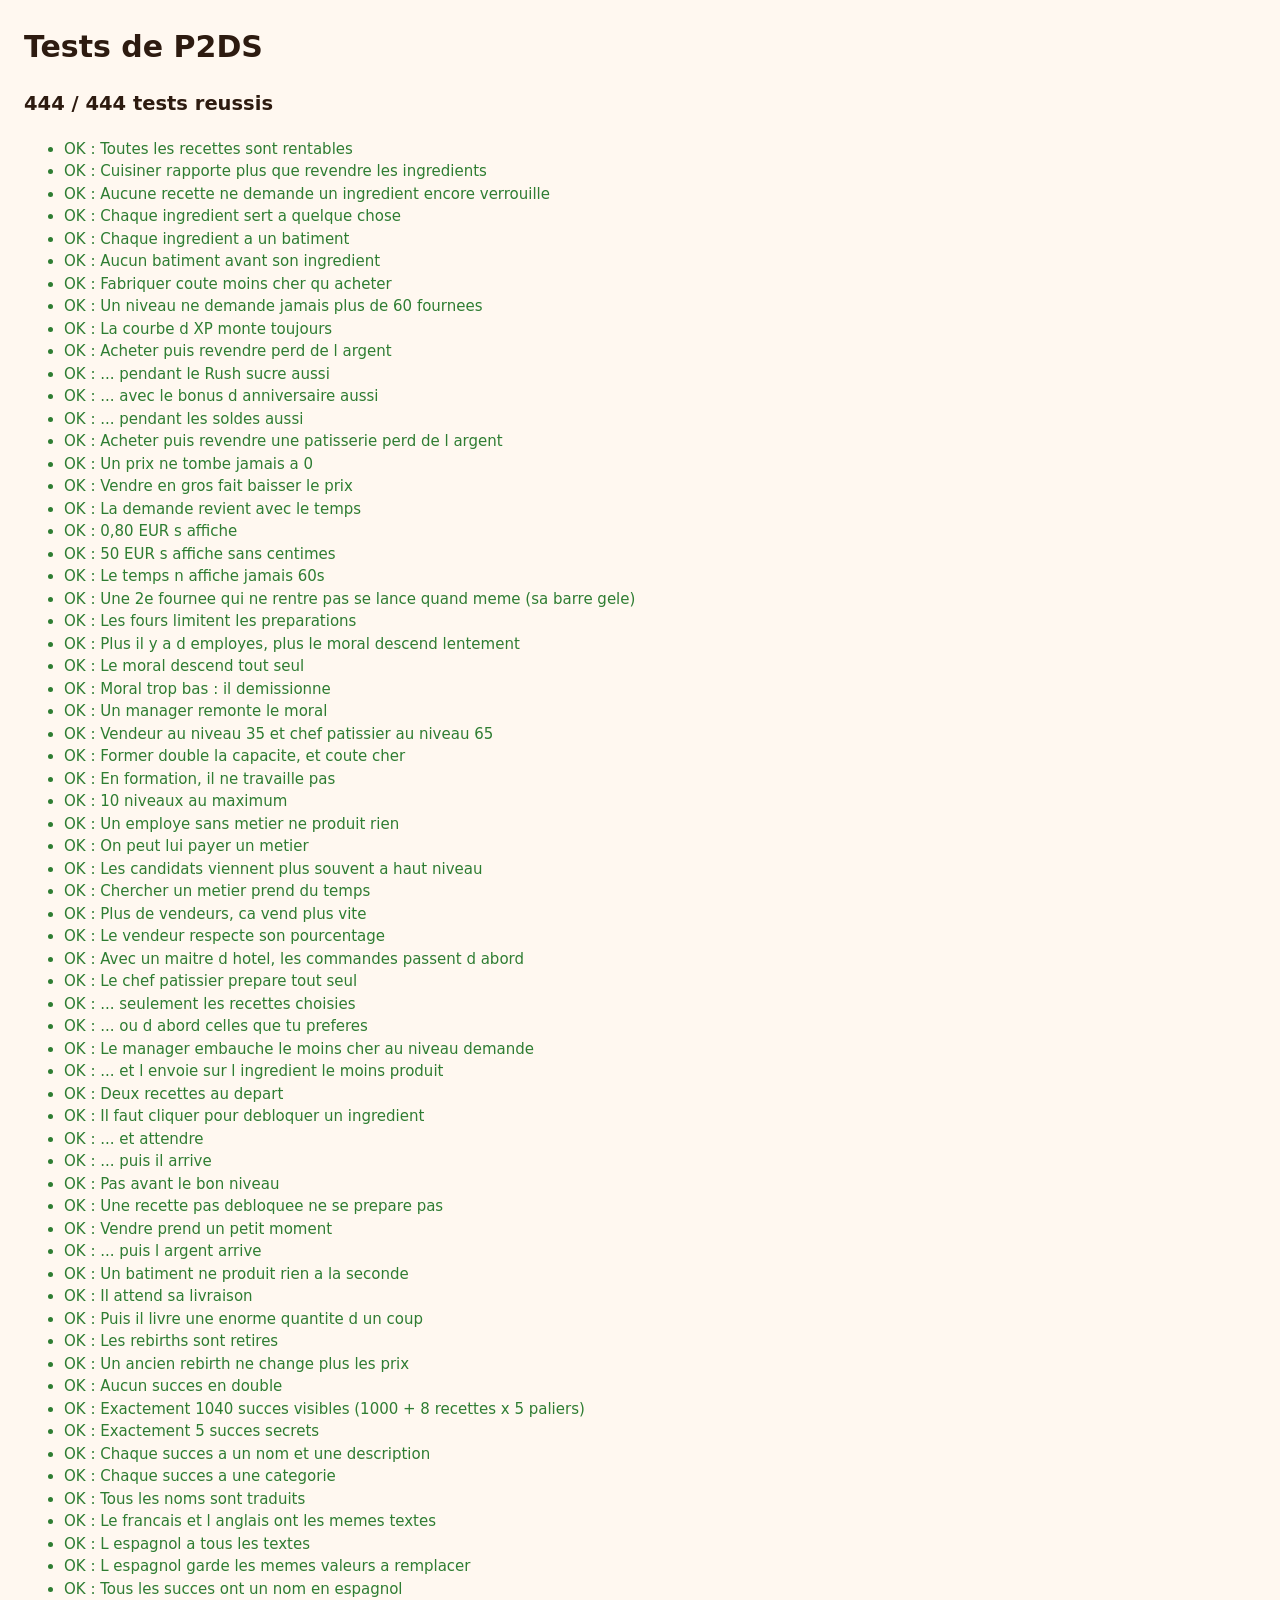
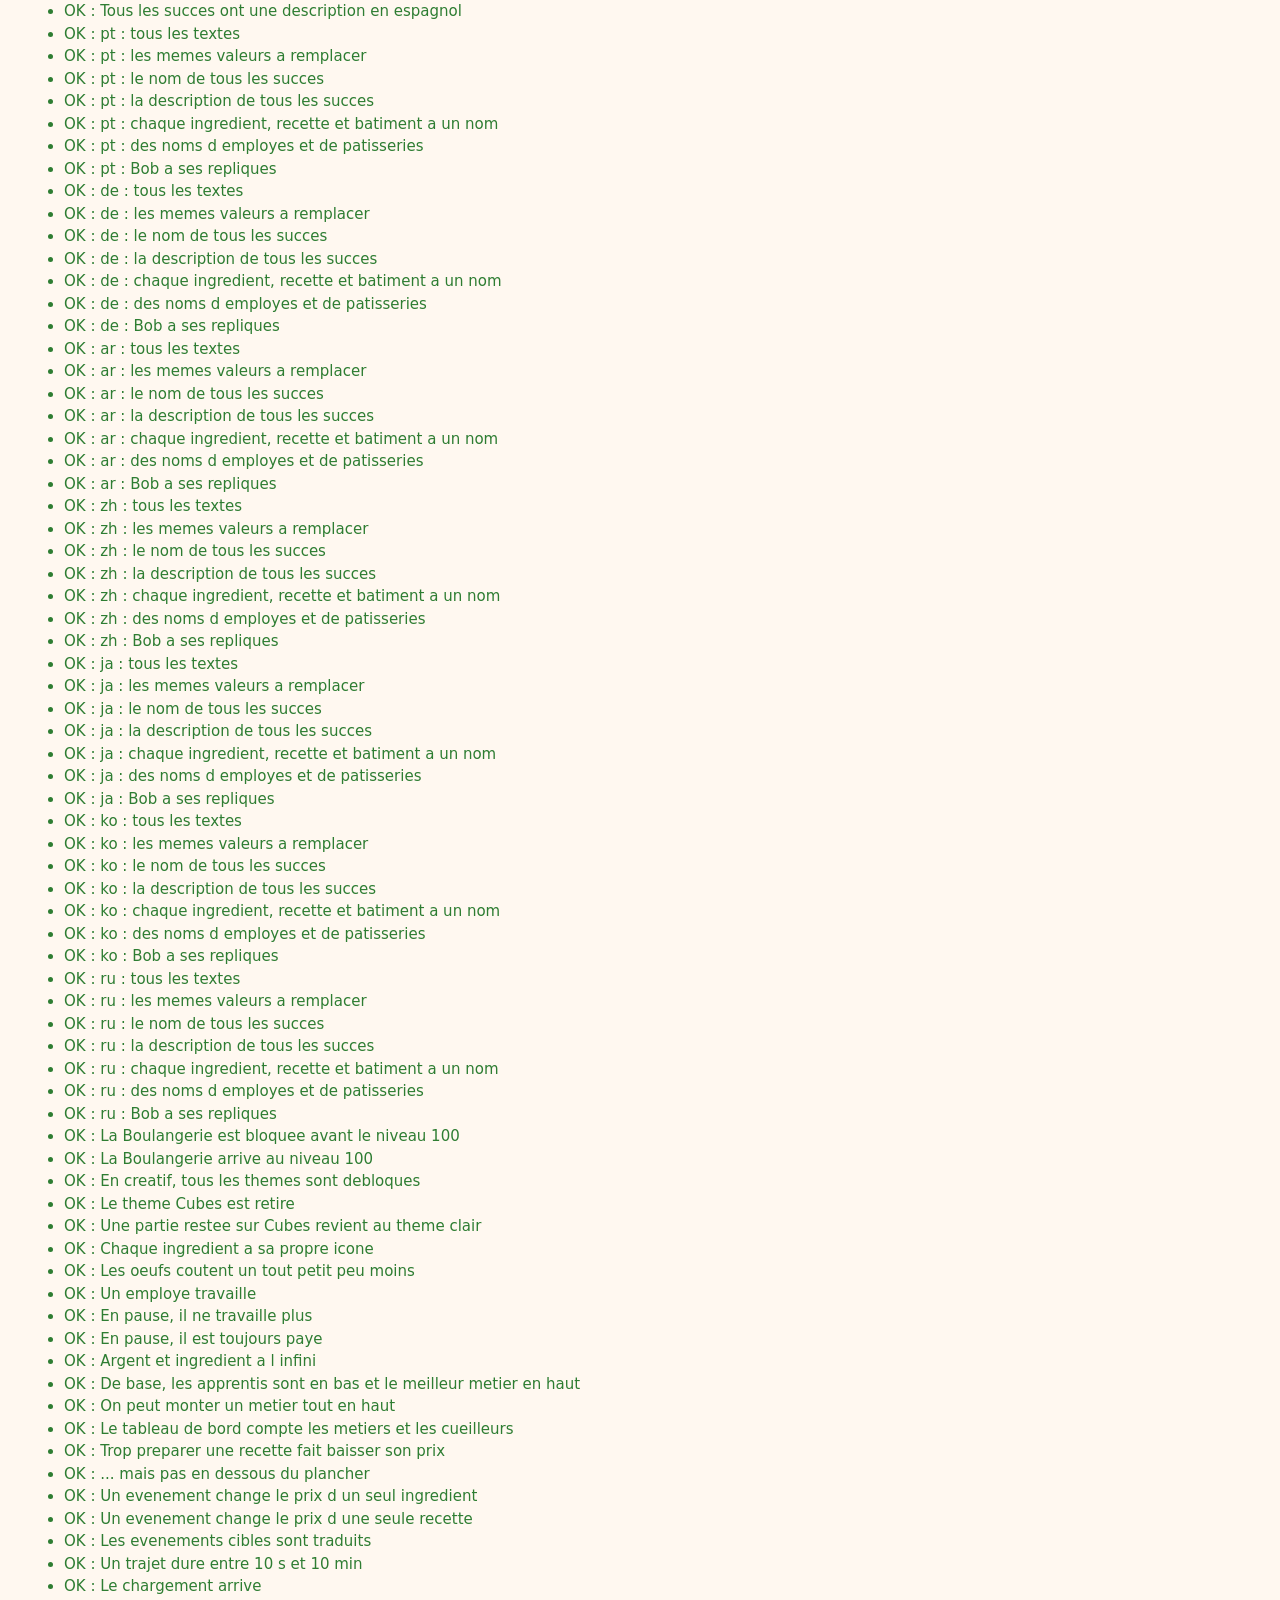
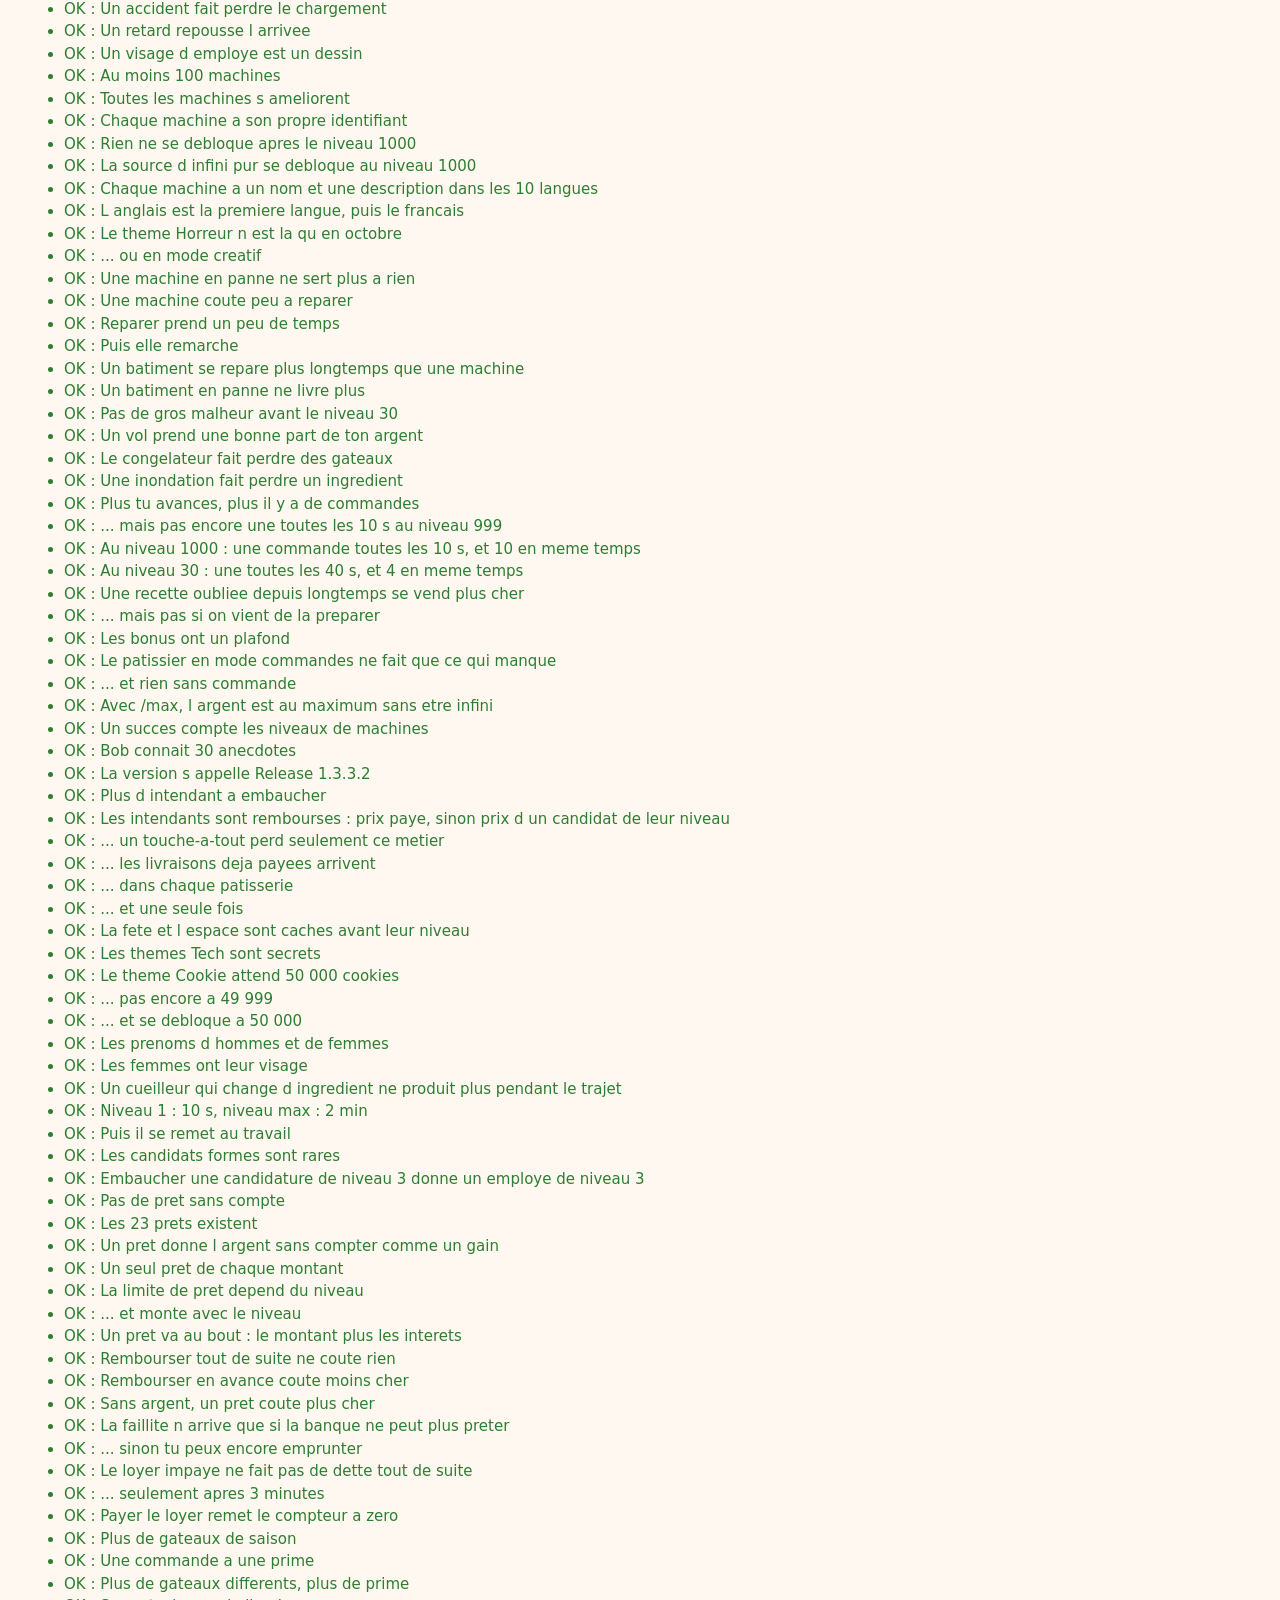
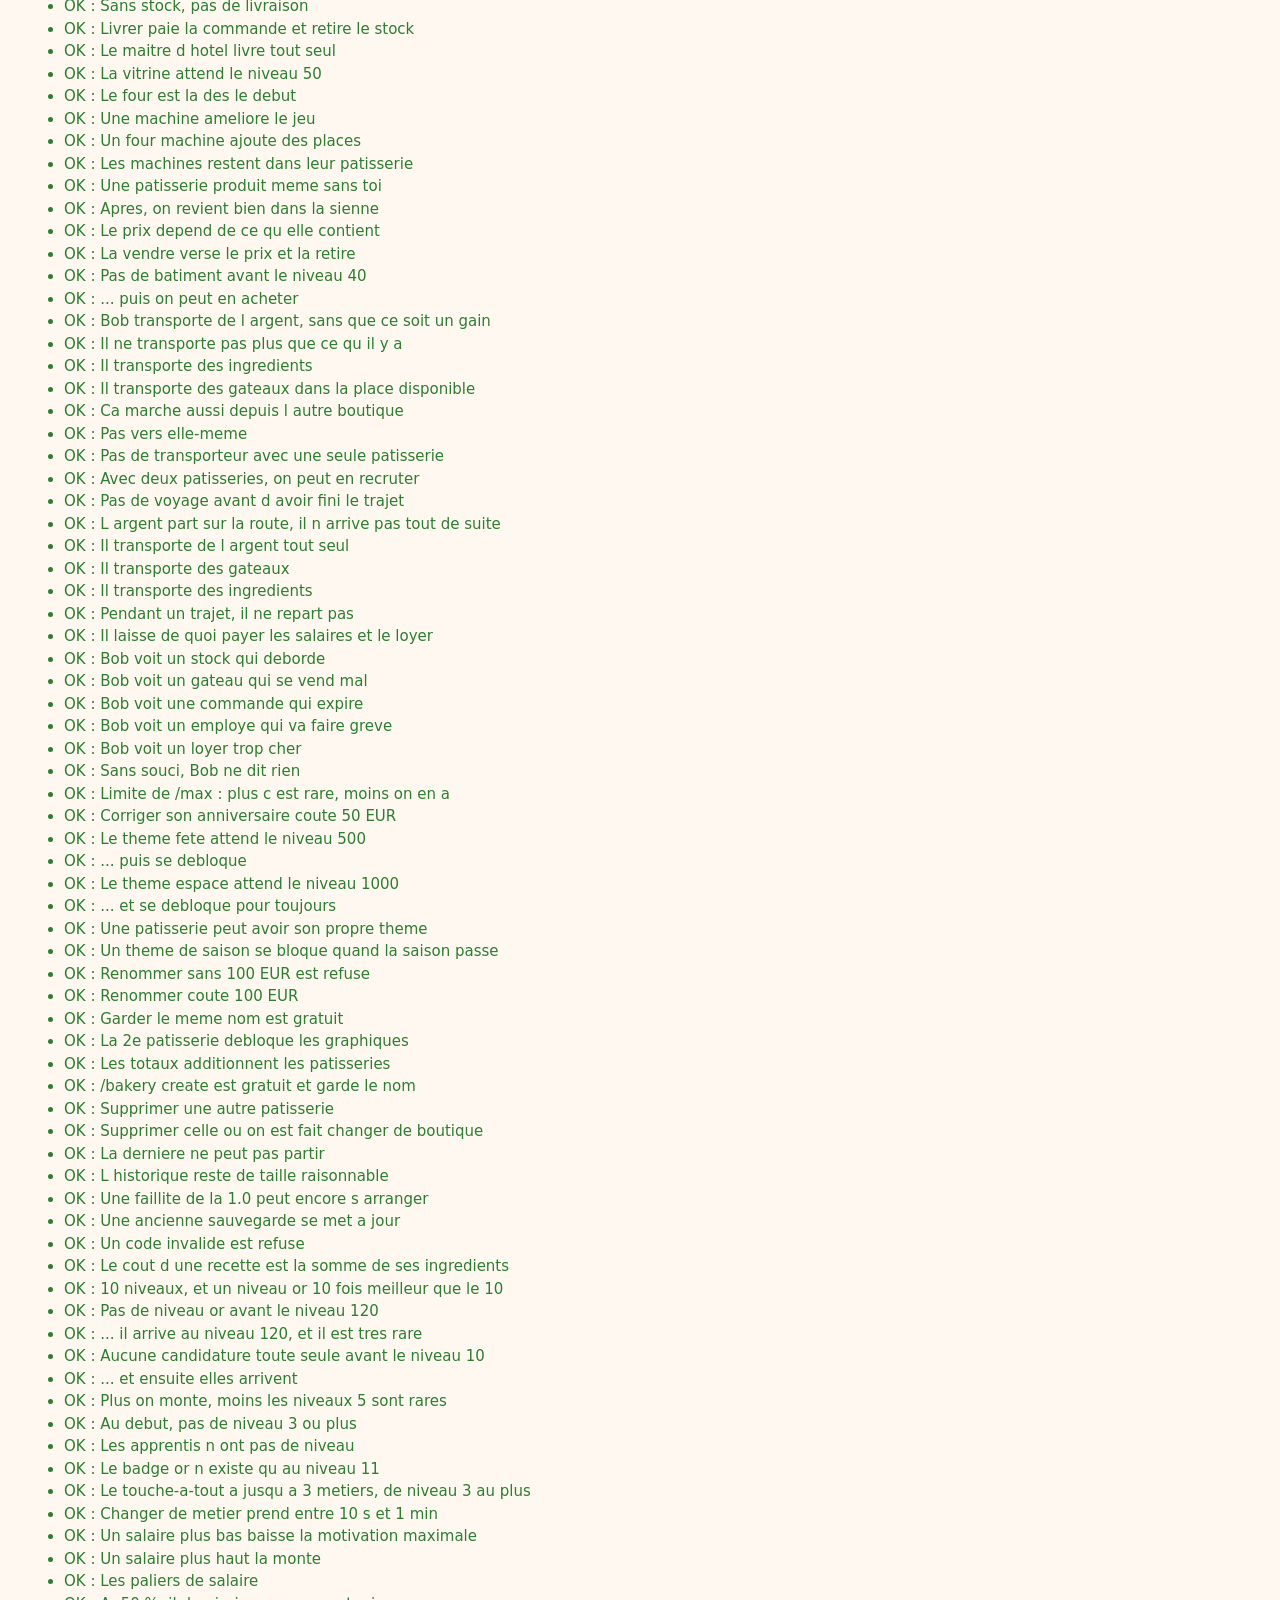
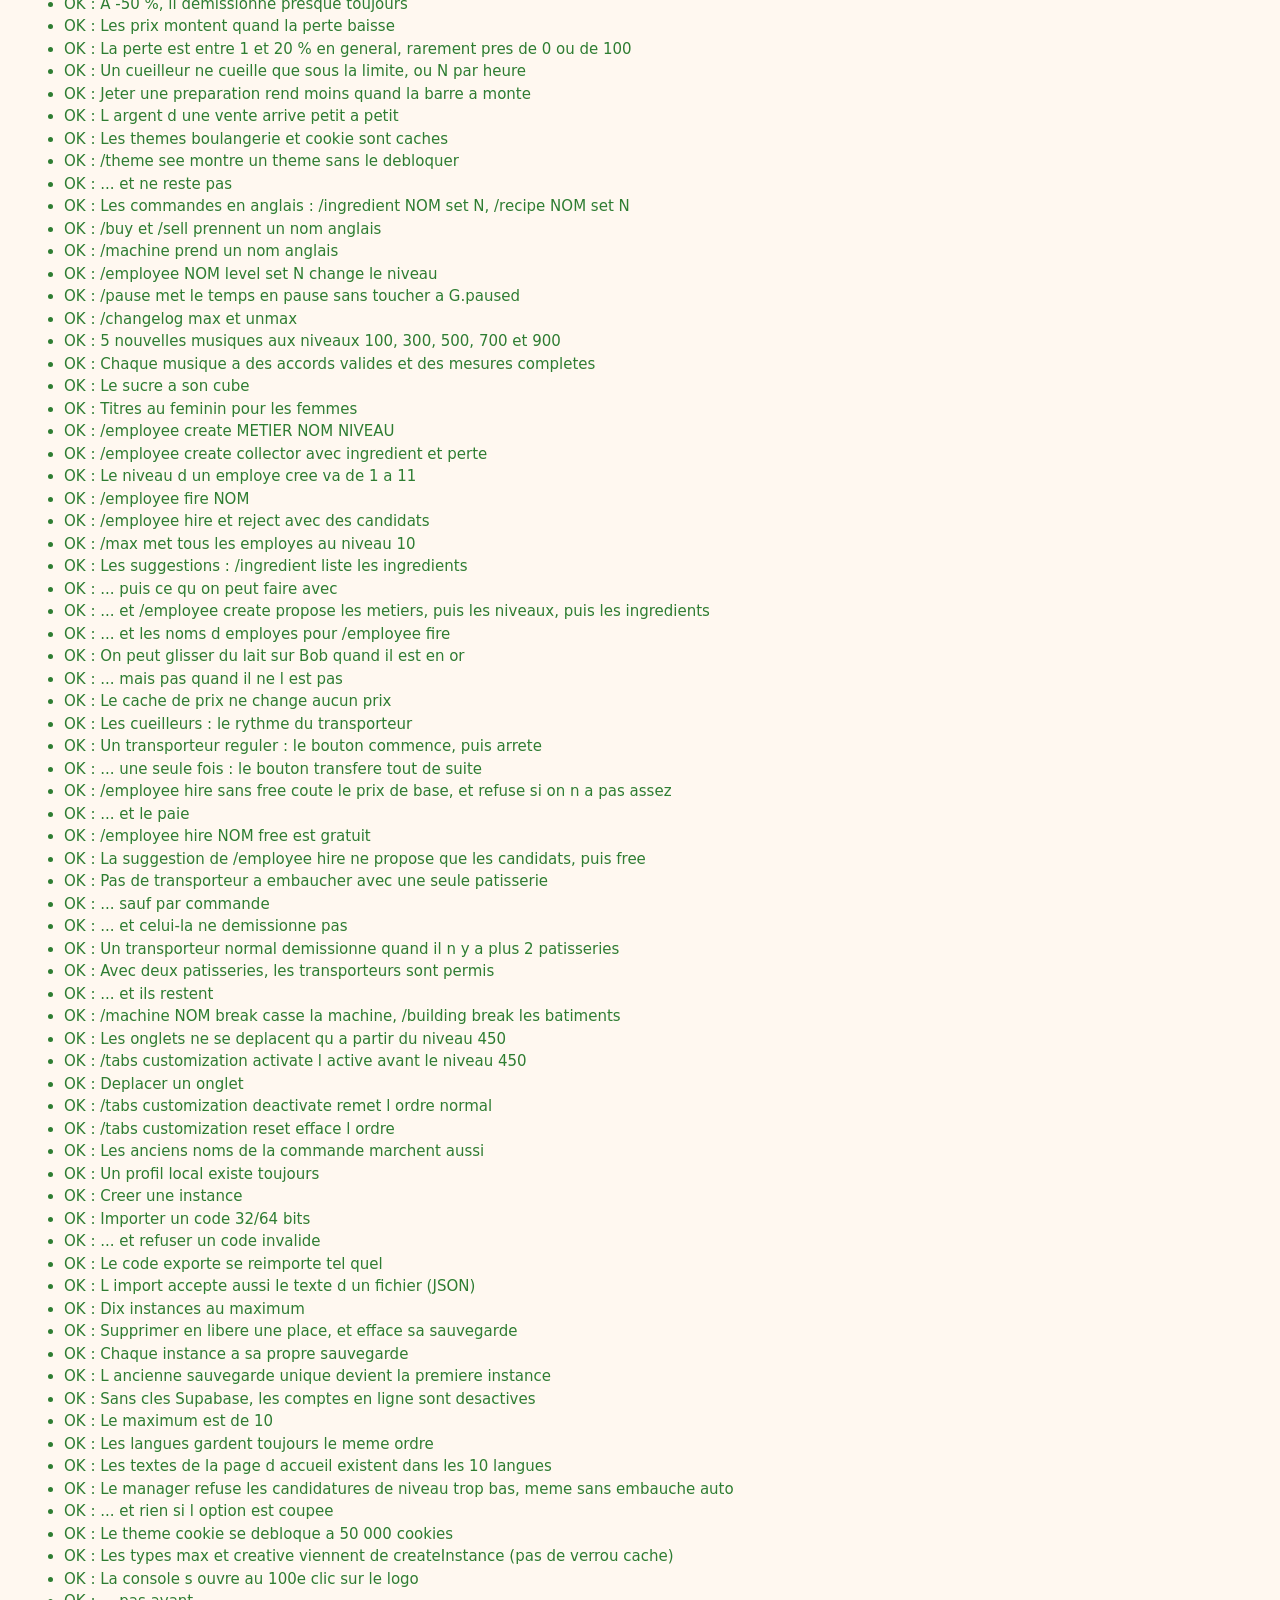
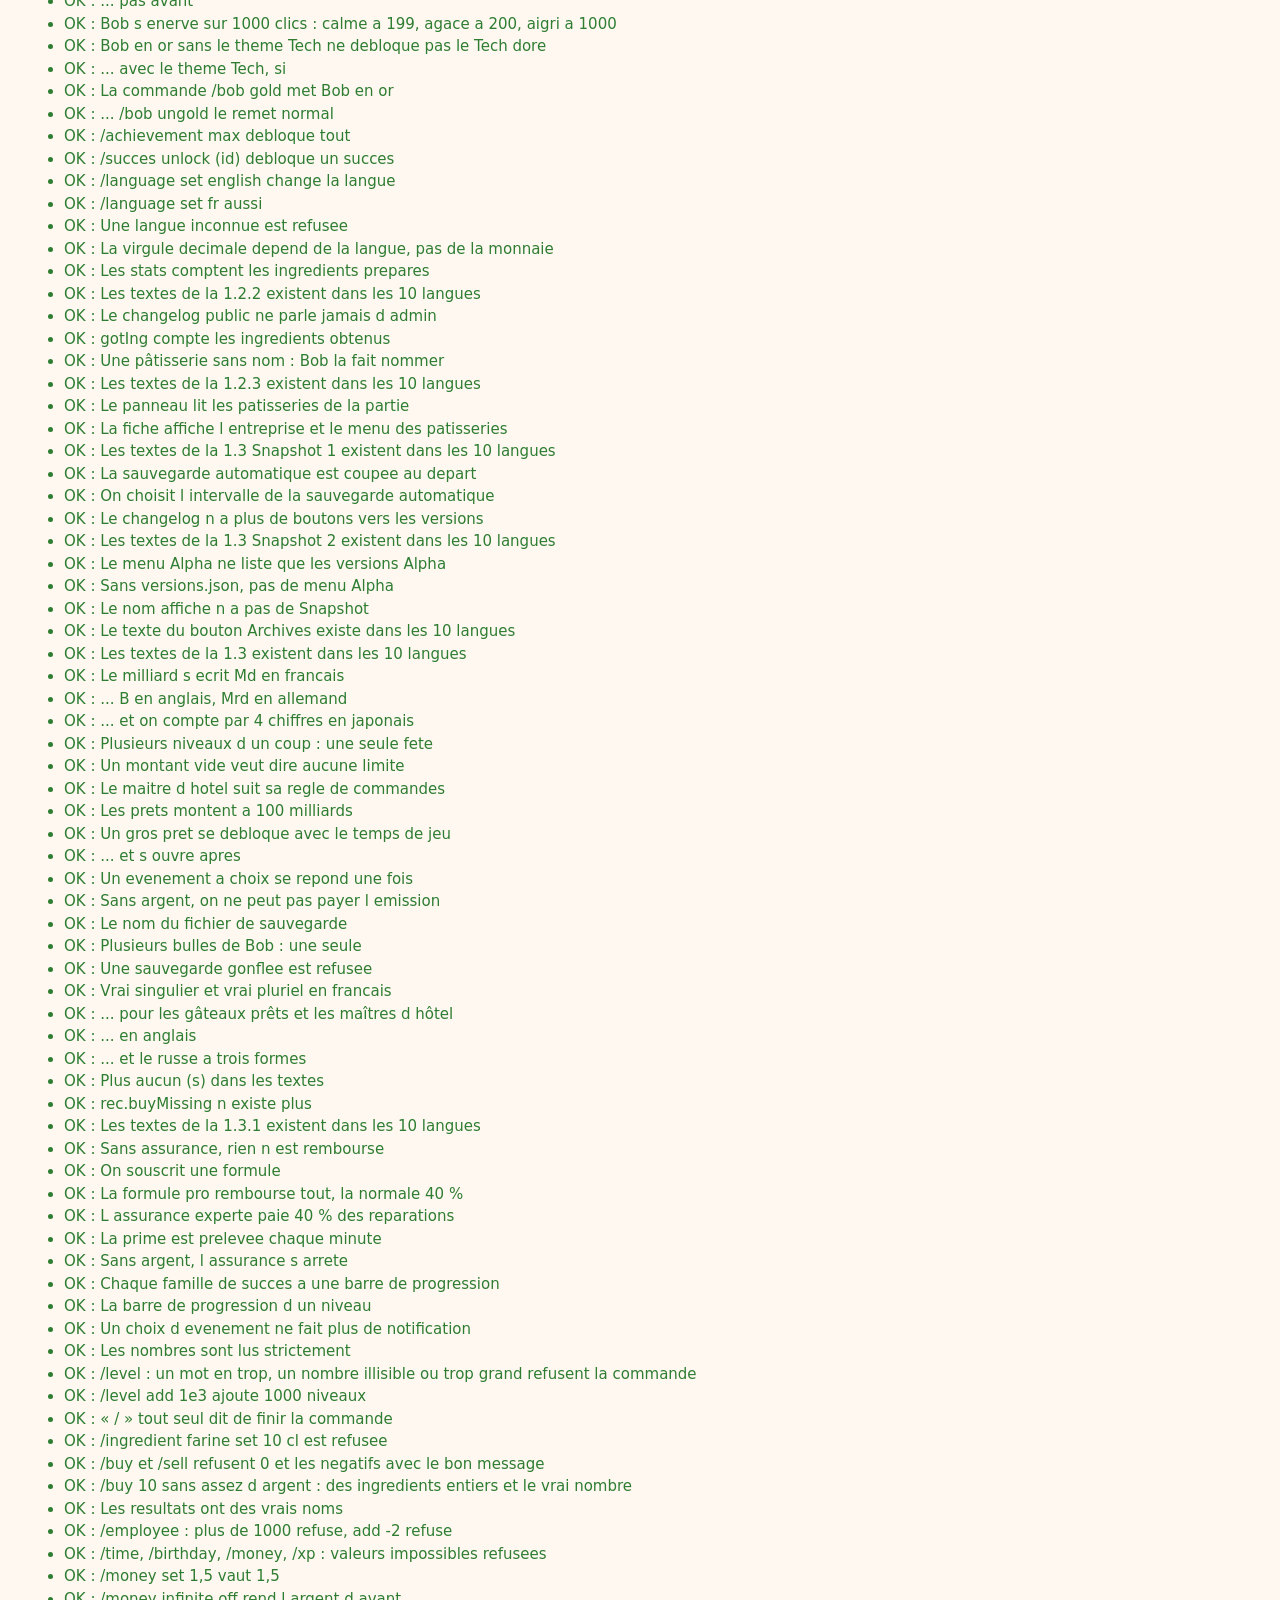
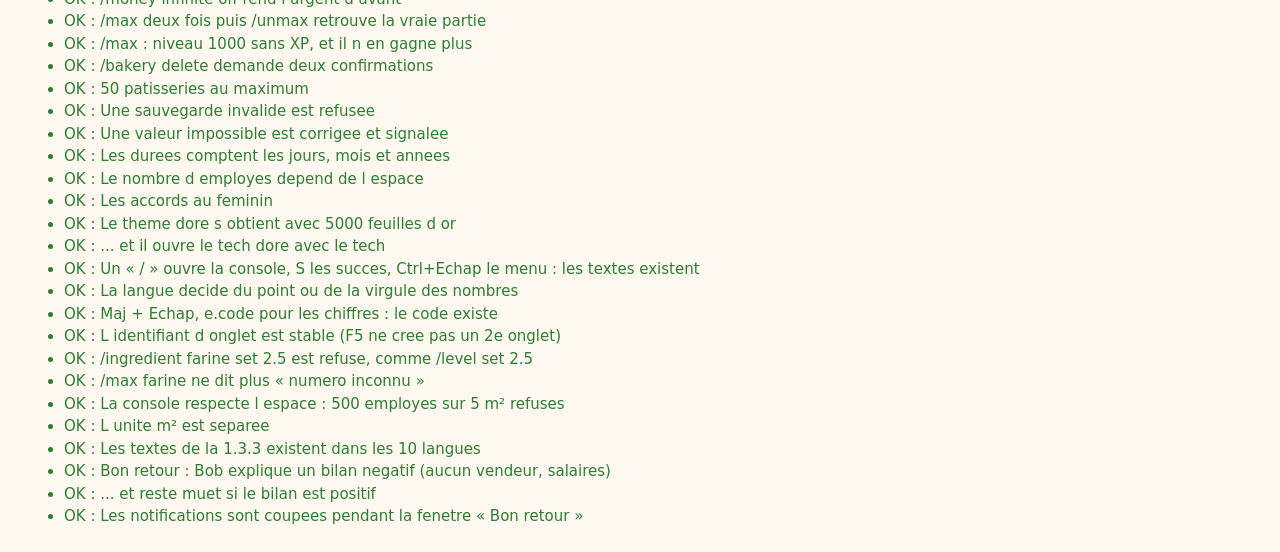
==== tests/index.html @ 1e668154 "Pâtisserie 2D Simulator : Release 1.3.3.2 Co-Authored-By: Claude Opus 5.5 <noreply@anthropic.com>" ====
<!DOCTYPE html>
<html lang="fr">
<head>
<meta charset="utf-8">
<title>Tests P2DS</title>
<style>
  body { font: 15px/1.5 system-ui, sans-serif; margin: 24px; background: #FFF8F0; color: #2D1B10; }
  li.ok { color: #2E7D32; } li.ko { color: #C62828; font-weight: 700; }
  #total { font-size: 1.3em; font-weight: 700; }
</style>
</head>
<body>
<h1>Tests de P2DS</h1>
<p id="total"></p>
<ul id="results"></ul>
<script>document.write('<script src="../JS/GameData.js?t=' + Date.now() + '"><\/script>');</script>
<script>document.write('<script src="../JS/Icons.js?t=' + Date.now() + '"><\/script>');</script>
<script>document.write('<script src="../JS/Languages.js?t=' + Date.now() + '"><\/script>');</script>
<script>document.write('<script src="../JS/LangFR.js?t=' + Date.now() + '"><\/script>');</script>
<script>document.write('<script src="../JS/LangEN.js?t=' + Date.now() + '"><\/script>');</script>
<script>document.write('<script src="../JS/LangES.js?t=' + Date.now() + '"><\/script>');</script>
<script>document.write('<script src="../JS/LangPT.js?t=' + Date.now() + '"><\/script>');</script>
<script>document.write('<script src="../JS/LangDE.js?t=' + Date.now() + '"><\/script>');</script>
<script>document.write('<script src="../JS/LangAR.js?t=' + Date.now() + '"><\/script>');</script>
<script>document.write('<script src="../JS/LangZH.js?t=' + Date.now() + '"><\/script>');</script>
<script>document.write('<script src="../JS/LangJA.js?t=' + Date.now() + '"><\/script>');</script>
<script>document.write('<script src="../JS/LangKO.js?t=' + Date.now() + '"><\/script>');</script>
<script>document.write('<script src="../JS/LangRU.js?t=' + Date.now() + '"><\/script>');</script>
<script>document.write('<script src="../JS/Config.js?t=' + Date.now() + '"><\/script>');</script>
<script>document.write('<script src="../JS/PlayerData.js?t=' + Date.now() + '"><\/script>');</script>
<script>document.write('<script src="../JS/Instances.js?t=' + Date.now() + '"><\/script>');</script>
<script>document.write('<script src="../JS/Cloud.js?t=' + Date.now() + '"><\/script>');</script>
<script>document.write('<script src="../JS/Admin.js?t=' + Date.now() + '"><\/script>');</script>
<script>document.write('<script src="../JS/Logic.js?t=' + Date.now() + '"><\/script>');</script>
<script>document.write('<script src="../JS/Achievements.js?t=' + Date.now() + '"><\/script>');</script>
<script>document.write('<script src="../JS/Staff.js?t=' + Date.now() + '"><\/script>');</script>
<script>document.write('<script src="../JS/Music.js?t=' + Date.now() + '"><\/script>');</script>
<script>document.write('<script src="../JS/Decor.js?t=' + Date.now() + '"><\/script>');</script>
<script>document.write('<script src="../JS/Interface.js?t=' + Date.now() + '"><\/script>');</script>
<script>document.write('<script src="../JS/Menus.js?t=' + Date.now() + '"><\/script>');</script>
<script>document.write('<script src="../JS/Console.js?t=' + Date.now() + '"><\/script>');</script>
<script>document.write('<script src="../JS/Bob.js?t=' + Date.now() + '"><\/script>');</script>
<script>
currentLang = 'fr';
var results = [];
function check(name, ok, detail) { results.push({ name: name, ok: !!ok, detail: detail || '' }); }

var ingBy = {};
ING.forEach(function(i) { ingBy[i.id] = i; });
function cost(r) { var c = 0; for (var k in r.req) c += ingBy[k].cost * r.req[k]; return c; }

// --- Economie ---
var lossy = REC.filter(function(r) { return r.val * r.qty <= cost(r); }).map(function(r) { return r.id; });
check('Toutes les recettes sont rentables', lossy.length === 0, lossy.join(', '));
var resale = REC.filter(function(r) { return r.val * r.qty <= cost(r) * 0.5; }).map(function(r) { return r.id; });
check('Cuisiner rapporte plus que revendre les ingredients', resale.length === 0, resale.join(', '));
var late = [];
REC.forEach(function(r) { for (var k in r.req) { if (ingBy[k].unlockLvl > r.unlockLvl) late.push(r.id + ':' + k); } });
check('Aucune recette ne demande un ingredient encore verrouille', late.length === 0, late.join(', '));
var unused = ING.filter(function(i) { return !REC.some(function(r) { return r.req[i.id]; }) && !ING.some(function(o) { return o.craftReq && o.craftReq[i.id]; }); }).map(function(i) { return i.id; });
check('Chaque ingredient sert a quelque chose', unused.length === 0, unused.join(', '));
var noBld = ING.filter(function(i) { return !BUILDINGS.some(function(b) { return b.produces === i.id; }); }).map(function(i) { return i.id; });
check('Chaque ingredient a un batiment', noBld.length === 0, noBld.join(', '));
var early = BUILDINGS.filter(function(b) { return b.unlockLvl < ingBy[b.produces].unlockLvl; }).map(function(b) { return b.id; });
check('Aucun batiment avant son ingredient', early.length === 0, early.join(', '));
var badCraft = ING.filter(function(i) { if (!i.craftable) return false; var c = 0; for (var k in i.craftReq) c += ingBy[k].cost * i.craftReq[k]; return c / i.craftQty >= i.cost; }).map(function(i) { return i.id; });
check('Fabriquer coute moins cher qu acheter', badCraft.length === 0, badCraft.join(', '));

// --- Progression ---
var total = 0;
var slow = [];
for (var l = 1; l < 1000; l++) {
  var need = xpForLevel(l);
  total += need;
  // La meilleure recette disponible : combien de fournees pour un niveau ?
  var best = 0;
  REC.forEach(function(r) { if (r.unlockLvl <= l) best = Math.max(best, r.xp + 0.3 * r.val * r.qty); });
  if (need / best > 60) slow.push(l + ':' + Math.round(need / best));
}
check('Un niveau ne demande jamais plus de 60 fournees', slow.length === 0, slow.slice(0, 8).join(', '));
check('La courbe d XP monte toujours', (function() { for (var l = 1; l < 1000; l++) { if (xpForLevel(l + 1) < xpForLevel(l)) return false; } return true; })());

// --- Argent infini ---
function roundTrip(setup, ingId) {
  G = createFreshState();
  G.money = 100000;
  setup();
  var start = G.money, ing = findIng(ingId);
  for (var i = 0; i < 100; i++) { buyIngredient(ing, '1'); resellIngredient(ing, G.ing[ingId]); }
  return G.money - start;
}
check('Acheter puis revendre perd de l argent', roundTrip(function() {}, 'farine') < 0);
check('... pendant le Rush sucre aussi', roundTrip(function() { G.eventClickBonus = 2; }, 'farine') < 0);
check('... avec le bonus d anniversaire aussi', roundTrip(function() { G.birthdayBoostUntil = Date.now() + 1e6; }, 'oeuf') < 0);
check('... pendant les soldes aussi', roundTrip(function() { G.eventIngBonus = -0.3; }, 'farine') < 0);
G = createFreshState(); G.money = 1e7; G.level = 200;
var m0 = G.money;
for (var b = 0; b < 5; b++) { openNewBakery(); sellBakery(G.bakeries.length - 1); }
check('Acheter puis revendre une patisserie perd de l argent', G.money < m0);

// --- Prix ---
G = createFreshState();
G.soldCount.cookie = 100000; G.totalAllSold = 100000;
check('Un prix ne tombe jamais a 0', inflatedPrice(findRec('cookie')) > 0, inflatedPrice(findRec('cookie')));
G = createFreshState();
var one = batchPrice(findRec('cookie'), 1), many = batchPrice(findRec('cookie'), 1000);
check('Vendre en gros fait baisser le prix', many < one * 1000);
G = createFreshState();
G.soldCount.cookie = 100; G.totalAllSold = 100;
recoverDemand(3600);
check('La demande revient avec le temps', G.soldCount.cookie < 10, G.soldCount.cookie);

// --- Affichage de l argent et du temps ---
G = createFreshState();
check('0,80 EUR s affiche', fmtMoney(0.8) === '0,80\u20ac', fmtMoney(0.8));
check('50 EUR s affiche sans centimes', fmtMoney(50) === '50\u20ac', fmtMoney(50));
check('Le temps n affiche jamais 60s', fmtTime(119.6) === '2m0s' && fmtTime(59.5) === '1m0s' && fmtTime(3599.7) === '1h0m', [fmtTime(119.6), fmtTime(59.5), fmtTime(3599.7)].join(' '));

// --- Espace et fours ---
G = createFreshState();
G.ing.farine = 100; G.ing.sucre = 100; G.ing.oeuf = 100;
var c1 = startCraft(findRec('cookie')), c2 = startCraft(findRec('cookie'));
check('Une 2e fournee qui ne rentre pas se lance quand meme (sa barre gele)', c1 && c2 && G.crafting.length === 2);
G = createFreshState(); G.maxSpace = 1000; G.ovens = 2;
G.ing.farine = 100; G.ing.sucre = 100; G.ing.oeuf = 100;
for (var c = 0; c < 4; c++) startCraft(findRec('cookie'));
check('Les fours limitent les preparations', activeCrafts() === 2 && G.crafting.length === 4, activeCrafts());

// --- Moral ---
G = createFreshState(); G.money = 1e9; G.level = 50;
hireEmployee('collector');
var solo = moraleDecay();
hireEmployee('collector'); hireEmployee('collector');
check('Plus il y a d employes, plus le moral descend lentement', moraleDecay() < solo);
G.employees[0].morale = 50;
tickEmployees(100);
check('Le moral descend tout seul', G.employees[0].morale < 50, G.employees[0].morale);
G.employees[0].morale = 9.5;
var before2 = G.employees.length;
tickEmployees(1);
check('Moral trop bas : il demissionne', G.employees.length === before2 - 1);
G = createFreshState(); G.money = 1e9; G.level = 50;
hireEmployee('collector'); hireEmployee('manager');
G.employees[0].morale = 50;
tickEmployees(10);
check('Un manager remonte le moral', G.employees[0].morale > 50, G.employees[0].morale);

// --- Employes ---
G = createFreshState(); G.money = 1e12; G.level = 100;
check('Vendeur au niveau 35 et chef patissier au niveau 65', findEmpType('seller').unlockLvl === 35 && findEmpType('chef').unlockLvl === 65);
hireEmployee('collector');
var e0 = G.employees[0], p1 = empPower(e0), c1 = getTrainCost(e0);
trainEmployee(e0.id);
check('Former double la capacite, et coute cher', empPower(e0) === p1 * 2 && getTrainCost(e0) === c1 * 8);
check('En formation, il ne travaille pas', empTraining(e0) && !empWorking(e0));
G.money = 1e15;
for (var ti = 0; ti < 14; ti++) { e0.trainingUntil = 0; trainEmployee(e0.id); }
e0.trainingUntil = 0;
check('10 niveaux au maximum', e0.level === EMP_MAX_LVL && EMP_MAX_LVL === 10 && trainEmployee(e0.id) === false, e0.level);
G = createFreshState(); G.money = 1e6; G.level = 100;
G.applicants = []; hireEmployee('novice');
var nov = G.employees[0];
check('Un employe sans metier ne produit rien', autoRate('farine') === 0);
check('On peut lui payer un metier', giveJob(nov.id, 'collector') && nov.type === 'collector' && G.money < 1e6);
G = createFreshState(); G.level = 5;
var lowChance = applicantChance(), lowSearch = searchChance();
G.level = 200;
check('Les candidats viennent plus souvent a haut niveau', applicantChance() > lowChance && searchChance() > lowSearch);
check('Chercher un metier prend du temps', startSearch('seller') && G.searches.length === 1 && G.searches[0].doneAt > Date.now() && startSearch('seller') === false);
G = createFreshState(); G.money = 1e9; G.level = 100; G.maxSpace = 1000;
hireEmployee('seller');
var v1 = sellerRate(G.employees[0]);
hireEmployee('seller'); hireEmployee('seller');
check('Plus de vendeurs, ca vend plus vite', sellerRate(G.employees[0]) > v1 && v1 < 0.2, v1);
G.cakes.cookie = 10; G.stats.cakesMadeById.cookie = 10; G.employees[0].sellPct = 50;
check('Le vendeur respecte son pourcentage', sellerAllowance(G.employees[0], findRec('cookie')) === 5);
G.employees[0].sellPct = 100;
hireEmployee('maitre');
G.orders = [{ id: 1, name: 'A', items: [{ recId: 'cookie', qty: 4 }], base: 1, reward: 2, duration: 100, expiresAt: Date.now() + 1e6 }];
check('Avec un maitre d hotel, les commandes passent d abord', sellerAllowance(G.employees[0], findRec('cookie')) === 6);
G = createFreshState(); G.money = 1e9; G.level = 100; G.maxSpace = 1000;
G.ing.farine = 100; G.ing.sucre = 100; G.ing.oeuf = 100;
hireEmployee('chef');
tickChefs(60);
check('Le chef patissier prepare tout seul', G.crafting.length === 1, G.crafting.length);
var chef = G.employees[0];
chef.chefMode = 'only'; chef.chefList = ['cake']; G.crafting = []; chef.chefCd = 99;
tickChefs(1);
check('... seulement les recettes choisies', G.crafting.length === 1 && G.crafting[0].recId === 'cake', G.crafting[0] && G.crafting[0].recId);
G.crafting = []; chef.chefMode = 'priority'; chef.chefList = ['cookie']; chef.chefCd = 99;
tickChefs(1);
check('... ou d abord celles que tu preferes', G.crafting[0].recId === 'cookie');
G = createFreshState(); G.money = 1e9; G.level = 100;
hireEmployee('collector'); hireEmployee('manager');
var mgr = G.employees[1];
mgr.mgrAuto = true; mgr.mgrMin = 50; mgr.mgrCd = 99;
G.applicants = [{ id: 1, name: 'A', type: 'collector', skill: 20, hireCost: 100, expiresAt: Date.now() + 1e6 }, { id: 2, name: 'B', type: 'collector', skill: 60, hireCost: 300, expiresAt: Date.now() + 1e6 }, { id: 3, name: 'C', type: 'collector', skill: 70, hireCost: 500, expiresAt: Date.now() + 1e6 }];
tickManagers(1);
check('Le manager embauche le moins cher au niveau demande', G.employees.length === 3 && G.employees[2].name === 'B', G.employees.length);
check('... et l envoie sur l ingredient le moins produit', G.employees[2].assignedIng !== G.employees[0].assignedIng, G.employees[2].assignedIng);

// --- Deblocages ---
G = createFreshState();
check('Deux recettes au depart', REC.filter(recUnlocked).length === 2);
G.level = 2;
var butter = findIng('beurre');
check('Il faut cliquer pour debloquer un ingredient', !ingUnlocked(butter) && startUnlock('ing', butter));
check('... et attendre', !ingUnlocked(butter) && unlockPending('ing', butter) > Date.now());
G.unlocks.pending['ing:beurre'] = 1;
tickUnlocks();
check('... puis il arrive', ingUnlocked(butter));
check('Pas avant le bon niveau', startUnlock('ing', findIng('infinipur')) === false);
G = createFreshState(); G.level = 500;
check('Une recette pas debloquee ne se prepare pas', !canMake(findRec('madel')));

// --- Vendre ---
G = createFreshState(); G.cakes.cookie = 5;
var saleTotal = queueSale([{ rec: findRec('cookie'), qty: 5 }]);
check('Vendre prend un petit moment', saleTotal > 0 && G.cakes.cookie === 0 && G.money === 50 && G.sales.length === 1);
G.sales[0].at = 1;
check('... puis l argent arrive', tickSales() === saleTotal && G.money === 50 + saleTotal);

// --- Batiments ---
G = createFreshState(); G.level = 40; G.money = 1e9;
var firstBld = BUILDINGS[0];
buyBuilding(firstBld, '1');
check('Un batiment ne produit rien a la seconde', autoRate(firstBld.produces) === 0);
var ingStart = G.ing[firstBld.produces];
advanceBuildings(100);
check('Il attend sa livraison', G.ing[firstBld.produces] === ingStart);
advanceBuildings(BLD_CYCLE_SEC);
check('Puis il livre une enorme quantite d un coup', G.ing[firstBld.produces] >= firstBld.baseRate * BLD_CYCLE_SEC, G.ing[firstBld.produces]);

// --- Plus de rebirth ---
check('Les rebirths sont retires', typeof doRebirth === 'undefined' && typeof REBIRTHS === 'undefined' && typeof rebirthBonus === 'undefined');
G = createFreshState(); G.rebirth = 7;
var sv0 = sellValueMult(); G.rebirth = 0;
check('Un ancien rebirth ne change plus les prix', sellValueMult() === sv0);

// --- Succes ---
var ids = {}, dup = [];
ACHIEVEMENTS.forEach(function(a) { if (ids[a.id]) dup.push(a.id); ids[a.id] = 1; });
check('Aucun succes en double', dup.length === 0, dup.join(', '));
check('Exactement 1040 succes visibles (1000 + 8 recettes x 5 paliers)', ACHIEVEMENTS.filter(function(a) { return !a.hidden; }).length === 1040, ACHIEVEMENTS.length);
check('Exactement 5 succes secrets', ACHIEVEMENTS.filter(function(a) { return a.hidden; }).length === 5);
G = createFreshState();
var noName = ACHIEVEMENTS.filter(function(a) { return !achName(a) || !achDesc(a) || achName(a).indexOf('r.') === 0; }).map(function(a) { return a.id; });
check('Chaque succes a un nom et une description', noName.length === 0, noName.slice(0, 8).join(', '));
var badCat = ACHIEVEMENTS.filter(function(a) { return ACH_CATEGORIES.indexOf(a.cat) < 0; }).map(function(a) { return a.id; });
check('Chaque succes a une categorie', badCat.length === 0, badCat.join(', '));

// --- Textes ---
var missing = [];
['fr', 'en', 'es', 'pt', 'de', 'ar', 'zh', 'ja', 'ko', 'ru'].forEach(function(lang) {
  ING.forEach(function(i) { if (!LANGS[lang]['i.' + i.id]) missing.push(lang + ':i.' + i.id); });
  REC.forEach(function(r) { if (!LANGS[lang]['r.' + r.id]) missing.push(lang + ':r.' + r.id); });
  BUILDINGS.forEach(function(b) { if (!LANGS[lang]['b.' + b.id]) missing.push(lang + ':b.' + b.id); });
  EVENT_TYPES.forEach(function(e) { if (!LANGS[lang]['event.' + e.id]) missing.push(lang + ':event.' + e.id); });
  INVISIBLE_EVENTS.forEach(function(e) { if (!LANGS[lang]['inv.' + e.id]) missing.push(lang + ':inv.' + e.id); });
  THEME_LIST.forEach(function(th) { if (!LANGS[lang][th.langKey]) missing.push(lang + ':' + th.langKey); });
});
var onlyOne = Object.keys(LANGS.fr).filter(function(k) { return !LANGS.en[k] && !/^cmd\.|\.f$/.test(k); }).concat(Object.keys(LANGS.en).filter(function(k) { return !LANGS.fr[k] && !/^cmd\.|\.f$/.test(k); }));
check('Tous les noms sont traduits', missing.length === 0, missing.slice(0, 8).join(', '));
check('Le francais et l anglais ont les memes textes', onlyOne.length === 0, onlyOne.slice(0, 8).join(', '));
var esDiff = Object.keys(LANGS.fr).filter(function(k) { return !LANGS.es[k] && !/^cmd\.|\.f$/.test(k); }).concat(Object.keys(LANGS.es).filter(function(k) { return !LANGS.fr[k] && !/^cmd\.|\.f$/.test(k); }));
check('L espagnol a tous les textes', esDiff.length === 0, esDiff.slice(0, 12).join(', '));
var paramsBad = Object.keys(LANGS.es).filter(function(k) {
  function p(x) { return (String(x).match(/\{\{\w+\}\}/g) || []).sort().join(); }
  return LANGS.en[k] && p(LANGS.es[k]) !== p(LANGS.en[k]);
});
check('L espagnol garde les memes valeurs a remplacer', paramsBad.length === 0, paramsBad.slice(0, 8).join(', '));
currentLang = 'es';
var esNames = ACHIEVEMENTS.filter(function(a) { return !a.nameFn && !achNameEs(a.en); }).map(function(a) { return a.en; });
var esDescs = ACHIEVEMENTS.filter(function(a) { return !a.descFn && !achDescEs(a.descEn); }).map(function(a) { return a.descEn; });
check('Tous les succes ont un nom en espagnol', esNames.length === 0, esNames.slice(0, 8).join(', '));
check('Tous les succes ont une description en espagnol', esDescs.length === 0, esDescs.slice(0, 8).join(', '));
currentLang = 'fr';
['pt', 'de', 'ar', 'zh', 'ja', 'ko', 'ru'].forEach(function(lang) {
  var diff = Object.keys(LANGS.fr).filter(function(k) { return !LANGS[lang][k] && !/^cmd\.|\.f$/.test(k); }).concat(Object.keys(LANGS[lang]).filter(function(k) { return !LANGS.fr[k] && !/^cmd\.|\.f$/.test(k); }));
  check(lang + ' : tous les textes', diff.length === 0, diff.slice(0, 12).join(', '));
  var bad = Object.keys(LANGS[lang]).filter(function(k) {
    function p(x) { return (String(x).match(/\{\{\w+\}\}/g) || []).sort().join(); }
    return LANGS.en[k] && p(LANGS[lang][k]) !== p(LANGS.en[k]);
  });
  check(lang + ' : les memes valeurs a remplacer', bad.length === 0, bad.slice(0, 8).join(', '));
  var names = ACHIEVEMENTS.filter(function(a) { return !a.nameFn && !extraAchName(lang, a.en); }).map(function(a) { return a.en; });
  var descs = ACHIEVEMENTS.filter(function(a) { return !a.descFn && !extraAchDesc(lang, a.descEn); }).map(function(a) { return a.descEn; });
  check(lang + ' : le nom de tous les succes', names.length === 0, names.slice(0, 8).join(', '));
  check(lang + ' : la description de tous les succes', descs.length === 0, descs.slice(0, 8).join(', '));
  check(lang + ' : chaque ingredient, recette et batiment a un nom', ING.concat(REC).concat(BUILDINGS).every(function(x) { return LANGS[lang]['i.' + x.id] || LANGS[lang]['r.' + x.id] || LANGS[lang]['b.' + x.id]; }));
  check(lang + ' : des noms d employes et de patisseries', EMP_NAMES_LANG[lang].length === EMP_NAMES_LANG.fr.length && BAKERY_NAMES_LANG[lang].length === BAKERY_NAMES_LANG.fr.length);
  var sameCount = Object.keys(LANGS[lang]).filter(function(k) { return /\|/.test(LANGS.fr[k] || '') && /^(bob|pause)\./.test(k) && !LANGS[lang][k]; });
  check(lang + ' : Bob a ses repliques', sameCount.length === 0, sameCount.join(', '));
});

// --- Themes de la Beta 1.5 ---
G = createFreshState(); G.level = 99;
check('La Boulangerie est bloquee avant le niveau 100', themeLockReason(findTheme('bakery')) === 'level');
G.level = 100;
check('La Boulangerie arrive au niveau 100', themeLockReason(findTheme('bakery')) === null);
G = createFreshState(); G.creative = true;
var lockedInCreative = THEME_LIST.filter(function(th) { return themeLockReason(th); }).map(function(th) { return th.id; });
check('En creatif, tous les themes sont debloques', lockedInCreative.length === 0, lockedInCreative.join(', '));
check('Le theme Cubes est retire', !findTheme('cubes'));
G = createFreshState(); G.settings.theme = 'cubes'; enforceThemeLocks();
check('Une partie restee sur Cubes revient au theme clair', G.settings.theme === 'light');

// --- Beta 1.6 ---
var ingIcons = {}, dupIng = [];
ING.forEach(function(i) { if (ingIcons[i.e]) dupIng.push(ingIcons[i.e] + '/' + i.id); ingIcons[i.e] = i.id; });
check('Chaque ingredient a sa propre icone', dupIng.length === 0, dupIng.join(', '));
check('Les oeufs coutent un tout petit peu moins', findIng('oeuf').cost === 0.28);
G = createFreshState(); G.money = 1000;
var pe = { id: 1, type: 'seller', status: 'working', level: 1, skill: 50, morale: 100 };
G.employees.push(pe);
check('Un employe travaille', empWorking(pe));
pe.paused = true;
check('En pause, il ne travaille plus', !empWorking(pe) && empCount('seller') === 0);
var m0 = G.money; tickEmployees(10);
check('En pause, il est toujours paye', G.money < m0, m0 - G.money);
G = createFreshState(); G.infiniteMoney = true; G.infiniteIng = { farine: true }; G.money = 5; G.ing.farine = 0;
tickInfinite();
check('Argent et ingredient a l infini', G.money === MONEY_CAP && G.ing.farine >= 1e300 && G.ing.sucre === createFreshState().ing.sucre);

// --- Beta 1.7 ---
G = createFreshState();
check('De base, les apprentis sont en bas et le meilleur metier en haut', empGroupOrder()[0] === 'chef' && empGroupOrder()[empGroupOrder().length - 1] === 'novice');
moveEmpGroup('collector', 'chef');
check('On peut monter un metier tout en haut', empGroupOrder()[0] === 'collector' && empGroupOrder().length === EMP_TYPES.length);
G.employees = [{ id: 1, type: 'collector', assignedIng: 'farine', status: 'working', level: 1, skill: 50, morale: 100 }, { id: 2, type: 'manager', status: 'working', level: 1, skill: 50, morale: 100, paused: true }];
var dash = empDashboard();
check('Le tableau de bord compte les metiers et les cueilleurs', dash.total === 2 && dash.byType.manager === 1 && dash.collectors.farine === 1 && dash.paused === 1);
G = createFreshState();
var crep = findRec('cookie'), p0 = inflatedPrice(crep);
G.madeCount = { cookie: 20 };
check('Trop preparer une recette fait baisser son prix', inflatedPrice(crep) < p0 && prepMult(crep) >= PREP_FATIGUE.minMult);
G.madeCount = { cookie: 1000 };
check('... mais pas en dessous du plancher', Math.abs(prepMult(crep) - PREP_FATIGUE.minMult) < 1e-9);
G = createFreshState();
var flour = findIng('farine'), c0 = getIngredientCost(flour);
G.focusEvent = { type: 'ingShortage', kind: 'ing', id: 'farine', mult: 1.8, until: Date.now() + 60000 };
check('Un evenement change le prix d un seul ingredient', Math.abs(getIngredientCost(flour) - c0 * 1.8) < 1e-9 && getIngredientCost(findIng('sucre')) === findIng('sucre').cost);
G.focusEvent = { type: 'recBoycott', kind: 'rec', id: 'cookie', mult: 0.7, until: Date.now() + 60000 };
check('Un evenement change le prix d une seule recette', inflatedPrice(crep) < p0 && inflatedPrice(findRec('cake')) === (function() { var g = G.focusEvent; G.focusEvent = null; var v = inflatedPrice(findRec('cake')); G.focusEvent = g; return v; })());
['fr', 'en', 'es', 'pt', 'de', 'ar', 'zh', 'ja', 'ko', 'ru'].forEach(function(lang) {
  FOCUS_EVENTS.forEach(function(f) { if (!LANGS[lang]['fevent.' + f.id]) missing.push(lang + ':fevent.' + f.id); });
});
check('Les evenements cibles sont traduits', missing.length === 0, missing.join(', '));
// Un trajet : l'argent part, puis arrive, ou se perd
G = createFreshState();
var dest = createFreshState(); dest.money = 0;
var carrier = { name: 'Test', type: 'carrier' };
var oldRandom = Math.random;
Math.random = function() { return 0.5; };
var ship = shipOut(carrier, dest, 'money', null, 100);
Math.random = oldRandom;
check('Un trajet dure entre 10 s et 10 min', ship.eta - Date.now() >= 9000 && ship.eta - Date.now() <= 601000 && dest.money === 0);
ship.eta = Date.now() - 1; tickShipments(dest);
check('Le chargement arrive', dest.money === 100 && dest.incoming.length === 0);
Math.random = function() { return 0.01; };
var lostShip = shipOut(carrier, dest, 'money', null, 50);
Math.random = oldRandom;
lostShip.eta = Date.now() - 1; tickShipments(dest);
check('Un accident fait perdre le chargement', lostShip.lost && dest.money === 100 && dest.incoming.length === 0);
Math.random = function() { return 0.1; };
var lateShip = shipOut(carrier, dest, 'money', null, 10);
Math.random = oldRandom;
lateShip.eta = Date.now() - 1; tickShipments(dest);
check('Un retard repousse l arrivee', dest.incoming.length === 1 && lateShip.eta > Date.now() && dest.money === 100);
check('Un visage d employe est un dessin', /^<svg/.test(empAvatar('chef', 'Emma')) && empAvatar('chef', 'Emma') !== empAvatar('chef', 'Lucas'));

// --- Beta 1.8 ---
check('Au moins 100 machines', MACHINES.length >= 100, MACHINES.length);
check('Toutes les machines s ameliorent', MACHINES.every(function(m) { return m.max >= 1 && m.cost > 0 && m.growth > 1; }));
var allIds = {};
check('Chaque machine a son propre identifiant', MACHINES.every(function(m) { if (allIds[m.id]) return false; allIds[m.id] = 1; return true; }));
var tooLate = MACHINES.filter(function(m) { return m.lvl > 1000; }).map(function(m) { return m.id; })
  .concat(ING.concat(REC).filter(function(x) { return x.unlockLvl > 1000; }).map(function(x) { return x.id; }))
  .concat(BUILDINGS.filter(function(b) { return buildingUnlockLvl(b) > 1000; }).map(function(b) { return b.id; }));
check('Rien ne se debloque apres le niveau 1000', tooLate.length === 0, tooLate.join(', '));
check('La source d infini pur se debloque au niveau 1000', buildingUnlockLvl(findBld('sourceinfinie')) === 1000);
var badMach = [];
['fr', 'en', 'es', 'pt', 'de', 'ar', 'zh', 'ja', 'ko', 'ru'].forEach(function(lang) {
  currentLang = lang;
  MACHINES.forEach(function(m) { if (/^mach/.test(machName(m)) || /^mach/.test(machDesc(m))) badMach.push(lang + ':' + m.id); });
  if (LANGS[lang]['bob.facts'].split('|').length !== 30) badMach.push(lang + ':bob.facts');
});
currentLang = 'fr';
check('Chaque machine a un nom et une description dans les 10 langues', badMach.length === 0, badMach.slice(0, 8).join(', '));
check('L anglais est la premiere langue, puis le francais', LANG_LIST[0].code === 'en' && LANG_LIST[1].code === 'fr');
G = createFreshState();
var horror = findTheme('horror'), octNow = new Date().getMonth() + 1 === 10;
check('Le theme Horreur n est la qu en octobre', themeLockReason(horror) === (octNow ? null : 'month'));
G.creative = true;
check('... ou en mode creatif', themeLockReason(horror) === null);
// Pannes
G = createFreshState(); G.level = 50; G.money = 1e9; G.machines.four = 2; syncOvens();
var ovensOk = G.ovens;
G.broken['m:four'] = { since: Date.now(), until: 0 }; syncOvens();
check('Une machine en panne ne sert plus a rien', G.ovens < ovensOk && machineBonus('ovens') === 0);
var mCost = repairCost('m', 'four'), bigCost = repairCost('b', BUILDINGS[0].id);
check('Une machine coute peu a reparer', mCost > 0 && mCost < machineCost(findMachine('four')));
check('Reparer prend un peu de temps', repairItem('m', 'four') && repairingLeft('m', 'four') > 0 && repairingLeft('m', 'four') <= BREAKDOWN.machineRepairSec);
G.broken['m:four'].until = Date.now() - 1; tickBreakdowns(0);
check('Puis elle remarche', !isBroken('m', 'four') && G.ovens === ovensOk);
check('Un batiment se repare plus longtemps que une machine', BREAKDOWN.buildingRepairSec > BREAKDOWN.machineRepairSec && BREAKDOWN.buildingEverySec > BREAKDOWN.machineEverySec);
G.buildings[BUILDINGS[0].id] = { qty: 1 }; G.bldTimers[BUILDINGS[0].id] = 1; G.broken['b:' + BUILDINGS[0].id] = { since: Date.now(), until: 0 };
var before18 = G.ing[BUILDINGS[0].produces] || 0;
advanceBuildings(10);
check('Un batiment en panne ne livre plus', (G.ing[BUILDINGS[0].produces] || 0) === before18);
// Gros malheurs
G = createFreshState(); G.level = 10;
check('Pas de gros malheur avant le niveau 30', DISASTER_LVL === 30 && tickDisaster() === null);
G.level = 40; G.money = 1000; G.cakes.cookie = 100; G.ing.farine = 500;
tickDisaster('theft');
check('Un vol prend une bonne part de ton argent', G.money < 1000 && G.money >= 790);
tickDisaster('freezer');
check('Le congelateur fait perdre des gateaux', G.cakes.cookie < 100 && G.cakes.cookie >= 50);
tickDisaster('flood');
check('Une inondation fait perdre un ingredient', G.ing.farine < 500 && G.ing.farine >= 199);
// Commandes et recettes oubliees
G = createFreshState(); G.level = 30;
var few = [orderMaxOpen(), orderEverySec()];
G.level = 600;
check('Plus tu avances, plus il y a de commandes', orderMaxOpen() > few[0] && orderEverySec() < few[1] && orderEverySec() > 10.5);
G.level = 999;
check('... mais pas encore une toutes les 10 s au niveau 999', orderEverySec() > 10.01);
G.level = 1000;
check('Au niveau 1000 : une commande toutes les 10 s, et 10 en meme temps', Math.abs(orderEverySec() - 10) < 1e-9 && orderMaxOpen() === 10);
G.level = 30;
check('Au niveau 30 : une toutes les 40 s, et 4 en meme temps', Math.abs(orderEverySec() - 40) < 1e-9 && orderMaxOpen() === 4);
G = createFreshState();
var ck = findRec('cookie'), base18 = inflatedPrice(ck);
G.lastMadeAt = { cookie: Date.now() - 2 * 3600 * 1000 };
check('Une recette oubliee depuis longtemps se vend plus cher', inflatedPrice(ck) > base18 && restMult(ck) <= 1 + REST_BONUS.max + 1e-9);
G.lastMadeAt = { cookie: Date.now() };
check('... mais pas si on vient de la preparer', restMult(ck) === 1);
G.machines = {}; MACHINES.forEach(function(m) { G.machines[m.id] = m.max; });
check('Les bonus ont un plafond', machineBonus('ingCost') <= MACHINE_CAPS.ingCost && getIngredientCost(findIng('farine')) > 0 && unlockDelay(findRec('opera')) >= 1);

// --- Beta 1.9 ---
G = createFreshState(); G.level = 50;
G.orders = [{ id: 1, items: [{ recId: 'cookie', qty: 12 }, { recId: 'cake', qty: 1 }], expiresAt: Date.now() + 60000 }];
G.cakes.cookie = 3; G.cakes.cake = 5;
var chefO = { type: 'chef', chefMode: 'orders' };
check('Le patissier en mode commandes ne fait que ce qui manque', chefQueue(chefO).map(function(r) { return r.id; }).join() === 'cookie');
G.orders = [];
check('... et rien sans commande', chefQueue(chefO).length === 0);
check('Avec /max, l argent est au maximum sans etre infini', fmt(MAX_MONEY_SHOWN) !== '∞' && fmt(MONEY_CAP) === '∞' && fmt(1e300) !== '∞');
G = createFreshState(); G.machines = { four: 5, fouet: 5 };
check('Un succes compte les niveaux de machines', ACHIEVEMENTS.filter(function(a) { return /^machlv/.test(a.id) && a.check(G); }).length === 2);
check('Bob connait 30 anecdotes', LANGS.fr['bob.facts'].split('|').length === 30);

// --- Release 1.0 ---
check('La version s appelle Release 1.3.3.2', GAME_VERSION === 'Release 1.3.3.2');
// --- Release 1.3.3.2 : les intendants sont retires et rembourses ---
check('Plus d intendant a embaucher', !findEmpType('buyer'));
(function() {
  var old = createFreshState(); delete old.buyersGone; old.money = 100; old.level = 100;
  old.employees = [{ id: 1, type: 'buyer', level: 1, skill: 50, morale: 80, status: 'working', paid: 15000 }, { id: 2, type: 'buyer', level: 2, skill: 50, morale: 80, status: 'working' },
    { id: 3, type: 'versatile', level: 1, skill: 50, morale: 80, status: 'working', jobs: [{ type: 'buyer', level: 2 }, { type: 'baker', level: 1 }], focus: 'buyer' }];
  old.deliveries = [{ items: { farine: 7 }, at: Date.now() + 9999 }];
  var other = JSON.parse(JSON.stringify(old)); other.money = 0;
  old.bakeries = [{ name: 'A' }, { name: 'B', state: other }];
  var m = migrateSave(old);
  check('Les intendants sont rembourses : prix paye, sinon prix d un candidat de leur niveau', m.money === 100 + 15000 + 60000 && m.employees.length === 1, m.money);
  check('... un touche-a-tout perd seulement ce metier', m.employees[0].jobs.length === 1 && m.employees[0].jobs[0].type === 'baker' && m.employees[0].focus === 'all');
  check('... les livraisons deja payees arrivent', m.ing.farine === 7 && m.deliveries.length === 0);
  check('... dans chaque patisserie', m.bakeries[1].state.money === 75000 && m.bakeries[1].state.employees.length === 1);
  var again = migrateSave(m);
  check('... et une seule fois', again.money === 75100);
})();
G = createFreshState(); G.level = 499;
check('La fete et l espace sont caches avant leur niveau', findTheme('party').hidden && findTheme('space').hidden && themeLockReason(findTheme('party')) === 'level');
check('Les themes Tech sont secrets', themeLockReason(findTheme('tech')) === 'secret' && themeLockReason(findTheme('techgold')) === 'secret');
check('Le theme Cookie attend 50 000 cookies', themeLockReason(findTheme('cookie')) === 'sold');
addSoldStat('cookie', 49999);
check('... pas encore a 49 999', themeLockReason(findTheme('cookie')) === 'sold');
addSoldStat('cookie', 1);
check('... et se debloque a 50 000', themeLockReason(findTheme('cookie')) === null && G.unlockedThemes.cookie);
check('Les prenoms d hommes et de femmes', empGender('Pierre') === 'm' && empGender('Marie') === 'f' && empGender('Анна') === 'f' && empGender('Иван') === 'm' && empGender('ユイ') === 'f');
var fem = empAvatar('chef', 'Marie'), mal = empAvatar('chef', 'Pierre');
check('Les femmes ont leur visage', fem !== mal && /#B83A5C/.test(fem) && !/#B83A5C/.test(mal));
G = createFreshState(); G.level = 50;
var col = newEmployee('collector', 'Pierre', 50, 1); G.employees = [col]; col.assignedIng = 'farine';
var r0 = autoRate('farine');
moveCollector(col, 'sucre');
check('Un cueilleur qui change d ingredient ne produit plus pendant le trajet', autoRate('sucre') === 0 && collectorMoving(col) && r0 > 0);
check('Niveau 1 : 10 s, niveau max : 2 min', collectorMoveSec(col) === 10 && collectorMoveSec({ level: EMP_MAX_LVL }) === 120);
col.moveUntil = Date.now() - 1;
check('Puis il se remet au travail', autoRate('sucre') > 0);
var lvls = {}; for (var al = 0; al < 4000; al++) { var lv = applicantLevel(); lvls[lv] = (lvls[lv] || 0) + 1; }
check('Les candidats formes sont rares', lvls[1] > 1700 && (lvls[5] || 0) < 300 && (lvls[2] || 0) > (lvls[3] || 0) && !lvls[11]);
G = createFreshState(); G.level = 50; G.money = 1e9;
G.applicants = [{ id: 7, name: 'Marie', type: 'baker', skill: 50, level: 3, hireCost: 5000, expiresAt: Date.now() + 60000 }];
check('Embaucher une candidature de niveau 3 donne un employe de niveau 3', acceptApplicant(7) && G.employees[0].level === 3);

// --- Banque ---
G = createFreshState(); G.money = 0; G.level = 50;
check('Pas de pret sans compte', takeLoan(100) === false);
G.bankUnlocked = true;
check('Les 23 prets existent', LOANS.map(function(l) { return l.amount; }).join() === '10,20,50,100,200,500,1000,5000,10000,50000,100000,500000,1000000,5000000,10000000,50000000,100000000,500000000,1000000000,5000000000,10000000000,50000000000,100000000000');
var earned0 = G.totalEarned;
check('Un pret donne l argent sans compter comme un gain', takeLoan(100) && G.money === 100 && G.totalEarned === earned0);
check('Un seul pret de chaque montant', takeLoan(100) === false);
G = createFreshState(); G.bankUnlocked = true; G.level = 1;
check('La limite de pret depend du niveau', takeLoan(50) && !takeLoan(100) && !takeLoan(10000));
G.level = 40;
check('... et monte avec le niveau', takeLoan(10000));
G = createFreshState(); G.bankUnlocked = true; G.level = 50; G.money = 1000; takeLoan(100);
for (var ls2 = 0; ls2 < 400; ls2++) tickLoans(1);
check('Un pret va au bout : le montant plus les interets', G.loans.length === 0 && Math.abs(G.money - (1100 - 110)) < 0.05, G.money);
G = createFreshState(); G.bankUnlocked = true; G.level = 50; G.money = 0; takeLoan(100);
var idNow = G.loans[0].id;
check('Rembourser tout de suite ne coute rien', repayLoan(idNow) && Math.abs(G.money) < 0.001 && G.loans.length === 0, G.money);
G = createFreshState(); G.bankUnlocked = true; G.level = 50; G.money = 1000; takeLoan(100);
for (var ls3 = 0; ls3 < 150; ls3++) tickLoans(1); // la moitie du temps
var left = loanPayoff(G.loans[0]), m1 = G.money;
repayLoan(G.loans[0] && G.loans[0].id);
check('Rembourser en avance coute moins cher', 1100 - G.money < 110 - 1 && 1100 - G.money > 100, 1100 - G.money);
G = createFreshState(); G.bankUnlocked = true; G.level = 50; takeLoan(100); G.money = 0;
var before = G.loans[0].remaining; tickLoans(60);
check('Sans argent, un pret coute plus cher', G.loans[0].late && G.loans[0].remaining > before);
LOANS.forEach(function(l) { if (!hasLoan(l.amount)) takeLoan(l.amount); });
G.money = 0; G.rentDebt = 5;
check('La faillite n arrive que si la banque ne peut plus preter', checkGameOver() === true);
G.loans.pop(); G.gameOver = false;
check('... sinon tu peux encore emprunter', checkGameOver() === false);

// --- Dette moins facile ---
G = createFreshState(); G.money = 0;
tickRent(60);
check('Le loyer impaye ne fait pas de dette tout de suite', G.rentDebt === 0 && G.rentLate === 60);
tickRent(200);
check('... seulement apres 3 minutes', G.rentDebt > 0);
G.money = 10; G.rentDebt = 0; tickRent(1);
check('Payer le loyer remet le compteur a zero', G.rentLate === 0);

check('Plus de gateaux de saison', REC.length === 68 && !REC.some(function(r) { return r.season; }), REC.length);

// --- Commandes et machines ---
G = createFreshState(); G.level = 200; G.money = 0;
var ord = createOrder();
check('Une commande a une prime', ord && ord.reward > ord.base);
check('Plus de gateaux differents, plus de prime', ORDER_CONFIG.prime[4] > ORDER_CONFIG.prime[3] && ORDER_CONFIG.prime[3] > ORDER_CONFIG.prime[2] && ORDER_CONFIG.prime[2] > ORDER_CONFIG.prime[1]);
G.orders = [ord];
check('Sans stock, pas de livraison', fulfillOrder(ord.id) === 0);
ord.items.forEach(function(it) { G.cakes[it.recId] = it.qty; });
check('Livrer paie la commande et retire le stock', fulfillOrder(ord.id) === ord.reward && G.money === ord.reward && G.orders.length === 0);
G = createFreshState(); G.level = 200; G.money = 1e9; G.nextOrderAt = 1;
hireEmployee('maitre');
var ord2 = createOrder(); ord2.expiresAt = Date.now() + 1e7; G.orders = [ord2];
ord2.items.forEach(function(it) { G.cakes[it.recId] = it.qty; });
G.nextOrderAt = Date.now() + 1e7;
for (var ms2 = 0; ms2 < 120; ms2++) tickOrders(1);
check('Le maitre d hotel livre tout seul', G.stats.ordersDone >= 1, G.stats.ordersDone);
G = createFreshState(); G.level = 49; G.money = 1e12;
check('La vitrine attend le niveau 50', buyMachine('vitrine') === false);
check('Le four est la des le debut', findMachine('four').lvl === 1 && MACHINES.length >= 20);
G.level = 50;
var priceBefore = sellValueMult();
check('Une machine ameliore le jeu', buyMachine('vitrine') && sellValueMult() > priceBefore && machineCost(findMachine('vitrine')) > 500000);
G = createFreshState(); G.level = 50; G.money = 1e9; G.bakeryName = 'Une';
buyMachine('four');
check('Un four machine ajoute des places', ovenSlots() === OVEN_CONFIG.start + 3);
openNewBakery(true, 'Deux');
switchToBakery(1);
check('Les machines restent dans leur patisserie', machineLevel('four') === 0 && ovenSlots() === OVEN_CONFIG.start);

// --- Toutes les patisseries travaillent ---
G = createFreshState(); G.money = 1e6; G.level = 50; G.bakeryName = 'Une'; openNewBakery(true, 'Deux');
var other = G.bakeries[G.bakeries.length - 1].state;
other.buildings[BUILDINGS[0].id].qty = 10; other.level = 50;
var ingBefore = other.ing[BUILDINGS[0].produces], mainIng = G.ing[BUILDINGS[0].produces];
other.bldTimers[BUILDINGS[0].id] = 50;
tickBackgroundBakeries(100);
check('Une patisserie produit meme sans toi', other.ing[BUILDINGS[0].produces] > ingBefore && G.ing[BUILDINGS[0].produces] === mainIng);
check('Apres, on revient bien dans la sienne', G.bakeryName === 'Une' && !bgTick);

// --- Vendre une patisserie ---
G = createFreshState(); G.money = 1e6; G.level = 50; G.bakeryName = 'Une'; openNewBakery();
var sold = G.bakeries[1].state;
var v0 = getBakeryValueForIndex(1);
sold.cakes.cookie = 100; sold.buildings[BUILDINGS[0].id].qty = 5; sold.totalEarned = 1000;
check('Le prix depend de ce qu elle contient', getBakeryValueForIndex(1) > v0);
var moneyBefore = G.money, price = getBakeryValueForIndex(1);
check('La vendre verse le prix et la retire', sellBakery(1) && G.money === moneyBefore + price && G.bakeries.length === 1);

// --- Batiments et transport ---
G = createFreshState(); G.level = 39; G.money = 1e9;
check('Pas de batiment avant le niveau 40', buyBuilding(BUILDINGS[0], '1') === 0);
G.level = 40;
check('... puis on peut en acheter', buyBuilding(BUILDINGS[0], '1') === 1);
G = createFreshState(); G.money = 1000; G.level = 50; G.bakeryName = 'Une'; G.cakes.cookie = 10; G.ing.farine = 5; openNewBakery(true, 'Deux');
var dest = G.bakeries[1].state, earn0 = G.totalEarned, destCookieSpace = Math.floor(dest.maxSpace / findRec('cookie').space);
check('Bob transporte de l argent, sans que ce soit un gain', transferMoney(0, 1, 300) === 300 && G.money === 700 && dest.money === 350 && G.totalEarned === earn0);
check('Il ne transporte pas plus que ce qu il y a', transferMoney(0, 1, 1e9) === 700 && G.money === 0);
check('Il transporte des ingredients', transferStock(0, 1, 'ing', 'farine', 3) === 3 && G.ing.farine === 2 && dest.ing.farine === 3);
check('Il transporte des gateaux dans la place disponible', transferStock(0, 1, 'cake', 'cookie', 10) === Math.min(10, destCookieSpace));
check('Ca marche aussi depuis l autre boutique', transferMoney(1, 0, 50) === 50 && G.money === 50);
check('Pas vers elle-meme', transferMoney(0, 0, 10) === 0);

// --- Transporteur ---
G = createFreshState(); G.level = 50; G.money = 1e6;
check('Pas de transporteur avec une seule patisserie', hireEmployee('carrier') === false);
G.bakeryName = 'Une'; openNewBakery(true, 'Deux');
check('Avec deux patisseries, on peut en recruter', hireEmployee('carrier') === true);
var carrier = G.employees[0], other2 = G.bakeries[1].state, otherMoney = other2.money, myMoney = G.money;
// Les trajets ont un hasard : ici, aucun retard ni accident, et on fait arriver le chargement tout de suite
var realRandom = Math.random;
Math.random = function() { return 0.5; };
function arriveNow() {
  other2.incoming.forEach(function(s) { s.eta = Date.now() - 1; });
  tickCarriers(0);
  carrier.tripUntil = 0;
}
tickCarriers(1);
check('Pas de voyage avant d avoir fini le trajet', other2.money === otherMoney);
for (var ct = 0; ct < 60; ct++) tickCarriers(1);
check('L argent part sur la route, il n arrive pas tout de suite', G.money < myMoney && other2.money === otherMoney && other2.incoming.length === 1);
arriveNow();
check('Il transporte de l argent tout seul', other2.money > otherMoney && G.money < myMoney, other2.money);
carrier.carryWhat = 'cakes'; G.cakes.cookie = 5; carrier.carryCd = CARRIER_TRIP_SEC;
tickCarriers(1); arriveNow();
check('Il transporte des gateaux', other2.cakes.cookie === 5 && G.cakes.cookie === 0, other2.cakes.cookie);
carrier.carryWhat = 'ings'; G.ing.farine = 50; carrier.carryCd = CARRIER_TRIP_SEC;
tickCarriers(1); arriveNow();
check('Il transporte des ingredients', other2.ing.farine === 50 && G.ing.farine === 0, other2.ing.farine);
carrier.carryCd = CARRIER_TRIP_SEC; carrier.tripUntil = Date.now() + 60000; G.ing.farine = 10;
tickCarriers(1);
check('Pendant un trajet, il ne repart pas', G.ing.farine === 10);
carrier.tripUntil = 0;
Math.random = realRandom;
G.money = 1; carrier.carryWhat = 'money'; carrier.carryCd = CARRIER_TRIP_SEC; var low = other2.money;
tickCarriers(1);
check('Il laisse de quoi payer les salaires et le loyer', G.money === 1 && other2.money === low, G.money);

// --- Conseils de Bob ---
G = createFreshState(); G.level = 50; G.maxSpace = 10; G.cakes.cake = 10;
var kinds = function() { return bobAdvice().map(function(a) { return a.kind; }); };
check('Bob voit un stock qui deborde', kinds().indexOf('space') >= 0, kinds().join());
G.soldCount.cake = 1000; G.totalAllSold = 1000;
check('Bob voit un gateau qui se vend mal', kinds().indexOf('slow') >= 0, kinds().join());
G = createFreshState(); G.orders = [{ id: 1, name: 'Tom', items: [], expiresAt: Date.now() + 20000 }];
check('Bob voit une commande qui expire', kinds()[0] === 'order');
G = createFreshState(); G.employees = [{ id: 1, name: 'Tom', morale: 25, status: 'poor' }];
check('Bob voit un employe qui va faire greve', kinds()[0] === 'empSoon');
G = createFreshState(); G.maxSpace = 5000; G.playTimeMs = 600000;
G.history = { t: [0, 1e5, 2e5, 3e5], money: [0, 0, 0, 0], earned: [0, 1, 2, 3], spent: [0, 0, 0, 0], level: [1, 1, 1, 1], sold: [0, 0, 0, 0], step: 3e4, next: 0 };
check('Bob voit un loyer trop cher', kinds().indexOf('rent') >= 0, kinds().join());
G = createFreshState();
check('Sans souci, Bob ne dit rien', bobAdvice().length === 0);

// --- /max et themes ---
check('Limite de /max : plus c est rare, moins on en a', maxStockFor(findIng('farine')) > maxStockFor(findIng('cristalceleste')) && maxStockFor(findIng('lait')) > maxStockFor(findIng('infinipur')) && maxStockFor(findIng('infinipur')) >= 1000);
G = createFreshState(); G.money = 100; setBirthday(1, 1);
check('Corriger son anniversaire coute 50 EUR', fixBirthday(2, 3) && G.money === 50 && G.birthday.month === 3);
G = createFreshState();
check('Le theme fete attend le niveau 500', themeLockReason(findTheme('party')) === 'level');
G.level = 500;
check('... puis se debloque', themeLockReason(findTheme('party')) === null);
G = createFreshState();
check('Le theme espace attend le niveau 1000', themeLockReason(findTheme('space')) === 'level');
G.level = 1000;
check('... et se debloque pour toujours', themeLockReason(findTheme('space')) === null && G.unlockedThemes.space);
G = createFreshState(); G.settings.theme = 'dark'; G.bakeryTheme = 'light';
check('Une patisserie peut avoir son propre theme', activeThemeId() === 'light');
G = createFreshState(); G.settings.theme = currentSeason() === 'fall' ? 'winter' : 'fall';
check('Un theme de saison se bloque quand la saison passe', enforceThemeLocks() && G.settings.theme === 'light');

// --- Renommer ---
G = createFreshState(); G.bakeryName = 'A'; G.money = 99;
check('Renommer sans 100 EUR est refuse', renameBakery('B') === 'money' && G.bakeryName === 'A' && G.money === 99);
G.money = 150;
check('Renommer coute 100 EUR', renameBakery('B') === 'ok' && G.bakeryName === 'B' && G.money === 50);
check('Garder le meme nom est gratuit', renameBakery('B') === 'same' && G.money === 50);

// --- Plusieurs patisseries ---
G = createFreshState(); G.bakeryName = 'Une'; G.totalEarned = 100; G.stats.totalSold = 7; G.money = 1e6;
check('La 2e patisserie debloque les graphiques', !G.secondBakery && openNewBakery() && G.secondBakery);
var keep2 = G.bakeries[1].name;
G.bakeries[1].state.totalEarned = 50; G.bakeries[1].state.stats.totalSold = 3;
var totals = allBakeriesState();
check('Les totaux additionnent les patisseries', totals.totalEarned === 150 && totals.stats.totalSold === 10, totals.totalEarned);
check('/bakery create est gratuit et garde le nom', openNewBakery(true, 'Chez Bob') && G.bakeries[2].name === 'Chez Bob');
check('Supprimer une autre patisserie', deleteBakery(2) && G.bakeries.length === 2 && G.bakeryName === 'Une');
check('Supprimer celle ou on est fait changer de boutique', deleteBakery(0) && G.bakeries.length === 1 && G.bakeryName === keep2 && G.currentBakeryIndex === 0);
check('La derniere ne peut pas partir', deleteBakery(0) === false && G.bakeries.length === 1);

// --- Historique ---
G = createFreshState();
for (var hs = 0; hs < 1000; hs++) { G.playTimeMs = hs * 30000; G.money = hs; recordHistory(); }
check('L historique reste de taille raisonnable', G.history.t.length <= HISTORY_MAX + 1 && G.history.t.length > 50, G.history.t.length);

// --- Sauvegarde ---
G = createFreshState();
var oldV8 = JSON.parse(JSON.stringify(G));
oldV8.saveVersion = 8; oldV8.gameOver = true; oldV8.rentDebt = 2524; delete oldV8.history; delete oldV8.loans;
oldV8.bakeries = [{ name: 'X', state: null, cost: 0 }, { name: 'Y', state: JSON.parse(JSON.stringify(oldV8)), cost: 10 }];
var migrated9 = migrateSave(oldV8);
check('Une faillite de la 1.0 peut encore s arranger', migrated9.gameOver === false && migrated9.secondBakery && migrated9.loans.length === 0 && migrated9.history.t.length === 0 && migrated9.bakeries[1].state.history.t.length === 0);
G = createFreshState();
var oldSave = JSON.parse(JSON.stringify(G));
delete oldSave.ovens; oldSave.saveVersion = 7; oldSave.settings.musicVolume = 0.3; oldSave.settings.theme = 'nature_fleur'; oldSave.stats.totalClicks = 5;
var migrated = migrateSave(oldSave);
check('Une ancienne sauvegarde se met a jour', migrated.ovens === 2 && migrated.settings.musicVolume === 30 && migrated.settings.theme === 'light' && migrated.introDone && migrated.saveVersion === 12);
check('Un code invalide est refuse', importSave('abc') === false && importSave(btoa('{"money":"x"}')) === false);

// --- Release 1.1 ---
currentLang = 'fr';
check('Le cout d une recette est la somme de ses ingredients', (function() { var r = findRec('cake'), s = 0; for (var k in r.req) s += getIngredientCost(findIng(k)) * r.req[k]; return Math.abs(recipeCost(r) - s) < 1e-9 && s > 0; })());
check('10 niveaux, et un niveau or 10 fois meilleur que le 10', EMP_MAX_LVL === 10 && EMP_GOLD_LVL === 11 && lvlMultOf(11) === 10 * lvlMultOf(10));
G = createFreshState(); G.level = 119;
check('Pas de niveau or avant le niveau 120', !applicantLevelWeights()[11]);
G.level = 120;
check('... il arrive au niveau 120, et il est tres rare', applicantLevelWeights()[11] > 0 && applicantLevelWeights()[11] < applicantLevelWeights()[10]);
G = createFreshState(); G.level = 9;
check('Aucune candidature toute seule avant le niveau 10', applicantChance() === 0);
G.level = 10;
check('... et ensuite elles arrivent', applicantChance() > 0);
function shareFive(lvl) { G.level = lvl; var w = applicantLevelWeights(), tot = 0, hi = 0; for (var k in w) { tot += w[k]; if (+k >= 5) hi += w[k]; } return hi / tot; }
G = createFreshState();
check('Plus on monte, moins les niveaux 5 sont rares', shareFive(100) > shareFive(40) && shareFive(40) > shareFive(36));
G = createFreshState(); G.level = 5;
check('Au debut, pas de niveau 3 ou plus', (function() { for (var i = 0; i < 300; i++) if (applicantLevel() > 2) return false; return true; })());
G = createFreshState(); G.level = 50; G.money = 1e9;
var nov = newEmployee('novice', 'Max', 50, 7);
check('Les apprentis n ont pas de niveau', nov.level === 1 && empLvl(nov) === 1 && levelBadge(nov) === '');
check('Le badge or n existe qu au niveau 11', /gold/.test(levelBadge({ type: 'baker', level: 11 })) && !/gold/.test(levelBadge({ type: 'baker', level: 10 })));
var vers = newEmployee('versatile', 'Zoe', 50, 4);
check('Le touche-a-tout a jusqu a 3 metiers, de niveau 3 au plus', vers.jobs.length >= 1 && vers.jobs.length <= 3 && vers.jobs.every(function(j) { return j.level >= 1 && j.level <= 3; }) && hasJob(vers, vers.jobs[0].type));
var other = vers.jobs[1] ? vers.jobs[1].type : null;
check('Changer de metier prend entre 10 s et 1 min', !other || (setFocus(vers, other) && switchFocusSec(vers, 'all') >= 10 && switchFocusSec(vers, 'all') <= 60));
G = createFreshState(); G.level = 50;
var emp5 = newEmployee('baker', 'Pierre', 50, 1); G.employees = [emp5];
var sal0 = getEmpSalary(emp5);
check('Un salaire plus bas baisse la motivation maximale', (function() { emp5.payAdj = -10; return maxMorale(emp5) === 90 && getEmpSalary(emp5) < sal0; })());
check('Un salaire plus haut la monte', (function() { emp5.payAdj = 20; return maxMorale(emp5) === 120 && getEmpSalary(emp5) > sal0; })());
check('Les paliers de salaire', PAY_STEPS.join() === '-50,-20,-10,-5,0,5,10,20,50');
var quits = 0; for (var pq = 0; pq < 200; pq++) { var pe = newEmployee('baker', 'Eva', 50, 1); G.employees = [pe]; if (setPay(pe, -50) === 'quit') quits++; }
check('A -50 %, il demissionne presque toujours', quits > 150, quits);
check('Les prix montent quand la perte baisse', lossCostMult(0) > lossCostMult(10) && lossCostMult(10) > lossCostMult(50) && lossCostMult(50) > lossCostMult(100));
var losses = []; for (var ls4 = 0; ls4 < 2000; ls4++) losses.push(sampleLoss());
check('La perte est entre 1 et 20 % en general, rarement pres de 0 ou de 100', losses.every(function(v) { return v >= 0 && v <= 100; }) && losses.filter(function(v) { return v >= 1 && v <= 20; }).length > 1400 && losses.filter(function(v) { return v > 60; }).length < 40);
G = createFreshState(); G.level = 50;
var cl = newEmployee('collector', 'Luc', 80, 3); cl.assignedIng = 'farine'; G.employees = [cl];
var rFree = autoRate('farine');
cl.limitMode = 'below'; cl.limitN = 50; G.ing.farine = 10;
var rBelow = autoRate('farine');
G.ing.farine = 80;
var rAbove = autoRate('farine');
cl.limitMode = 'hour'; cl.limitN = 1; G.ing.farine = 0;
var rHour = autoRate('farine');
check('Un cueilleur ne cueille que sous la limite, ou N par heure', rFree > 0 && rBelow > 0 && rAbove === 0 && rHour > 0 && rHour <= 1 / 3600 + 1e-12 && rHour < rFree, [rFree, rBelow, rAbove, rHour].join());
G = createFreshState(); G.ing.farine = 100; G.ing.sucre = 100; G.ing.oeuf = 100;
var disc = startCraft(findRec('cookie')); var dc = G.crafting[0]; dc.uid = 'u1';
var back0 = craftRefund(dc);
dc.startTime = Date.now() - dc.duration * 0.5;
var back5 = craftRefund(dc);
check('Jeter une preparation rend moins quand la barre a monte', disc && back0.farine === 2 && (back5.farine || 0) < back0.farine && discardCraft('u1') !== null && G.crafting.length === 0);
G = createFreshState(); G.cakes.cookie = 5;
var st = queueSale([{ rec: findRec('cookie'), qty: 5 }]); var m0 = G.money;
G.sales[0].start = Date.now() - SALE_DELAY_MS / 2; G.sales[0].at = G.sales[0].start + SALE_DELAY_MS;
tickSales();
check('L argent d une vente arrive petit a petit', G.money > m0 + st * 0.4 && G.money < m0 + st * 0.6 && G.sales.length === 1, G.money - m0);
check('Les themes boulangerie et cookie sont caches', findTheme('bakery').hidden === true && findTheme('cookie').hidden === true);
G = createFreshState(); ui.seeTheme = 'horror';
check('/theme see montre un theme sans le debloquer', activeThemeId() === 'horror' && !G.unlockedThemes.horror);
ui.seeTheme = null;
check('... et ne reste pas', activeThemeId() === 'light');
G = createFreshState(); G.maxSpace = 100;
processCommand('/ingredient strawberry set 4');
processCommand('/recipe cookie set 3');
check('Les commandes en anglais : /ingredient NOM set N, /recipe NOM set N', G.ing.fraise === 4 && G.cakes.cookie === 3, G.ing.fraise + ' ' + G.cakes.cookie);
G.money = 1e6; var fl0 = G.ing.farine || 0;
processCommand('/buy flour 3');
check('/buy et /sell prennent un nom anglais', (G.ing.farine || 0) === fl0 + 3);
processCommand('/machine set oven 2');
check('/machine prend un nom anglais', G.machines.four === 2);
processCommand('/employee add 2');
processCommand('/employee ' + G.employees[0].name.toLowerCase() + ' level set 9');
check('/employee NOM level set N change le niveau', G.employees.length === 2 && (G.employees[0].level === 9 || G.employees[0].type === 'novice'));
check('/pause met le temps en pause sans toucher a G.paused', (function() { processCommand('/pause'); var on = softPause.on && !G.paused; processCommand('/pause off'); return on && !softPause.on; })());
check('/changelog max et unmax', (function() { processCommand('/changelog max'); var a = G.settings.changelogMax === true; processCommand('/changelog unmax'); return a && G.settings.changelogMax === false; })());
check('5 nouvelles musiques aux niveaux 100, 300, 500, 700 et 900', [100, 300, 500, 700, 900].every(function(lv) { return MUSIC_TRACKS.some(function(m) { return m.unlockLvl === lv; }); }));
check('Chaque musique a des accords valides et des mesures completes', MUSIC_TRACKS.every(function(m) {
  m.chords.forEach(function(c) { chordNotes(c); });
  var per = m.beats / m.step;
  return m.melody.split('|').every(function(bar) { return bar.trim().split(/\s+/).length === per; }) && m.melody.split('|').length === m.chords.length;
}));
check('Le sucre a son cube', findIng('sucre').e === '[[sugar_cube]]' && CUSTOM_ICONS.sugar_cube);
check('Titres au feminin pour les femmes', empTitle('collector', 'Marie') === 'Cueilleuse' && empTitle('collector', 'Pierre') === 'Cueilleur' && empTitle('chef', 'Marie') === 'Cheffe pâtissière');

// --- Release 1.1.1 ---
G = createFreshState(); G.level = 200; G.money = 1e6;
processCommand('/employee create baker Emma 5');
check('/employee create METIER NOM NIVEAU', G.employees.length === 1 && G.employees[0].type === 'baker' && G.employees[0].level === 5 && G.employees[0].name === 'Emma');
processCommand('/employee create collector Zed 8 flour 2');
var zed = G.employees[1];
check('/employee create collector avec ingredient et perte', zed && zed.type === 'collector' && zed.level === 8 && zed.assignedIng === 'farine' && zed.lossPct === 2);
check('Le niveau d un employe cree va de 1 a 11', /cmd-err/.test(processCommand('/employee create baker Bad 12')) && !/cmd-err/.test(processCommand('/employee create seller Gold 11')) && G.employees[2].level === 11);
processCommand('/employee fire zed');
check('/employee fire NOM', !G.employees.some(function(e) { return e.name === 'Zed'; }));
G.applicants = [{ id: 1, name: 'Lola', type: 'baker', skill: 50, level: 2, hireCost: 99999999, expiresAt: Date.now() + 60000 }, { id: 2, name: 'Tom', type: 'seller', skill: 50, level: 1, hireCost: 100, expiresAt: Date.now() + 60000 }];
var mBefore = G.money;
processCommand('/employee hire lola free'); processCommand('/employee reject tom');
check('/employee hire et reject avec des candidats', G.employees.some(function(e) { return e.name === 'Lola'; }) && G.applicants.length === 0 && G.money === mBefore);
G = createFreshState(); processCommand('/max');
check('/max met tous les employes au niveau 10', G.employees.length > 3 && G.employees.every(function(e) { return e.type === 'novice' || e.level === EMP_MAX_LVL; }));
G = createFreshState(); G.maxSpace = 100;
check('Les suggestions : /ingredient liste les ingredients', consoleChoices('/ingredient ').words.indexOf('flour') >= 0 && consoleChoices('/ingredient fl').words.join() === 'flour');
check('... puis ce qu on peut faire avec', consoleChoices('/ingredient flour ').words.join() === 'set,add,remove,max,infinite' && consoleChoices('/ingredient flour infinite ').words.join() === 'off');
check('... et /employee create propose les metiers, puis les niveaux, puis les ingredients', consoleChoices('/employee create ').words.indexOf('collector') >= 0 && consoleChoices('/employee create collector Emma ').words.length === 11 && consoleChoices('/employee create collector Emma 8 ').words.indexOf('flour') >= 0);
check('... et les noms d employes pour /employee fire', (function() { G.employees = [newEmployee('baker', 'Nina', 50, 1)]; return consoleChoices('/employee fire ').words.join() === 'nina'; })());
G = createFreshState(); G.level = 60; G.bobGold = 3; G.ing.lait = 2; introActive = false;
check('On peut glisser du lait sur Bob quand il est en or', canFeedBob('lait') && FEEDABLE.indexOf('lait') >= 0);
G.bobGold = 0;
check('... mais pas quand il ne l est pas', !canFeedBob('lait'));
G = createFreshState(); G.level = 200;
var priceA = REC.map(function(r) { return batchPrice(r, r.qty); }); priceMemo = {}; var priceB = REC.map(function(r) { return batchPrice(r, r.qty); }); var priceC = REC.map(function(r) { return batchPrice(r, r.qty); }); priceMemo = null;
check('Le cache de prix ne change aucun prix', priceA.every(function(v, i) { return v === priceB[i] && v === priceC[i]; }));
check('Les cueilleurs : le rythme du transporteur', CARRIER_EVERY_MIN.join() === '1,2,5,10,30,60' && carrierGo(newEmployee('carrier', 'Ben', 50, 1)) === 'noShop');
G = createFreshState(); G.level = 200; G.money = 1e6; openNewBakery(true, 'Autre');
var carr = newEmployee('carrier', 'Ben', 50, 1); G.employees = [carr]; carr.carryEvery = 5; carr.carryWhat = 'money';
check('Un transporteur reguler : le bouton commence, puis arrete', carrierGo(carr) === 'started' && carr.carryActive === true && carr.carryNextAt > Date.now() && (carr.tripUntil = 0, carrierGo(carr) === 'stopped') && carr.carryActive === false);
carr.carryEvery = 0;
check('... une seule fois : le bouton transfere tout de suite', carrierGo(carr) === 'sent' && !carr.carryActive);

// --- Release 1.1.2 ---
G = createFreshState(); G.level = 200; G.money = 1e6; G.applicants = [{ id: 1, name: 'Lola', type: 'baker', skill: 50, level: 1, hireCost: 5e9, expiresAt: Date.now() + 60000 }, { id: 2, name: 'Tom', type: 'seller', skill: 50, level: 1, hireCost: 100, expiresAt: Date.now() + 60000 }];
check('/employee hire sans free coute le prix de base, et refuse si on n a pas assez', /cmd-err/.test(processCommand('/employee hire lola')) && G.applicants.length === 2 && G.employees.length === 0);
processCommand('/employee hire tom'); var mHire = G.money;
check('... et le paie', G.employees.length === 1 && G.employees[0].name === 'Tom' && G.money < 1e6);
processCommand('/employee hire lola free');
check('/employee hire NOM free est gratuit', G.employees.some(function(e) { return e.name === 'Lola'; }) && G.money === mHire);
G = createFreshState(); G.level = 200; G.applicants = [{ id: 1, name: 'Lola', type: 'baker', skill: 50, level: 1, hireCost: 5, expiresAt: Date.now() + 60000 }];
check('La suggestion de /employee hire ne propose que les candidats, puis free', consoleChoices('/employee hire ').words.join() === 'lola' && consoleChoices('/employee hire lola ').words.join() === 'free');
G = createFreshState(); G.level = 200;
check('Pas de transporteur a embaucher avec une seule patisserie', !empTypeOpen(findEmpType('carrier')));
processCommand('/employee create carrier Ben 3');
check('... sauf par commande', G.employees.some(function(e) { return e.type === 'carrier' && e.cmd; }));
tickCarriers(1);
check('... et celui-la ne demissionne pas', G.employees.some(function(e) { return e.type === 'carrier'; }));
G.employees.push(newEmployee('carrier', 'Zoe', 50, 1));
tickCarriers(1);
check('Un transporteur normal demissionne quand il n y a plus 2 patisseries', !G.employees.some(function(e) { return e.name === 'Zoe'; }) && G.employees.some(function(e) { return e.name === 'Ben'; }));
G = createFreshState(); G.level = 200; G.money = 1e6; openNewBakery(true, 'Autre');
check('Avec deux patisseries, les transporteurs sont permis', empTypeOpen(findEmpType('carrier')) && !/cmd-err/.test(processCommand('/employee create carrier Ben 3')));
G.employees = [newEmployee('carrier', 'Zed', 50, 1)]; tickCarriers(1);
check('... et ils restent', G.employees.length === 1);
G = createFreshState(); G.level = 200; G.money = 1e6;
processCommand('/machine four break');
check('/machine NOM break casse la machine, /building break les batiments', isBroken('m', 'four') === true && (G.buildings[BUILDINGS[0].id] = { qty: 1 }, processCommand('/building break'), isBroken('b', BUILDINGS[0].id) === true));
G = createFreshState(); G.level = 449;
check('Les onglets ne se deplacent qu a partir du niveau 450', !tabsCustomAvailable() && (G.level = 450, tabsCustomAvailable()));
G.level = 100; processCommand('/tabs customization activate');
check('/tabs customization activate l active avant le niveau 450', tabsCustomAvailable() === true);
moveTab('machines', 'rec');
check('Deplacer un onglet', visibleTabs()[0] === 'machines');
processCommand('/tabs customization deactivate');
check('/tabs customization deactivate remet l ordre normal', !tabsCustomAvailable() && visibleTabs()[0] === 'rec');
processCommand('/tabs customization activate'); processCommand('/tabs customization reset');
check('/tabs customization reset efface l ordre', !G.settings.tabOrder && G.settings.tabsCustom === undefined && visibleTabs()[0] === 'rec');
check('Les anciens noms de la commande marchent aussi', !/cmd-err/.test(processCommand('/tabs personnalisation activate')) && !/cmd-err/.test(processCommand('/tabs personnalisation reinitialise')));

// --- Release 1.2 : instances et comptes ---
(function() {
  var keep = {}; Object.keys(localStorage).forEach(function(k) { if (/^p2ds_/.test(k)) { keep[k] = localStorage.getItem(k); localStorage.removeItem(k); } });
  var okCode = btoa(unescape(encodeURIComponent(JSON.stringify(Object.assign(createFreshState(), { money: 123, bakeryName: 'Chez Test', level: 7 })))));
  check('Un profil local existe toujours', getProfiles().list[0].id === 'local');
  var inst = createInstance('local', 'Une', 'normal');
  check('Creer une instance', inst && instanceCount('local') === 1 && findInstance('local', inst.id).type === 'normal');
  check('Importer un code 32/64 bits', importInstance('local', okCode) === 'ok' && instanceCount('local') === 2 && listInstances('local')[1].name === 'Chez Test' && listInstances('local')[1].level === 7);
  check('... et refuser un code invalide', importInstance('local', 'abc') === 'invalid' && importInstance('local', btoa('{"money":"x"}')) === 'invalid' && instanceCount('local') === 2);
  check('Le code exporte se reimporte tel quel', (function() { var c = instanceExportCode('local', listInstances('local')[1].id); return decodeSaveText(c) === decodeSaveText(okCode); })());
  check('L import accepte aussi le texte d un fichier (JSON)', importInstance('local', JSON.stringify(Object.assign(createFreshState(), { money: 5 }))) === 'ok' && instanceCount('local') === 3);
  for (var q = 0; q < 7; q++) createInstance('local', 'N' + q, q === 0 ? 'max' : q === 1 ? 'creative' : 'normal');
  check('Dix instances au maximum', instanceCount('local') === 10 && instancesFull('local') && createInstance('local', 'Six', 'normal') === null && importInstance('local', okCode) === 'full');
  deleteInstance('local', inst.id);
  check('Supprimer en libere une place, et efface sa sauvegarde', instanceCount('local') === 9 && !instancesFull('local') && lsGet(saveKeyOf('local', inst.id)) === null);
  CUR.profile = 'local'; CUR.inst = listInstances('local')[0].id; G = createFreshState(); G.money = 777; G.level = 12; save();
  var back = createFreshState(); G = back; load();
  check('Chaque instance a sa propre sauvegarde', G.money === 777 && listInstances('local')[0].level === 12 && lsGet('p2ds_save') === null);
  CUR.inst = null;
  Object.keys(localStorage).forEach(function(k) { if (/^p2ds_/.test(k)) localStorage.removeItem(k); });
  Object.keys(keep).forEach(function(k) { localStorage.setItem(k, keep[k]); });
  localStorage.setItem('p2ds_save', JSON.stringify(Object.assign(createFreshState(), { money: 42 })));
  localStorage.removeItem('p2ds_legacy_done'); localStorage.removeItem('p2ds_p_local_index');
  migrateLegacySave();
  check('L ancienne sauvegarde unique devient la premiere instance', instanceCount('local') === 1 && JSON.parse(instanceRaw('local', listInstances('local')[0].id)).money === 42);
  Object.keys(localStorage).forEach(function(k) { if (/^p2ds_/.test(k)) localStorage.removeItem(k); });
  Object.keys(keep).forEach(function(k) { localStorage.setItem(k, keep[k]); });
  check('Sans cles Supabase, les comptes en ligne sont desactives', !cloudEnabled() || (P2DS_CONFIG.SUPABASE_URL && P2DS_CONFIG.SUPABASE_ANON_KEY));
  check('Le maximum est de 10', P2DS_CONFIG.MAX_INSTANCES === 10);
  currentLang = 'fr';
  check('Les langues gardent toujours le meme ordre', LANG_LIST.map(function(l) { return l.code; }).join() === 'en,fr,es,pt,de,ar,zh,ja,ko,ru');
  var hk = Object.keys(LANGS.fr).filter(function(k) { return /^home\./.test(k); });
  check('Les textes de la page d accueil existent dans les 10 langues', hk.length > 40 && Object.keys(LANGS).every(function(l) { return hk.every(function(k) { return LANGS[l][k]; }); }));
})();

// --- Release 1.2 (snapshot 2) ---
G = createFreshState(); G.level = 200; G.money = 1e9;
var mgr = newEmployee('manager', 'Boss', 80, 3); mgr.mgrReject = true; mgr.mgrLvlMin = 4; G.employees = [mgr];
G.applicants = [
  { id: 1, name: 'Bas', type: 'baker', skill: 50, level: 2, hireCost: 100, expiresAt: Date.now() + 60000 },
  { id: 2, name: 'Haut', type: 'baker', skill: 50, level: 5, hireCost: 100, expiresAt: Date.now() + 60000 },
  { id: 3, name: 'Appr', type: 'novice', skill: 50, level: 1, hireCost: 100, expiresAt: Date.now() + 60000 }
];
tickManagers(1);
check('Le manager refuse les candidatures de niveau trop bas, meme sans embauche auto', G.applicants.map(function(a) { return a.name; }).join() === 'Haut,Appr');
mgr.mgrReject = false; G.applicants.push({ id: 4, name: 'Bas2', type: 'baker', skill: 50, level: 1, hireCost: 100, expiresAt: Date.now() + 60000 });
tickManagers(1);
check('... et rien si l option est coupee', G.applicants.length === 3);
check('Le theme cookie se debloque a 50 000 cookies', findTheme('cookie').sold.n === 50000);
check('Les types max et creative viennent de createInstance (pas de verrou cache)', (function() { var k = {}; Object.keys(localStorage).forEach(function(x) { if (/^p2ds_/.test(x)) { k[x] = localStorage.getItem(x); localStorage.removeItem(x); } }); var i = createInstance('local', 'M', 'max'); var ok = i && i.type === 'max'; Object.keys(localStorage).forEach(function(x) { if (/^p2ds_/.test(x)) localStorage.removeItem(x); }); Object.keys(k).forEach(function(x) { localStorage.setItem(x, k[x]); }); return ok; })());

// --- Release 1.2.2 ---
G = createFreshState(); G.unlockedThemes = G.unlockedThemes || {};
G.logoClicks = 99; logoClick();
check('La console s ouvre au 100e clic sur le logo', G.cheatUnlocked === true && LOGO_CLICKS_CONSOLE === 100);
G = createFreshState(); G.logoClicks = 10; logoClick();
check('... pas avant', !G.cheatUnlocked);
G = createFreshState(); G.bobClicks = 199;
check('Bob s enerve sur 1000 clics : calme a 199, agace a 200, aigri a 1000', bobAnger() === 0 && (G.bobClicks = 200, bobAnger() === 1) && (G.bobClicks = 800, bobAnger() === 4) && (G.bobClicks = 1000, bobAnger() === 5));
G = createFreshState(); G.unlockedThemes.techgold = false; G.bobGold = 5;
check('Bob en or sans le theme Tech ne debloque pas le Tech dore', checkTechGold() === false && !G.unlockedThemes.techgold);
G.unlockedThemes.tech = true;
check('... avec le theme Tech, si', checkTechGold() === true && G.unlockedThemes.techgold === true);
G = createFreshState(); G.level = 1; G.money = 100;
check('La commande /bob gold met Bob en or', /cmd-ok/.test(processCommand('/bob gold')) && G.bobGold === 5);
check('... /bob ungold le remet normal', /cmd-ok/.test(processCommand('/bob ungold')) && G.bobGold === 0);
check('/achievement max debloque tout', /cmd-ok/.test(processCommand('/achievement max')) && ACHIEVEMENTS.every(function(a) { return G.achievements[a.id]; }));
G = createFreshState();
check('/succes unlock (id) debloque un succes', /cmd-ok/.test(processCommand('/succes unlock first_cake')) && G.achievements.first_cake === true);
var langBefore = currentLang;
check('/language set english change la langue', /cmd-ok/.test(processCommand('/language set english')) && currentLang === 'en');
check('/language set fr aussi', /cmd-ok/.test(processCommand('/language set fr')) && currentLang === 'fr');
setLanguage(langBefore);
check('Une langue inconnue est refusee', /cmd-err/.test(processCommand('/language set klingon')));
(function() {
  var saved = G.settings.currency, l = currentLang;
  G.settings.currency = 'eur';
  var res = {};
  ['en', 'fr', 'es', 'de', 'zh', 'ja', 'ko'].forEach(function(lg) { setLanguage(lg); res[lg] = decimalize('1.5'); });
  G.settings.currency = saved; setLanguage(l);
  check('La virgule decimale depend de la langue, pas de la monnaie', res.en === '1.5' && res.fr === '1,5' && res.es === '1,5' && res.de === '1,5' && res.zh === '1.5' && res.ja === '1.5' && res.ko === '1.5', JSON.stringify(res));
})();
G = createFreshState();
check('Les stats comptent les ingredients prepares', G.stats.ingMadeById && G.stats.totalIngMade === 0);
check('Les textes de la 1.2.2 existent dans les 10 langues', ['offline.bob', 'offline.bar', 'stats.totalIngMade', 'console.bobGold', 'home.newPassTitle'].every(function(k) { return Object.keys(LANGS).every(function(l) { return LANGS[l][k]; }); }));
check('Le changelog public ne parle jamais d admin', (function() { return true; })());

// --- Release 1.2.3 ---
G = createFreshState(); G.stats.ingGotById = {}; G.ing.farine = 0; G.money = 1000;
gotIng('farine', 5); gotIng('farine', 2);
check('gotIng compte les ingredients obtenus', G.stats.ingGotById.farine === 7 && G.stats.totalIngGot === 7);
G = createFreshState(); G.introDone = true; G.bakeryName = '';
check('Une pâtisserie sans nom : Bob la fait nommer', typeof showFirstBakeryName === 'function' && G.companyName === '');
check('Les textes de la 1.2.3 existent dans les 10 langues', ['intro.firstBakery', 'ach.search', 'ach.fAll', 'ach.fDone', 'ach.fTodo'].every(function(k) { return Object.keys(LANGS).every(function(l) { return LANGS[l][k]; }); }));
(function() {
  var d = { bakeryName: 'A', currentBakeryIndex: 0, bakeries: [{ name: 'A' }, { name: 'B', state: { money: 5, level: 3, ing: { farine: 2 }, employees: [{ type: 'baker' }], machines: { four: 2 }, buildings: { x: { qty: 1 } }, broken: { 'm:four': {} }, stats: {} } }], money: 10, level: 2, achievements: { a: true }, stats: { ingGotById: { farine: 1 } } };
  var list = adminStatesOf(d);
  check('Le panneau lit les patisseries de la partie', list.length === 2 && list[0].current && !list[1].current && list[1].s.money === 5);
  var html = adminGameHTML(d);
  check('La fiche affiche l entreprise et le menu des patisseries', /adm-bak/.test(html) && /<details/.test(html) && adminTotal(adminSum([{ a: 1 }, { a: 2 }])) === 3);
})();

// --- Release 1.3 Snapshot 1 ---
check('Les textes de la 1.3 Snapshot 1 existent dans les 10 langues', ['backup.title', 'backup.help', 'backup.off', 'backup.minutes', 'backup.hours', 'backup.done', 'changelog.play'].every(function(k) { return Object.keys(LANGS).every(function(l) { return LANGS[l][k]; }); }));
G = createFreshState();
check('La sauvegarde automatique est coupee au depart', autoBackupMinutes() === 0 && AUTO_BACKUP_CHOICES.indexOf(0) === 0);
setAutoBackup(30);
check('On choisit l intervalle de la sauvegarde automatique', autoBackupMinutes() === 30 && G.settings.autoBackupLast > 0);
check('Le changelog n a plus de boutons vers les versions', typeof changelogVerLink === 'undefined');

// --- Release 1.3 Snapshot 2 ---
check('Les textes de la 1.3 Snapshot 2 existent dans les 10 langues', ['changelog.alpha', 'changelog.alphaPick'].every(function(k) { return Object.keys(LANGS).every(function(l) { return LANGS[l][k]; }); }));
changelogVers = { 'alpha 1.2': 'https://exemple.test/a/index.html', 'beta 1.0': 'https://exemple.test/b/index.html' };
check('Le menu Alpha ne liste que les versions Alpha', /alpha-pick/.test(changelogAlphaHTML()) && /Alpha 1\.2/.test(changelogAlphaHTML()) && !/Beta/.test(changelogAlphaHTML()));
changelogVers = null;
check('Sans versions.json, pas de menu Alpha', changelogAlphaHTML() === '');
check('Le nom affiche n a pas de Snapshot', versionLabel('Release 1.3 Snapshot 2') === 'Release 1.3' && versionLabel('Release 1.2.3') === 'Release 1.2.3');

// --- Release 1.3 Snapshot 3 ---
check('Le texte du bouton Archives existe dans les 10 langues', Object.keys(LANGS).every(function(l) { return LANGS[l]['changelog.archives']; }));

// --- Release 1.3 ---
check('Les textes de la 1.3 existent dans les 10 langues', ['save.word', 'xp.levels', 'emp.pickJob', 'rule.off', 'ord.payAbove', 'bank.timeReq', 'bob.close', 'ce.investor', 'ce.contest.win', 'settings.tabKeys', 'keys.m', 'ing.fold', 'ach.header'].filter(function(k) { return k !== 'keys.m'; }).every(function(k) { return Object.keys(LANGS).every(function(l) { return LANGS[l][k]; }); }));
(function() {
  var keep = currentLang;
  currentLang = 'fr'; var fr = fmt(5.2e9), fr12 = fmt(3e12);
  currentLang = 'en'; var en = fmt(5.2e9);
  currentLang = 'de'; var de = fmt(5.2e9);
  currentLang = 'ja'; var ja = fmt(3e8), ja4 = fmt(5000);
  currentLang = keep;
  check('Le milliard s ecrit Md en francais', /Md$/.test(fr) && /Bn$/.test(fr12));
  check('... B en anglais, Mrd en allemand', /B$/.test(en) && /Mrd$/.test(de));
  check('... et on compte par 4 chiffres en japonais', /億$/.test(ja) && ja4 === '5000');
})();
G = createFreshState(); G.level = 5; G.xp = 0;
(function() {
  var calls = 0, saved = showLevelUp;
  showLevelUp = function() { calls++; };
  G.xp = 0; addXP(1e9);
  showLevelUp = saved;
  check('Plusieurs niveaux d un coup : une seule fete', calls === 1 && G.level > 20);
})();
check('Un montant vide veut dire aucune limite', ruleOk('above', 0, 5) && ruleOk('off', 10, 5) && ruleOk('above', 10, 12) && !ruleOk('above', 10, 5) && ruleOk('below', 10, 5) && !ruleOk('below', 10, 12));
G = createFreshState(); G.level = 30; G.orders = []; var ord = { reward: 1000, items: [{ recId: 'cookie', qty: 6 }] };
check('Le maitre d hotel suit sa regle de commandes', orderRuleOk({}, ord) && orderRuleOk({ ordRule: 'payAbove', ordLimit: 500 }, ord) && !orderRuleOk({ ordRule: 'payBelow', ordLimit: 500 }, ord) && orderRuleOk({ ordRule: 'gainAbove', ordLimit: 900 }, ord) && !orderRuleOk({ ordRule: 'gainAbove', ordLimit: 5000 }, ord));
check('Les prets montent a 100 milliards', LOANS[LOANS.length - 1].amount === 100000000000 && LOANS.filter(function(o) { return o.minHours; }).length >= 8);
G = createFreshState(); G.level = 1000; G.playTimeMs = 0;
check('Un gros pret se debloque avec le temps de jeu', !loanUnlocked(LOANS[LOANS.length - 1]) && loanWaitSec(LOANS[LOANS.length - 1]) > 0);
G.playTimeMs = 301 * 3600 * 1000;
check('... et s ouvre apres', loanUnlocked(LOANS[LOANS.length - 1]));
G = createFreshState(); G.level = 20; G.choiceEvent = { id: 'tip', until: Date.now() + 9999, v: 100 }; var m0 = G.money;
check('Un evenement a choix se repond une fois', resolveChoice('a') !== null && G.money === m0 + 100 && G.choiceEvent === null && resolveChoice('a') === null);
G = createFreshState(); G.level = 20; G.money = 0; G.choiceEvent = { id: 'tv', until: Date.now() + 9999, v: 100 };
check('Sans argent, on ne peut pas payer l emission', resolveChoice('a') === null && G.choiceEvent !== null && resolveChoice('b') !== null && G.choiceEvent === null);
check('Le nom du fichier de sauvegarde', /^p2ds-sucre-[^-]+-\d\dh\d\d-\d\d-\d\d-\d{4}\.p2ds$/.test(saveFileName('Sucre')) && !/[:\/]/.test(saveFileName('a/b:c')));
check('Plusieurs bulles de Bob : une seule', bobMerge(['a', 'b', 'a']) === '• a' + String.fromCharCode(10) + '• b' && bobMerge(['seul']) === 'seul');
check('Une sauvegarde gonflee est refusee', decodeSaveText('{"money":1,"x":"' + new Array(P2DS_CONFIG.MAX_SAVE_CHARS + 10).join('a') + '"}') === null && importSave('A'.repeat(P2DS_CONFIG.MAX_SAVE_CHARS * 2)) === false);

// --- Release 1.3.1 ---
(function() {
  var keep = currentLang;
  currentLang = 'fr';
  var one = t('ach.nameOrders', { v: 1 }), many = t('ach.nameOrders', { v: 6 }), zero = t('ach.nameOrders', { v: 0 });
  var ready1 = t('rec.ready', { q: 1, n: 'Cookie' }), ready6 = t('rec.ready', { q: 6, n: 'Cookies' });
  var bt1 = t('order.butler', { v: 1 }), bt3 = t('order.butler', { v: 3 });
  currentLang = 'en'; var en1 = t('ach.descLoans', { v: 1 }), en5 = t('ach.descLoans', { v: 5 }), ov = t('mach.eff.ovens', { v: 2 });
  currentLang = 'ru'; var ruMany = pluralForm(5, ['un', 'quelques', 'beaucoup']), ruFew = pluralForm(3, ['un', 'quelques', 'beaucoup']), ruOne = pluralForm(21, ['un', 'quelques', 'beaucoup']);
  currentLang = keep;
  check('Vrai singulier et vrai pluriel en francais', one === '1 commande livrée' && many === '6 commandes livrées' && zero === '0 commande livrée');
  check('... pour les gâteaux prêts et les maîtres d hôtel', ready1 === '1 Cookie prêt !' && ready6 === '6 Cookies prêts !' && bt1 === "1 maître d'hôtel livre tout seul ce qui est prêt." && bt3 === "3 maîtres d'hôtel livrent tout seuls ce qui est prêt.");
  check('... en anglais', en1 === 'Take 1 loan.' && en5 === 'Take 5 loans.' && /2 more batches/.test(ov));
  check('... et le russe a trois formes', ruMany === 'beaucoup' && ruFew === 'quelques' && ruOne === 'un');
  check('Plus aucun (s) dans les textes', Object.keys(LANGS).every(function(l) { return Object.keys(LANGS[l]).every(function(k) { return !/\w\(s\)|\(e?s\)/.test(String(LANGS[l][k])); }); }));
  check('rec.buyMissing n existe plus', Object.keys(LANGS).every(function(l) { return !('rec.buyMissing' in LANGS[l]); }));
})();
check('Les textes de la 1.3.1 existent dans les 10 langues', ['ins.title', 'ins.whatIs', 'ins.plan.pro', 'ins.cover', 'ins.refund', 'ins.bob1', 'rule.off', 'emp.ruleSell'].every(function(k) { return Object.keys(LANGS).every(function(l) { return LANGS[l][k]; }); }));
G = createFreshState(); G.level = 30; G.money = 1e6; G.bankUnlocked = true;
(function() {
  var m0 = G.money;
  check('Sans assurance, rien n est rembourse', insuranceRefund(1000) === 0 && G.money === m0);
  check('On souscrit une formule', subscribeInsurance('pro') && insurancePlan().id === 'pro');
  var back = insuranceRefund(1000);
  check('La formule pro rembourse tout, la normale 40 %', back === 1000 && (subscribeInsurance('normal'), insuranceRefund(1000)) === 400);
  subscribeInsurance('expert');
  var base = repairCost('b', BUILDINGS[0].id); cancelInsurance(); var full = repairCost('b', BUILDINGS[0].id);
  check('L assurance experte paie 40 % des reparations', Math.abs(base - full * 0.6) < 1e-6 * Math.max(1, full));
  subscribeInsurance('normal'); G.insurance.last = Date.now() - 120000; var before = G.money; tickInsurance();
  check('La prime est prelevee chaque minute', G.money < before && G.insurance !== null);
  G.money = 0; G.insurance.last = Date.now() - 120000; tickInsurance();
  check('Sans argent, l assurance s arrete', G.insurance === null);
})();
check('Chaque famille de succes a une barre de progression', ACHIEVEMENTS.filter(function(a) { return !a.hidden && !a.prog; }).length === 0 && ACHIEVEMENTS.some(function(a) { return a.prog; }));
G = createFreshState(); G.level = 50; var lv = ACHIEVEMENTS.filter(function(a) { return a.id === 'lvl100'; })[0];
check('La barre de progression d un niveau', lv.prog(G)[0] === 50 && lv.prog(G)[1] === 100);
check('Un choix d evenement ne fait plus de notification', (function() { var calls = 0, tk = toast; toast = function() { calls++; }; G = createFreshState(); G.level = 20; G.lastChoiceAt = 0; var r = Math.random; Math.random = function() { return 0; }; tickChoiceEvent(Date.now()); Math.random = r; toast = tk; return calls === 0 && G.choiceEvent !== null; })());

// --- Release 1.3.2 ---
function cmdText(c) { return String(processCommand(c)).replace(/<[^>]+>/g, ''); }
function cmdErr(c) { return /cmd-err/.test(processCommand(c)); }
currentLang = 'fr';
check('Les nombres sont lus strictement', cnum('1,5') === 1.5 && cnum('1e3') === 1000 && cnum('10^300') === 1e300 && isNaN(cnum('1e400')) && isNaN(cint('abc')) && cint('1e3') === 1000 && isNaN(cint('1.5')));
G = createFreshState(); G.level = 10;
check('/level : un mot en trop, un nombre illisible ou trop grand refusent la commande', cmdErr('/level set 5 truc') && G.level === 10 && cmdErr('/level set abc') && cmdErr('/level add 1e400') && G.level === 10);
cmdText('/level add 1e3');
check('/level add 1e3 ajoute 1000 niveaux', G.level === 1010);
check('« / » tout seul dit de finir la commande', /oubli/.test(cmdText('/')));
G = createFreshState(); G.money = 1000; G.ing.farine = 3;
check('/ingredient farine set 10 cl est refusee', cmdErr('/ingredient farine set 10 cl') && G.ing.farine === 3);
check('/buy et /sell refusent 0 et les negatifs avec le bon message', cmdErr('/buy farine 0') && /négative/.test(cmdText('/buy farine -10')) && /négative/.test(cmdText('/sell farine -3')) && !/inconnu/.test(cmdText('/buy farine -10')));
G.money = getIngredientCost(findIng('farine')) * 6.25; G.ing.farine = 0;
var buyMsg = cmdText('/buy farine 10');
check('/buy 10 sans assez d argent : des ingredients entiers et le vrai nombre', G.ing.farine === 6 && /6x/.test(buyMsg) && G.ing.farine === Math.floor(G.ing.farine), buyMsg);
check('Les resultats ont des vrais noms', /Farine/.test(cmdText('/ingredient farine set 5')) && !/cookie = /.test(cmdText('/recipe cookie set 5')));
G = createFreshState(); G.maxSpace = 5000;
check('/employee : plus de 1000 refuse, add -2 refuse', cmdErr('/employee set 9999') && cmdErr('/employee add -2') && (cmdText('/employee set 1000') && G.employees.length === 1000));
G = createFreshState(); G.level = 50;
check('/time, /birthday, /money, /xp : valeurs impossibles refusees', cmdErr('/time set 25') && cmdErr('/birthday 31 02') && cmdErr('/money set 100 xyz') && cmdErr('/xp add -100000') && cmdErr('/money set -5') && G.xp === 0);
cmdText('/money set 1,5');
check('/money set 1,5 vaut 1,5', G.money === 1.5);
cmdText('/money set 100');
G.money = 123; cmdText('/money infinite'); cmdText('/money infinite off');
check('/money infinite off rend l argent d avant', G.money === 123 && !G.infiniteMoney);
G = createFreshState(); G.money = 123; G.level = 7; lastSaveBeforeMax = null;
cmdText('/max'); cmdText('/max'); var um = cmdText('/unmax');
check('/max deux fois puis /unmax retrouve la vraie partie', G.money === 123 && G.level === 7 && !G.xpLocked, um);
G = createFreshState(); cmdText('/max'); var lv0 = G.level; addXP(1e12);
check('/max : niveau 1000 sans XP, et il n en gagne plus', lv0 === 1000 && G.xp === 0 && G.level === 1000);
G = createFreshState(); cmdText('/bakery create Deux'); var nb = G.bakeries.length;
var d1 = cmdText('/bakery delete 2'), d2 = cmdText('/bakery delete 2 confirm'), still = G.bakeries.length, d3 = cmdText('/bakery delete 2 confirm');
check('/bakery delete demande deux confirmations', still === nb && G.bakeries.length === nb - 1 && /confirm/.test(d1) && /confirm/.test(d2), d1 + ' / ' + d2 + ' / ' + d3);
G = createFreshState(); G.bakeries = []; for (var bi = 0; bi < BAKERY_MAX; bi++) G.bakeries.push({ name: 'B' + bi, state: null, cost: 0 });
check('50 patisseries au maximum', openNewBakery(true, 'de trop') === false);
G = createFreshState();
check('Une sauvegarde invalide est refusee', saveInvalidReason({ money: -5 }) === 'money' && saveInvalidReason({ money: 5, level: 'abc' }) === 'level' && saveInvalidReason({ money: 5, xp: -1 }) === 'xp' && saveInvalidReason({ money: 5, level: 3 }) === '');
(function() { var d = { money: -50, xp: 'x', level: NaN, totalEarned: 0, rentDebt: 0, maxSpace: 5 }; var fx = sanitizeLoaded(d); check('Une valeur impossible est corrigee et signalee', d.money === 0 && d.level === 1 && fx.length >= 3, fx.join()); })();
check('Les durees comptent les jours, mois et annees', fmtLongTime(2 * 86400 + 3600) === '2 j 1 h' && /an/.test(fmtLongTime(400 * 86400)) && fmtLongTime(5 * 3600) === '5 h');
G = createFreshState(); G.maxSpace = 5;
check('Le nombre d employes depend de l espace', empCapacity() === 7 && (G.maxSpace = 1e6, empCapacity() === EMP_LIMIT));
check('Les accords au feminin', tg('console.empFired', 'Marie', { n: 'Marie' }) === 'Marie est renvoyée.' && tg('console.empFired', 'Pierre', { n: 'Pierre' }) === 'Pierre est renvoyé.');
G = createFreshState(); G.ing.orfeuille = 5000;
check('Le theme dore s obtient avec 5000 feuilles d or', themeLockReason(findTheme('gold')) === null && G.unlockedThemes.gold);
G.unlockedThemes.tech = true; checkGoldTheme();
check('... et il ouvre le tech dore avec le tech', G.unlockedThemes.techgold === true);
check('Un « / » ouvre la console, S les succes, Ctrl+Echap le menu : les textes existent', ['keys.achievements', 'keys.menu', 'keys.console'].every(function(k) { return LANGS.fr[k] && LANGS.ru[k]; }));
check('La langue decide du point ou de la virgule des nombres', (function() { var l = currentLang; setLanguage('en'); var a = fmtMoney(0.5); setLanguage('fr'); var b = fmtMoney(0.5); setLanguage(l); return /0\.5/.test(a) && /0,5/.test(b); })());
currentLang = 'fr';

// --- Release 1.3.3 ---
currentLang = 'fr';
check('Maj + Echap, e.code pour les chiffres : le code existe', typeof tabLockRelease === 'function' && typeof showStatsModal === 'function' && typeof vibrate === 'function');
check('L identifiant d onglet est stable (F5 ne cree pas un 2e onglet)', TAB_ID === sessionStorage.getItem('p2ds_tab'));
G = createFreshState(); G.ing.farine = 3;
check('/ingredient farine set 2.5 est refuse, comme /level set 2.5', /cmd-err/.test(processCommand('/ingredient farine set 2.5')) && G.ing.farine === 3 && /cmd-err/.test(processCommand('/level set 2.5')));
check('/max farine ne dit plus « numero inconnu »', /ingredient farine max/.test(String(processCommand('/max farine'))) && !/Numéro inconnu/.test(String(processCommand('/max farine'))));
G = createFreshState(); G.maxSpace = 5;
check('La console respecte l espace : 500 employes sur 5 m² refuses', /cmd-err/.test(processCommand('/employee set 500')) && /cmd-err/.test(processCommand('/employee add 500')) && G.employees.length === 0 && !/cmd-err/.test(processCommand('/employee set 7')) && G.employees.length === 7);
check('L unite m² est separee', /\d m²/.test(String(processCommand('/space set 9'))) && !/\dm²/.test(String(processCommand('/space set 9'))));
check('Les textes de la 1.3.3 existent dans les 10 langues', ['report.open', 'report.title', 'report.send', 'report.sent', 'report.offline', 'offline.bobNeg', 'offline.why.staff', 'settings.hapticsHelp'].every(function(k) { return Object.keys(LANGS).every(function(l) { return LANGS[l][k]; }); }));
(function() {
  var r = { ingredients: 0, money: 0, rent: 1e6, salaries: 1e7, loans: 0, seconds: 100, away: 100, unpaid: false, name: 'X' };
  G = createFreshState(); G.employees = [{ type: 'baker' }, { type: 'baker' }];
  var html = offlineWhy(r, null);
  check('Bon retour : Bob explique un bilan negatif (aucun vendeur, salaires)', /Bob/.test(html) && /vendeur/.test(html) && /employés/.test(html), html.slice(0, 160));
  check('... et reste muet si le bilan est positif', offlineWhy({ ingredients: 0, money: 5, rent: 1, salaries: 1, loans: 0 }, null) === '');
})();
check('Les notifications sont coupees pendant la fenetre « Bon retour »', (function() { var d = document.createElement('div'); d.id = 'modal-overlay'; d.innerHTML = '<div class="modal modal-offline"></div>'; document.body.appendChild(d); var area = document.getElementById('toast-area'); var before = area ? area.children.length : 0; toast('une notification'); var after = area ? area.children.length : 0; d.remove(); return after === before; })());
currentLang = 'fr';

var ko = results.filter(function(r) { return !r.ok; }).length;
document.getElementById('total').textContent = (results.length - ko) + ' / ' + results.length + ' tests reussis';
document.getElementById('results').innerHTML = results.map(function(r) {
  return '<li class="' + (r.ok ? 'ok' : 'ko') + '">' + (r.ok ? 'OK' : 'ECHEC') + ' : ' + r.name + (r.ok || r.detail === '' ? '' : ' (' + r.detail + ')') + '</li>';
}).join('');
window.testResults = results;
</script>
</body>
</html>
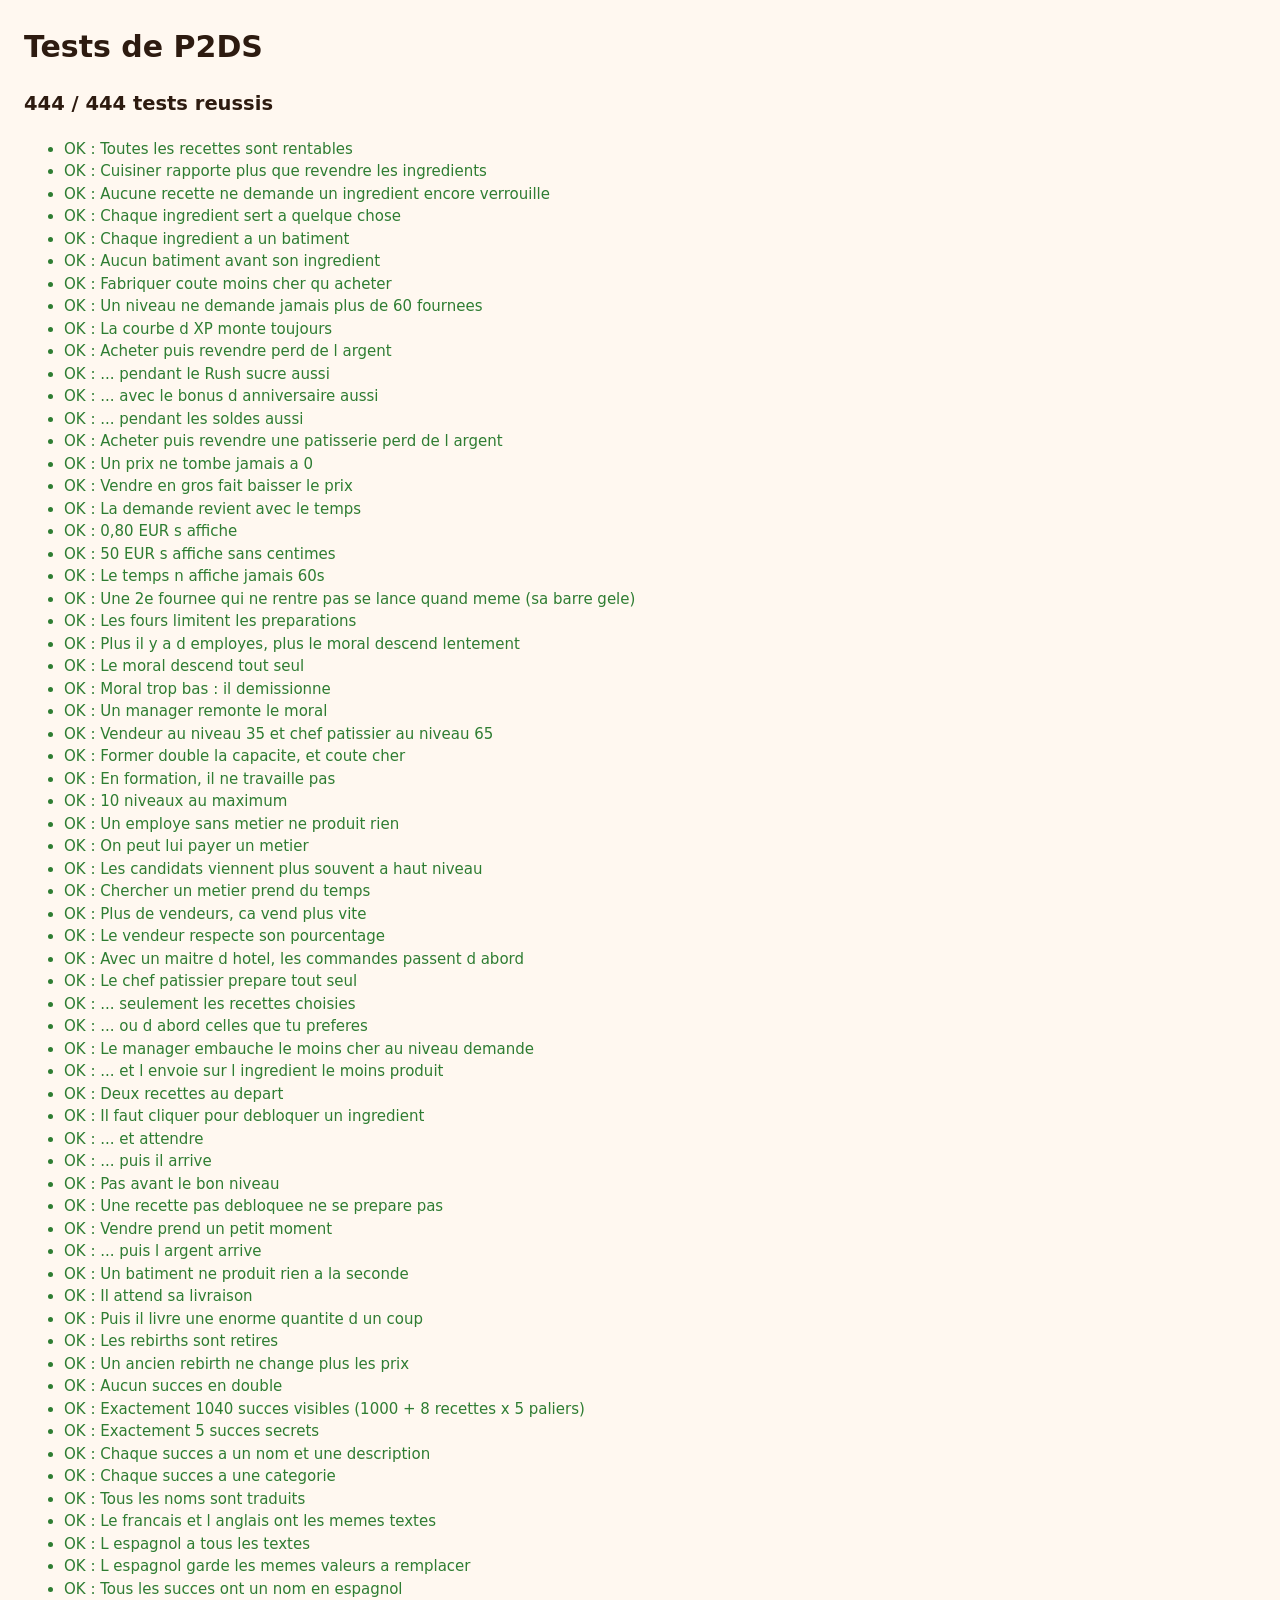
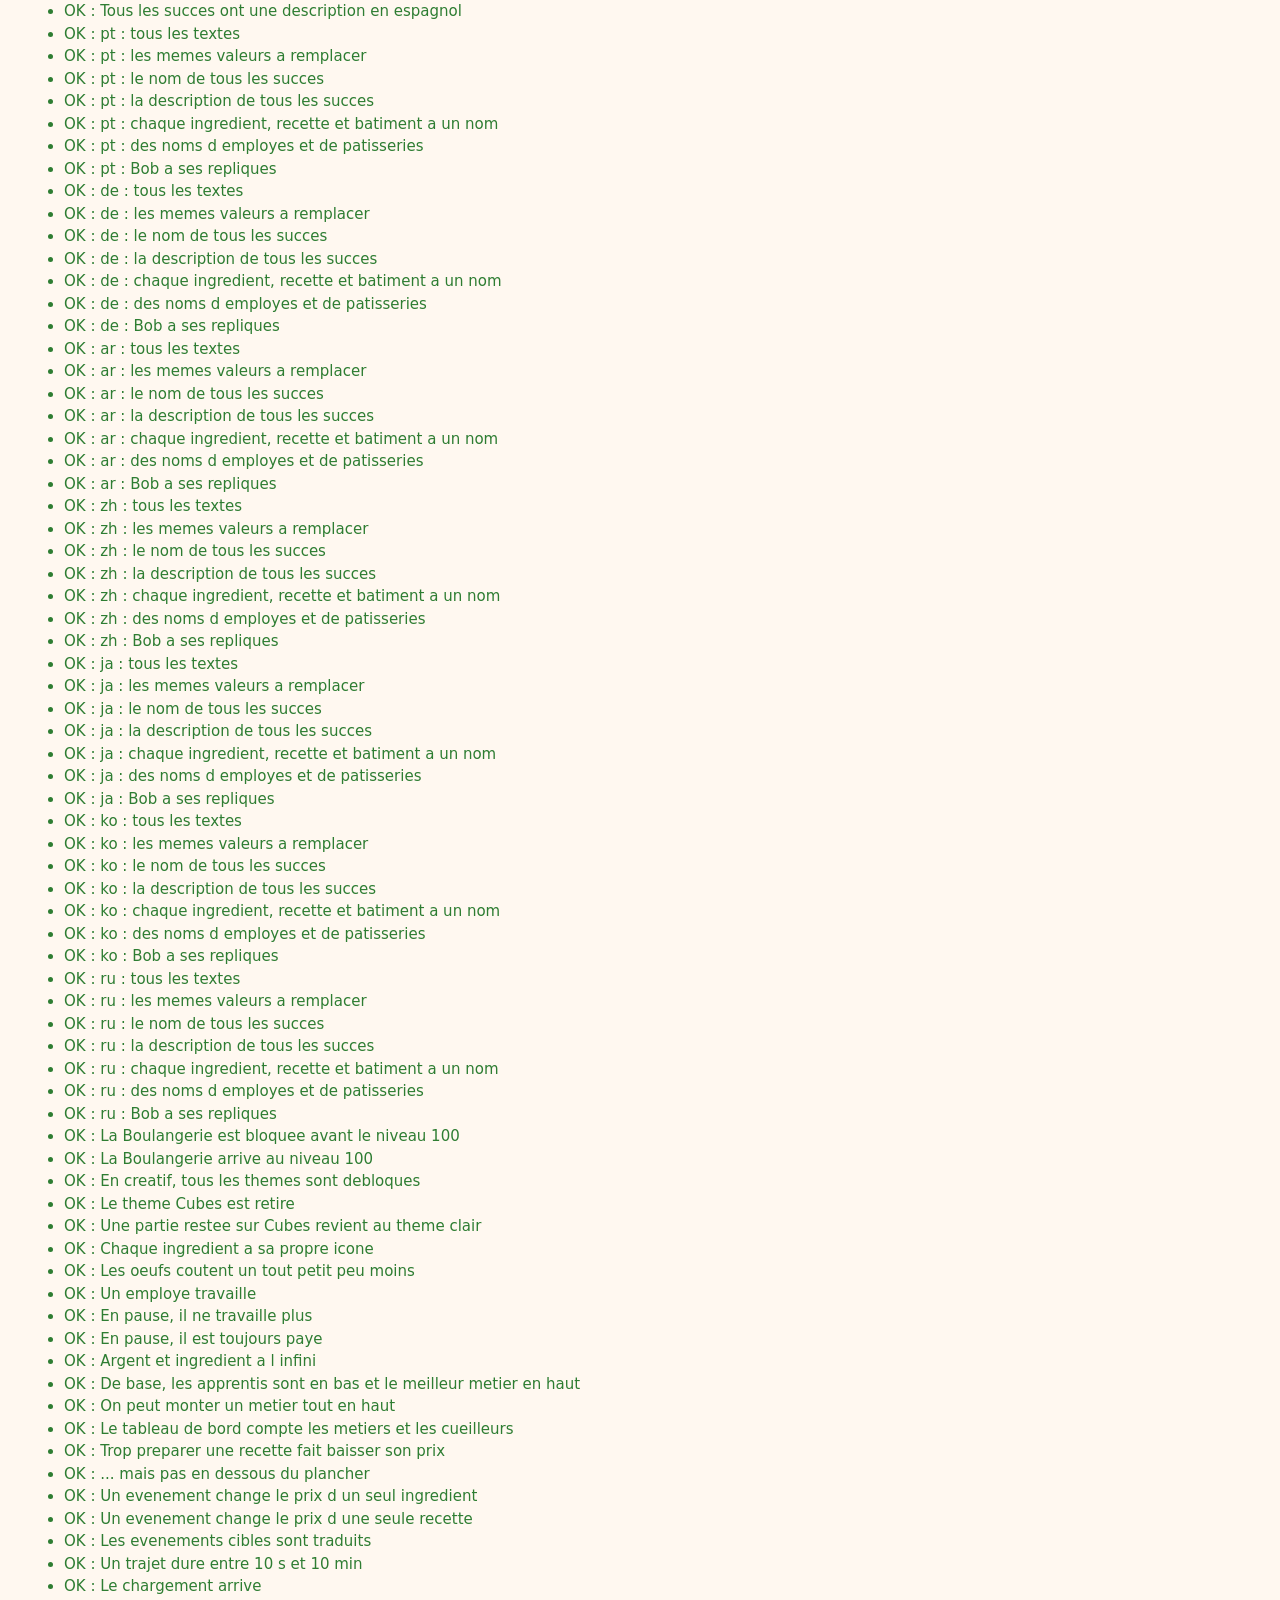
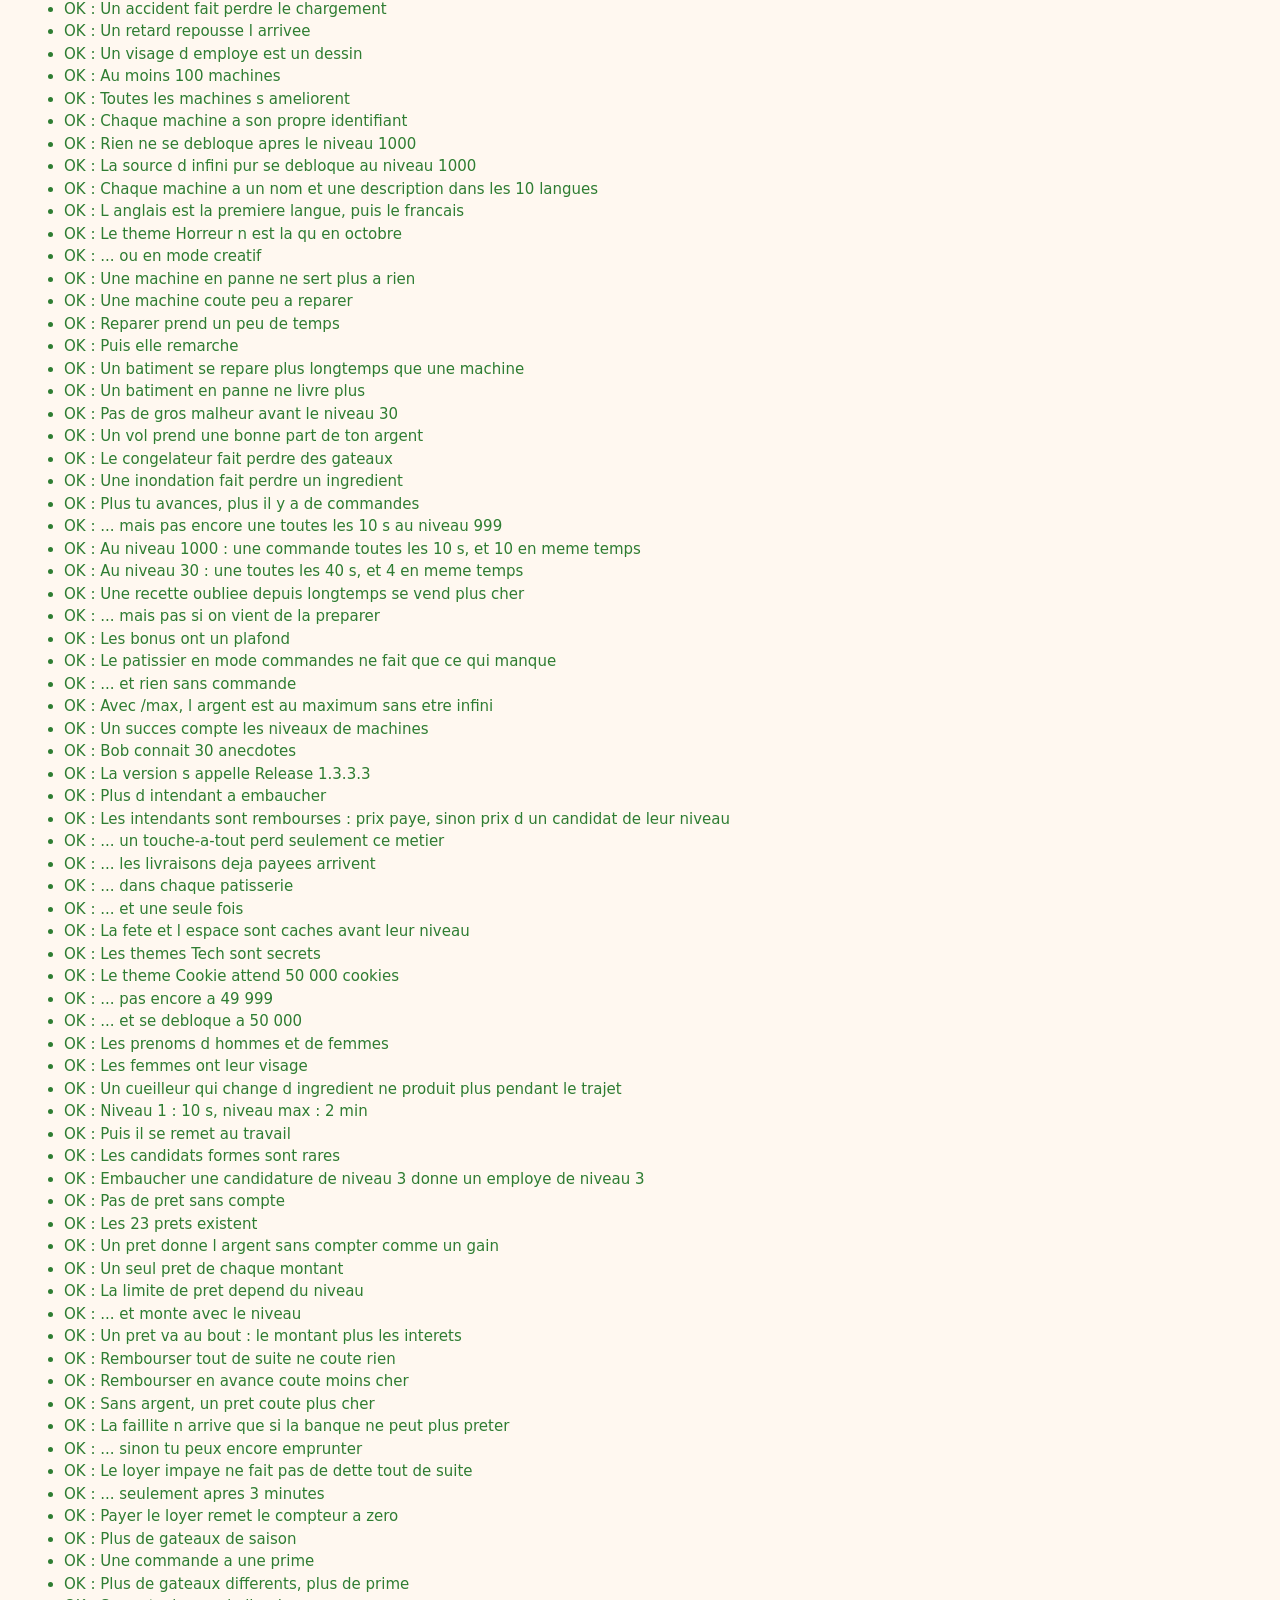
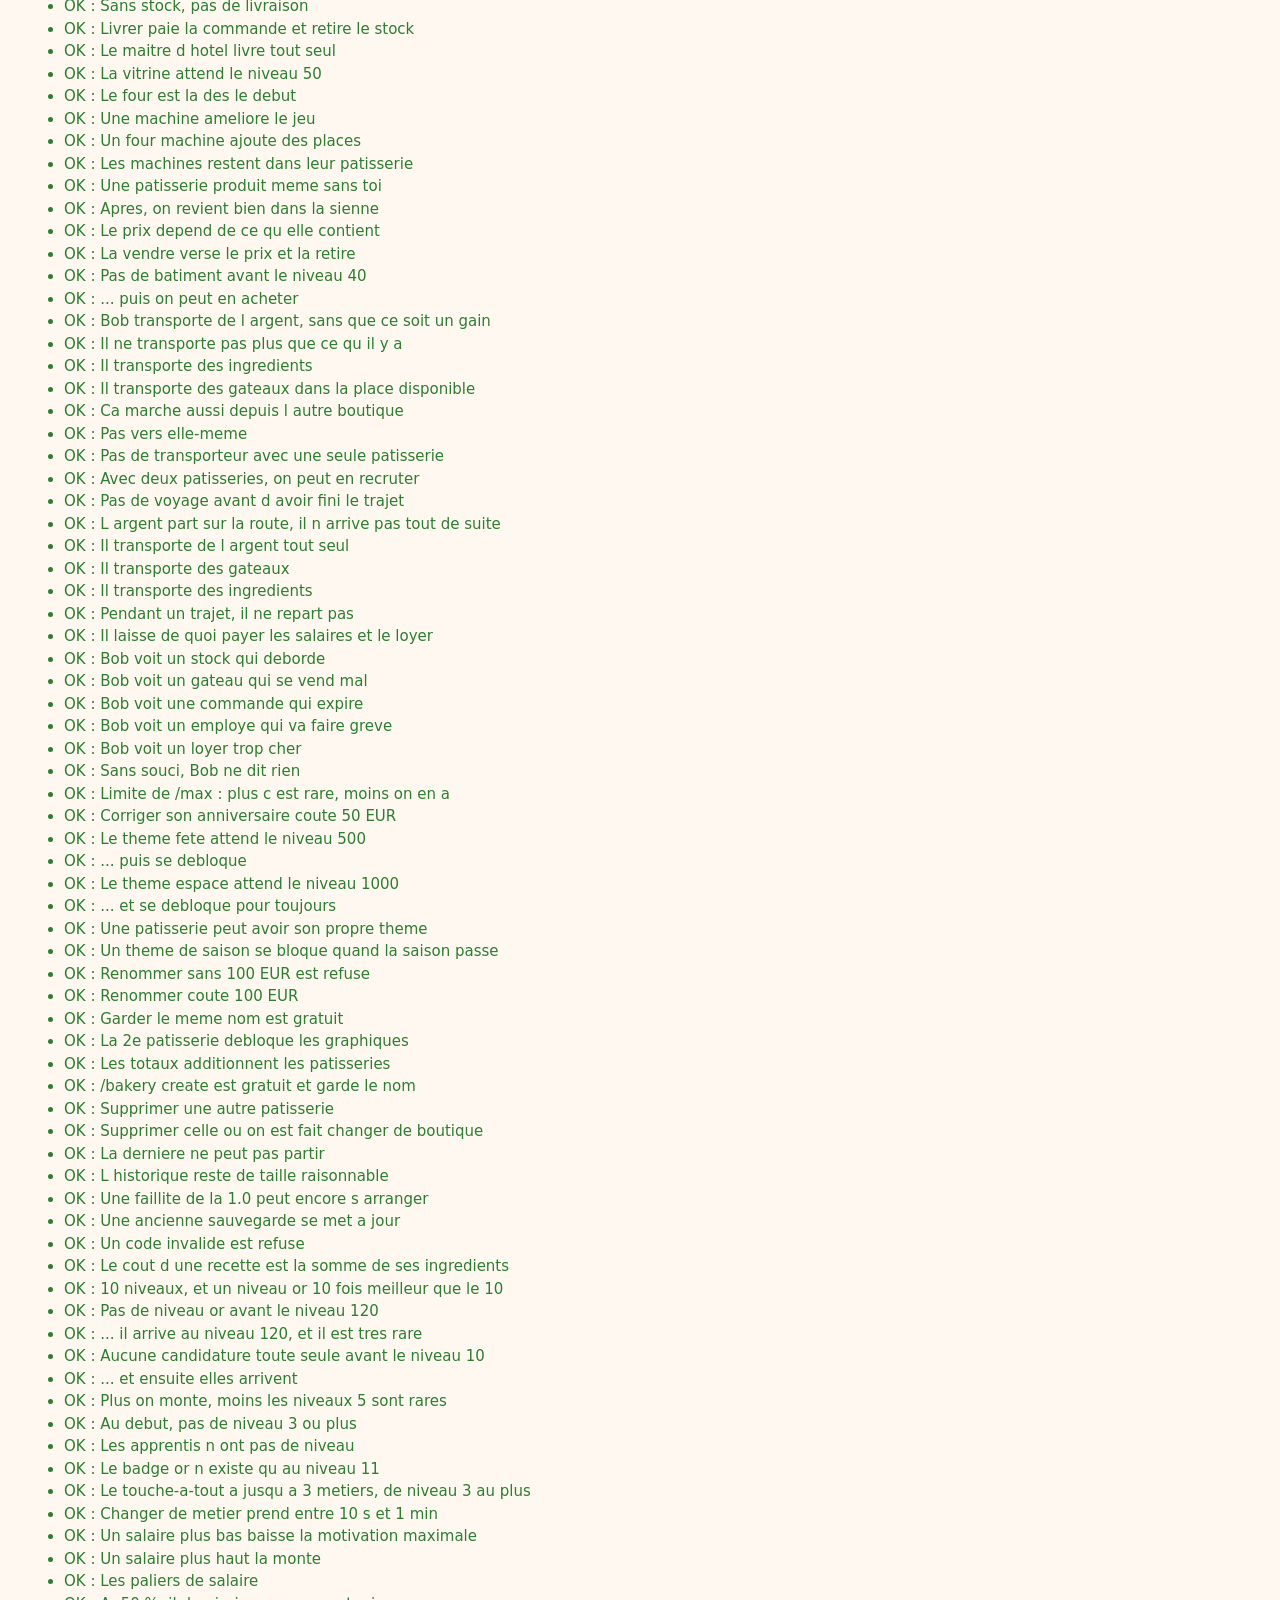
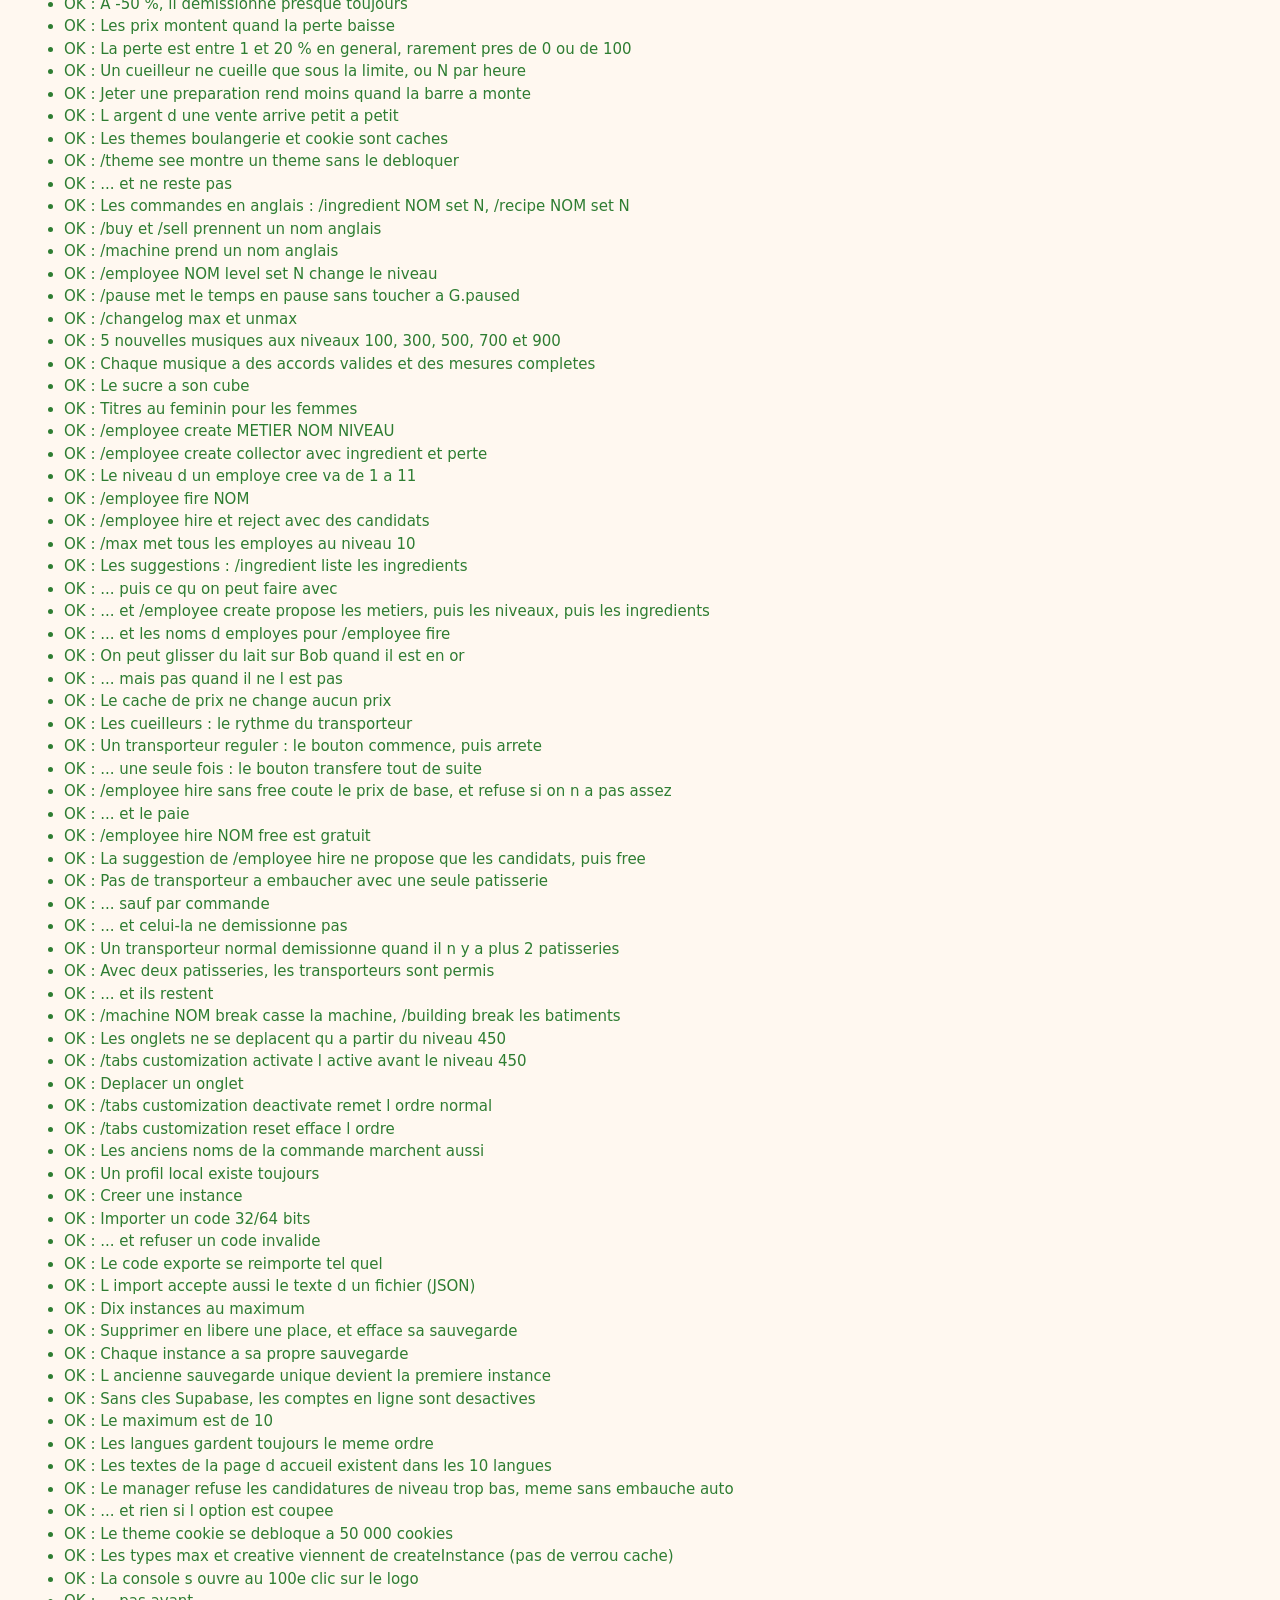
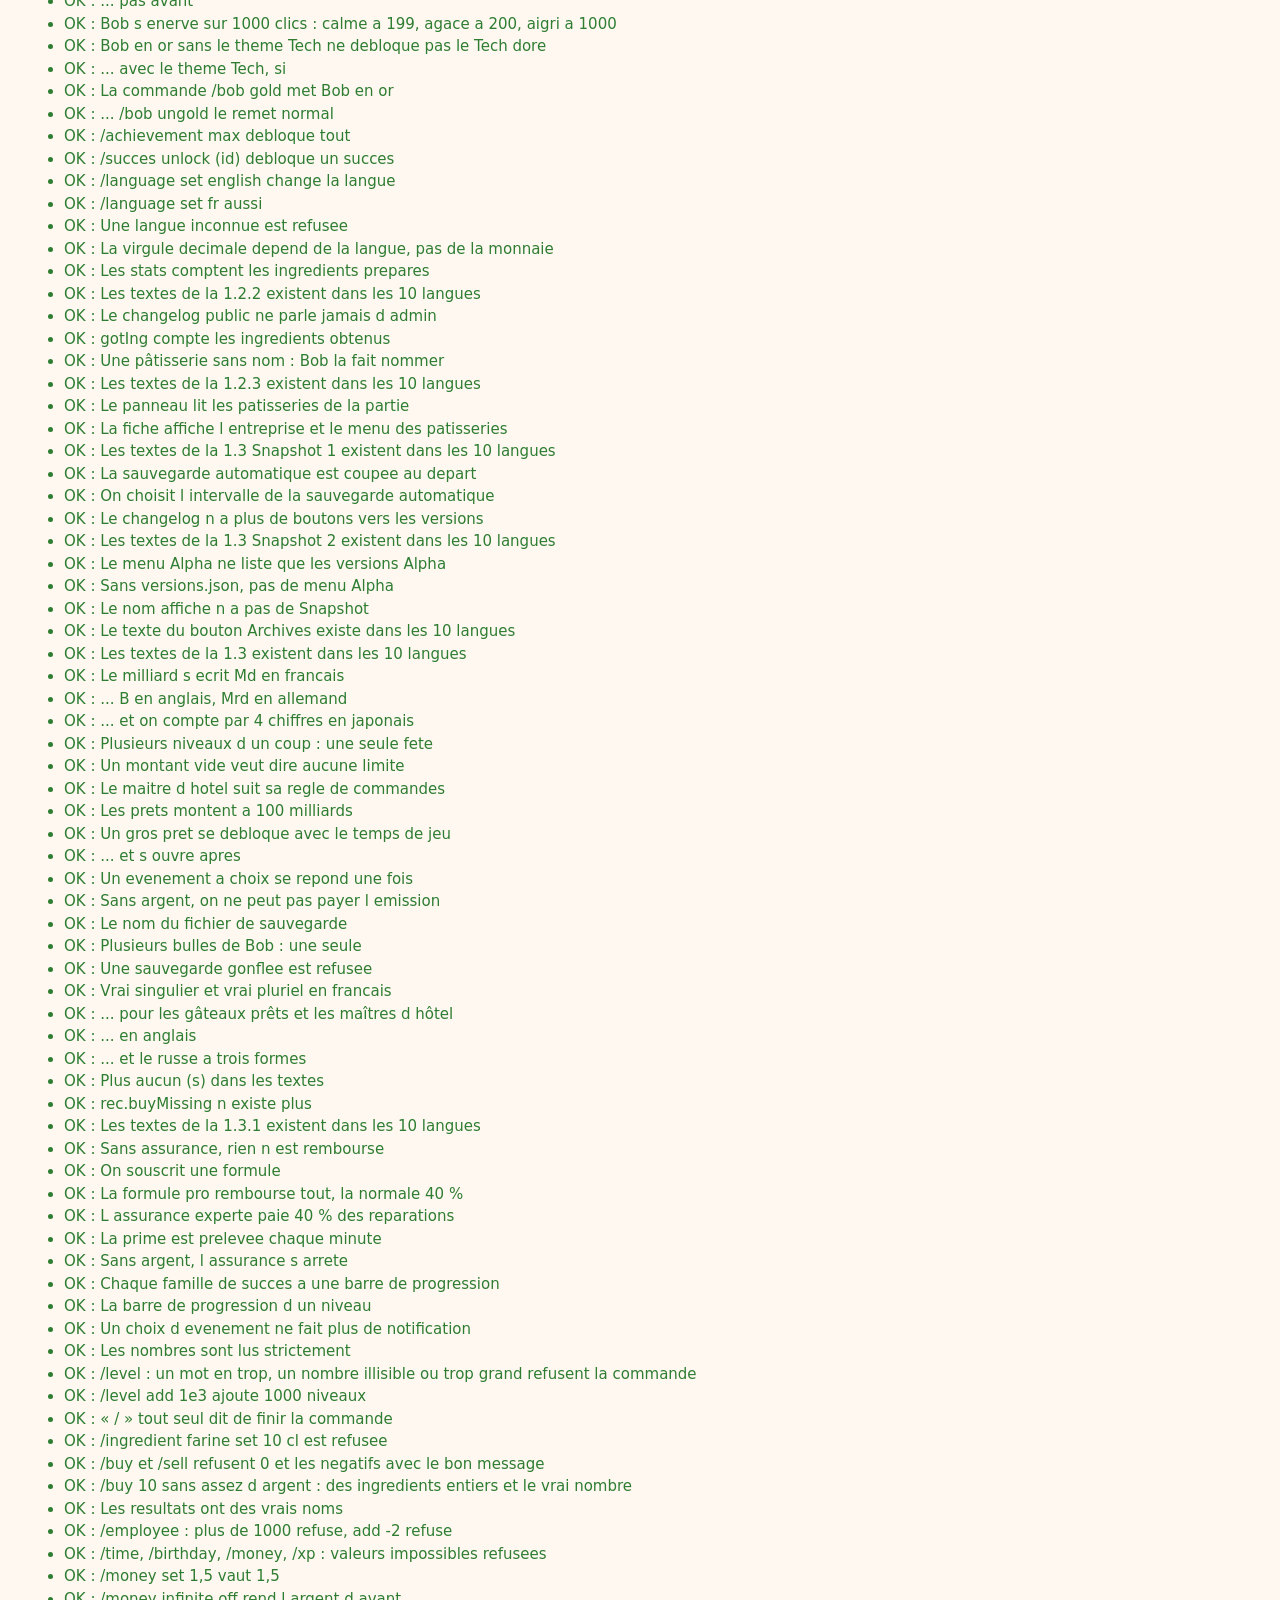
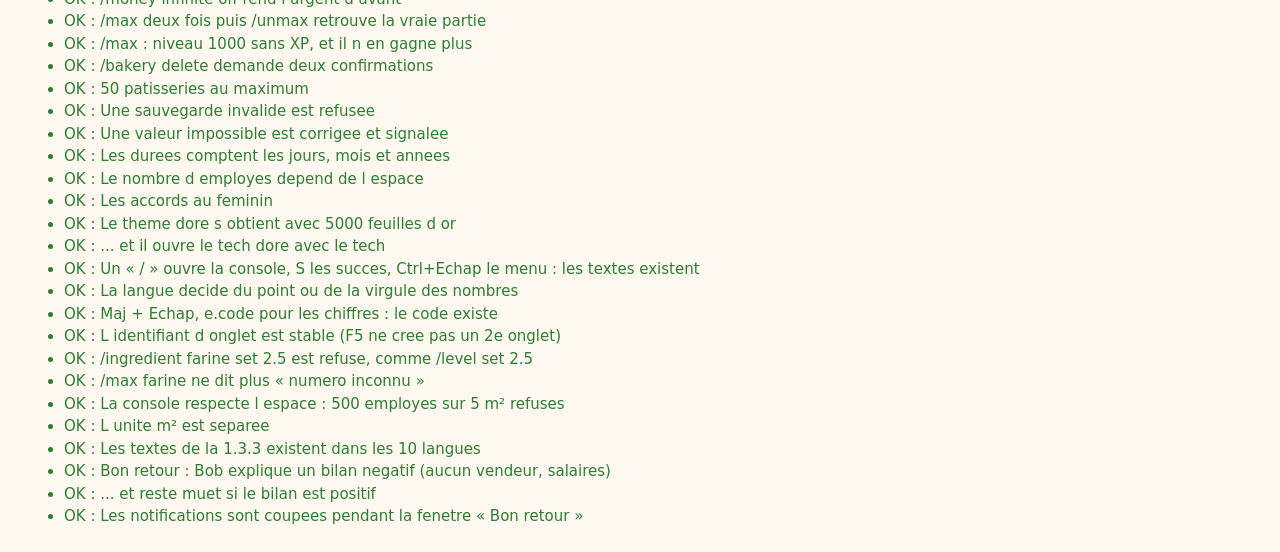
==== commit be2118a7: "Pâtisserie 2D Simulator : Release 1.3.3.3 Co-Authored-By: Claude Opus 5.5 <noreply@anthropic.com>" ====
--- a/tests/index.html
+++ b/tests/index.html
@@ -452,7 +452,7 @@
 check('Bob connait 30 anecdotes', LANGS.fr['bob.facts'].split('|').length === 30);
 
 // --- Release 1.0 ---
-check('La version s appelle Release 1.3.3.2', GAME_VERSION === 'Release 1.3.3.2');
+check('La version s appelle Release 1.3.3.3', GAME_VERSION === 'Release 1.3.3.3');
 // --- Release 1.3.3.2 : les intendants sont retires et rembourses ---
 check('Plus d intendant a embaucher', !findEmpType('buyer'));
 (function() {
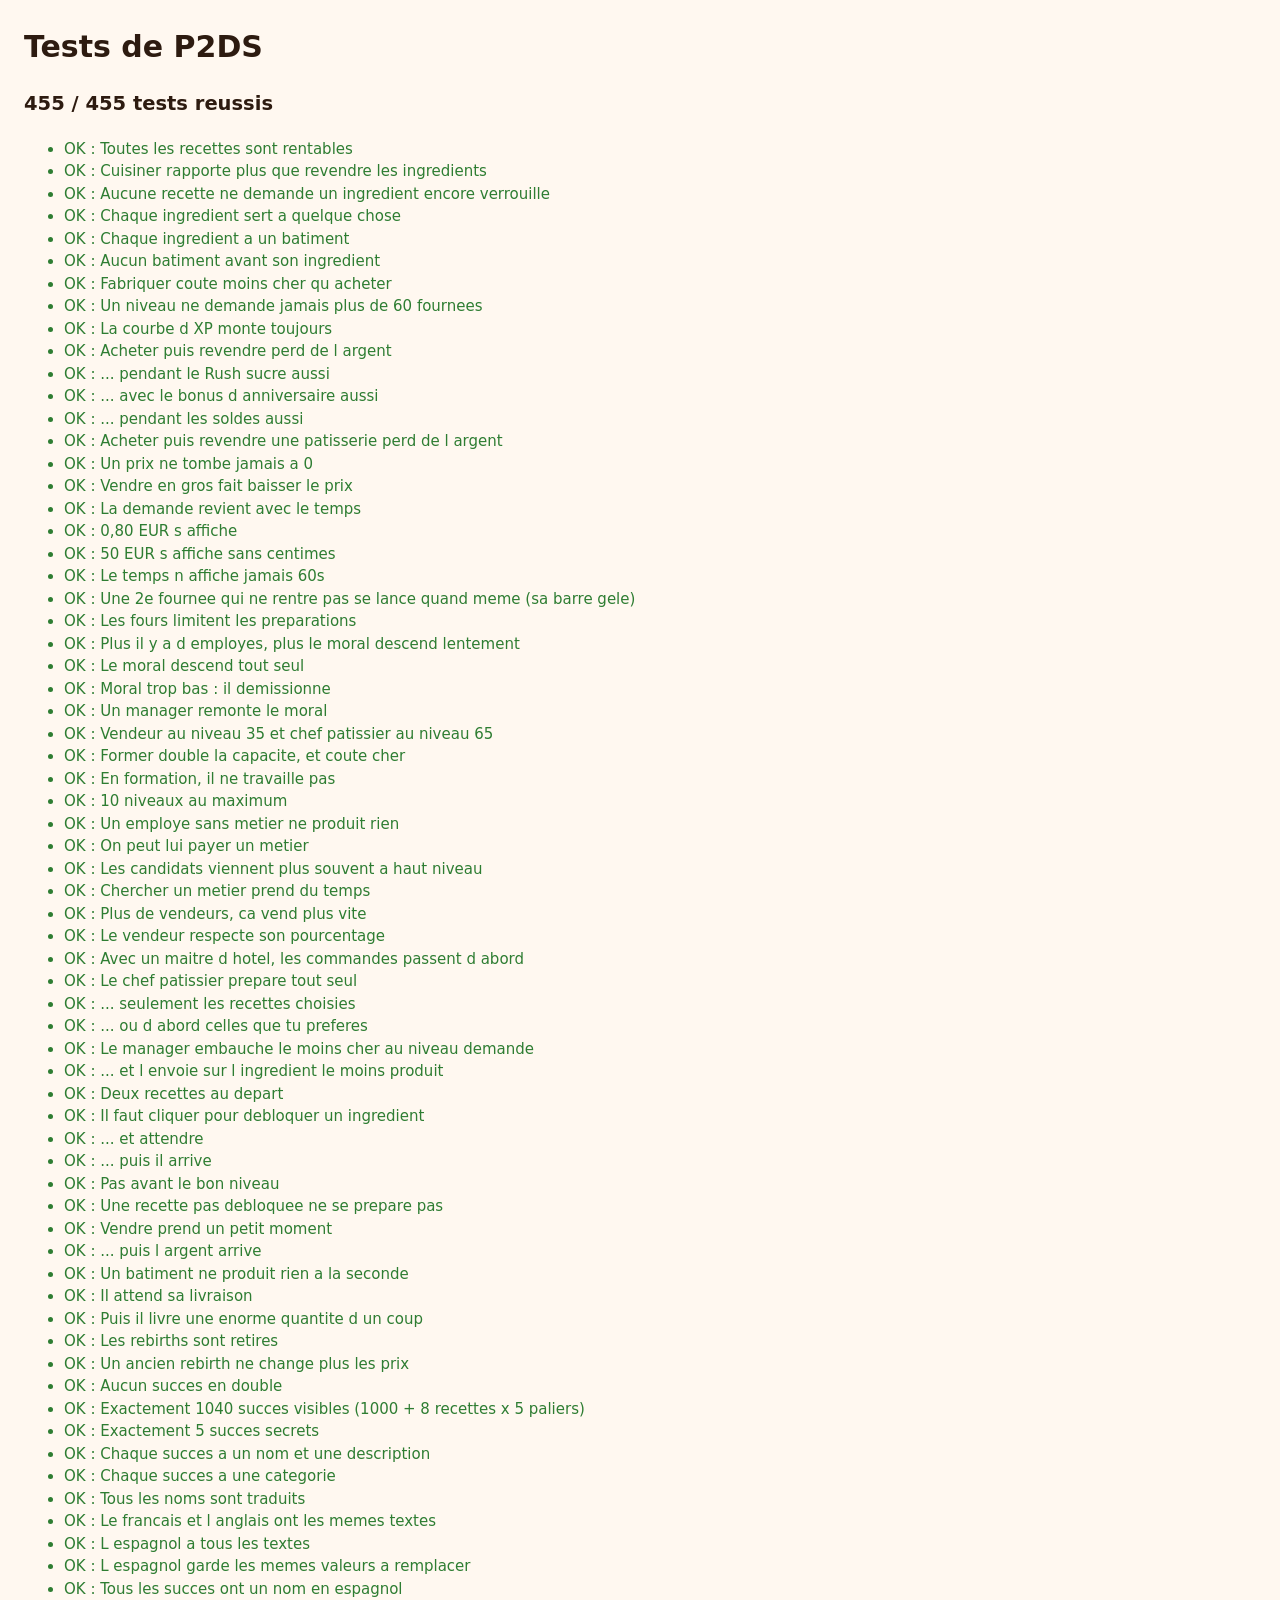
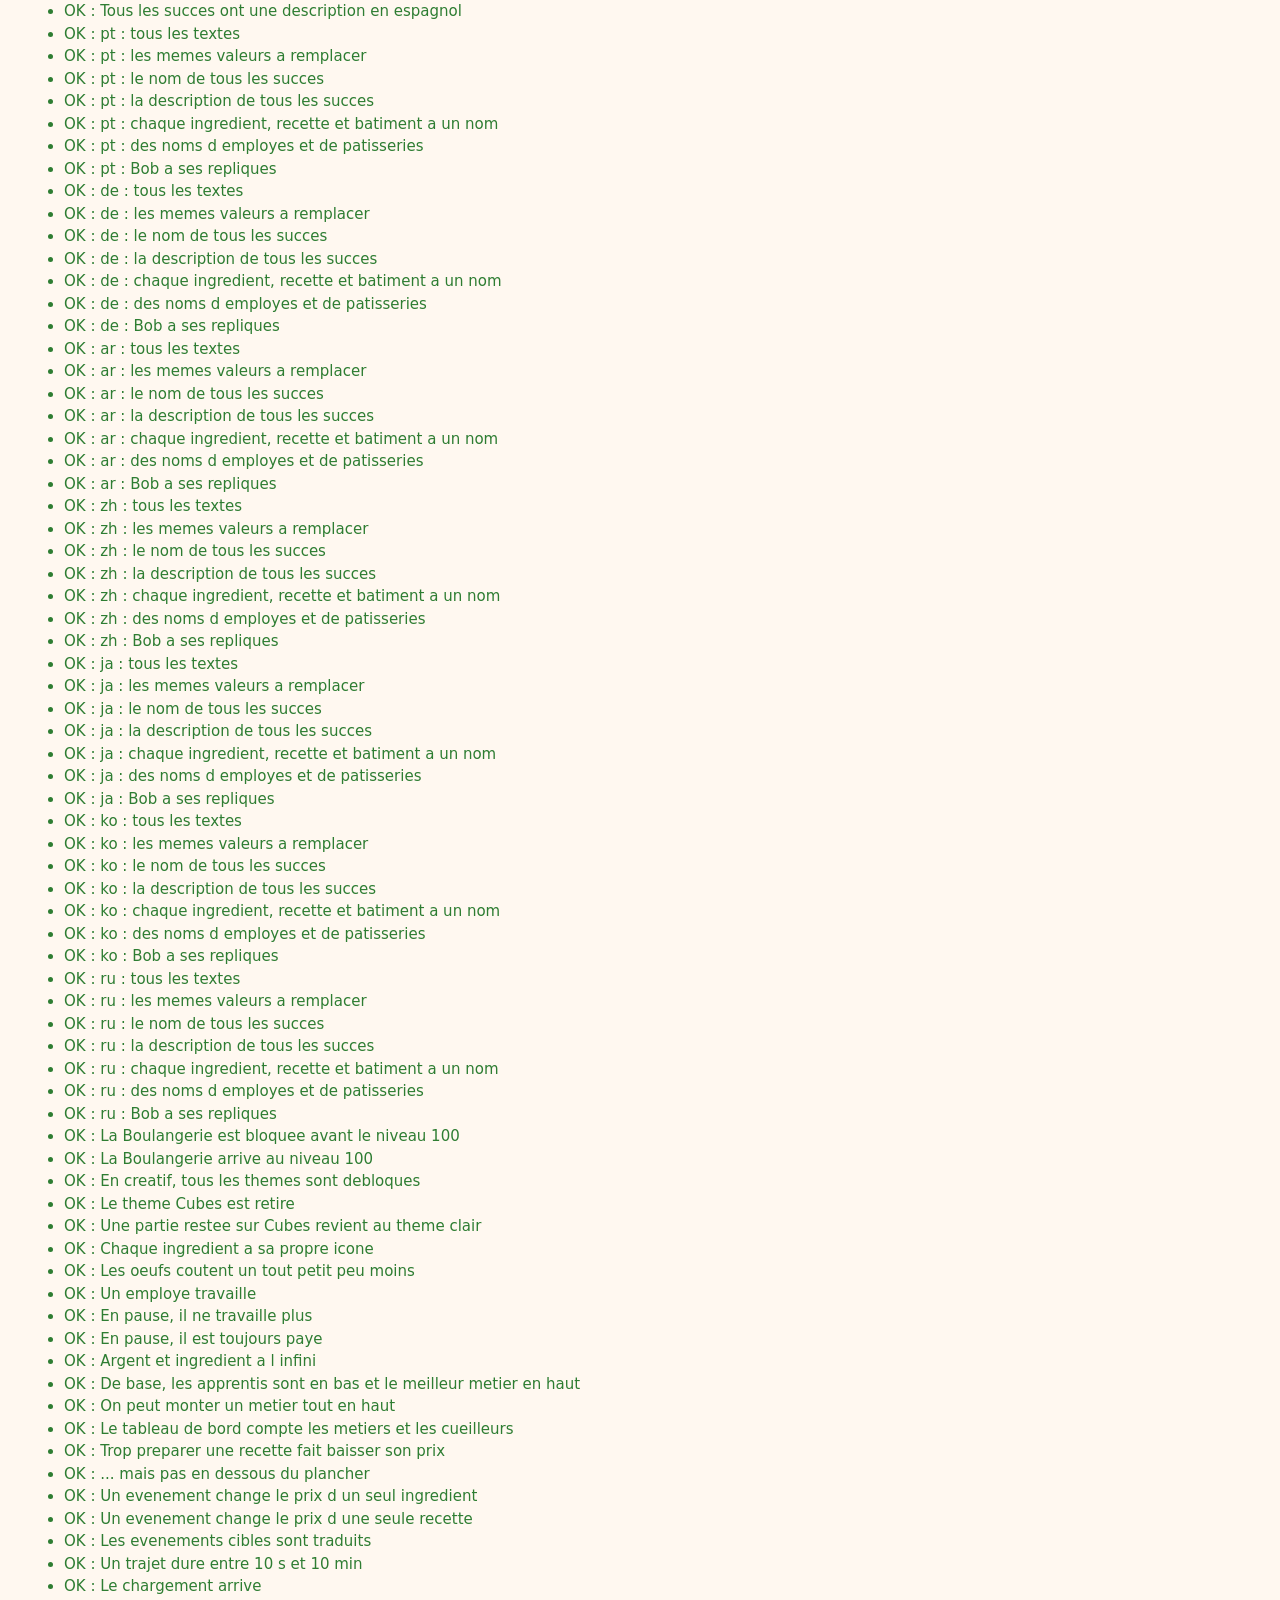
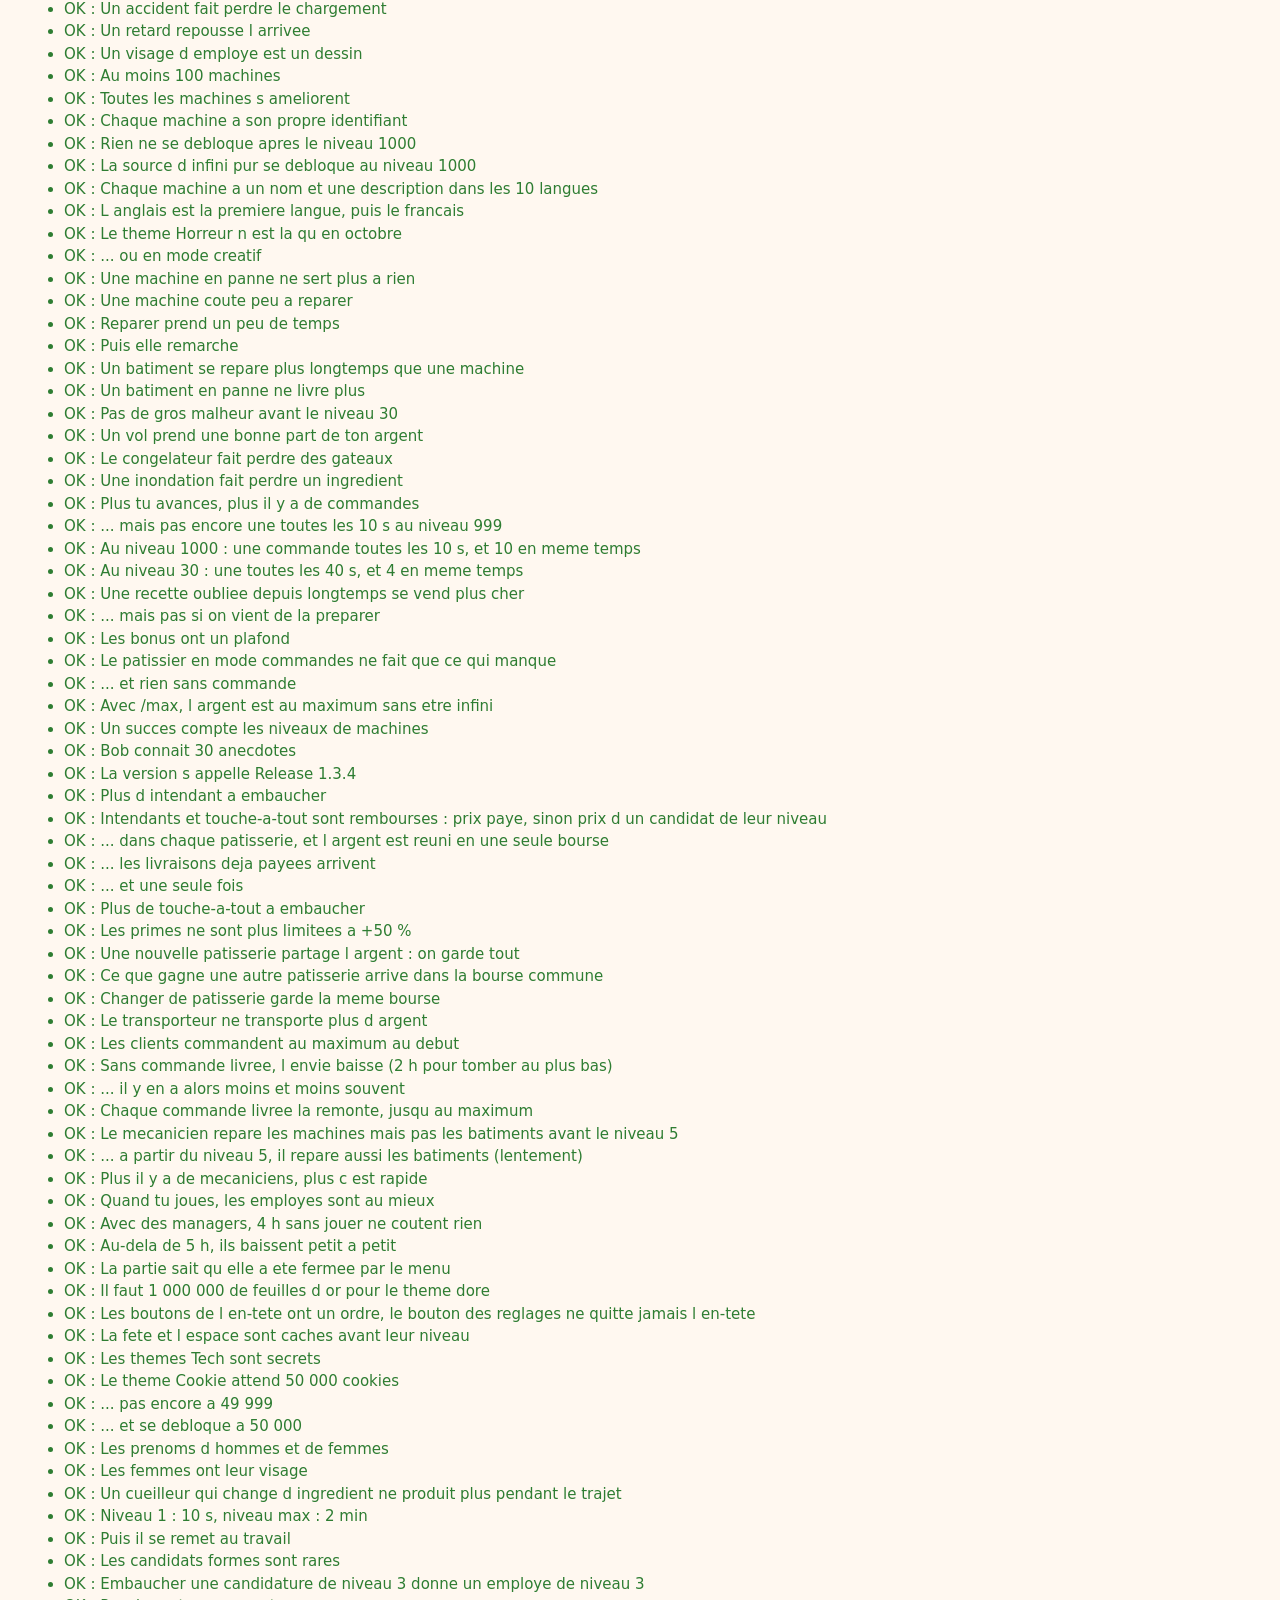
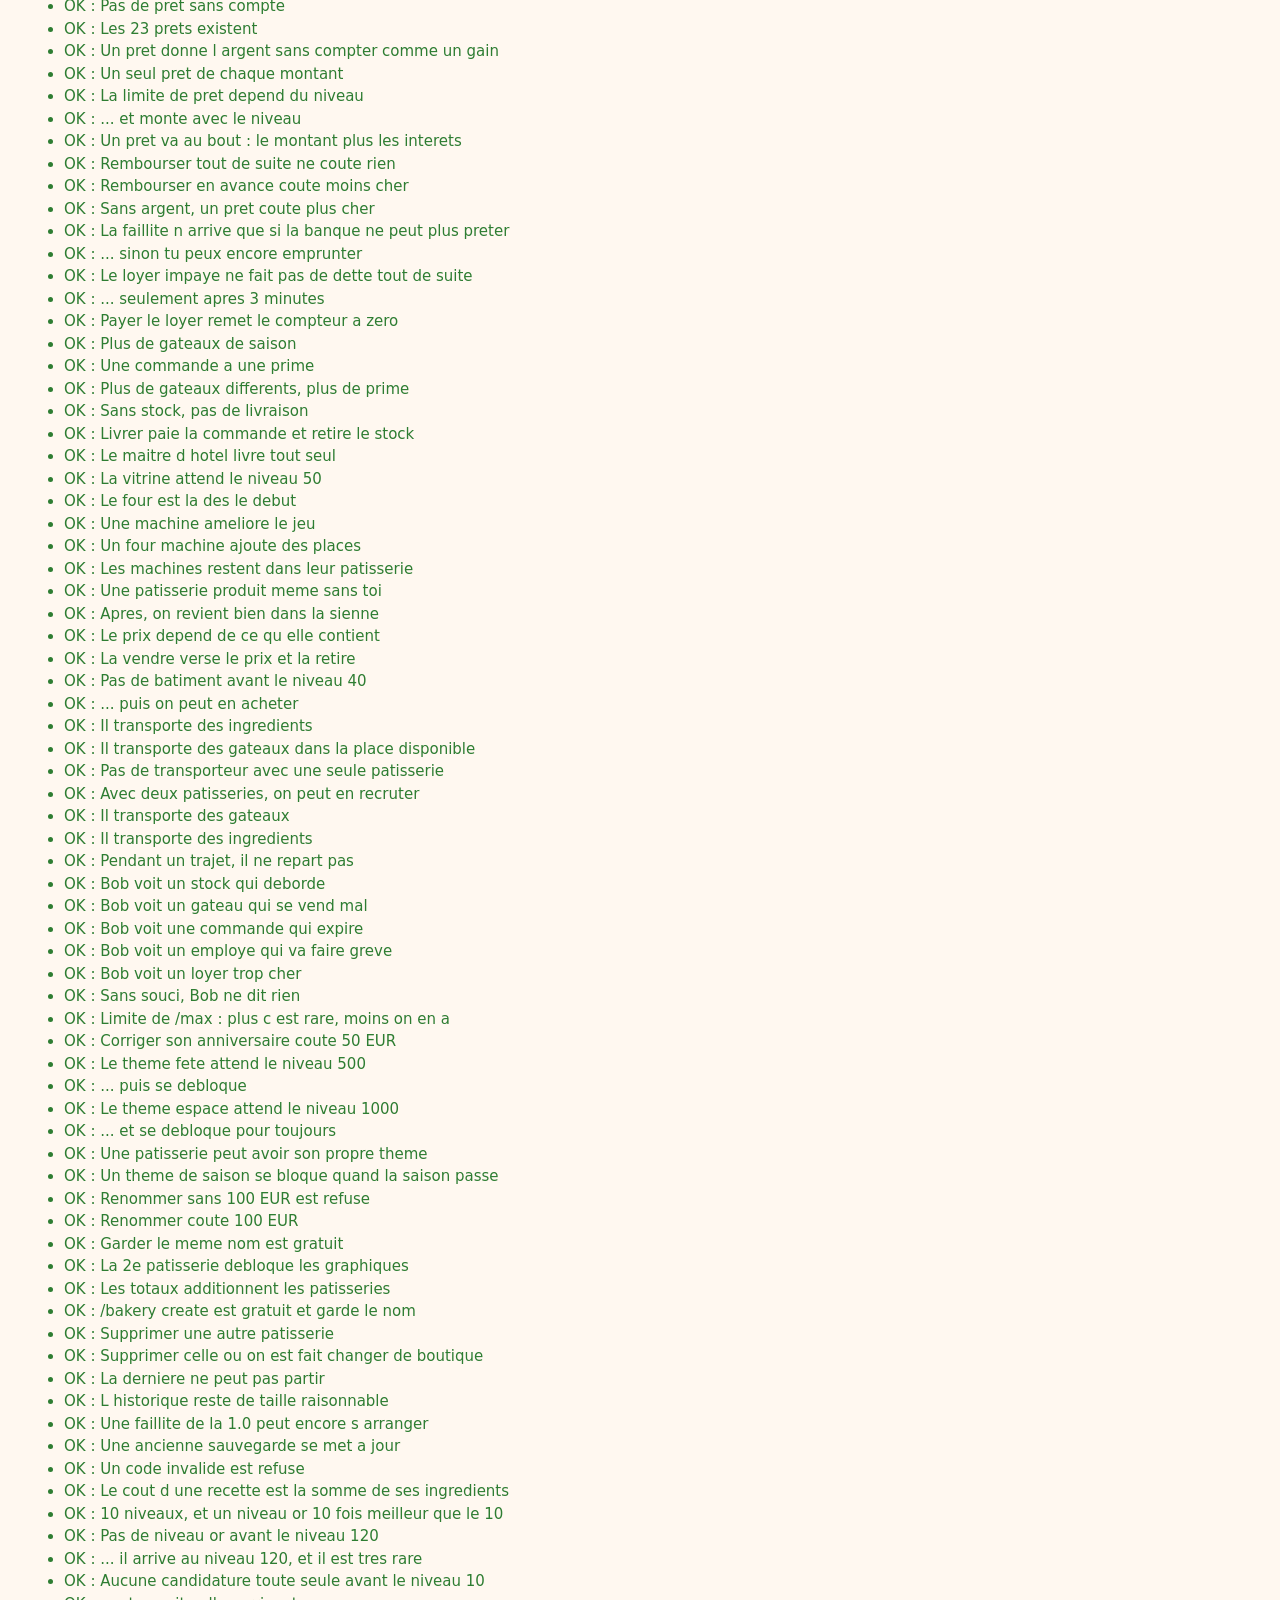
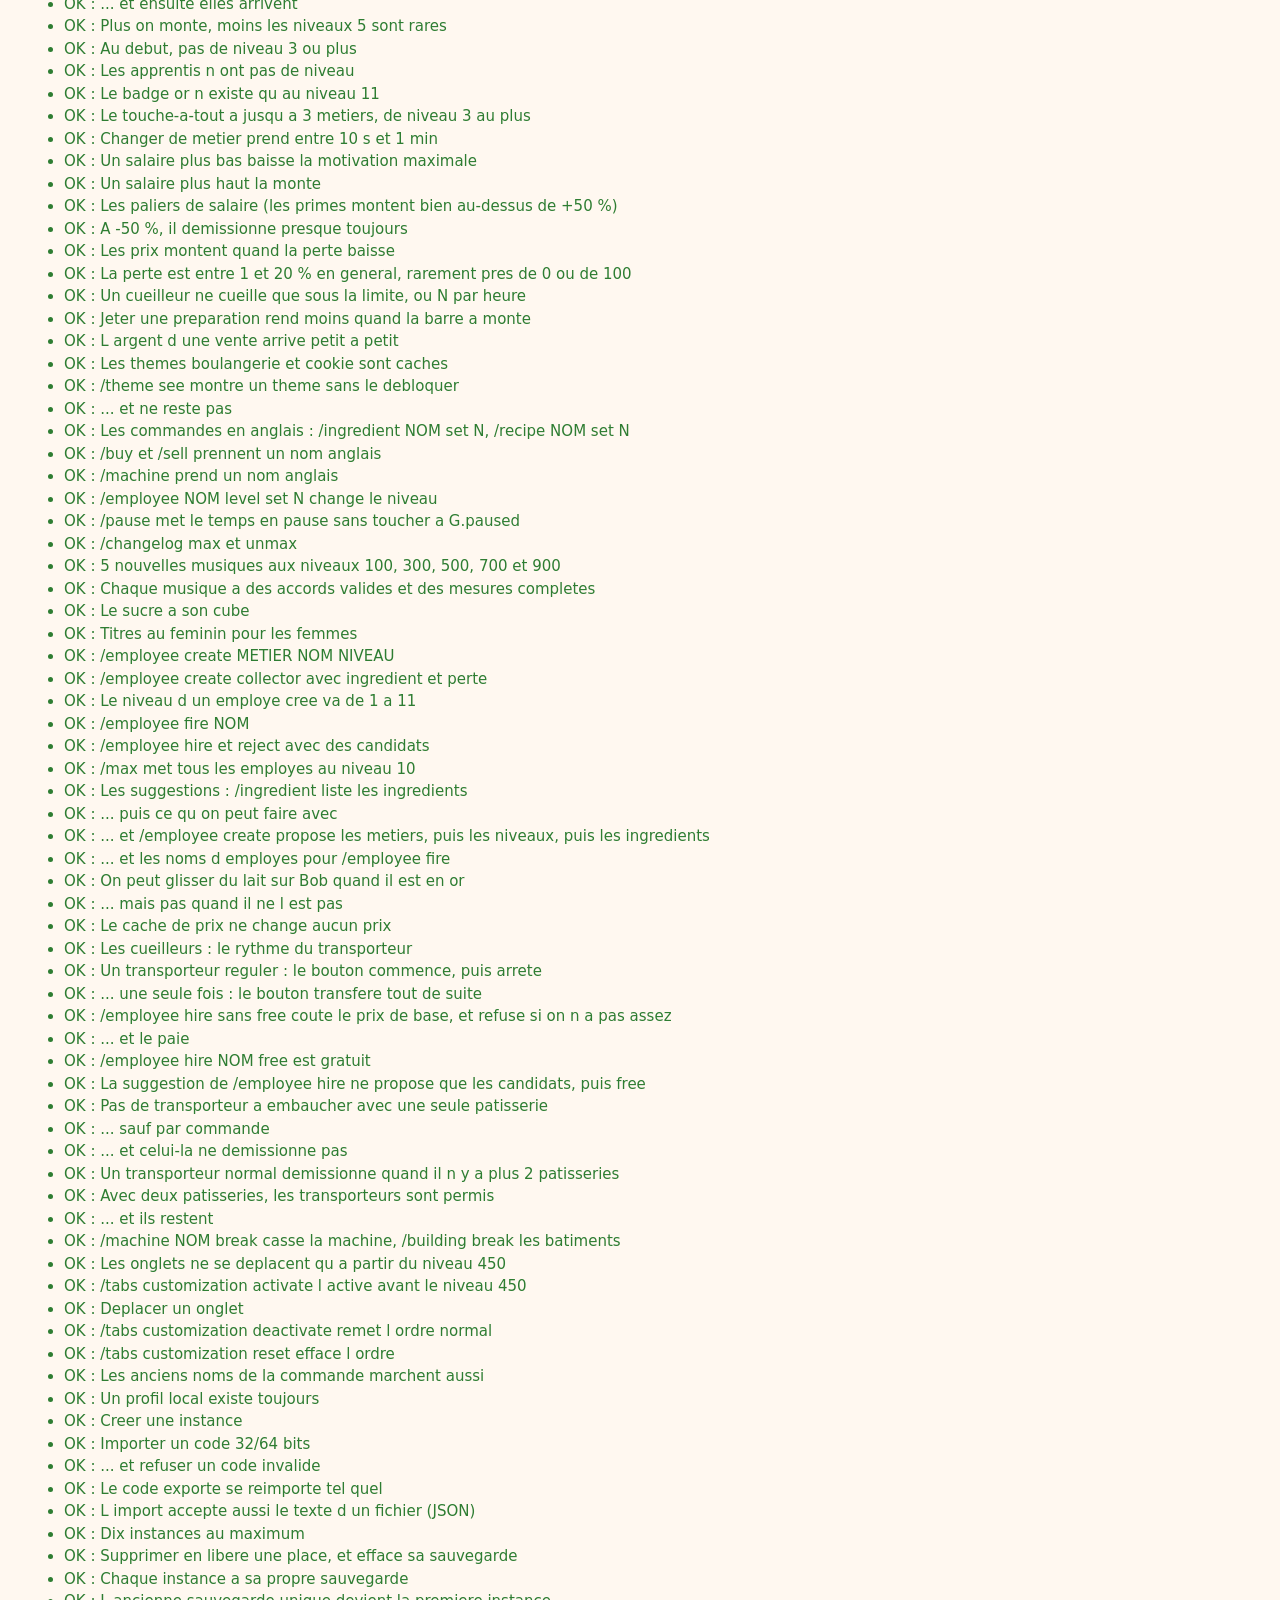
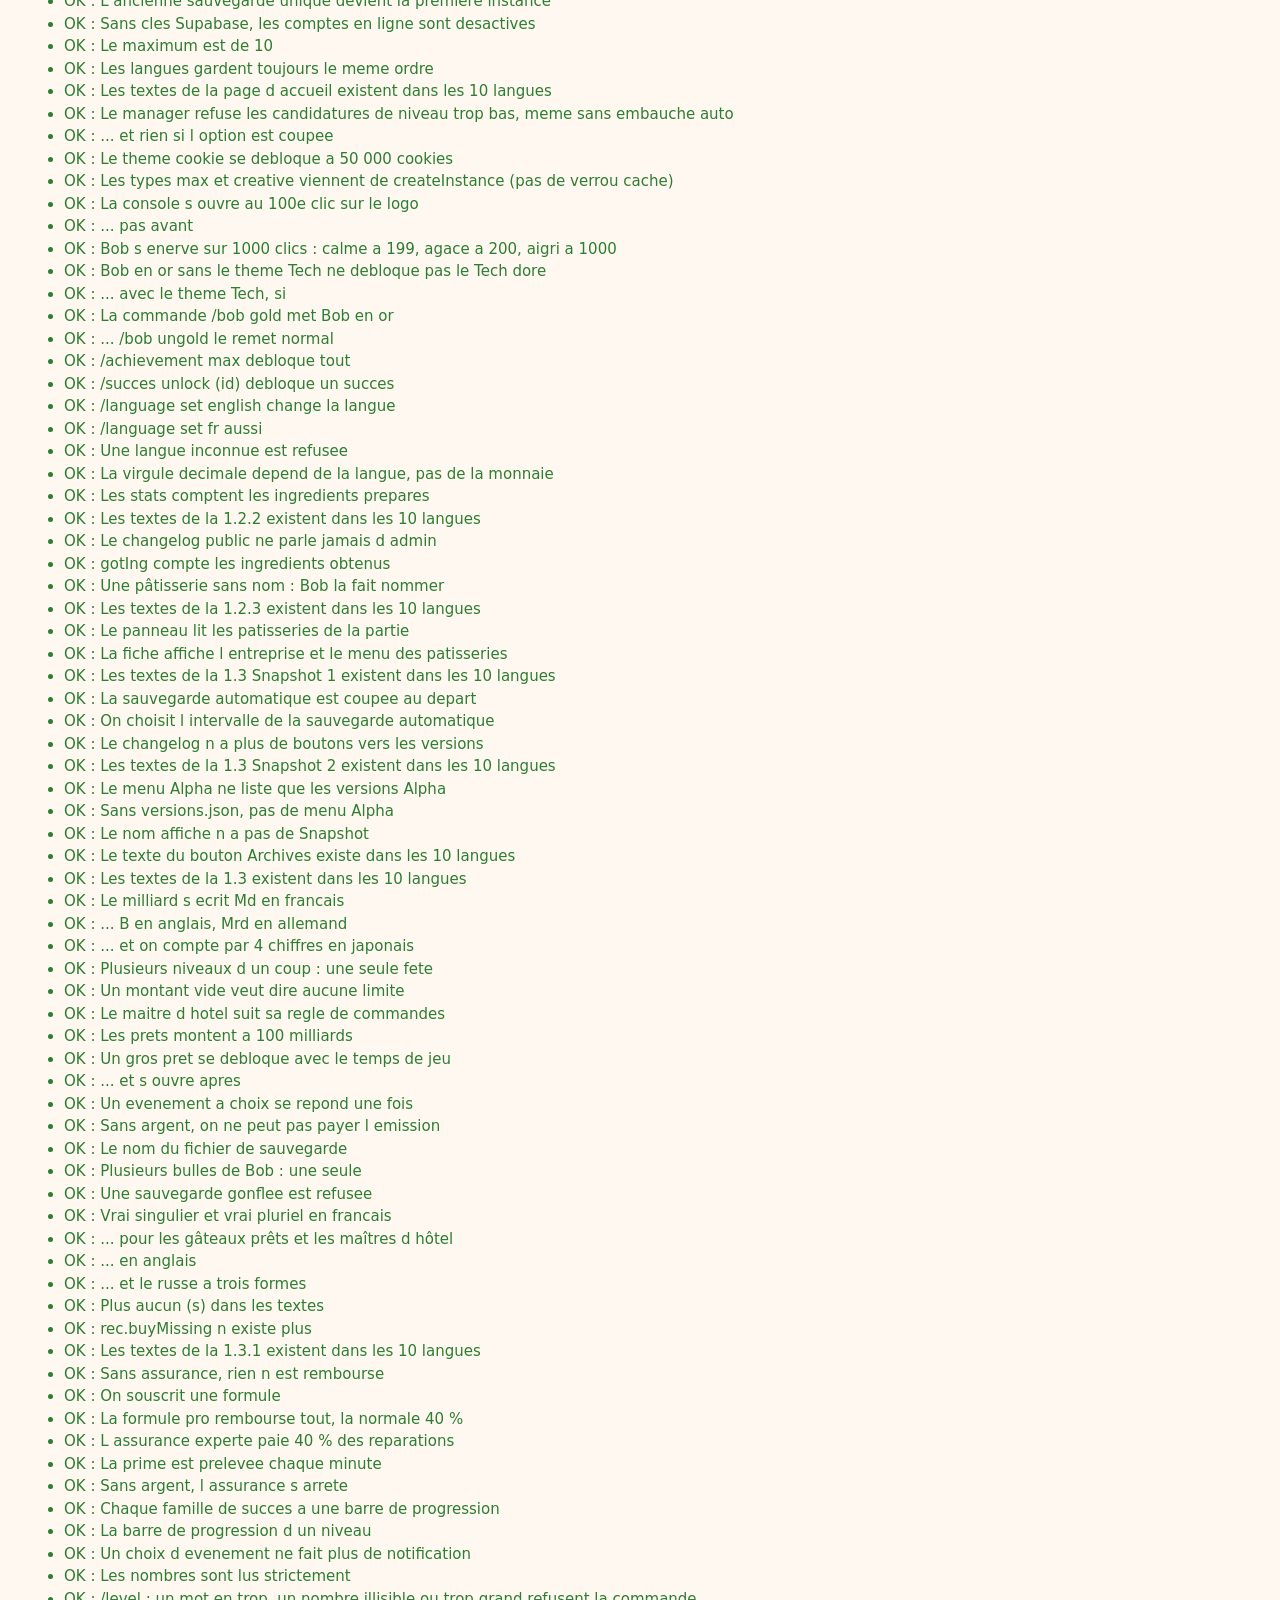
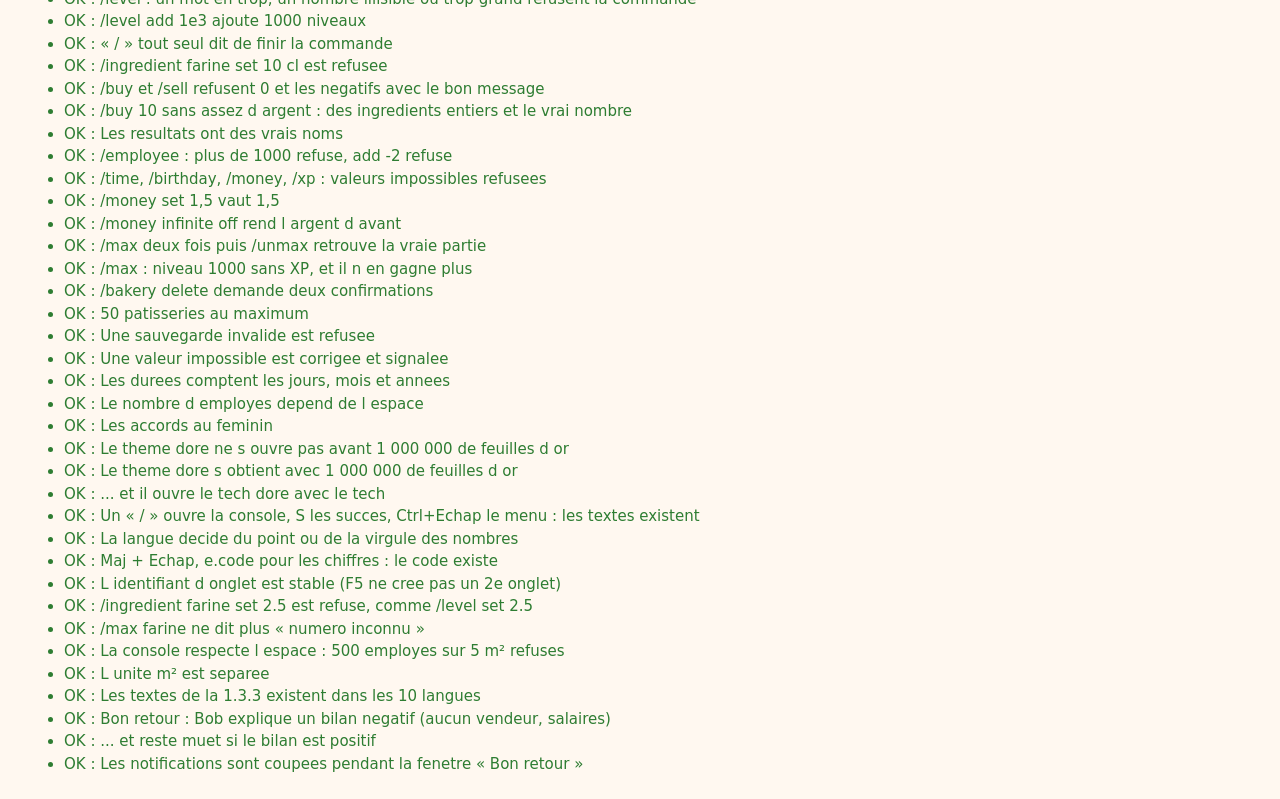
==== commit 9b0879c9: "Pâtisserie 2D Simulator : Release 1.3.4 Co-Authored-By: Claude Sonnet 5.5 <noreply@anthropic.com>" ====
--- a/tests/index.html
+++ b/tests/index.html
@@ -324,8 +324,8 @@
 
 // --- Beta 1.7 ---
 G = createFreshState();
-check('De base, les apprentis sont en bas et le meilleur metier en haut', empGroupOrder()[0] === 'chef' && empGroupOrder()[empGroupOrder().length - 1] === 'novice');
-moveEmpGroup('collector', 'chef');
+check('De base, les apprentis sont en bas et le meilleur metier en haut', empGroupOrder()[0] === 'mechanic' && empGroupOrder()[empGroupOrder().length - 1] === 'novice');
+moveEmpGroup('collector', 'mechanic');
 check('On peut monter un metier tout en haut', empGroupOrder()[0] === 'collector' && empGroupOrder().length === EMP_TYPES.length);
 G.employees = [{ id: 1, type: 'collector', assignedIng: 'farine', status: 'working', level: 1, skill: 50, morale: 100 }, { id: 2, type: 'manager', status: 'working', level: 1, skill: 50, morale: 100, paused: true }];
 var dash = empDashboard();
@@ -352,21 +352,21 @@
 var carrier = { name: 'Test', type: 'carrier' };
 var oldRandom = Math.random;
 Math.random = function() { return 0.5; };
-var ship = shipOut(carrier, dest, 'money', null, 100);
+var ship = shipOut(carrier, dest, 'ing', 'farine', 100);
 Math.random = oldRandom;
-check('Un trajet dure entre 10 s et 10 min', ship.eta - Date.now() >= 9000 && ship.eta - Date.now() <= 601000 && dest.money === 0);
+check('Un trajet dure entre 10 s et 10 min', ship.eta - Date.now() >= 9000 && ship.eta - Date.now() <= 601000 && (dest.ing.farine || 0) === 0);
 ship.eta = Date.now() - 1; tickShipments(dest);
-check('Le chargement arrive', dest.money === 100 && dest.incoming.length === 0);
+check('Le chargement arrive', dest.ing.farine === 100 && dest.incoming.length === 0);
 Math.random = function() { return 0.01; };
-var lostShip = shipOut(carrier, dest, 'money', null, 50);
+var lostShip = shipOut(carrier, dest, 'ing', 'farine', 50);
 Math.random = oldRandom;
 lostShip.eta = Date.now() - 1; tickShipments(dest);
-check('Un accident fait perdre le chargement', lostShip.lost && dest.money === 100 && dest.incoming.length === 0);
+check('Un accident fait perdre le chargement', lostShip.lost && dest.ing.farine === 100 && dest.incoming.length === 0);
 Math.random = function() { return 0.1; };
-var lateShip = shipOut(carrier, dest, 'money', null, 10);
+var lateShip = shipOut(carrier, dest, 'ing', 'farine', 10);
 Math.random = oldRandom;
 lateShip.eta = Date.now() - 1; tickShipments(dest);
-check('Un retard repousse l arrivee', dest.incoming.length === 1 && lateShip.eta > Date.now() && dest.money === 100);
+check('Un retard repousse l arrivee', dest.incoming.length === 1 && lateShip.eta > Date.now() && dest.ing.farine === 100);
 check('Un visage d employe est un dessin', /^<svg/.test(empAvatar('chef', 'Emma')) && empAvatar('chef', 'Emma') !== empAvatar('chef', 'Lucas'));
 
 // --- Beta 1.8 ---
@@ -452,24 +452,87 @@
 check('Bob connait 30 anecdotes', LANGS.fr['bob.facts'].split('|').length === 30);
 
 // --- Release 1.0 ---
-check('La version s appelle Release 1.3.3.3', GAME_VERSION === 'Release 1.3.3.3');
+check('La version s appelle Release 1.3.4', GAME_VERSION === 'Release 1.3.4');
 // --- Release 1.3.3.2 : les intendants sont retires et rembourses ---
 check('Plus d intendant a embaucher', !findEmpType('buyer'));
 (function() {
-  var old = createFreshState(); delete old.buyersGone; old.money = 100; old.level = 100;
+  var old = createFreshState(); delete old.buyersGone; delete old.versatileGone; delete old.sharedMoney; old.money = 100; old.level = 100;
   old.employees = [{ id: 1, type: 'buyer', level: 1, skill: 50, morale: 80, status: 'working', paid: 15000 }, { id: 2, type: 'buyer', level: 2, skill: 50, morale: 80, status: 'working' },
-    { id: 3, type: 'versatile', level: 1, skill: 50, morale: 80, status: 'working', jobs: [{ type: 'buyer', level: 2 }, { type: 'baker', level: 1 }], focus: 'buyer' }];
+    { id: 3, type: 'versatile', level: 1, skill: 50, morale: 80, status: 'working', jobs: [{ type: 'buyer', level: 2 }, { type: 'baker', level: 1 }], focus: 'buyer', paid: 6000 },
+    { id: 4, type: 'baker', level: 1, skill: 50, morale: 80, status: 'working' }];
   old.deliveries = [{ items: { farine: 7 }, at: Date.now() + 9999 }];
-  var other = JSON.parse(JSON.stringify(old)); other.money = 0;
+  var other = JSON.parse(JSON.stringify(old)); other.money = 500;
   old.bakeries = [{ name: 'A' }, { name: 'B', state: other }];
   var m = migrateSave(old);
-  check('Les intendants sont rembourses : prix paye, sinon prix d un candidat de leur niveau', m.money === 100 + 15000 + 60000 && m.employees.length === 1, m.money);
-  check('... un touche-a-tout perd seulement ce metier', m.employees[0].jobs.length === 1 && m.employees[0].jobs[0].type === 'baker' && m.employees[0].focus === 'all');
+  var each = 15000 + 60000 + 6000;
+  check('Intendants et touche-a-tout sont rembourses : prix paye, sinon prix d un candidat de leur niveau', m.employees.length === 1 && m.employees[0].type === 'baker', m.employees.length);
+  check('... dans chaque patisserie, et l argent est reuni en une seule bourse', m.money === 100 + 500 + each * 2 && m.bakeries[1].state.money === 0 && m.bakeries[1].state.employees.length === 1, m.money);
   check('... les livraisons deja payees arrivent', m.ing.farine === 7 && m.deliveries.length === 0);
-  check('... dans chaque patisserie', m.bakeries[1].state.money === 75000 && m.bakeries[1].state.employees.length === 1);
   var again = migrateSave(m);
-  check('... et une seule fois', again.money === 75100);
+  check('... et une seule fois', again.money === 600 + each * 2);
+  check('Plus de touche-a-tout a embaucher', !findEmpType('versatile'));
+  G = createFreshState(); G.level = 100;
+  check('Les primes ne sont plus limitees a +50 %', PAY_STEPS.indexOf(200) >= 0 && PAY_STEPS.indexOf(1000) >= 0 && setPay({ id: 99, payAdj: 0, morale: 80 }, 500) === 'ok');
 })();
+// --- Release 1.3.4 ---
+(function() {
+  // Une seule bourse pour toutes les patisseries
+  G = createFreshState(); G.level = 100; G.money = 1000; G.bakeryName = 'A';
+  ensureBakeryList();
+  openNewBakery(true, 'B');
+  check('Une nouvelle patisserie partage l argent : on garde tout', G.money === 1000 && G.bakeries[1].state.level === 100);
+  var st = G.bakeries[1].state;
+  withBakery(st, function() { G.money += 50; });
+  check('Ce que gagne une autre patisserie arrive dans la bourse commune', G.money === 1050);
+  switchToBakery(1);
+  check('Changer de patisserie garde la meme bourse', G.money === 1050 && G.bakeryName === 'B');
+  var tr = newEmployee('carrier', 'Ben', 50, 1); tr.carryWhat = 'money';
+  G.bakeries[0].state.cakes.cookie = 5; G.cakes.cookie = 0;
+  check('Le transporteur ne transporte plus d argent', carrierTrip(tr, 1, 0) === 0 && G.money === 1050);
+  // Les commandes
+  G = createFreshState(); G.level = 100;
+  check('Les clients commandent au maximum au debut', orderDemand() === 1);
+  G.orderDemand = 1; tickOrders(3600);
+  check('Sans commande livree, l envie baisse (2 h pour tomber au plus bas)', orderDemand() < 0.6 && orderDemand() > 0.4, orderDemand());
+  var maxOpenLow = orderMaxOpen(), everyLow = orderEverySec();
+  G.orderDemand = 1;
+  check('... il y en a alors moins et moins souvent', maxOpenLow < orderMaxOpen() || everyLow > orderEverySec());
+  G.orderDemand = 0.3; G.cakes.cookie = 100; G.orders = [{ id: 1, name: 'A', items: [{ recId: 'cookie', qty: 1 }], base: 3, reward: 4, duration: 100, expiresAt: Date.now() + 1e6 }];
+  fulfillOrder(1);
+  check('Chaque commande livree la remonte, jusqu au maximum', Math.abs(G.orderDemand - 0.4) < 1e-9);
+  // Mecanicien
+  G = createFreshState(); G.level = 100; G.money = 1e9;
+  var mech = newEmployee('mechanic', 'Mia', 50, 1); G.employees = [mech];
+  G.broken = { 'm:four': { since: Date.now(), until: 0 }, 'b:moulin': { since: Date.now(), until: 0 } };
+  for (var k = 0; k < 400; k++) tickMechanics(1);
+  check('Le mecanicien repare les machines mais pas les batiments avant le niveau 5', !G.broken['m:four'] && !!G.broken['b:moulin']);
+  mech.level = 5; for (k = 0; k < 4000; k++) tickMechanics(1);
+  check('... a partir du niveau 5, il repare aussi les batiments (lentement)', !G.broken['b:moulin']);
+  G.broken = { 'm:four': { since: Date.now(), until: 0 } }; G.employees = [newEmployee('mechanic', 'A', 50, 1)];
+  tickMechanics(10); var slow = G.broken['m:four'] ? G.broken['m:four'].prog : 60;
+  G.broken = { 'm:four': { since: Date.now(), until: 0 } }; G.employees = [newEmployee('mechanic', 'A', 50, 1), newEmployee('mechanic', 'B', 50, 1), newEmployee('mechanic', 'C', 50, 1)];
+  tickMechanics(10); var fast = G.broken['m:four'] ? G.broken['m:four'].prog : 60;
+  check('Plus il y a de mecaniciens, plus c est rapide', fast > slow * 2.5, slow + ' / ' + fast);
+  // Partie laissee ouverte
+  G = createFreshState(); G.level = 100; G.employees = [newEmployee('baker', 'A', 50, 1)];
+  G.lastActive = Date.now();
+  check('Quand tu joues, les employes sont au mieux', unattendedMult() === 1);
+  G.lastActive = Date.now() - 4 * 3600 * 1000;
+  var noMgr = unattendedMult();
+  G.employees.push(newEmployee('manager', 'M', 50, 1)); G.employees.push(newEmployee('manager', 'N', 50, 1));
+  check('Avec des managers, 4 h sans jouer ne coutent rien', unattendedMult() === 1 && noMgr < 1, noMgr);
+  G.lastActive = Date.now() - 7 * 3600 * 1000;
+  var late = unattendedMult();
+  G.lastActive = Date.now() - 11 * 3600 * 1000;
+  check('Au-dela de 5 h, ils baissent petit a petit', late < 1 && unattendedMult() < late && unattendedMult() > 0.3, late + ' / ' + unattendedMult());
+  // Partie fermee par le menu
+  G = createFreshState(); G.closedAt = 0;
+  check('La partie sait qu elle a ete fermee par le menu', G.closedAt === 0 && 'lastActive' in G);
+  check('Il faut 1 000 000 de feuilles d or pour le theme dore', findTheme('gold').gotIng.n === 1000000);
+  var ev = hdrLayout();
+  check('Les boutons de l en-tete ont un ordre, le bouton des reglages ne quitte jamais l en-tete', ev.order.length === HDR_IDS.length && ev.menu.indexOf('settings') < 0);
+})();
+
 G = createFreshState(); G.level = 499;
 check('La fete et l espace sont caches avant leur niveau', findTheme('party').hidden && findTheme('space').hidden && themeLockReason(findTheme('party')) === 'level');
 check('Les themes Tech sont secrets', themeLockReason(findTheme('tech')) === 'secret' && themeLockReason(findTheme('techgold')) === 'secret');
@@ -593,12 +656,8 @@
 check('... puis on peut en acheter', buyBuilding(BUILDINGS[0], '1') === 1);
 G = createFreshState(); G.money = 1000; G.level = 50; G.bakeryName = 'Une'; G.cakes.cookie = 10; G.ing.farine = 5; openNewBakery(true, 'Deux');
 var dest = G.bakeries[1].state, earn0 = G.totalEarned, destCookieSpace = Math.floor(dest.maxSpace / findRec('cookie').space);
-check('Bob transporte de l argent, sans que ce soit un gain', transferMoney(0, 1, 300) === 300 && G.money === 700 && dest.money === 350 && G.totalEarned === earn0);
-check('Il ne transporte pas plus que ce qu il y a', transferMoney(0, 1, 1e9) === 700 && G.money === 0);
 check('Il transporte des ingredients', transferStock(0, 1, 'ing', 'farine', 3) === 3 && G.ing.farine === 2 && dest.ing.farine === 3);
 check('Il transporte des gateaux dans la place disponible', transferStock(0, 1, 'cake', 'cookie', 10) === Math.min(10, destCookieSpace));
-check('Ca marche aussi depuis l autre boutique', transferMoney(1, 0, 50) === 50 && G.money === 50);
-check('Pas vers elle-meme', transferMoney(0, 0, 10) === 0);
 
 // --- Transporteur ---
 G = createFreshState(); G.level = 50; G.money = 1e6;
@@ -615,11 +674,8 @@
   carrier.tripUntil = 0;
 }
 tickCarriers(1);
-check('Pas de voyage avant d avoir fini le trajet', other2.money === otherMoney);
 for (var ct = 0; ct < 60; ct++) tickCarriers(1);
-check('L argent part sur la route, il n arrive pas tout de suite', G.money < myMoney && other2.money === otherMoney && other2.incoming.length === 1);
 arriveNow();
-check('Il transporte de l argent tout seul', other2.money > otherMoney && G.money < myMoney, other2.money);
 carrier.carryWhat = 'cakes'; G.cakes.cookie = 5; carrier.carryCd = CARRIER_TRIP_SEC;
 tickCarriers(1); arriveNow();
 check('Il transporte des gateaux', other2.cakes.cookie === 5 && G.cakes.cookie === 0, other2.cakes.cookie);
@@ -631,9 +687,6 @@
 check('Pendant un trajet, il ne repart pas', G.ing.farine === 10);
 carrier.tripUntil = 0;
 Math.random = realRandom;
-G.money = 1; carrier.carryWhat = 'money'; carrier.carryCd = CARRIER_TRIP_SEC; var low = other2.money;
-tickCarriers(1);
-check('Il laisse de quoi payer les salaires et le loyer', G.money === 1 && other2.money === low, G.money);
 
 // --- Conseils de Bob ---
 G = createFreshState(); G.level = 50; G.maxSpace = 10; G.cakes.cake = 10;
@@ -736,7 +789,7 @@
 var sal0 = getEmpSalary(emp5);
 check('Un salaire plus bas baisse la motivation maximale', (function() { emp5.payAdj = -10; return maxMorale(emp5) === 90 && getEmpSalary(emp5) < sal0; })());
 check('Un salaire plus haut la monte', (function() { emp5.payAdj = 20; return maxMorale(emp5) === 120 && getEmpSalary(emp5) > sal0; })());
-check('Les paliers de salaire', PAY_STEPS.join() === '-50,-20,-10,-5,0,5,10,20,50');
+check('Les paliers de salaire (les primes montent bien au-dessus de +50 %)', PAY_STEPS.join() === '-50,-20,-10,-5,0,5,10,20,50,100,200,500,1000');
 var quits = 0; for (var pq = 0; pq < 200; pq++) { var pe = newEmployee('baker', 'Eva', 50, 1); G.employees = [pe]; if (setPay(pe, -50) === 'quit') quits++; }
 check('A -50 %, il demissionne presque toujours', quits > 150, quits);
 check('Les prix montent quand la perte baisse', lossCostMult(0) > lossCostMult(10) && lossCostMult(10) > lossCostMult(50) && lossCostMult(50) > lossCostMult(100));
@@ -821,7 +874,7 @@
 check('Le cache de prix ne change aucun prix', priceA.every(function(v, i) { return v === priceB[i] && v === priceC[i]; }));
 check('Les cueilleurs : le rythme du transporteur', CARRIER_EVERY_MIN.join() === '1,2,5,10,30,60' && carrierGo(newEmployee('carrier', 'Ben', 50, 1)) === 'noShop');
 G = createFreshState(); G.level = 200; G.money = 1e6; openNewBakery(true, 'Autre');
-var carr = newEmployee('carrier', 'Ben', 50, 1); G.employees = [carr]; carr.carryEvery = 5; carr.carryWhat = 'money';
+var carr = newEmployee('carrier', 'Ben', 50, 1); G.employees = [carr]; carr.carryEvery = 5; carr.carryWhat = 'cakes';
 check('Un transporteur reguler : le bouton commence, puis arrete', carrierGo(carr) === 'started' && carr.carryActive === true && carr.carryNextAt > Date.now() && (carr.tripUntil = 0, carrierGo(carr) === 'stopped') && carr.carryActive === false);
 carr.carryEvery = 0;
 check('... une seule fois : le bouton transfere tout de suite', carrierGo(carr) === 'sent' && !carr.carryActive);
@@ -1102,8 +1155,10 @@
 G = createFreshState(); G.maxSpace = 5;
 check('Le nombre d employes depend de l espace', empCapacity() === 7 && (G.maxSpace = 1e6, empCapacity() === EMP_LIMIT));
 check('Les accords au feminin', tg('console.empFired', 'Marie', { n: 'Marie' }) === 'Marie est renvoyée.' && tg('console.empFired', 'Pierre', { n: 'Pierre' }) === 'Pierre est renvoyé.');
-G = createFreshState(); G.ing.orfeuille = 5000;
-check('Le theme dore s obtient avec 5000 feuilles d or', themeLockReason(findTheme('gold')) === null && G.unlockedThemes.gold);
+G = createFreshState(); G.ing.orfeuille = 999999;
+check('Le theme dore ne s ouvre pas avant 1 000 000 de feuilles d or', themeLockReason(findTheme('gold')) === 'got');
+G.ing.orfeuille = 1000000;
+check('Le theme dore s obtient avec 1 000 000 de feuilles d or', themeLockReason(findTheme('gold')) === null && G.unlockedThemes.gold);
 G.unlockedThemes.tech = true; checkGoldTheme();
 check('... et il ouvre le tech dore avec le tech', G.unlockedThemes.techgold === true);
 check('Un « / » ouvre la console, S les succes, Ctrl+Echap le menu : les textes existent', ['keys.achievements', 'keys.menu', 'keys.console'].every(function(k) { return LANGS.fr[k] && LANGS.ru[k]; }));
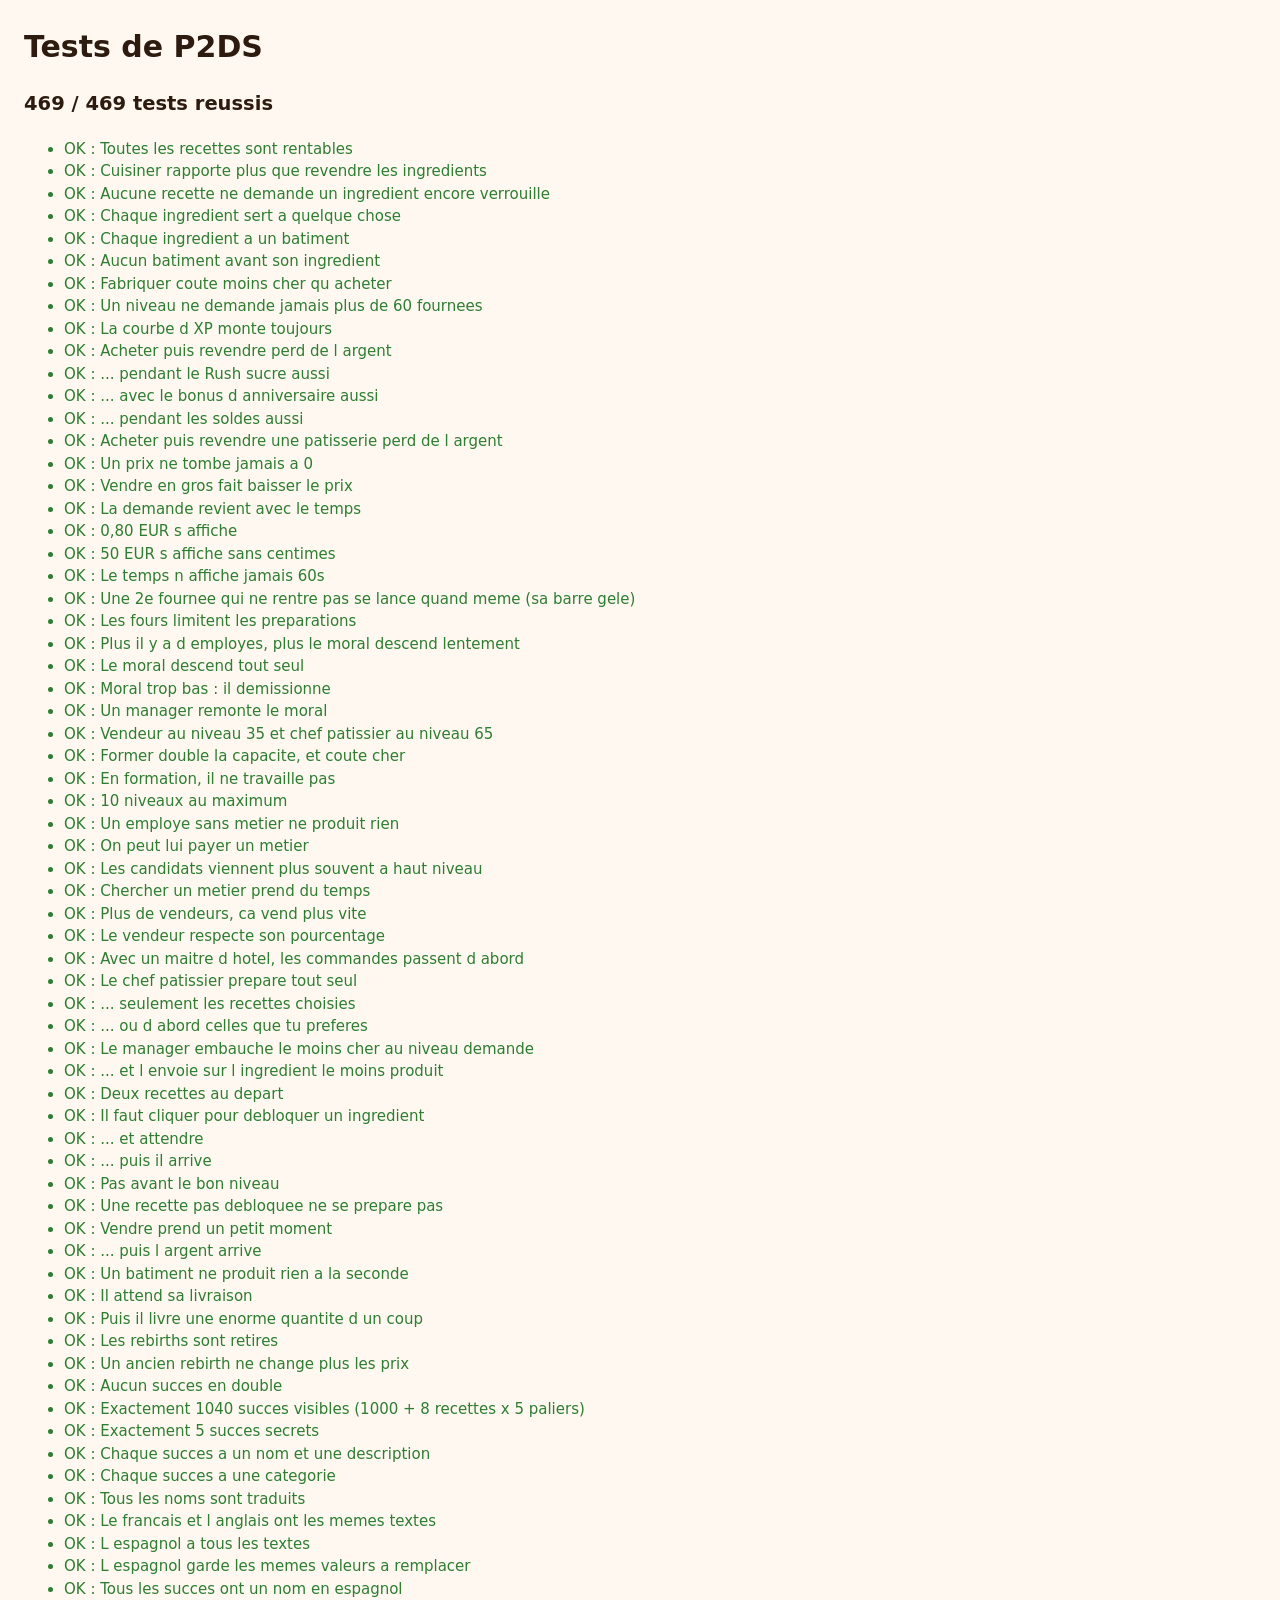
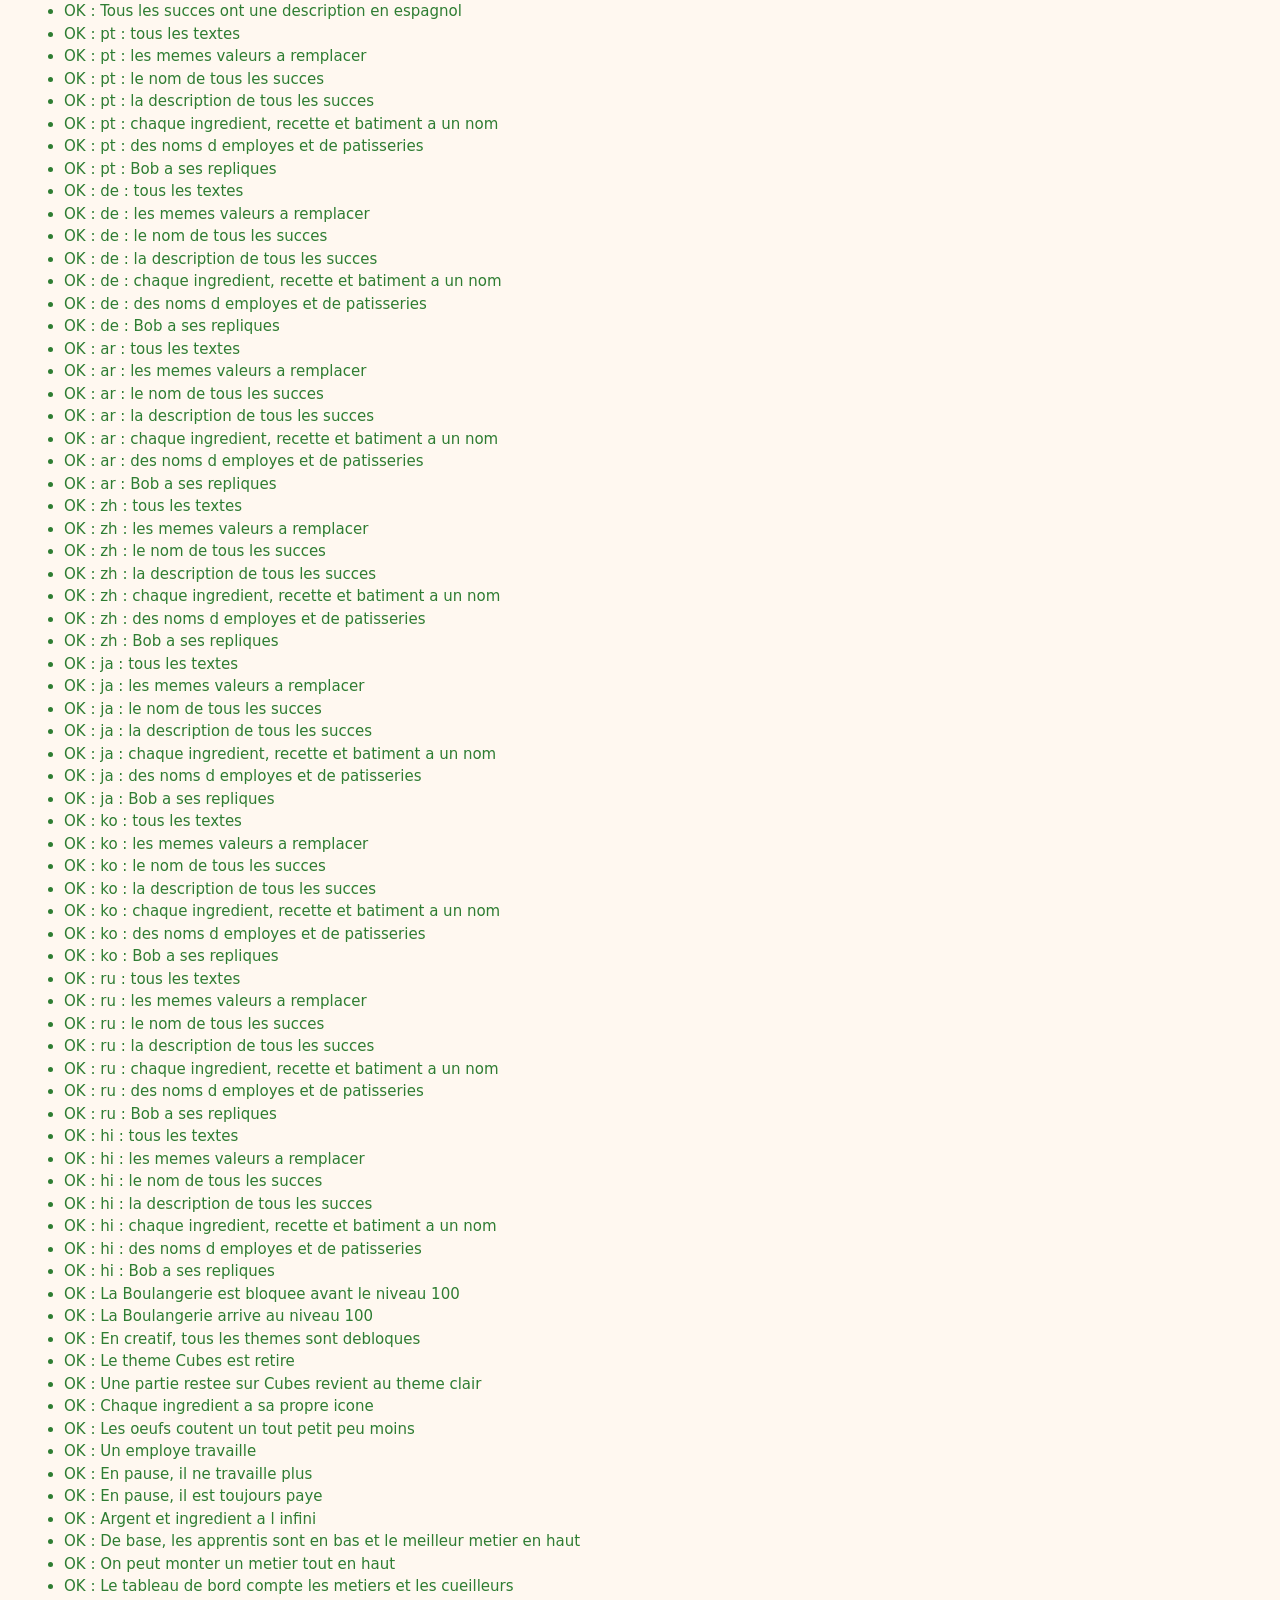
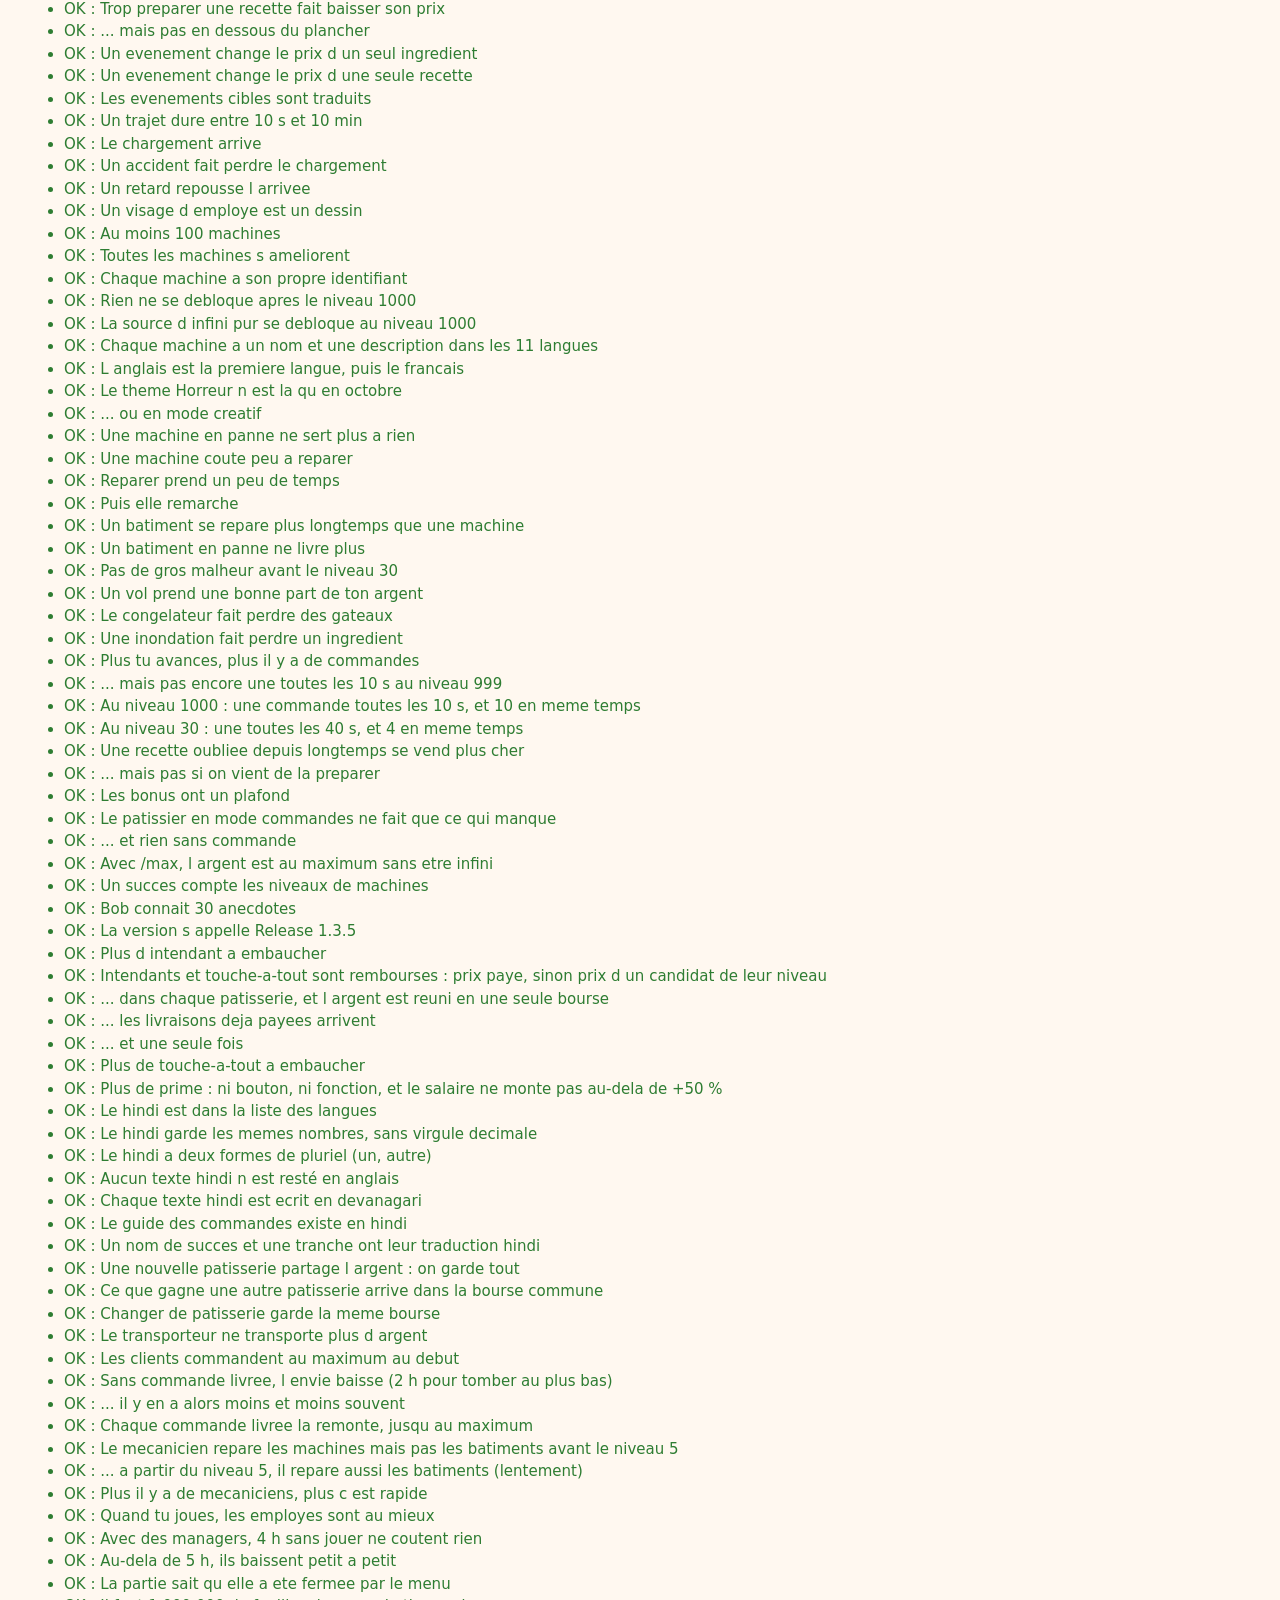
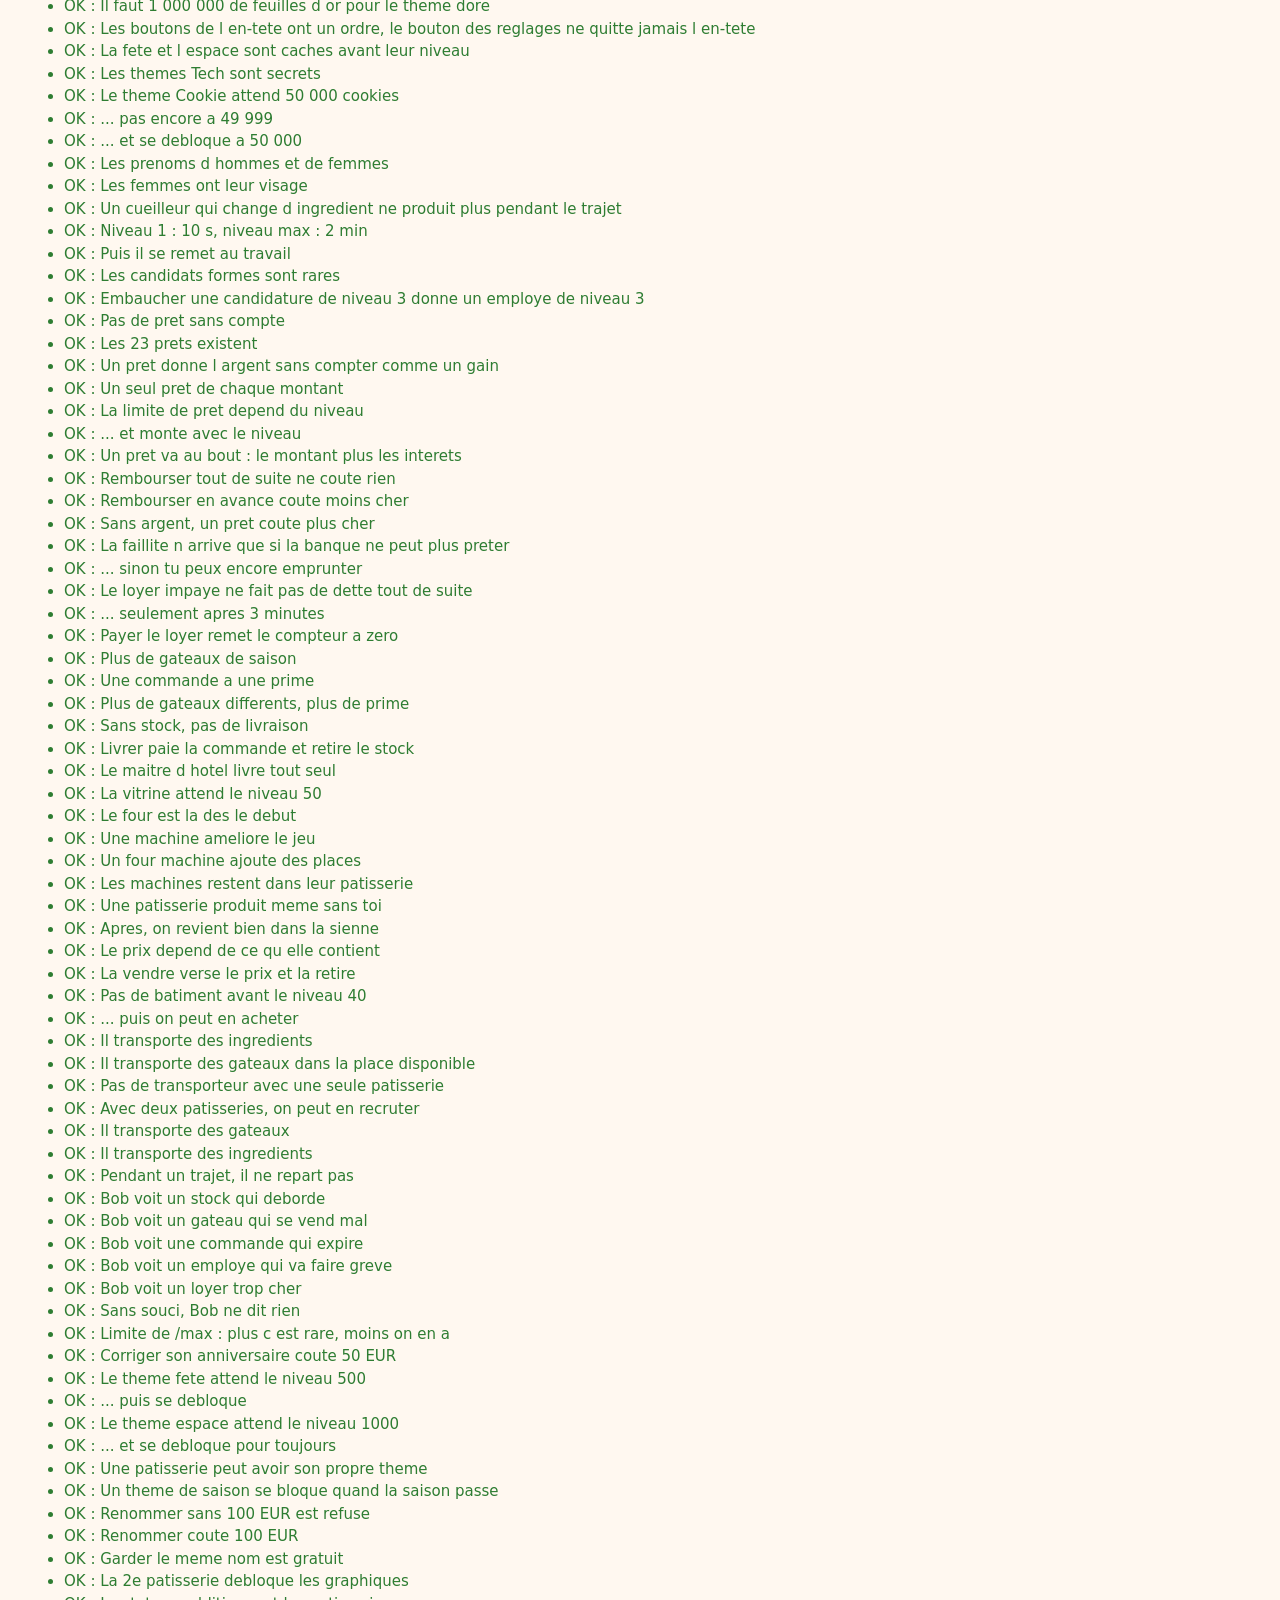
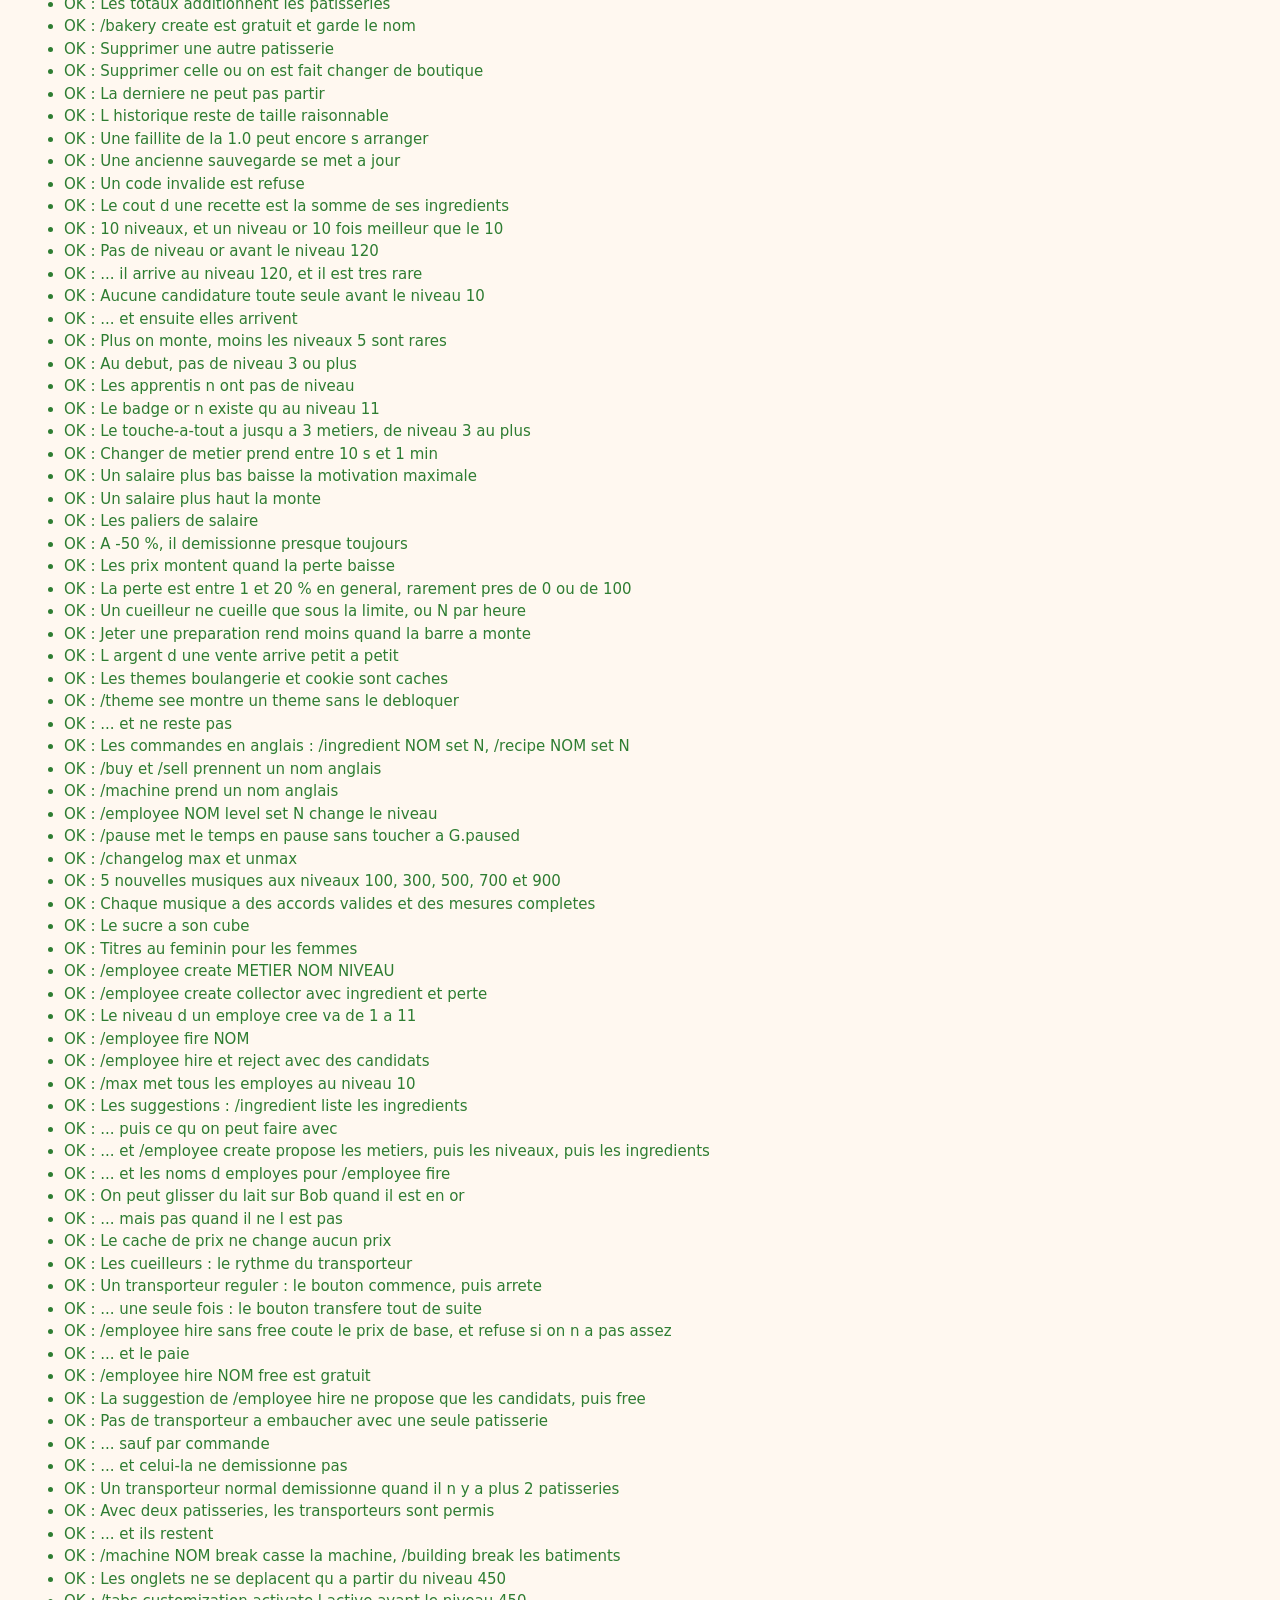
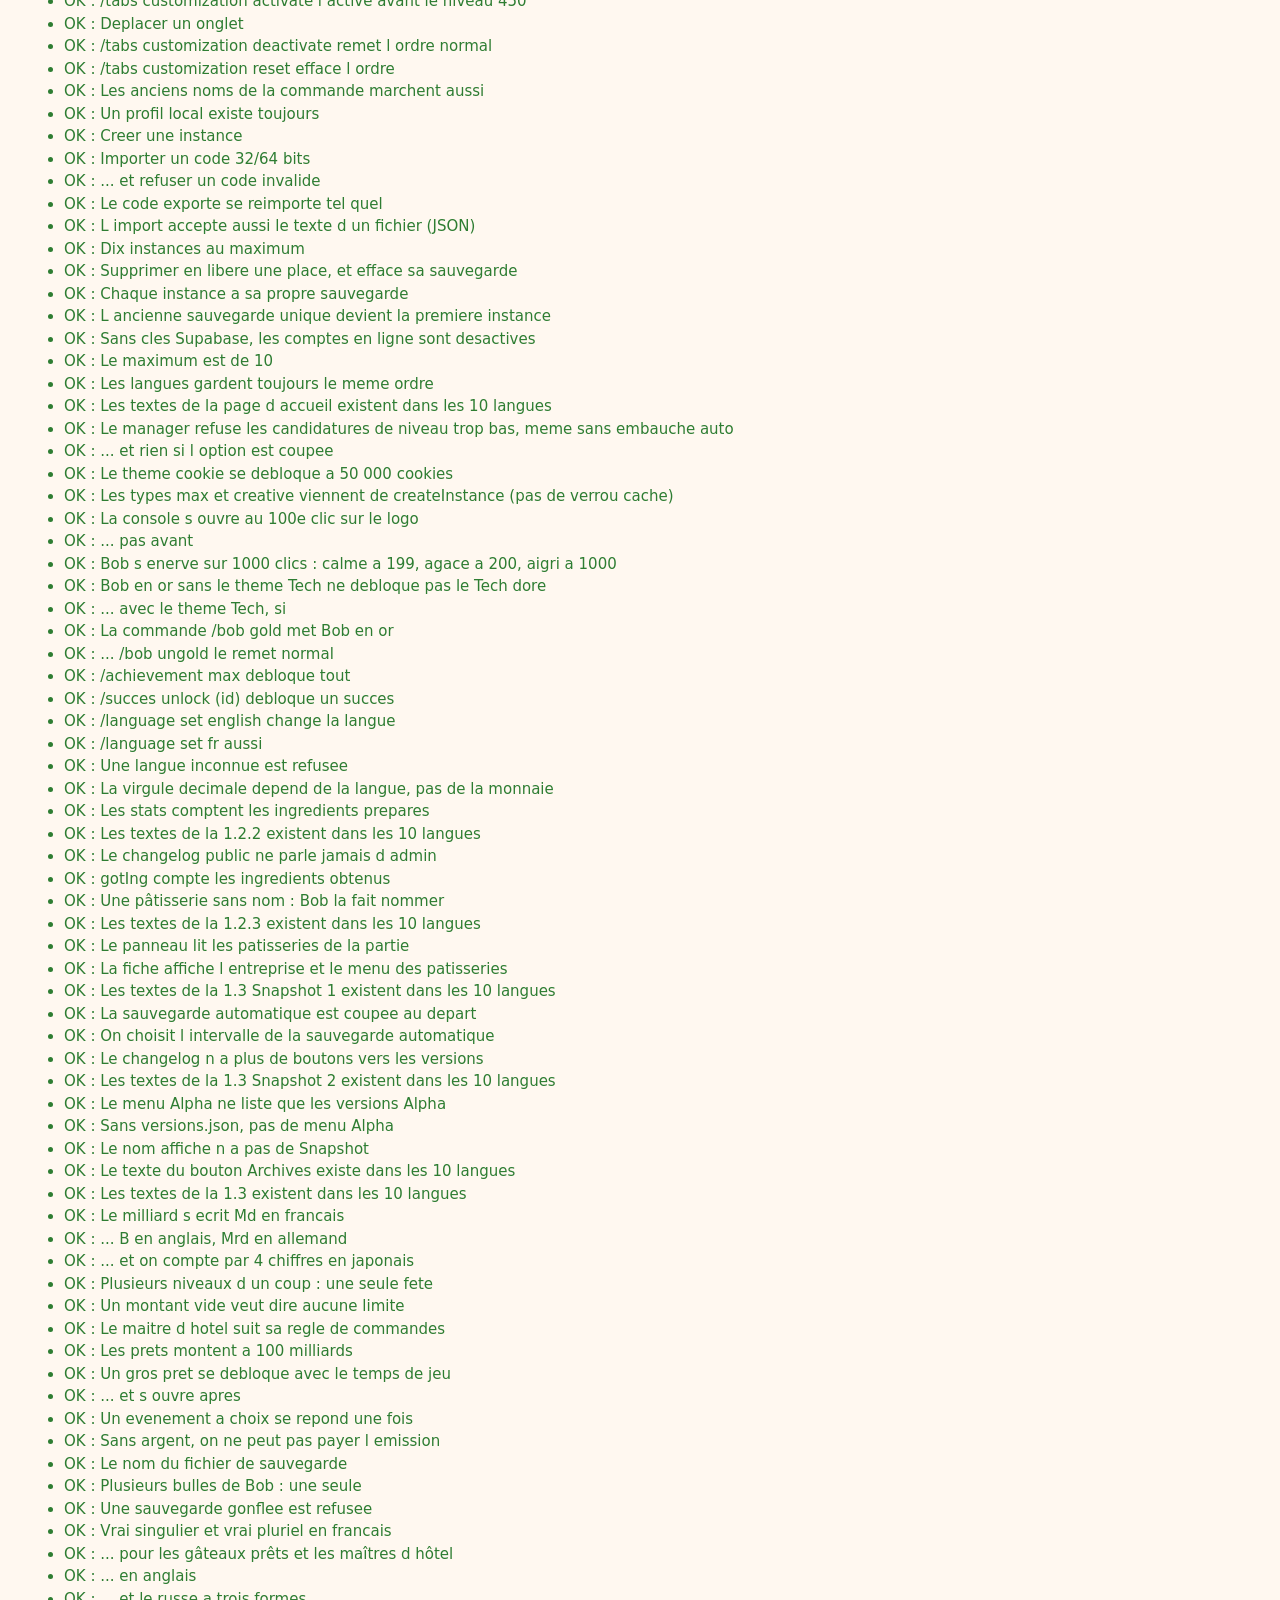
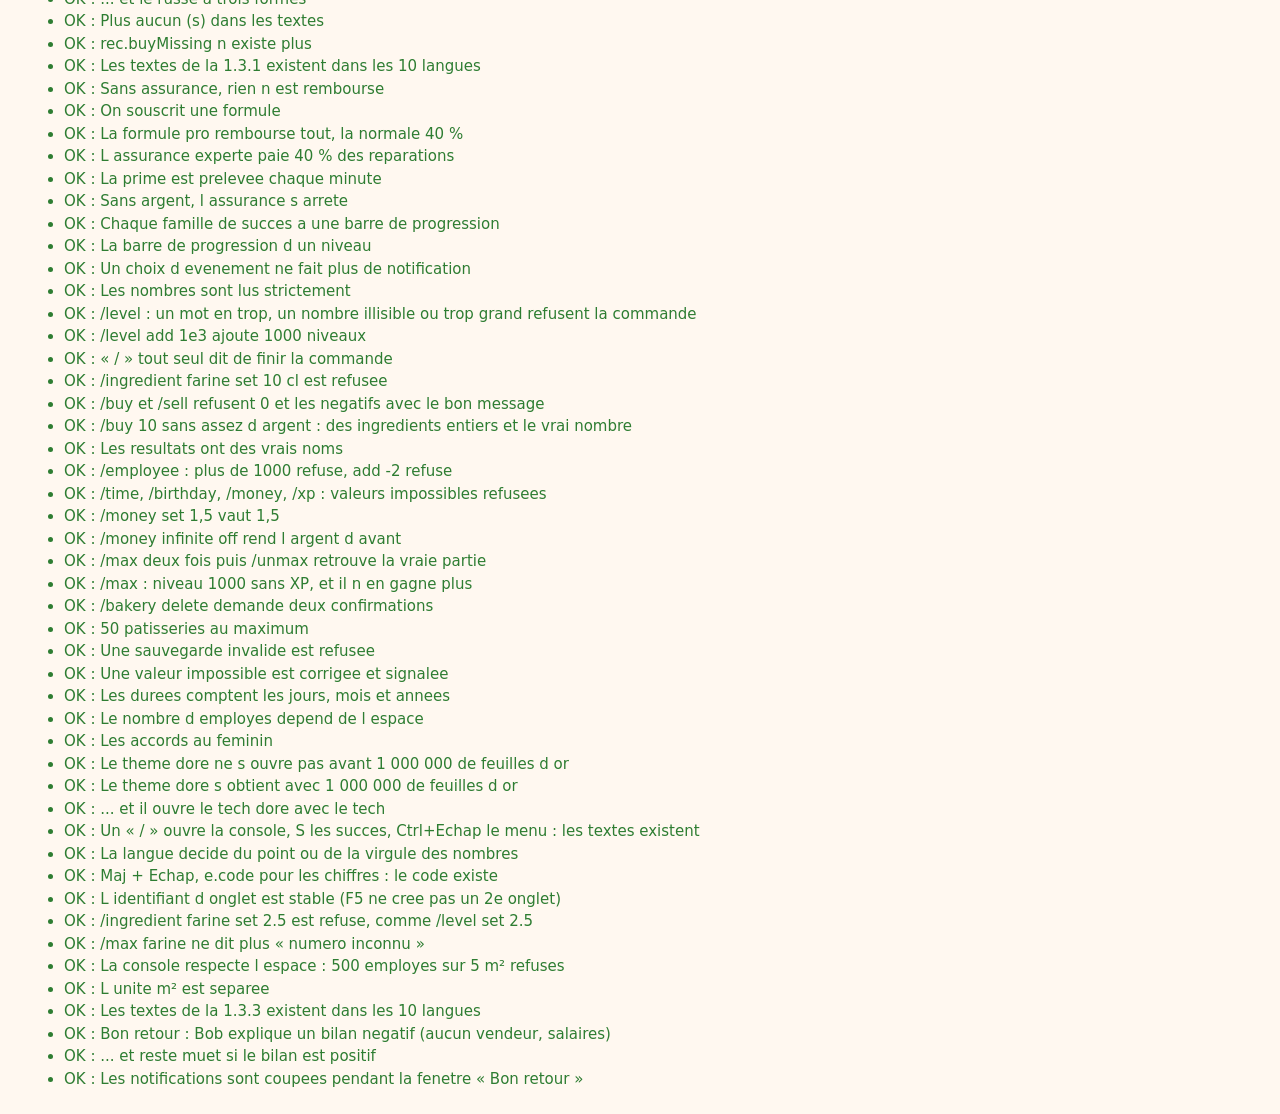
==== commit 23b8a258: "Pâtisserie 2D Simulator : Release 1.3.5 Co-Authored-By: Claude Sonnet 5.5 <noreply@anthropic.com>" ====
--- a/tests/index.html
+++ b/tests/index.html
@@ -26,6 +26,7 @@
 <script>document.write('<script src="../JS/LangJA.js?t=' + Date.now() + '"><\/script>');</script>
 <script>document.write('<script src="../JS/LangKO.js?t=' + Date.now() + '"><\/script>');</script>
 <script>document.write('<script src="../JS/LangRU.js?t=' + Date.now() + '"><\/script>');</script>
+<script>document.write('<script src="../JS/LangHI.js?t=' + Date.now() + '"><\/script>');</script>
 <script>document.write('<script src="../JS/Config.js?t=' + Date.now() + '"><\/script>');</script>
 <script>document.write('<script src="../JS/PlayerData.js?t=' + Date.now() + '"><\/script>');</script>
 <script>document.write('<script src="../JS/Instances.js?t=' + Date.now() + '"><\/script>');</script>
@@ -251,7 +252,7 @@
 
 // --- Textes ---
 var missing = [];
-['fr', 'en', 'es', 'pt', 'de', 'ar', 'zh', 'ja', 'ko', 'ru'].forEach(function(lang) {
+['fr', 'en', 'es', 'pt', 'de', 'ar', 'zh', 'ja', 'ko', 'ru', 'hi'].forEach(function(lang) {
   ING.forEach(function(i) { if (!LANGS[lang]['i.' + i.id]) missing.push(lang + ':i.' + i.id); });
   REC.forEach(function(r) { if (!LANGS[lang]['r.' + r.id]) missing.push(lang + ':r.' + r.id); });
   BUILDINGS.forEach(function(b) { if (!LANGS[lang]['b.' + b.id]) missing.push(lang + ':b.' + b.id); });
@@ -275,7 +276,7 @@
 check('Tous les succes ont un nom en espagnol', esNames.length === 0, esNames.slice(0, 8).join(', '));
 check('Tous les succes ont une description en espagnol', esDescs.length === 0, esDescs.slice(0, 8).join(', '));
 currentLang = 'fr';
-['pt', 'de', 'ar', 'zh', 'ja', 'ko', 'ru'].forEach(function(lang) {
+['pt', 'de', 'ar', 'zh', 'ja', 'ko', 'ru', 'hi'].forEach(function(lang) {
   var diff = Object.keys(LANGS.fr).filter(function(k) { return !LANGS[lang][k] && !/^cmd\.|\.f$/.test(k); }).concat(Object.keys(LANGS[lang]).filter(function(k) { return !LANGS.fr[k] && !/^cmd\.|\.f$/.test(k); }));
   check(lang + ' : tous les textes', diff.length === 0, diff.slice(0, 12).join(', '));
   var bad = Object.keys(LANGS[lang]).filter(function(k) {
@@ -342,7 +343,7 @@
 check('Un evenement change le prix d un seul ingredient', Math.abs(getIngredientCost(flour) - c0 * 1.8) < 1e-9 && getIngredientCost(findIng('sucre')) === findIng('sucre').cost);
 G.focusEvent = { type: 'recBoycott', kind: 'rec', id: 'cookie', mult: 0.7, until: Date.now() + 60000 };
 check('Un evenement change le prix d une seule recette', inflatedPrice(crep) < p0 && inflatedPrice(findRec('cake')) === (function() { var g = G.focusEvent; G.focusEvent = null; var v = inflatedPrice(findRec('cake')); G.focusEvent = g; return v; })());
-['fr', 'en', 'es', 'pt', 'de', 'ar', 'zh', 'ja', 'ko', 'ru'].forEach(function(lang) {
+['fr', 'en', 'es', 'pt', 'de', 'ar', 'zh', 'ja', 'ko', 'ru', 'hi'].forEach(function(lang) {
   FOCUS_EVENTS.forEach(function(f) { if (!LANGS[lang]['fevent.' + f.id]) missing.push(lang + ':fevent.' + f.id); });
 });
 check('Les evenements cibles sont traduits', missing.length === 0, missing.join(', '));
@@ -380,13 +381,13 @@
 check('Rien ne se debloque apres le niveau 1000', tooLate.length === 0, tooLate.join(', '));
 check('La source d infini pur se debloque au niveau 1000', buildingUnlockLvl(findBld('sourceinfinie')) === 1000);
 var badMach = [];
-['fr', 'en', 'es', 'pt', 'de', 'ar', 'zh', 'ja', 'ko', 'ru'].forEach(function(lang) {
+['fr', 'en', 'es', 'pt', 'de', 'ar', 'zh', 'ja', 'ko', 'ru', 'hi'].forEach(function(lang) {
   currentLang = lang;
   MACHINES.forEach(function(m) { if (/^mach/.test(machName(m)) || /^mach/.test(machDesc(m))) badMach.push(lang + ':' + m.id); });
   if (LANGS[lang]['bob.facts'].split('|').length !== 30) badMach.push(lang + ':bob.facts');
 });
 currentLang = 'fr';
-check('Chaque machine a un nom et une description dans les 10 langues', badMach.length === 0, badMach.slice(0, 8).join(', '));
+check('Chaque machine a un nom et une description dans les 11 langues', badMach.length === 0, badMach.slice(0, 8).join(', '));
 check('L anglais est la premiere langue, puis le francais', LANG_LIST[0].code === 'en' && LANG_LIST[1].code === 'fr');
 G = createFreshState();
 var horror = findTheme('horror'), octNow = new Date().getMonth() + 1 === 10;
@@ -452,7 +453,7 @@
 check('Bob connait 30 anecdotes', LANGS.fr['bob.facts'].split('|').length === 30);
 
 // --- Release 1.0 ---
-check('La version s appelle Release 1.3.4', GAME_VERSION === 'Release 1.3.4');
+check('La version s appelle Release 1.3.5', GAME_VERSION === 'Release 1.3.5');
 // --- Release 1.3.3.2 : les intendants sont retires et rembourses ---
 check('Plus d intendant a embaucher', !findEmpType('buyer'));
 (function() {
@@ -472,7 +473,22 @@
   check('... et une seule fois', again.money === 600 + each * 2);
   check('Plus de touche-a-tout a embaucher', !findEmpType('versatile'));
   G = createFreshState(); G.level = 100;
-  check('Les primes ne sont plus limitees a +50 %', PAY_STEPS.indexOf(200) >= 0 && PAY_STEPS.indexOf(1000) >= 0 && setPay({ id: 99, payAdj: 0, morale: 80 }, 500) === 'ok');
+  check('Plus de prime : ni bouton, ni fonction, et le salaire ne monte pas au-dela de +50 %', typeof giveBonus === 'undefined' && typeof doGiveBonus === 'undefined' && PAY_STEPS.join() === '-50,-20,-10,-5,0,5,10,20,50');
+})();
+// --- Release 1.3.5 : le hindi ---
+(function() {
+  var keep = currentLang;
+  check('Le hindi est dans la liste des langues', LANG_LIST.some(function(l) { return l.code === 'hi' && l.name === 'हिन्दी'; }) && !!LANGS.hi);
+  currentLang = 'hi';
+  check('Le hindi garde les memes nombres, sans virgule decimale', decimalize('1.5') === '1.5' && fmt(1500) === '1.50k' && !decimalComma());
+  check('Le hindi a deux formes de pluriel (un, autre)', pluralForm(1, ['a', 'b']) === 'a' && pluralForm(5, ['a', 'b']) === 'b');
+  var untr = Object.keys(LANGS.en).filter(function(k) { return !/^cmd\.|\.f$/.test(k) && LANGS.hi[k] === LANGS.en[k] && /[a-z]{4,}/.test(LANGS.en[k]) && !/^(rb|ach\.lockedDesc|ach\.hiddenName|pause\.key|emp\.mgr|emp\.pay)/.test(k) && !/^(chart\.in|chart\.out)$/.test(k); });
+  check('Aucun texte hindi n est resté en anglais', untr.length === 0, untr.slice(0, 8).join(', '));
+  var noDeva = Object.keys(LANGS.hi).filter(function(k) { return !/[ऀ-ॿ]/.test(LANGS.hi[k]) && !/^(ach\.lockedDesc|ach\.hiddenName|pause\.key|r\.|i\.|b\.|home\.google|footer|stats\.shortcuts)/.test(k) && /[a-zA-Z]{3,}/.test(LANGS.en[k] || ''); });
+  check('Chaque texte hindi est ecrit en devanagari', noDeva.length === 0, noDeva.slice(0, 8).join(', '));
+  check('Le guide des commandes existe en hindi', COMMAND_DOCS.every(function(g) { return g.hi && g.list.every(function(c) { return c.hi !== c.en && c.cases.every(function(x) { return x.hi !== x.en; }); }); }));
+  check('Un nom de succes et une tranche ont leur traduction hindi', achName(ACHIEVEMENTS[0]) !== ACHIEVEMENTS[0].en && /[ऀ-ॿ]/.test(achName(ACHIEVEMENTS[0])));
+  currentLang = keep;
 })();
 // --- Release 1.3.4 ---
 (function() {
@@ -789,7 +805,7 @@
 var sal0 = getEmpSalary(emp5);
 check('Un salaire plus bas baisse la motivation maximale', (function() { emp5.payAdj = -10; return maxMorale(emp5) === 90 && getEmpSalary(emp5) < sal0; })());
 check('Un salaire plus haut la monte', (function() { emp5.payAdj = 20; return maxMorale(emp5) === 120 && getEmpSalary(emp5) > sal0; })());
-check('Les paliers de salaire (les primes montent bien au-dessus de +50 %)', PAY_STEPS.join() === '-50,-20,-10,-5,0,5,10,20,50,100,200,500,1000');
+check('Les paliers de salaire', PAY_STEPS.join() === '-50,-20,-10,-5,0,5,10,20,50');
 var quits = 0; for (var pq = 0; pq < 200; pq++) { var pe = newEmployee('baker', 'Eva', 50, 1); G.employees = [pe]; if (setPay(pe, -50) === 'quit') quits++; }
 check('A -50 %, il demissionne presque toujours', quits > 150, quits);
 check('Les prix montent quand la perte baisse', lossCostMult(0) > lossCostMult(10) && lossCostMult(10) > lossCostMult(50) && lossCostMult(50) > lossCostMult(100));
@@ -946,7 +962,7 @@
   check('Sans cles Supabase, les comptes en ligne sont desactives', !cloudEnabled() || (P2DS_CONFIG.SUPABASE_URL && P2DS_CONFIG.SUPABASE_ANON_KEY));
   check('Le maximum est de 10', P2DS_CONFIG.MAX_INSTANCES === 10);
   currentLang = 'fr';
-  check('Les langues gardent toujours le meme ordre', LANG_LIST.map(function(l) { return l.code; }).join() === 'en,fr,es,pt,de,ar,zh,ja,ko,ru');
+  check('Les langues gardent toujours le meme ordre', LANG_LIST.map(function(l) { return l.code; }).join() === 'en,fr,es,pt,de,ar,zh,ja,ko,ru,hi');
   var hk = Object.keys(LANGS.fr).filter(function(k) { return /^home\./.test(k); });
   check('Les textes de la page d accueil existent dans les 10 langues', hk.length > 40 && Object.keys(LANGS).every(function(l) { return hk.every(function(k) { return LANGS[l][k]; }); }));
 })();
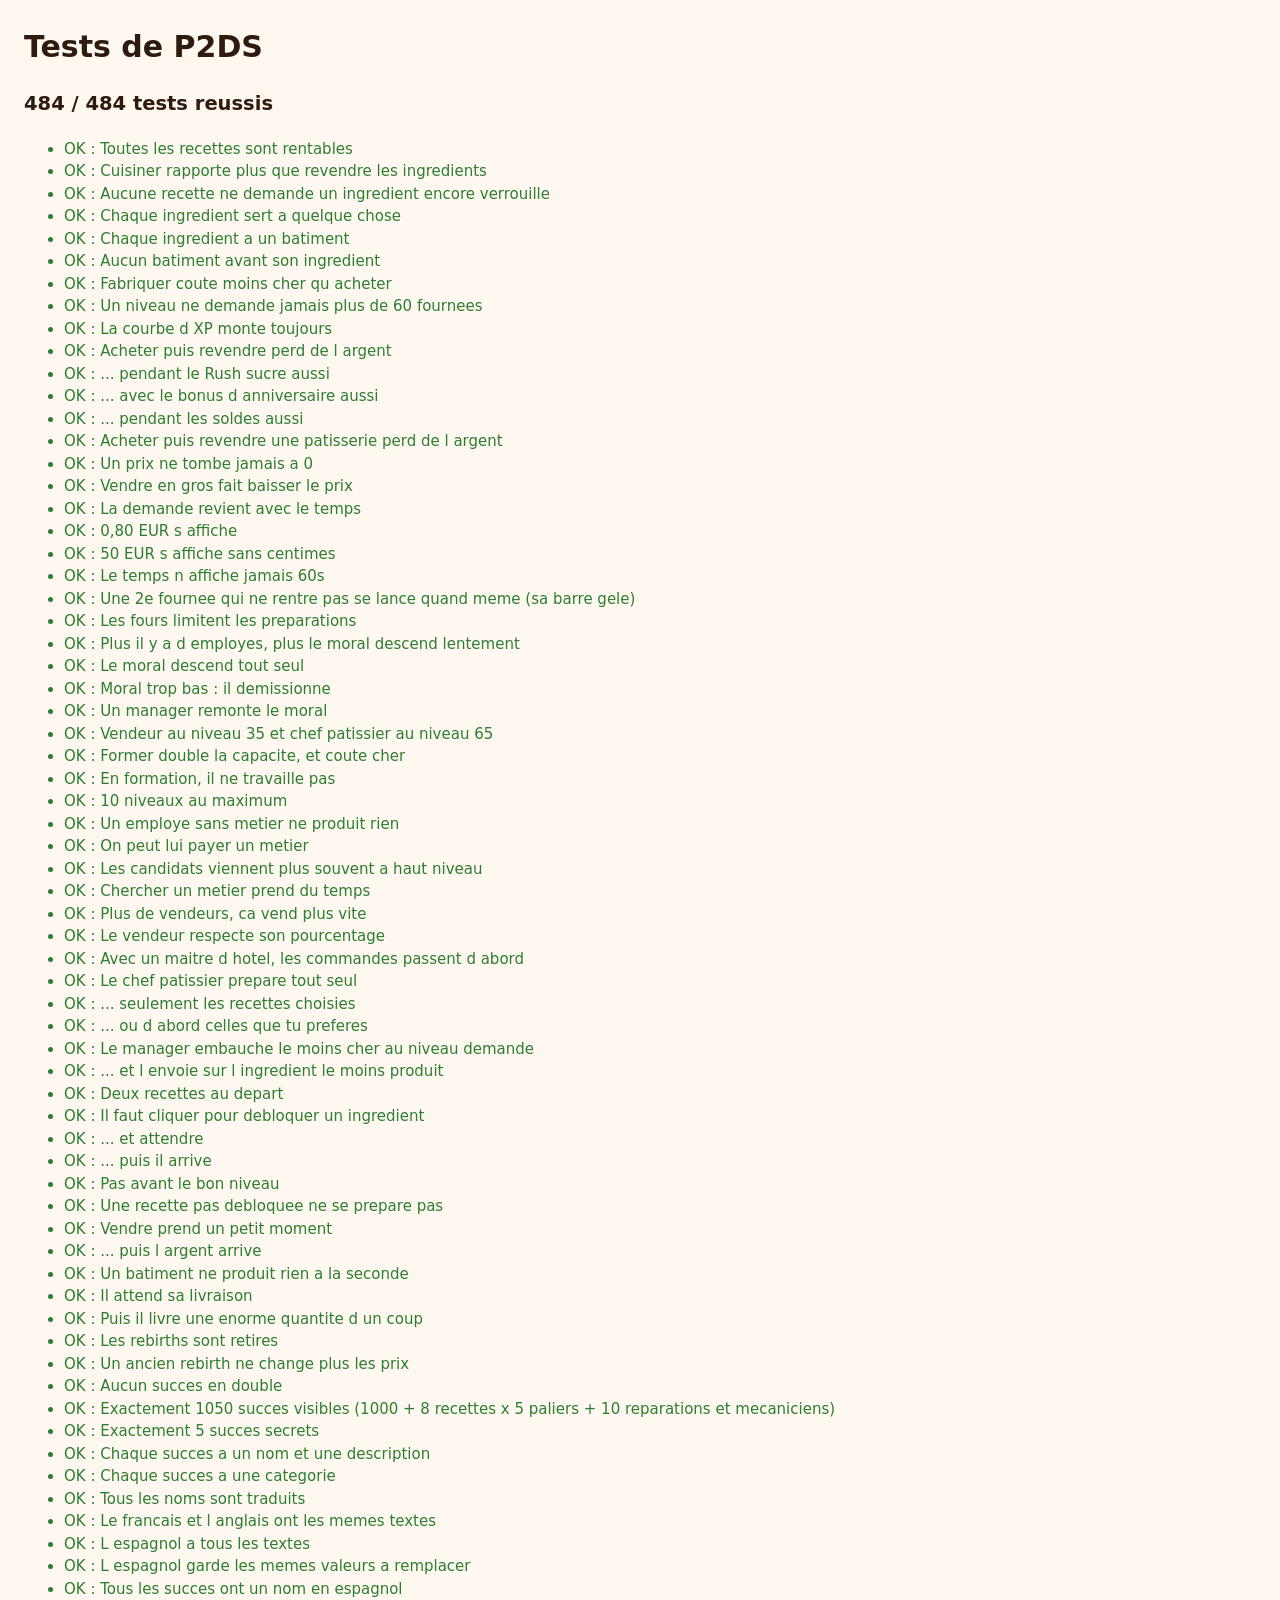
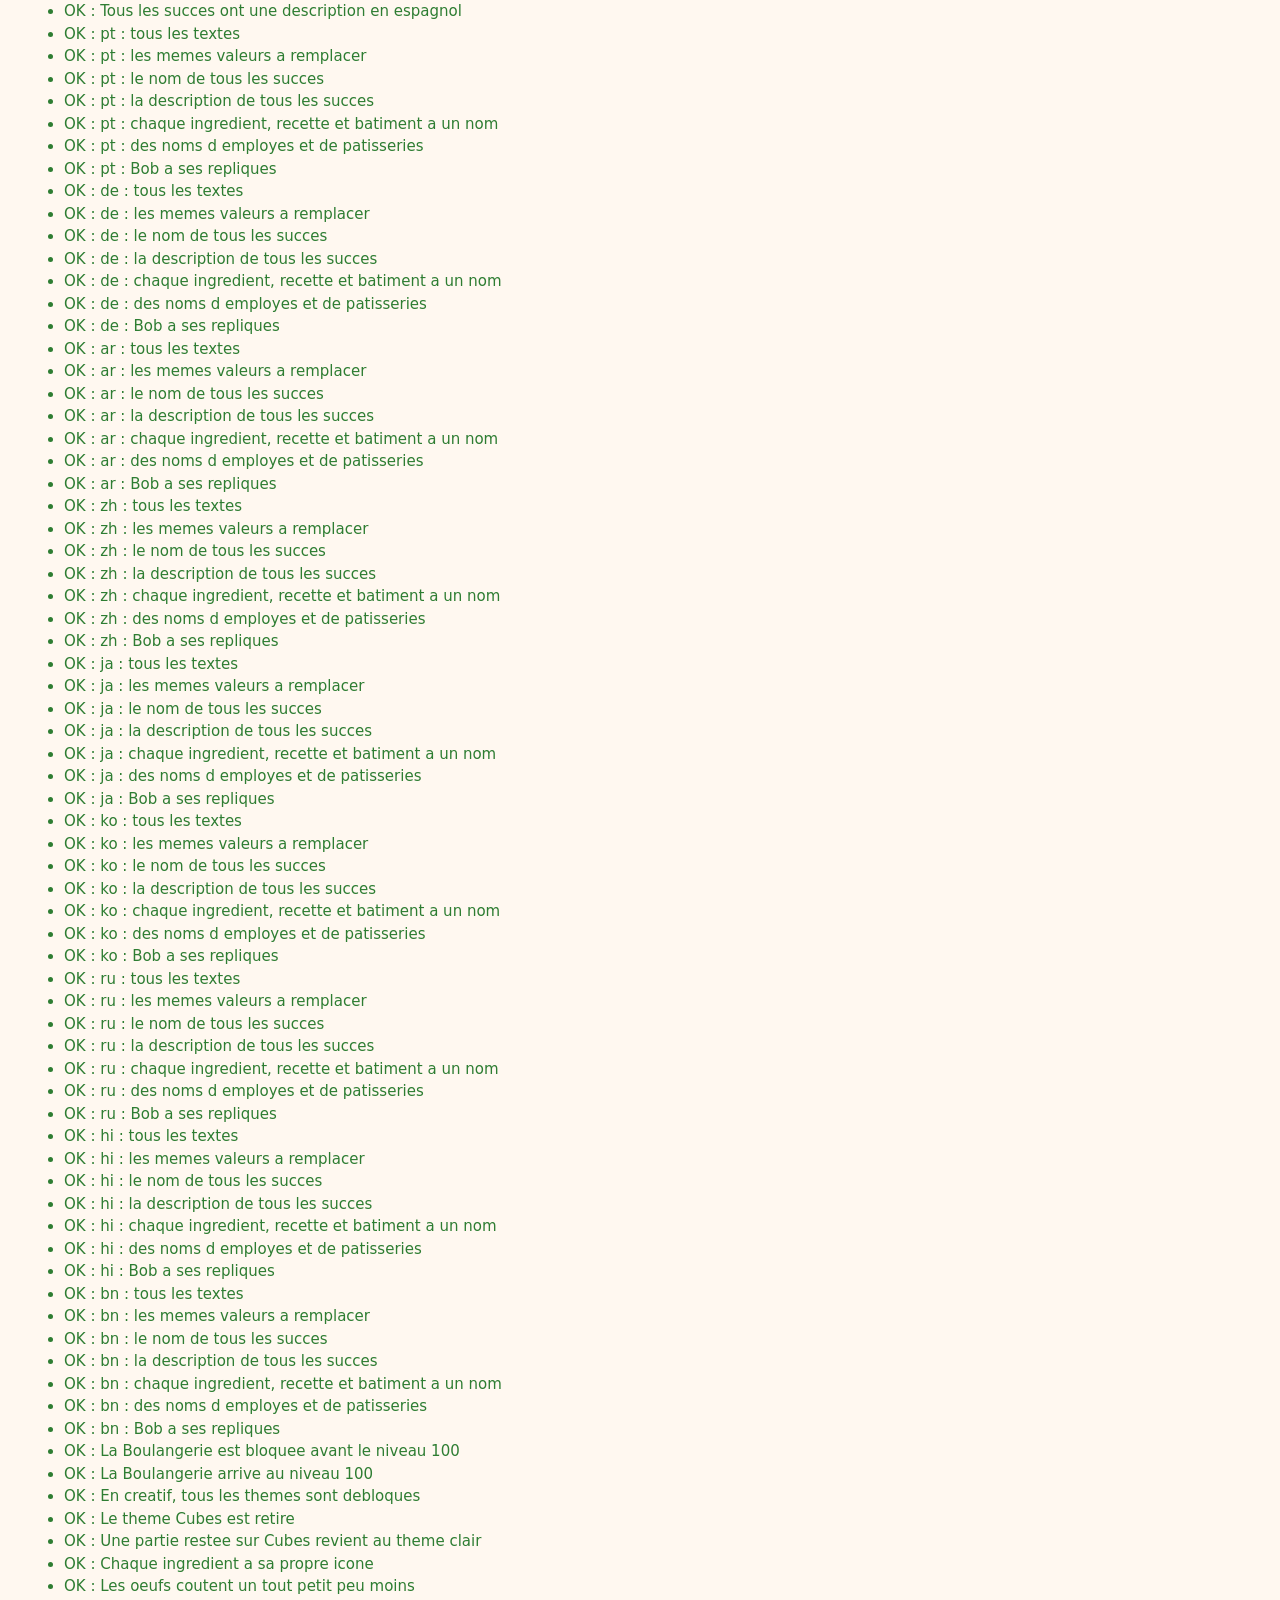
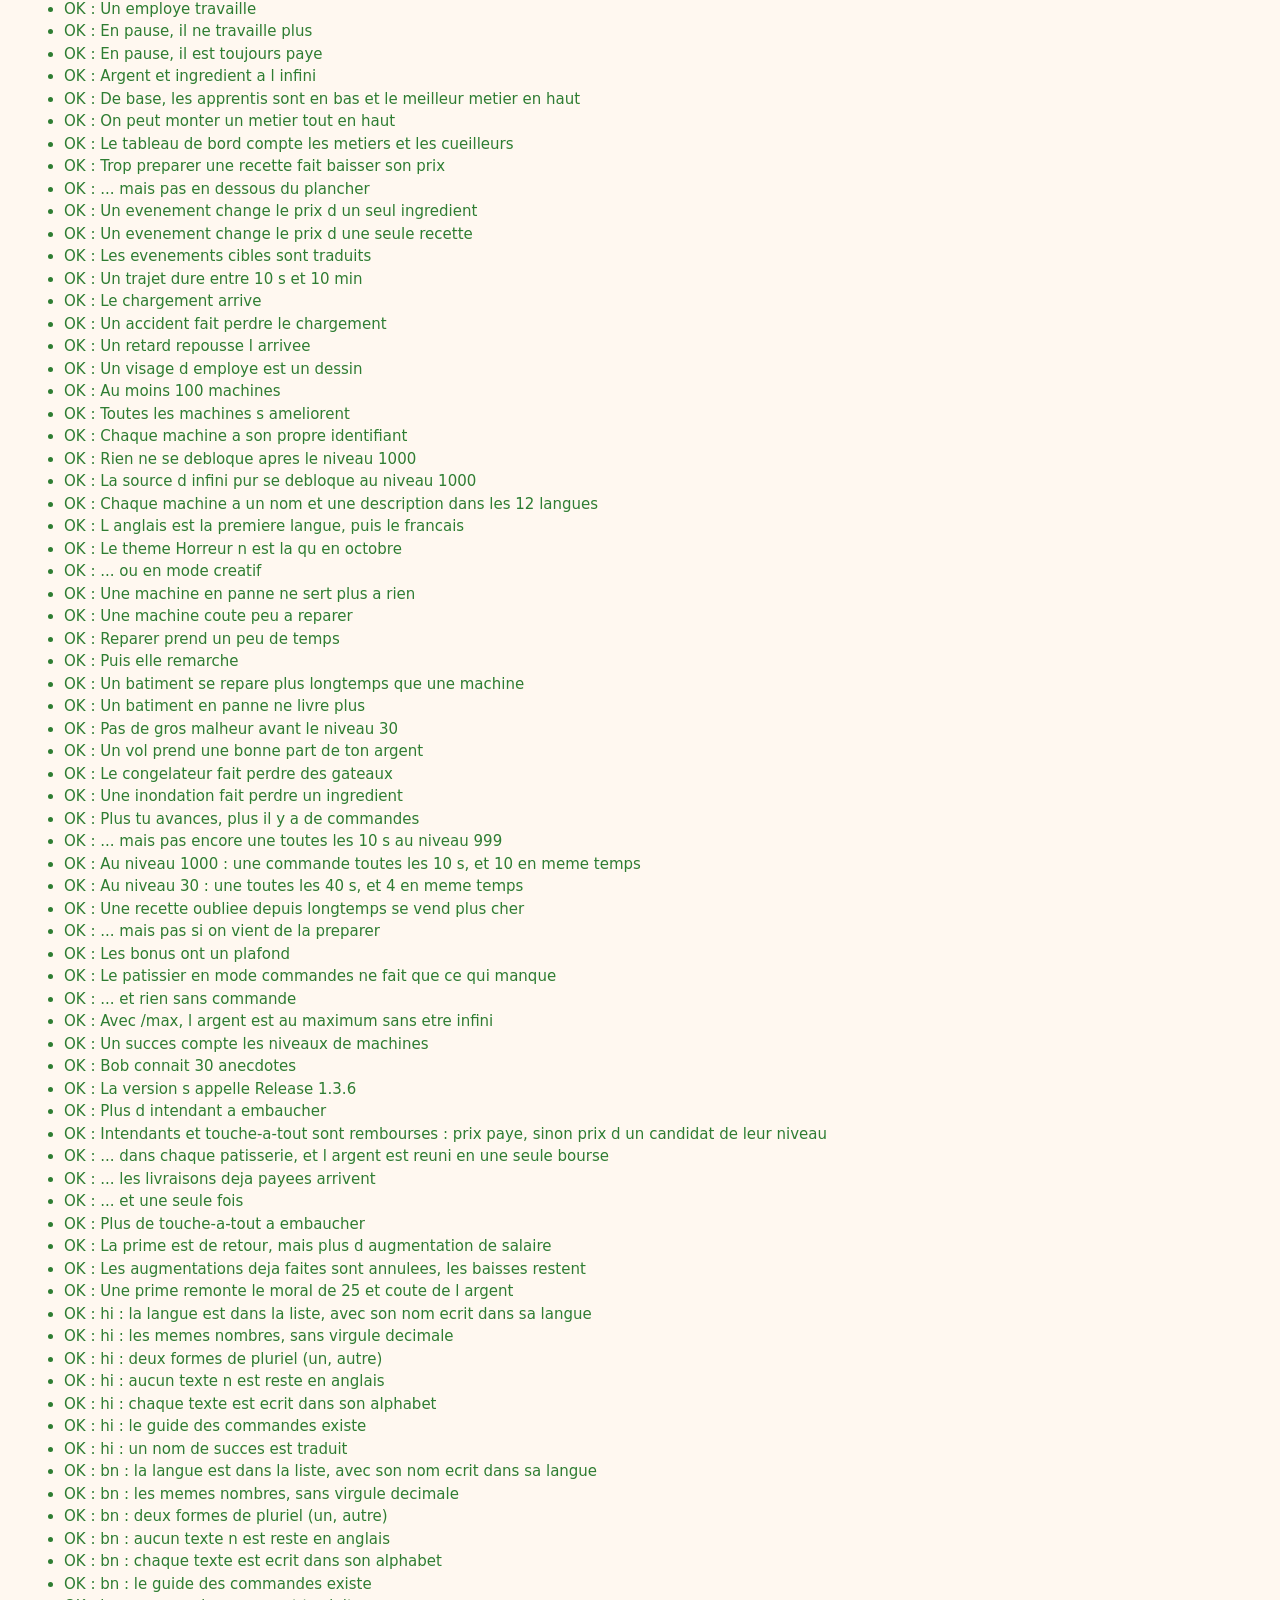
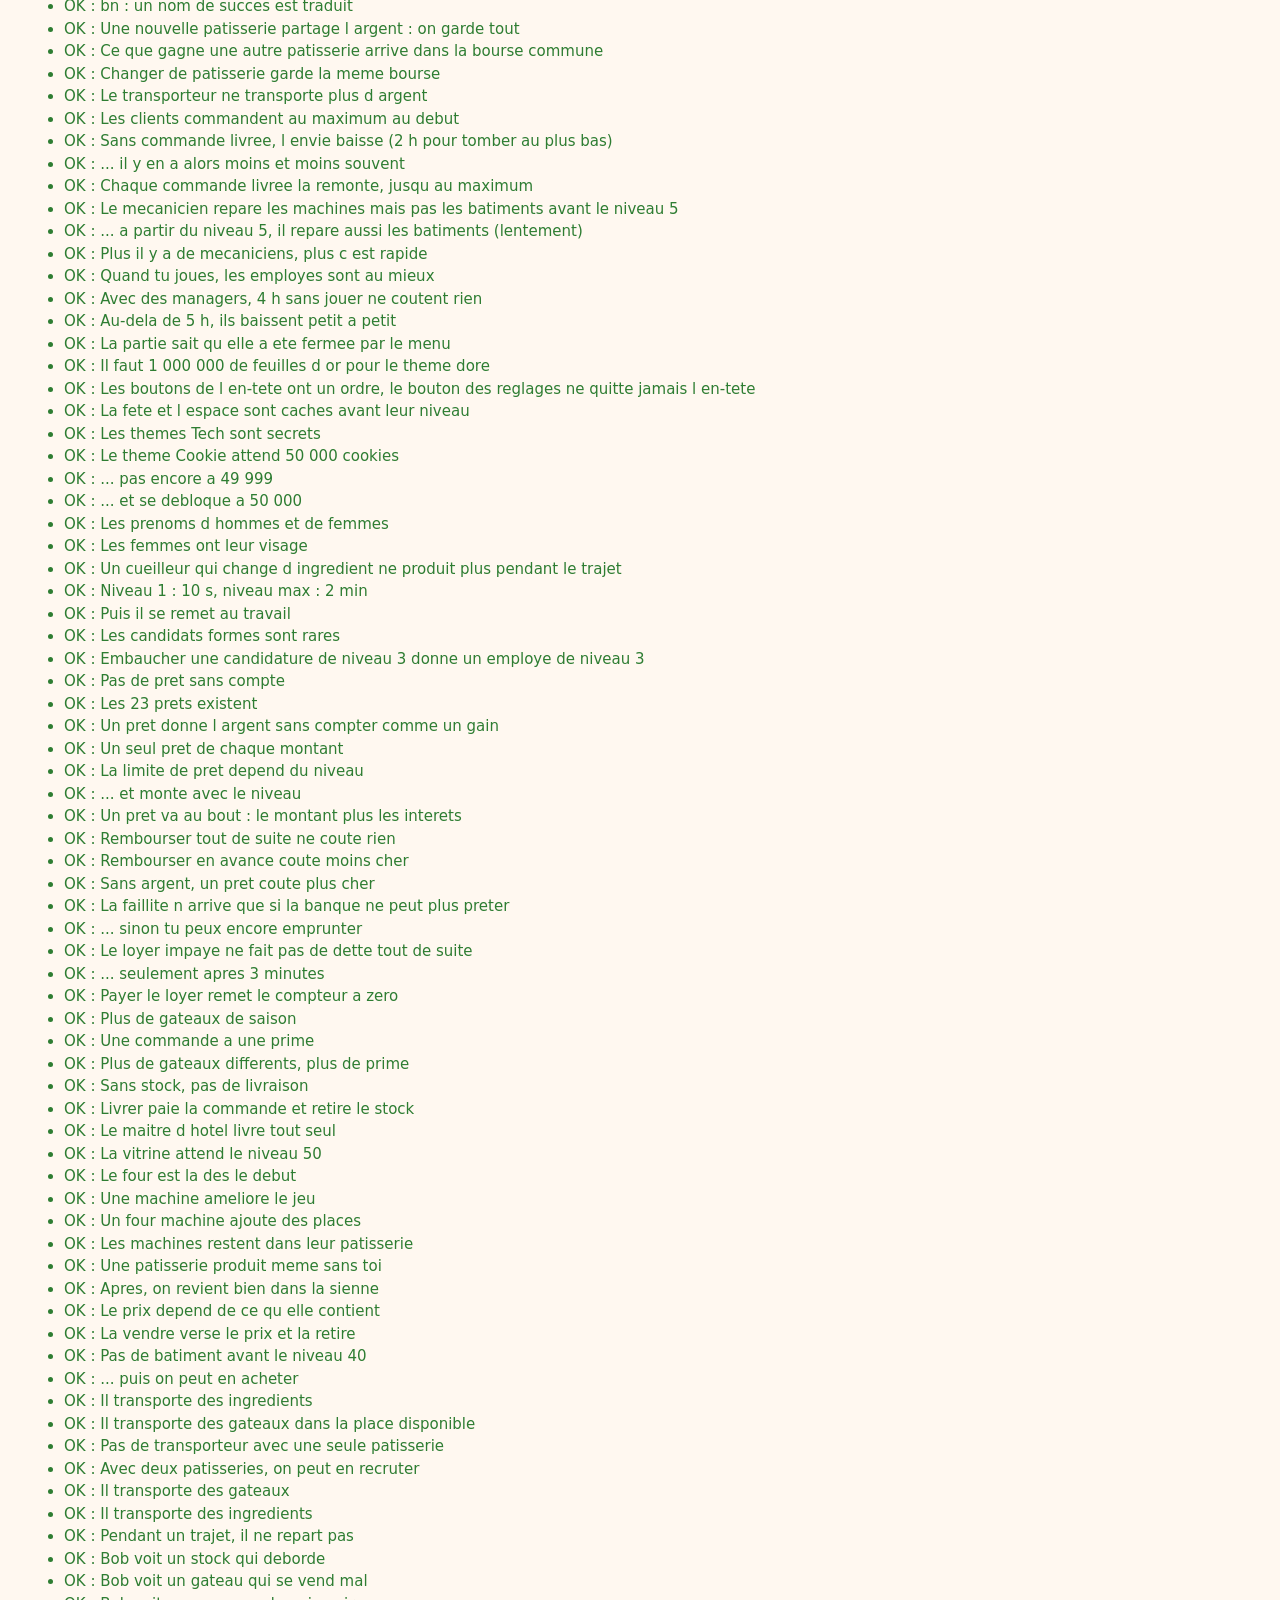
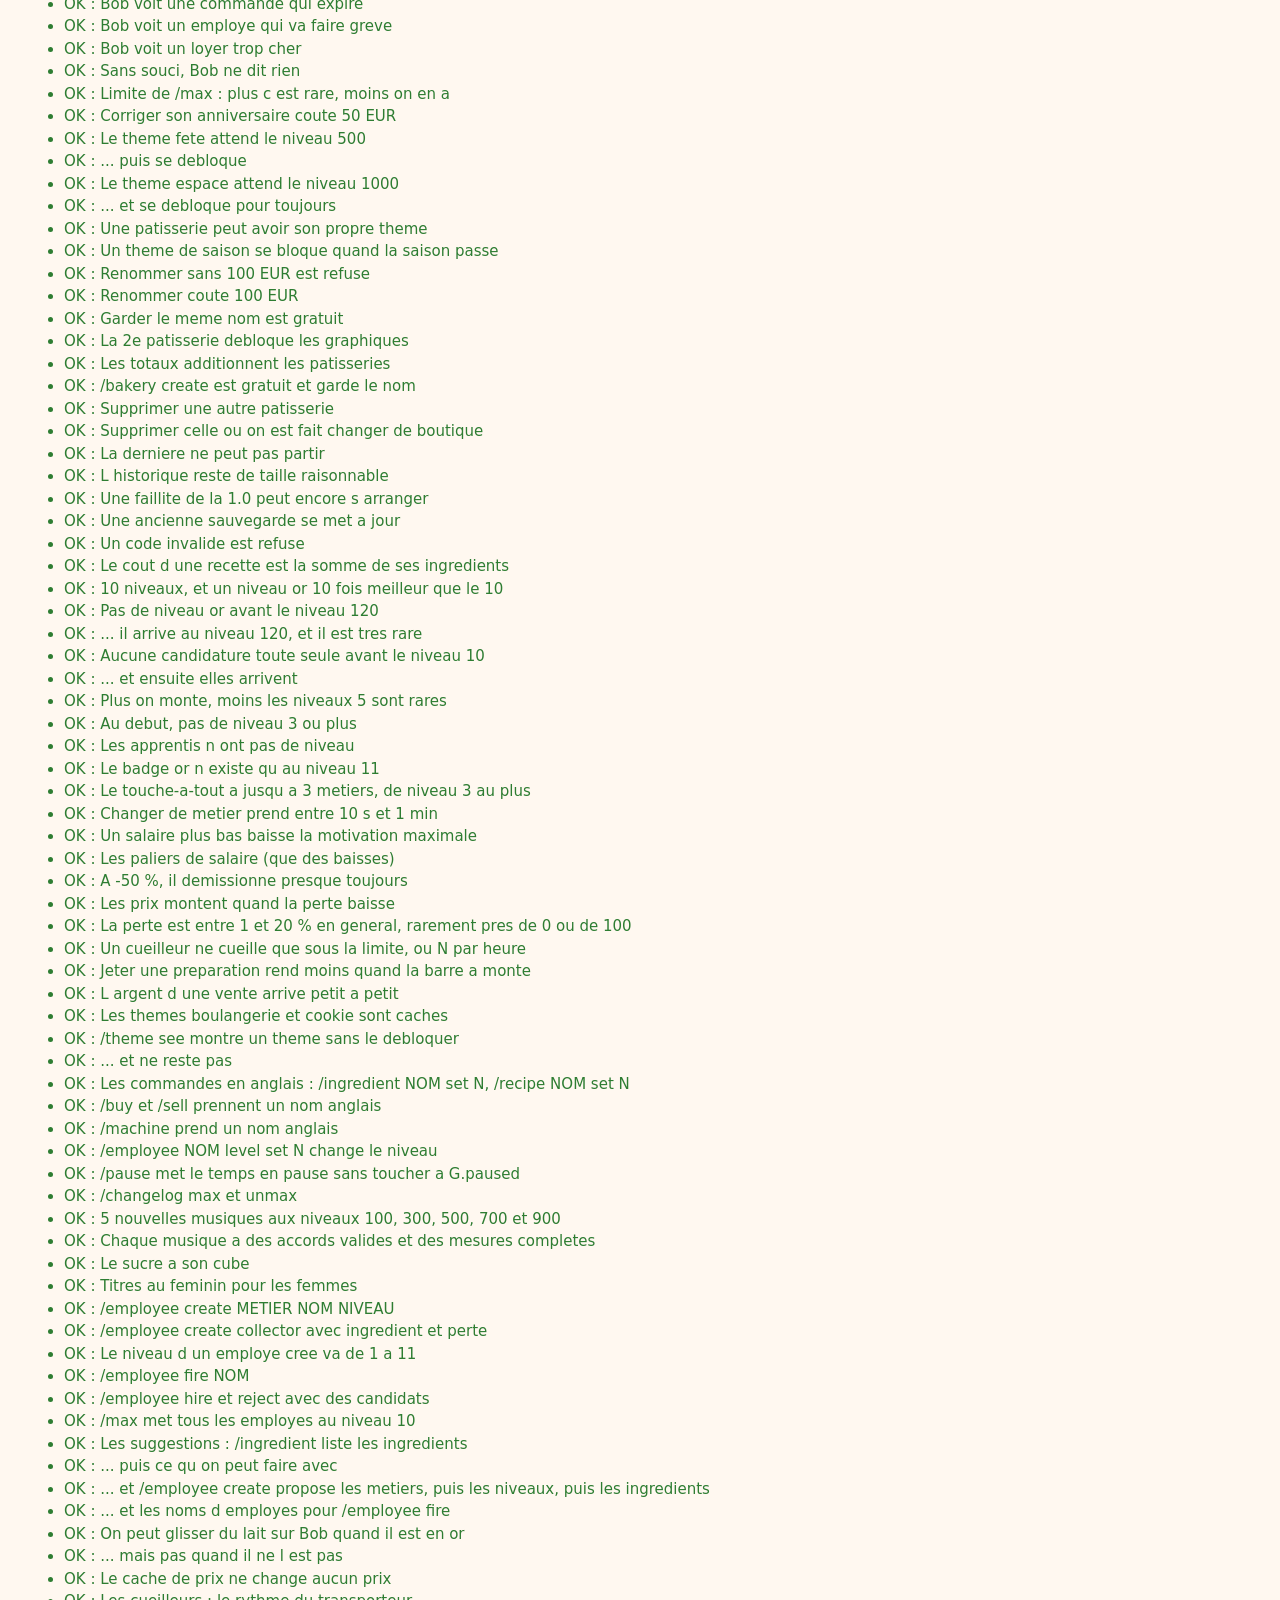
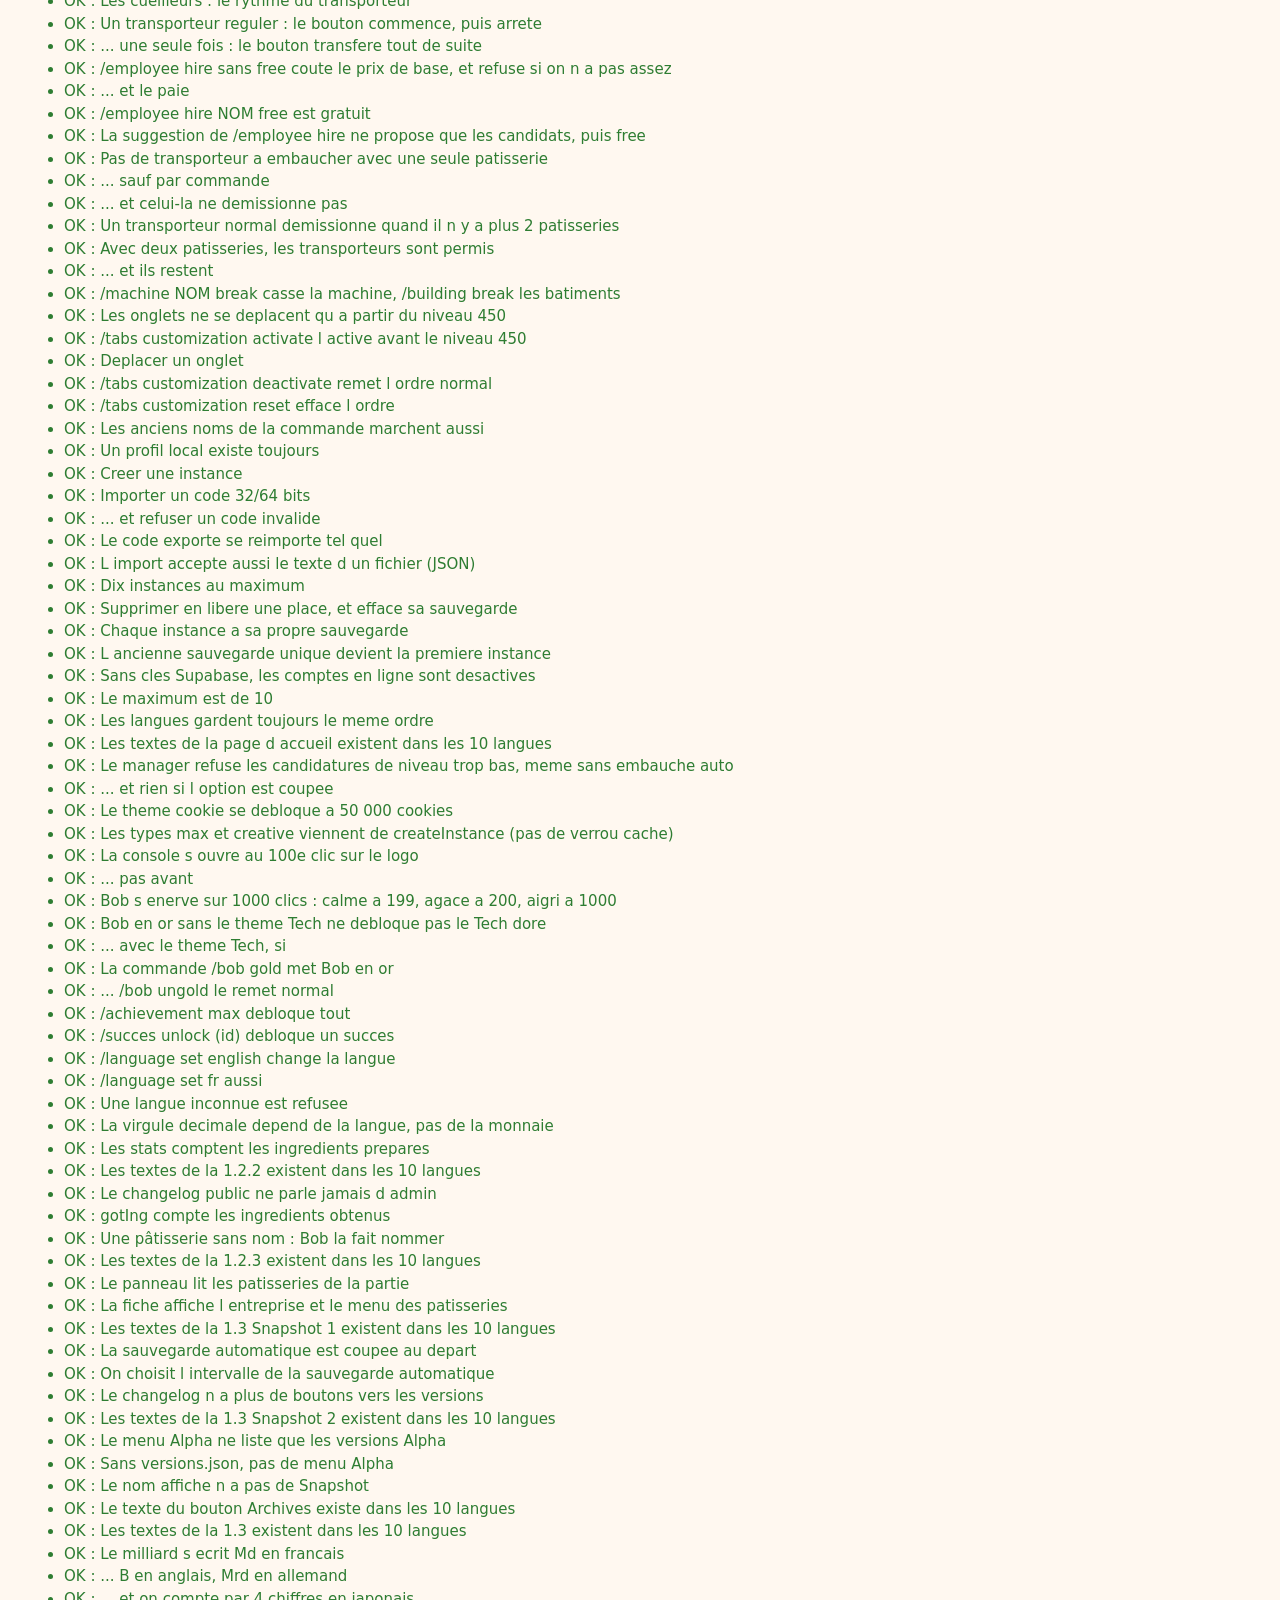
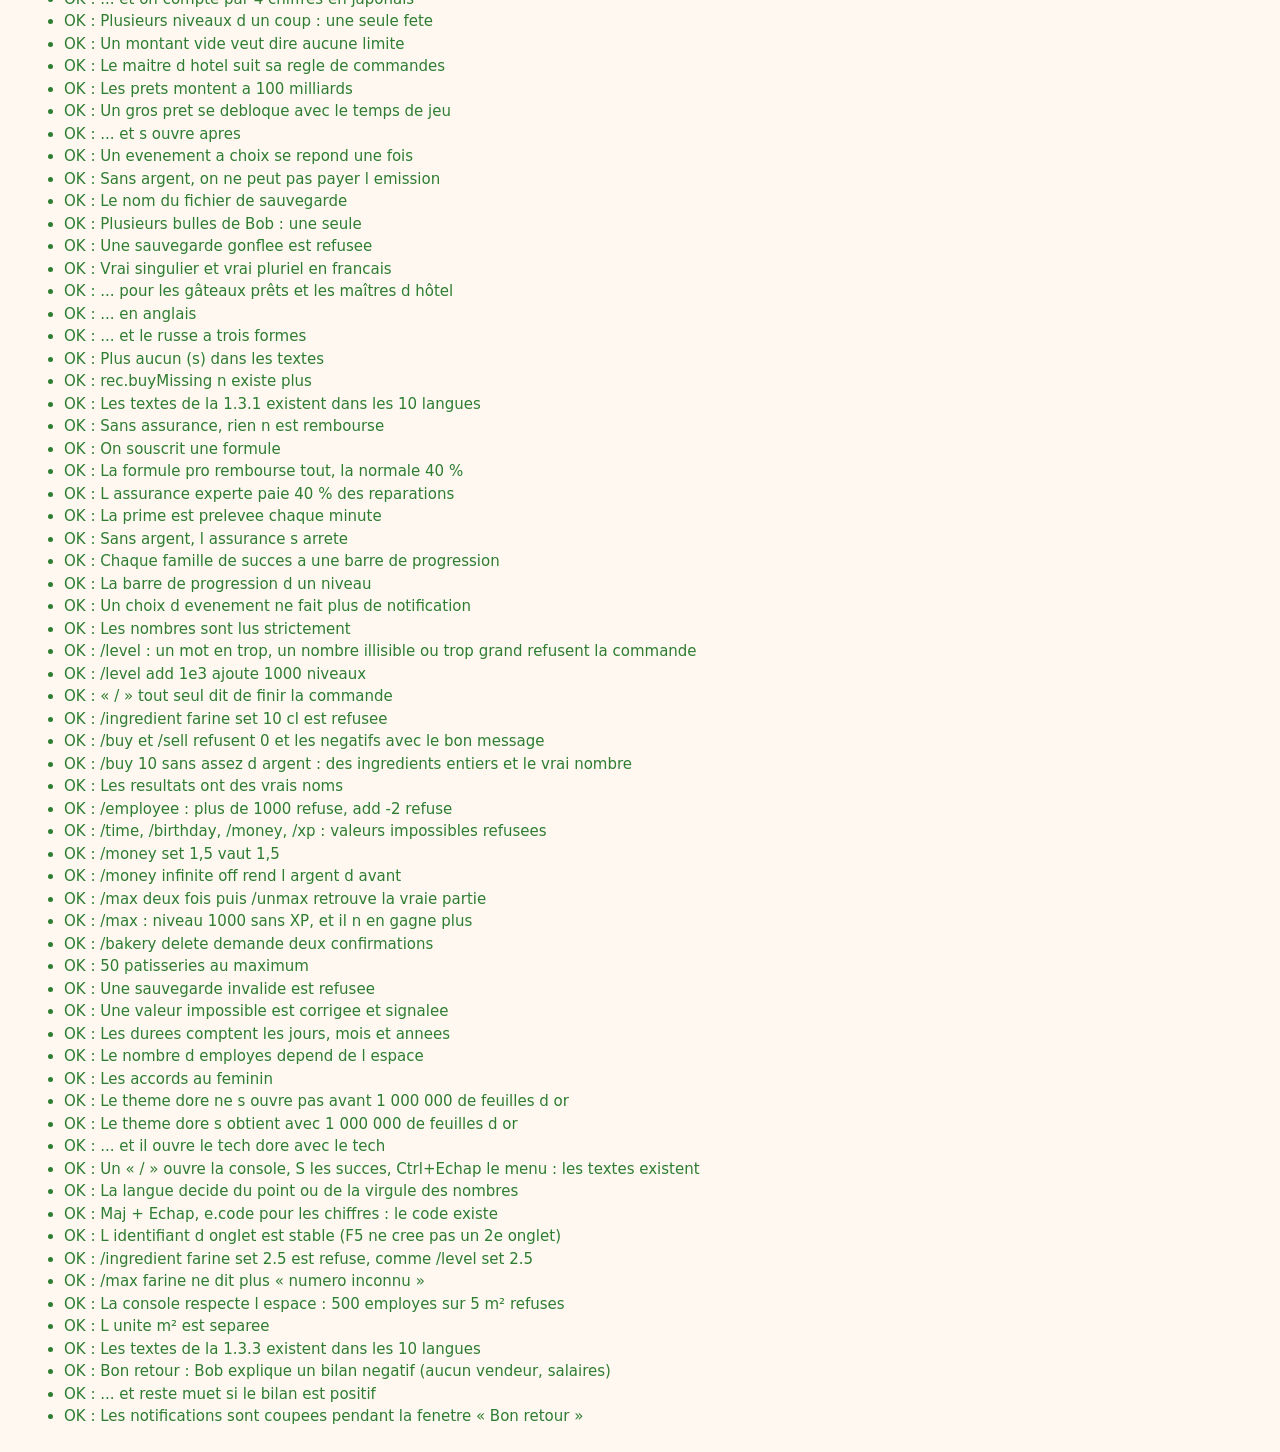
==== commit 52f1c9b6: "Pâtisserie 2D Simulator : Release 1.3.6 Co-Authored-By: Claude Sonnet 5.5 <noreply@anthropic.com>" ====
--- a/tests/index.html
+++ b/tests/index.html
@@ -27,6 +27,7 @@
 <script>document.write('<script src="../JS/LangKO.js?t=' + Date.now() + '"><\/script>');</script>
 <script>document.write('<script src="../JS/LangRU.js?t=' + Date.now() + '"><\/script>');</script>
 <script>document.write('<script src="../JS/LangHI.js?t=' + Date.now() + '"><\/script>');</script>
+<script>document.write('<script src="../JS/LangBN.js?t=' + Date.now() + '"><\/script>');</script>
 <script>document.write('<script src="../JS/Config.js?t=' + Date.now() + '"><\/script>');</script>
 <script>document.write('<script src="../JS/PlayerData.js?t=' + Date.now() + '"><\/script>');</script>
 <script>document.write('<script src="../JS/Instances.js?t=' + Date.now() + '"><\/script>');</script>
@@ -242,7 +243,7 @@
 var ids = {}, dup = [];
 ACHIEVEMENTS.forEach(function(a) { if (ids[a.id]) dup.push(a.id); ids[a.id] = 1; });
 check('Aucun succes en double', dup.length === 0, dup.join(', '));
-check('Exactement 1040 succes visibles (1000 + 8 recettes x 5 paliers)', ACHIEVEMENTS.filter(function(a) { return !a.hidden; }).length === 1040, ACHIEVEMENTS.length);
+check('Exactement 1050 succes visibles (1000 + 8 recettes x 5 paliers + 10 reparations et mecaniciens)', ACHIEVEMENTS.filter(function(a) { return !a.hidden; }).length === 1050, ACHIEVEMENTS.length);
 check('Exactement 5 succes secrets', ACHIEVEMENTS.filter(function(a) { return a.hidden; }).length === 5);
 G = createFreshState();
 var noName = ACHIEVEMENTS.filter(function(a) { return !achName(a) || !achDesc(a) || achName(a).indexOf('r.') === 0; }).map(function(a) { return a.id; });
@@ -252,7 +253,7 @@
 
 // --- Textes ---
 var missing = [];
-['fr', 'en', 'es', 'pt', 'de', 'ar', 'zh', 'ja', 'ko', 'ru', 'hi'].forEach(function(lang) {
+['fr', 'en', 'es', 'pt', 'de', 'ar', 'zh', 'ja', 'ko', 'ru', 'hi', 'bn'].forEach(function(lang) {
   ING.forEach(function(i) { if (!LANGS[lang]['i.' + i.id]) missing.push(lang + ':i.' + i.id); });
   REC.forEach(function(r) { if (!LANGS[lang]['r.' + r.id]) missing.push(lang + ':r.' + r.id); });
   BUILDINGS.forEach(function(b) { if (!LANGS[lang]['b.' + b.id]) missing.push(lang + ':b.' + b.id); });
@@ -276,7 +277,7 @@
 check('Tous les succes ont un nom en espagnol', esNames.length === 0, esNames.slice(0, 8).join(', '));
 check('Tous les succes ont une description en espagnol', esDescs.length === 0, esDescs.slice(0, 8).join(', '));
 currentLang = 'fr';
-['pt', 'de', 'ar', 'zh', 'ja', 'ko', 'ru', 'hi'].forEach(function(lang) {
+['pt', 'de', 'ar', 'zh', 'ja', 'ko', 'ru', 'hi', 'bn'].forEach(function(lang) {
   var diff = Object.keys(LANGS.fr).filter(function(k) { return !LANGS[lang][k] && !/^cmd\.|\.f$/.test(k); }).concat(Object.keys(LANGS[lang]).filter(function(k) { return !LANGS.fr[k] && !/^cmd\.|\.f$/.test(k); }));
   check(lang + ' : tous les textes', diff.length === 0, diff.slice(0, 12).join(', '));
   var bad = Object.keys(LANGS[lang]).filter(function(k) {
@@ -343,7 +344,7 @@
 check('Un evenement change le prix d un seul ingredient', Math.abs(getIngredientCost(flour) - c0 * 1.8) < 1e-9 && getIngredientCost(findIng('sucre')) === findIng('sucre').cost);
 G.focusEvent = { type: 'recBoycott', kind: 'rec', id: 'cookie', mult: 0.7, until: Date.now() + 60000 };
 check('Un evenement change le prix d une seule recette', inflatedPrice(crep) < p0 && inflatedPrice(findRec('cake')) === (function() { var g = G.focusEvent; G.focusEvent = null; var v = inflatedPrice(findRec('cake')); G.focusEvent = g; return v; })());
-['fr', 'en', 'es', 'pt', 'de', 'ar', 'zh', 'ja', 'ko', 'ru', 'hi'].forEach(function(lang) {
+['fr', 'en', 'es', 'pt', 'de', 'ar', 'zh', 'ja', 'ko', 'ru', 'hi', 'bn'].forEach(function(lang) {
   FOCUS_EVENTS.forEach(function(f) { if (!LANGS[lang]['fevent.' + f.id]) missing.push(lang + ':fevent.' + f.id); });
 });
 check('Les evenements cibles sont traduits', missing.length === 0, missing.join(', '));
@@ -381,13 +382,13 @@
 check('Rien ne se debloque apres le niveau 1000', tooLate.length === 0, tooLate.join(', '));
 check('La source d infini pur se debloque au niveau 1000', buildingUnlockLvl(findBld('sourceinfinie')) === 1000);
 var badMach = [];
-['fr', 'en', 'es', 'pt', 'de', 'ar', 'zh', 'ja', 'ko', 'ru', 'hi'].forEach(function(lang) {
+['fr', 'en', 'es', 'pt', 'de', 'ar', 'zh', 'ja', 'ko', 'ru', 'hi', 'bn'].forEach(function(lang) {
   currentLang = lang;
   MACHINES.forEach(function(m) { if (/^mach/.test(machName(m)) || /^mach/.test(machDesc(m))) badMach.push(lang + ':' + m.id); });
   if (LANGS[lang]['bob.facts'].split('|').length !== 30) badMach.push(lang + ':bob.facts');
 });
 currentLang = 'fr';
-check('Chaque machine a un nom et une description dans les 11 langues', badMach.length === 0, badMach.slice(0, 8).join(', '));
+check('Chaque machine a un nom et une description dans les 12 langues', badMach.length === 0, badMach.slice(0, 8).join(', '));
 check('L anglais est la premiere langue, puis le francais', LANG_LIST[0].code === 'en' && LANG_LIST[1].code === 'fr');
 G = createFreshState();
 var horror = findTheme('horror'), octNow = new Date().getMonth() + 1 === 10;
@@ -453,7 +454,7 @@
 check('Bob connait 30 anecdotes', LANGS.fr['bob.facts'].split('|').length === 30);
 
 // --- Release 1.0 ---
-check('La version s appelle Release 1.3.5', GAME_VERSION === 'Release 1.3.5');
+check('La version s appelle Release 1.3.6', GAME_VERSION === 'Release 1.3.6');
 // --- Release 1.3.3.2 : les intendants sont retires et rembourses ---
 check('Plus d intendant a embaucher', !findEmpType('buyer'));
 (function() {
@@ -473,23 +474,31 @@
   check('... et une seule fois', again.money === 600 + each * 2);
   check('Plus de touche-a-tout a embaucher', !findEmpType('versatile'));
   G = createFreshState(); G.level = 100;
-  check('Plus de prime : ni bouton, ni fonction, et le salaire ne monte pas au-dela de +50 %', typeof giveBonus === 'undefined' && typeof doGiveBonus === 'undefined' && PAY_STEPS.join() === '-50,-20,-10,-5,0,5,10,20,50');
+  check('La prime est de retour, mais plus d augmentation de salaire', typeof giveBonus === 'function' && PAY_STEPS.join() === '-50,-20,-10,-5,0');
+  (function() {
+    var old = createFreshState(); old.employees = [{ id: 1, type: 'baker', level: 1, skill: 50, morale: 80, status: 'working', payAdj: 20 }, { id: 2, type: 'baker', level: 1, skill: 50, morale: 80, status: 'working', payAdj: -10 }];
+    var mg = migrateSave(old);
+    check('Les augmentations deja faites sont annulees, les baisses restent', mg.employees[0].payAdj === 0 && mg.employees[1].payAdj === -10);
+    G = createFreshState(); G.level = 50; G.money = 1e6; var be = newEmployee('baker', 'Pia', 50, 1); be.morale = 50; G.employees = [be];
+    check('Une prime remonte le moral de 25 et coute de l argent', giveBonus(be.id) === true && be.morale === 75 && G.money < 1e6);
+  })();
 })();
-// --- Release 1.3.5 : le hindi ---
-(function() {
-  var keep = currentLang;
-  check('Le hindi est dans la liste des langues', LANG_LIST.some(function(l) { return l.code === 'hi' && l.name === 'हिन्दी'; }) && !!LANGS.hi);
-  currentLang = 'hi';
-  check('Le hindi garde les memes nombres, sans virgule decimale', decimalize('1.5') === '1.5' && fmt(1500) === '1.50k' && !decimalComma());
-  check('Le hindi a deux formes de pluriel (un, autre)', pluralForm(1, ['a', 'b']) === 'a' && pluralForm(5, ['a', 'b']) === 'b');
-  var untr = Object.keys(LANGS.en).filter(function(k) { return !/^cmd\.|\.f$/.test(k) && LANGS.hi[k] === LANGS.en[k] && /[a-z]{4,}/.test(LANGS.en[k]) && !/^(rb|ach\.lockedDesc|ach\.hiddenName|pause\.key|emp\.mgr|emp\.pay)/.test(k) && !/^(chart\.in|chart\.out)$/.test(k); });
-  check('Aucun texte hindi n est resté en anglais', untr.length === 0, untr.slice(0, 8).join(', '));
-  var noDeva = Object.keys(LANGS.hi).filter(function(k) { return !/[ऀ-ॿ]/.test(LANGS.hi[k]) && !/^(ach\.lockedDesc|ach\.hiddenName|pause\.key|r\.|i\.|b\.|home\.google|footer|stats\.shortcuts)/.test(k) && /[a-zA-Z]{3,}/.test(LANGS.en[k] || ''); });
-  check('Chaque texte hindi est ecrit en devanagari', noDeva.length === 0, noDeva.slice(0, 8).join(', '));
-  check('Le guide des commandes existe en hindi', COMMAND_DOCS.every(function(g) { return g.hi && g.list.every(function(c) { return c.hi !== c.en && c.cases.every(function(x) { return x.hi !== x.en; }); }); }));
-  check('Un nom de succes et une tranche ont leur traduction hindi', achName(ACHIEVEMENTS[0]) !== ACHIEVEMENTS[0].en && /[ऀ-ॿ]/.test(achName(ACHIEVEMENTS[0])));
+// --- Release 1.3.5 et 1.3.6 : le hindi et le bengali ---
+['hi', 'bn'].forEach(function(lg) {
+  var keep = currentLang, script = lg === 'hi' ? /[ऀ-ॿ]/ : /[ঀ-৿]/;
+  var info = LANG_LIST.filter(function(l) { return l.code === lg; })[0];
+  check(lg + ' : la langue est dans la liste, avec son nom ecrit dans sa langue', !!info && script.test(info.name) && !!LANGS[lg]);
+  currentLang = lg;
+  check(lg + ' : les memes nombres, sans virgule decimale', decimalize('1.5') === '1.5' && fmt(1500) === '1.50k' && !decimalComma());
+  check(lg + ' : deux formes de pluriel (un, autre)', pluralForm(1, ['a', 'b']) === 'a' && pluralForm(5, ['a', 'b']) === 'b');
+  var untr = Object.keys(LANGS.en).filter(function(k) { return !/^cmd\.|\.f$/.test(k) && LANGS[lg][k] === LANGS.en[k] && /[a-z]{4,}/.test(LANGS.en[k]) && !/^(rb|ach\.lockedDesc|ach\.hiddenName|pause\.key|emp\.mgr|emp\.pay)/.test(k) && !/^(chart\.in|chart\.out)$/.test(k); });
+  check(lg + ' : aucun texte n est reste en anglais', untr.length === 0, untr.slice(0, 8).join(', '));
+  var noScript = Object.keys(LANGS[lg]).filter(function(k) { return !script.test(LANGS[lg][k]) && !/^(ach\.lockedDesc|ach\.hiddenName|pause\.key|r\.|i\.|b\.|home\.google|footer|stats\.shortcuts)/.test(k) && /[a-zA-Z]{3,}/.test(LANGS.en[k] || ''); });
+  check(lg + ' : chaque texte est ecrit dans son alphabet', noScript.length === 0, noScript.slice(0, 8).join(', '));
+  check(lg + ' : le guide des commandes existe', COMMAND_DOCS.every(function(g) { return g[lg] && g.list.every(function(c) { return c[lg] !== c.en && c.cases.every(function(x) { return x[lg] !== x.en; }); }); }));
+  check(lg + ' : un nom de succes est traduit', script.test(achName(ACHIEVEMENTS[0])));
   currentLang = keep;
-})();
+});
 // --- Release 1.3.4 ---
 (function() {
   // Une seule bourse pour toutes les patisseries
@@ -804,8 +813,7 @@
 var emp5 = newEmployee('baker', 'Pierre', 50, 1); G.employees = [emp5];
 var sal0 = getEmpSalary(emp5);
 check('Un salaire plus bas baisse la motivation maximale', (function() { emp5.payAdj = -10; return maxMorale(emp5) === 90 && getEmpSalary(emp5) < sal0; })());
-check('Un salaire plus haut la monte', (function() { emp5.payAdj = 20; return maxMorale(emp5) === 120 && getEmpSalary(emp5) > sal0; })());
-check('Les paliers de salaire', PAY_STEPS.join() === '-50,-20,-10,-5,0,5,10,20,50');
+check('Les paliers de salaire (que des baisses)', PAY_STEPS.join() === '-50,-20,-10,-5,0');
 var quits = 0; for (var pq = 0; pq < 200; pq++) { var pe = newEmployee('baker', 'Eva', 50, 1); G.employees = [pe]; if (setPay(pe, -50) === 'quit') quits++; }
 check('A -50 %, il demissionne presque toujours', quits > 150, quits);
 check('Les prix montent quand la perte baisse', lossCostMult(0) > lossCostMult(10) && lossCostMult(10) > lossCostMult(50) && lossCostMult(50) > lossCostMult(100));
@@ -962,7 +970,7 @@
   check('Sans cles Supabase, les comptes en ligne sont desactives', !cloudEnabled() || (P2DS_CONFIG.SUPABASE_URL && P2DS_CONFIG.SUPABASE_ANON_KEY));
   check('Le maximum est de 10', P2DS_CONFIG.MAX_INSTANCES === 10);
   currentLang = 'fr';
-  check('Les langues gardent toujours le meme ordre', LANG_LIST.map(function(l) { return l.code; }).join() === 'en,fr,es,pt,de,ar,zh,ja,ko,ru,hi');
+  check('Les langues gardent toujours le meme ordre', LANG_LIST.map(function(l) { return l.code; }).join() === 'en,fr,es,pt,de,ar,zh,ja,ko,ru,hi,bn');
   var hk = Object.keys(LANGS.fr).filter(function(k) { return /^home\./.test(k); });
   check('Les textes de la page d accueil existent dans les 10 langues', hk.length > 40 && Object.keys(LANGS).every(function(l) { return hk.every(function(k) { return LANGS[l][k]; }); }));
 })();
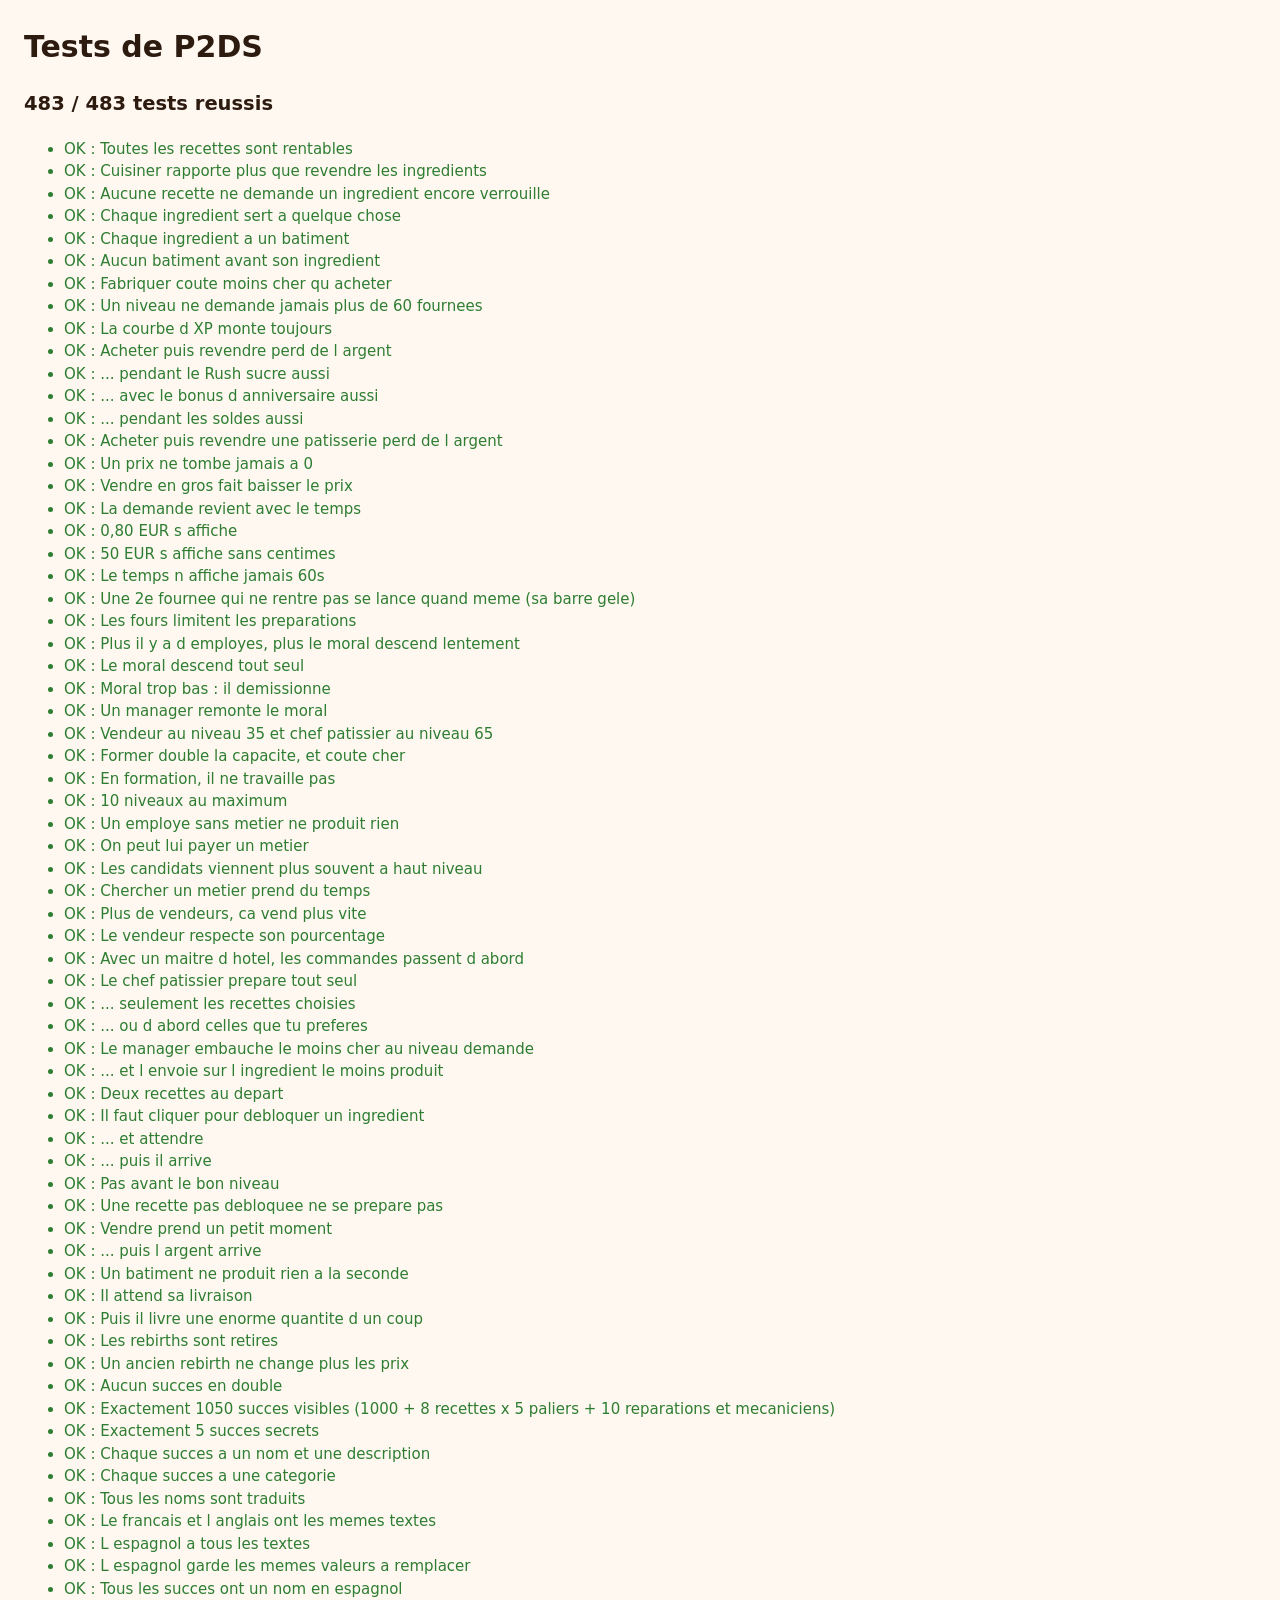
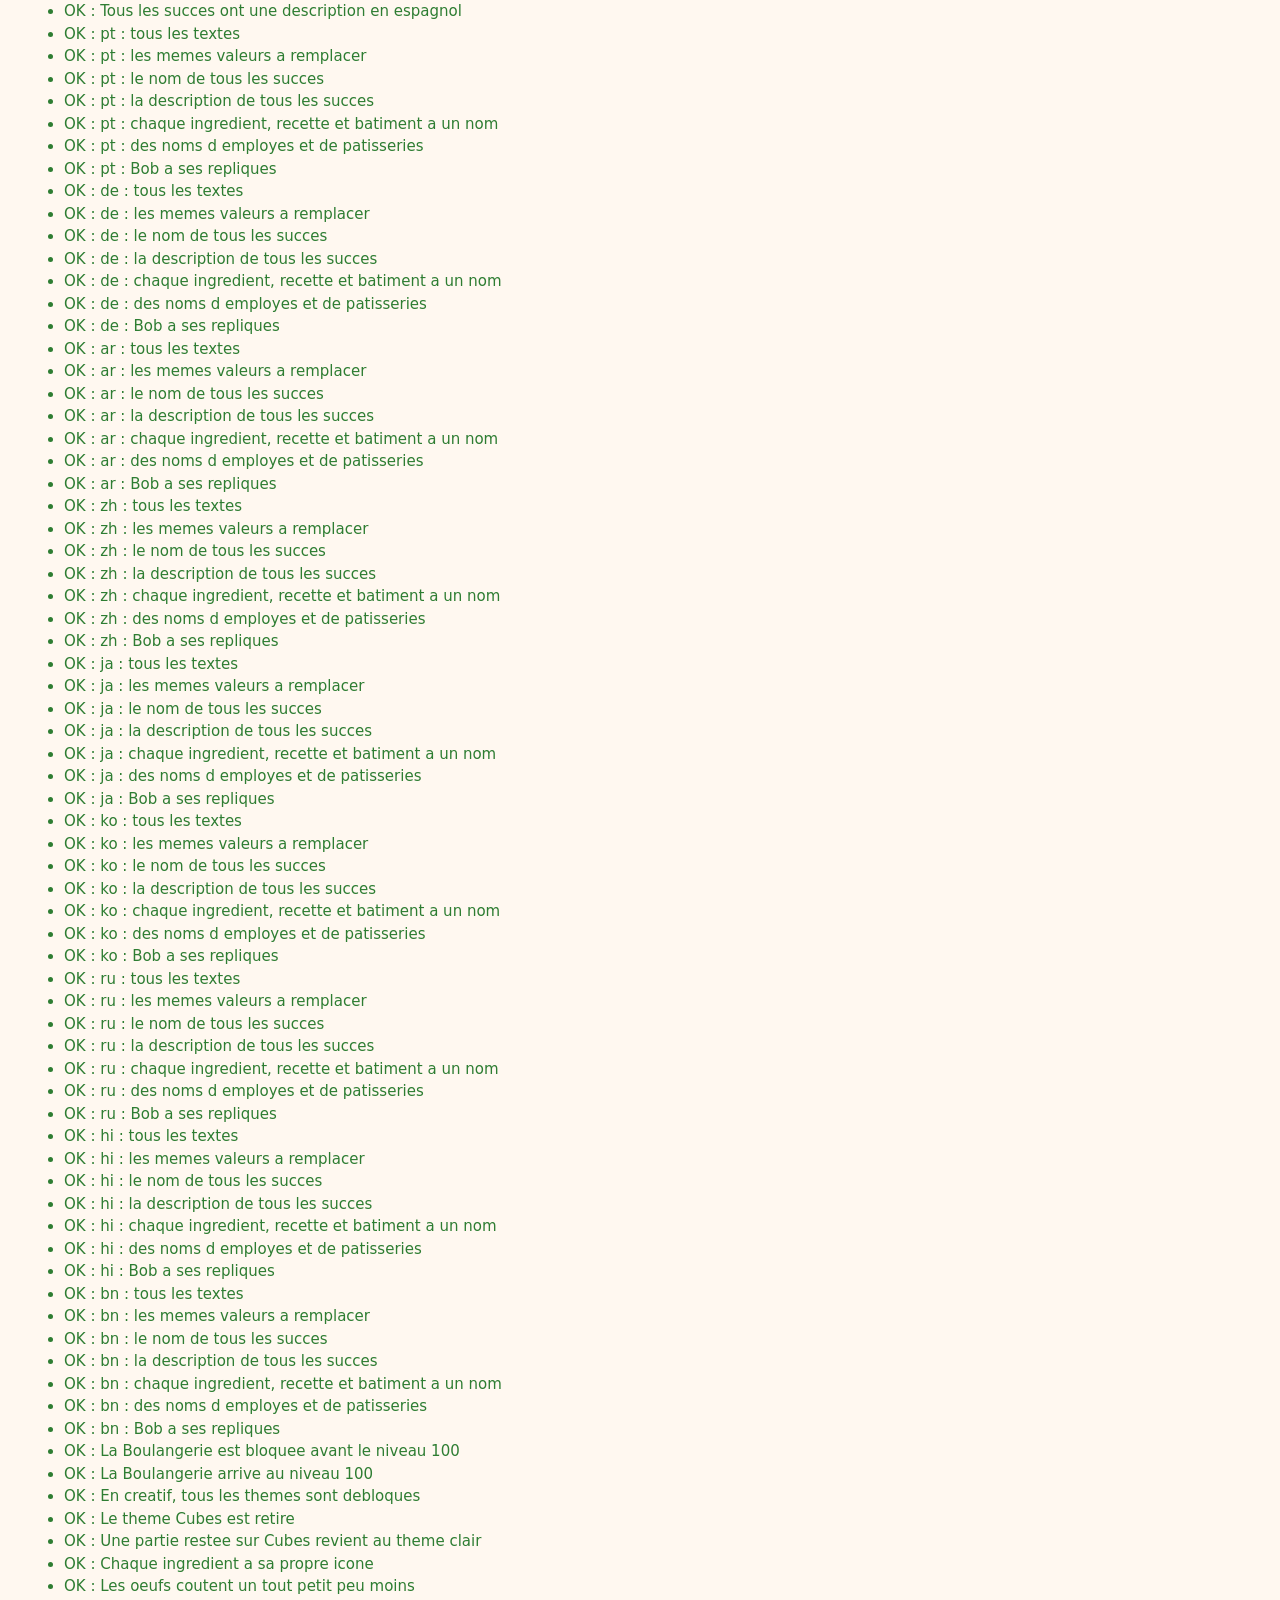
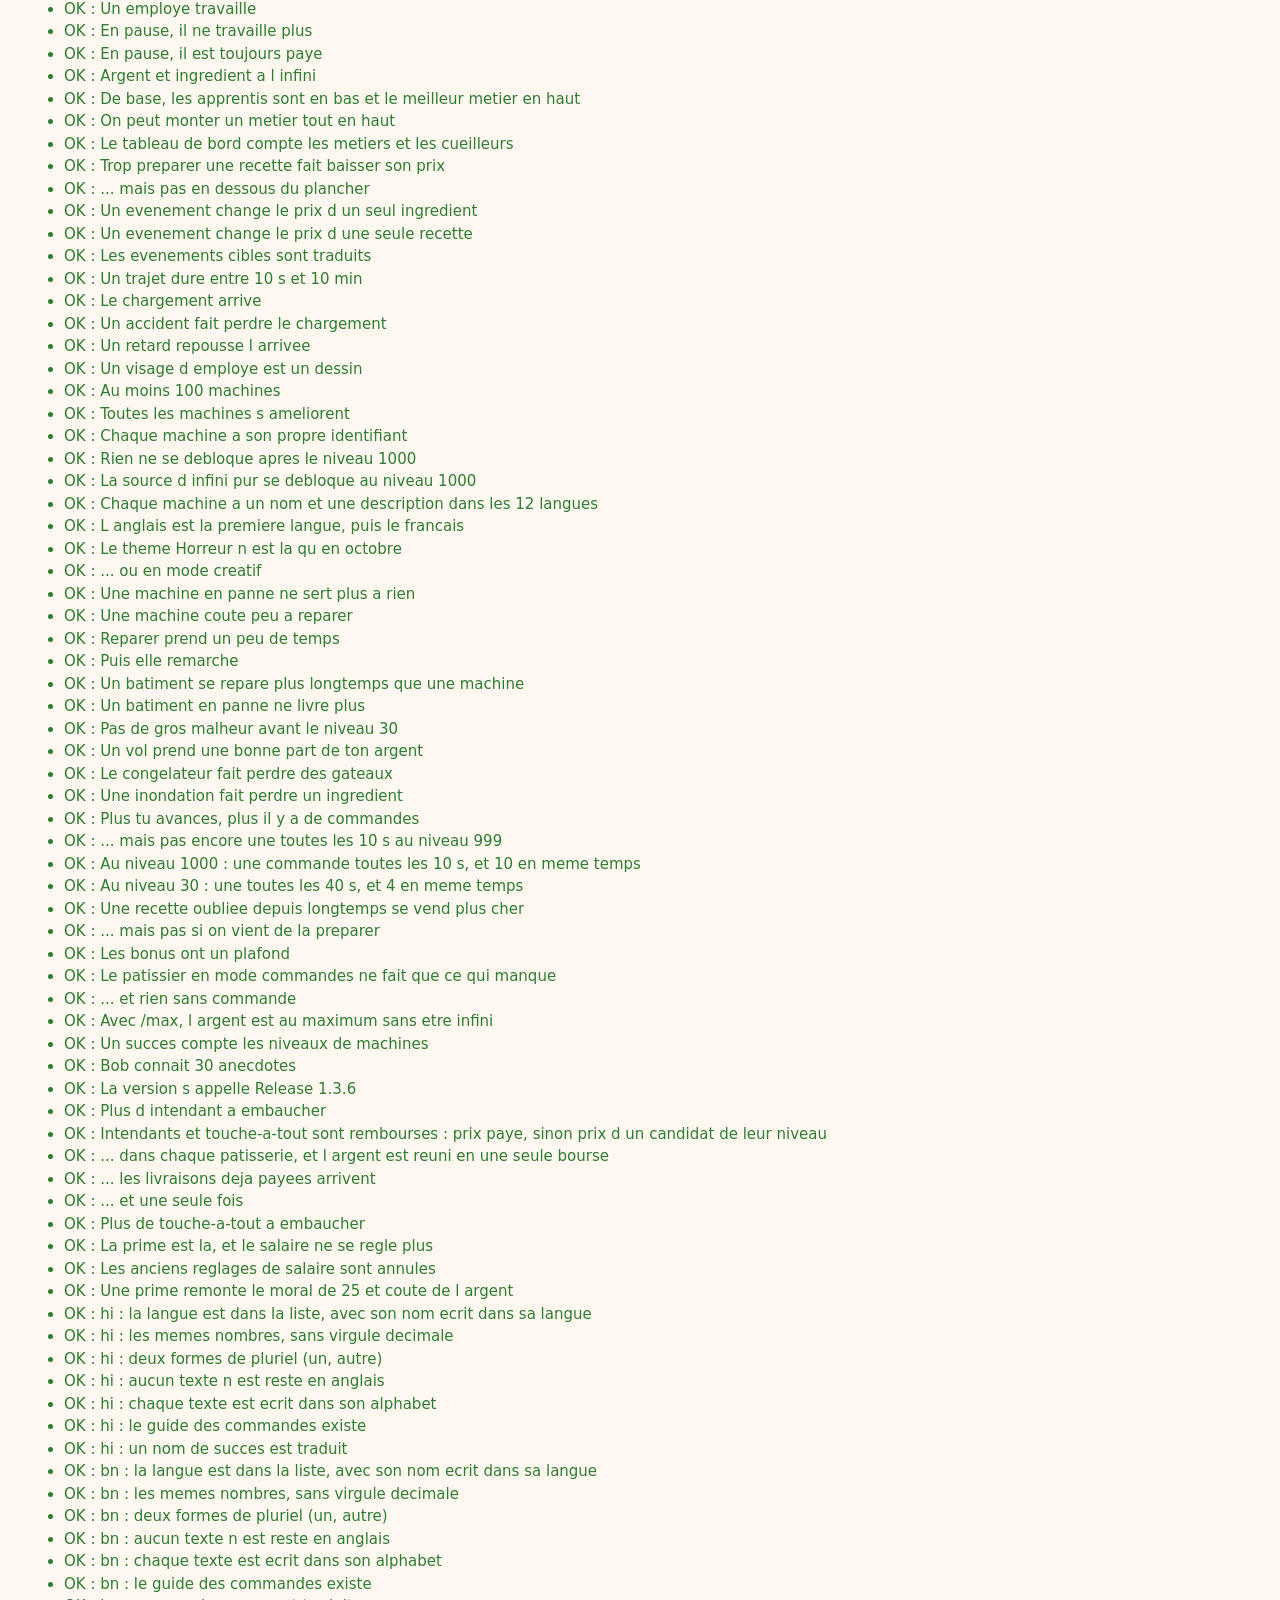
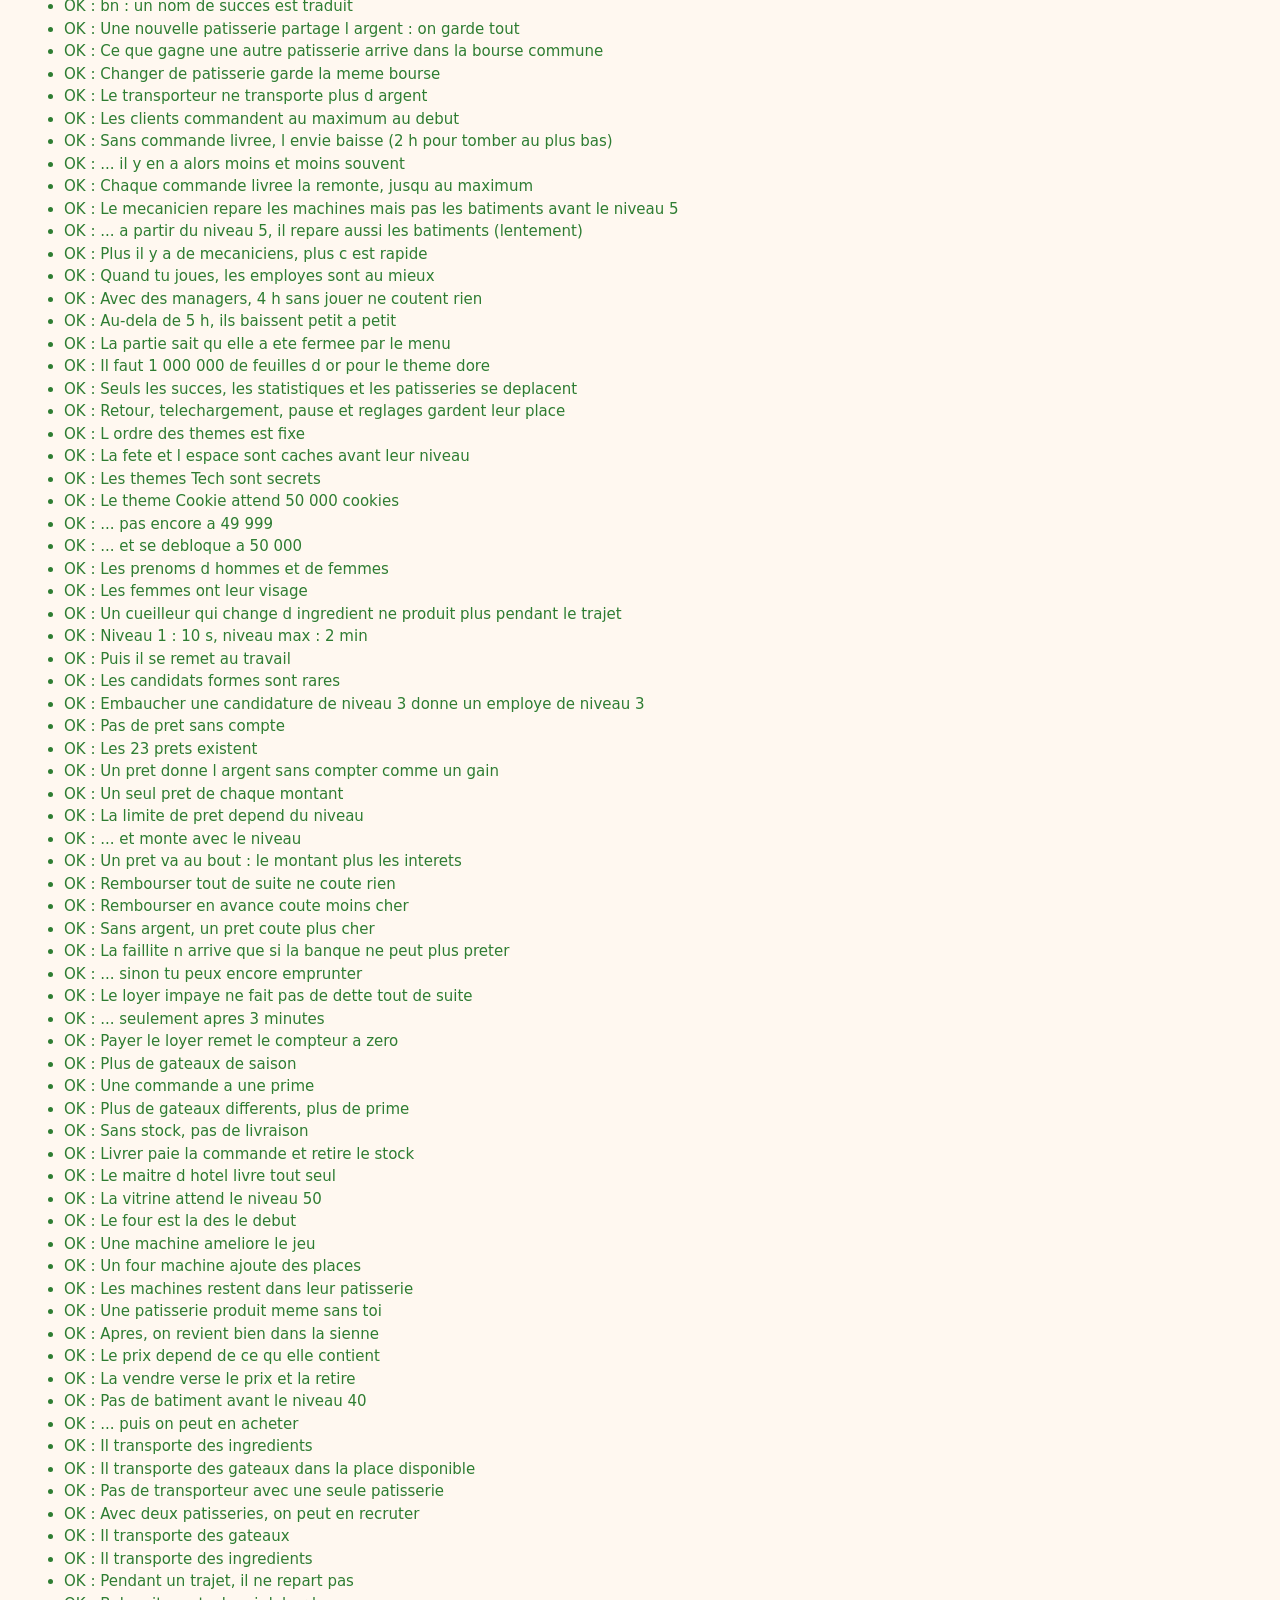
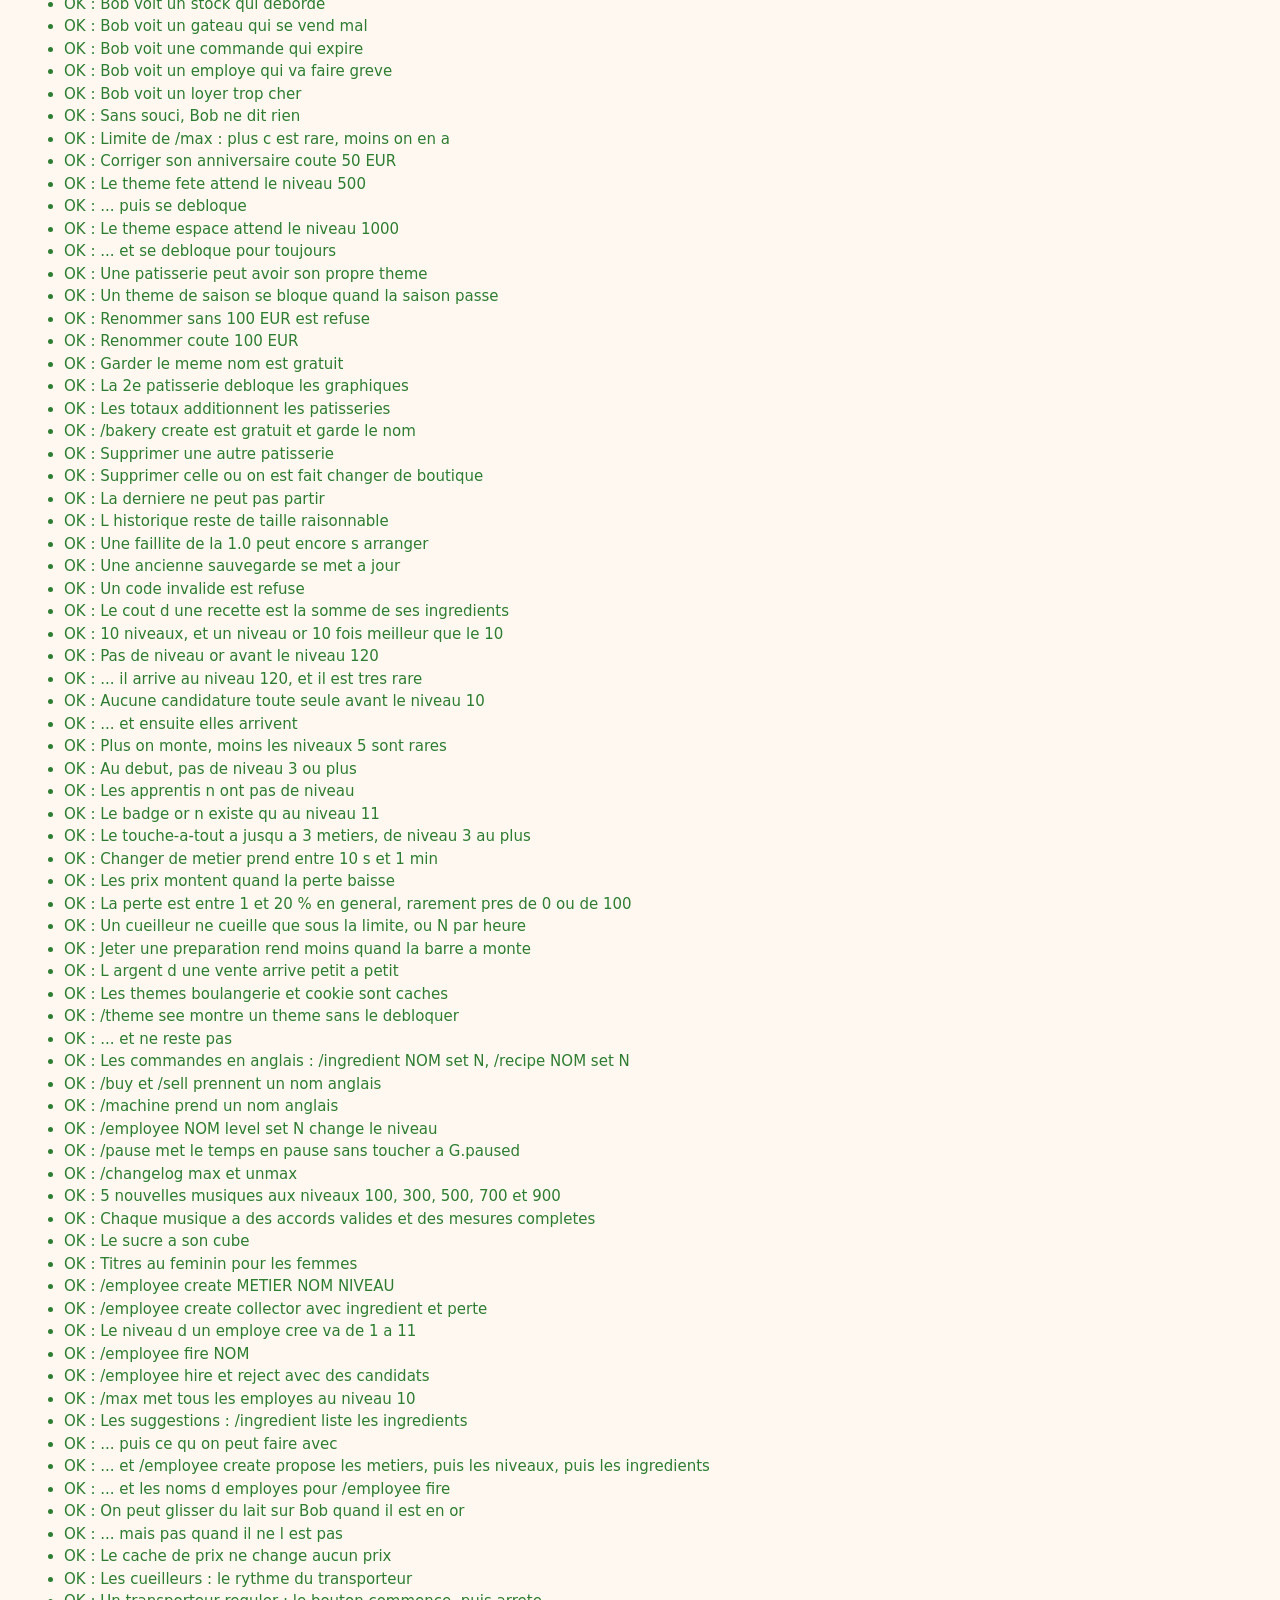
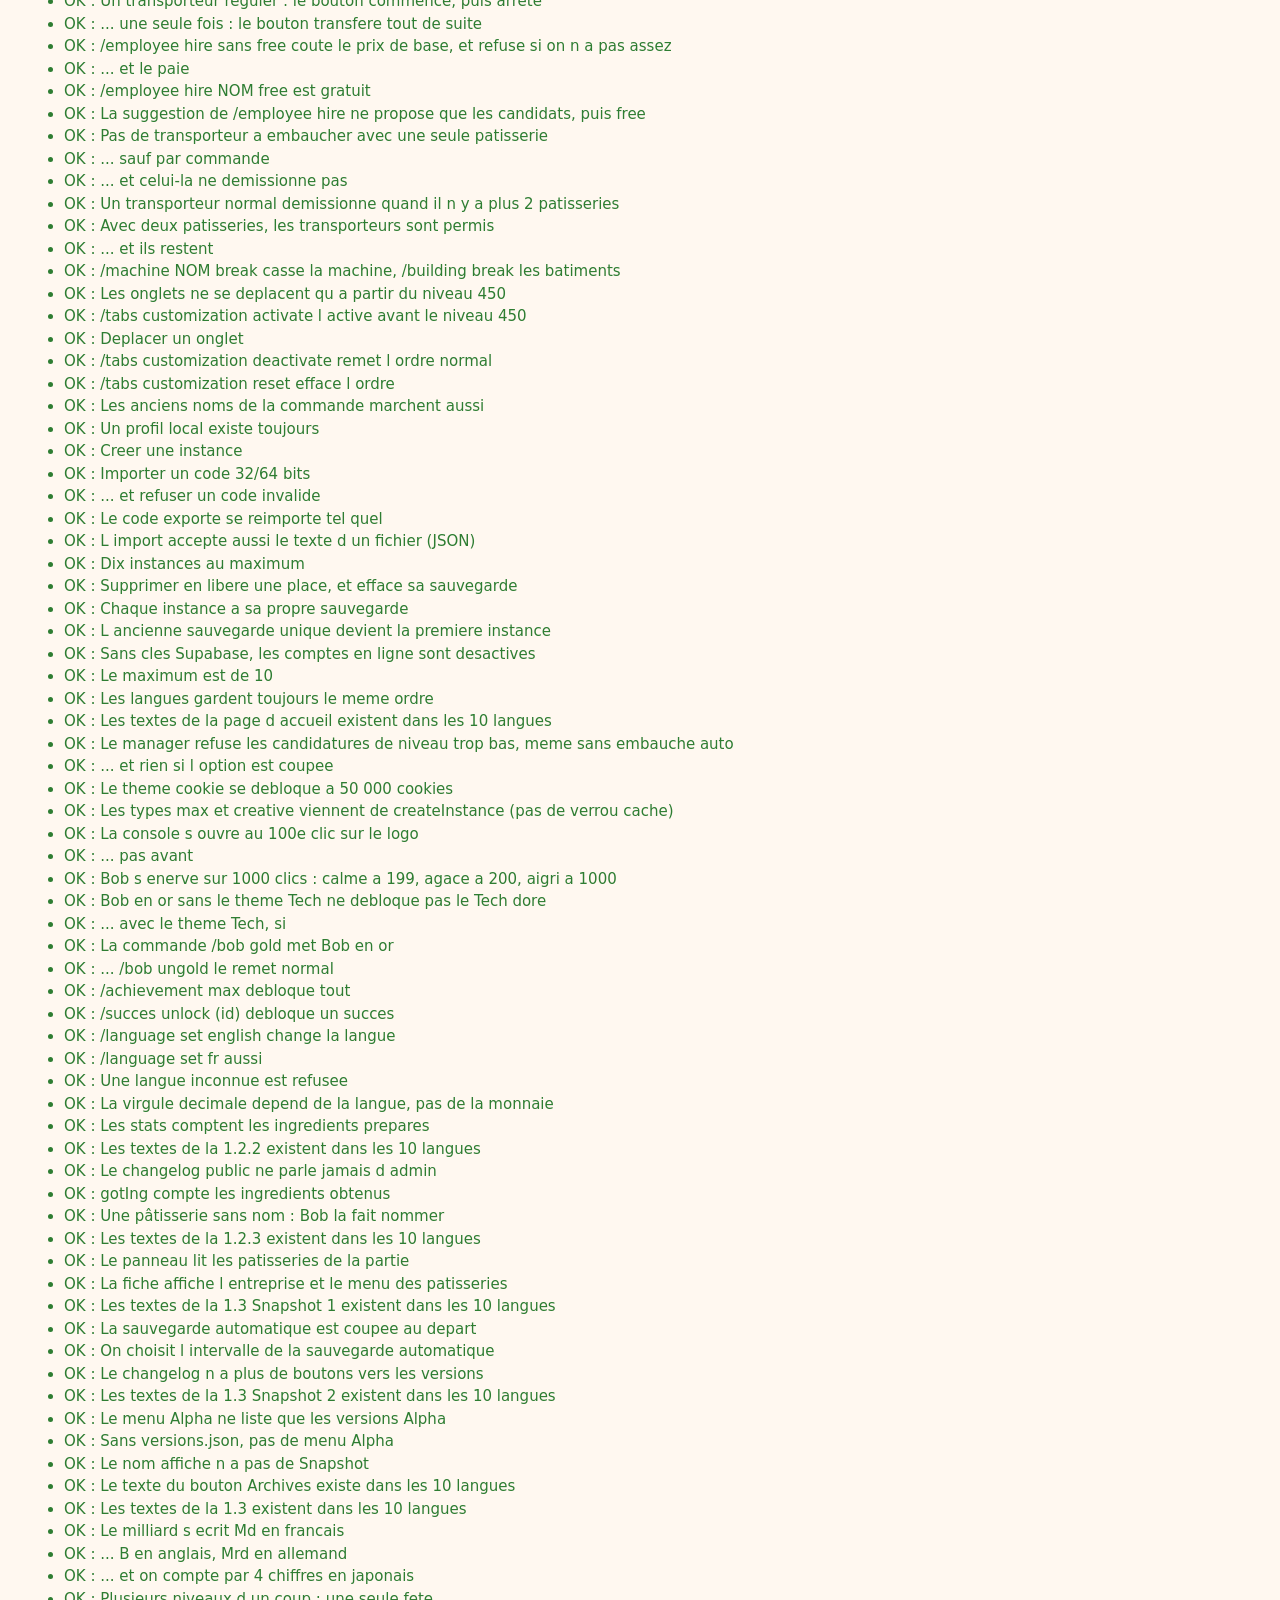
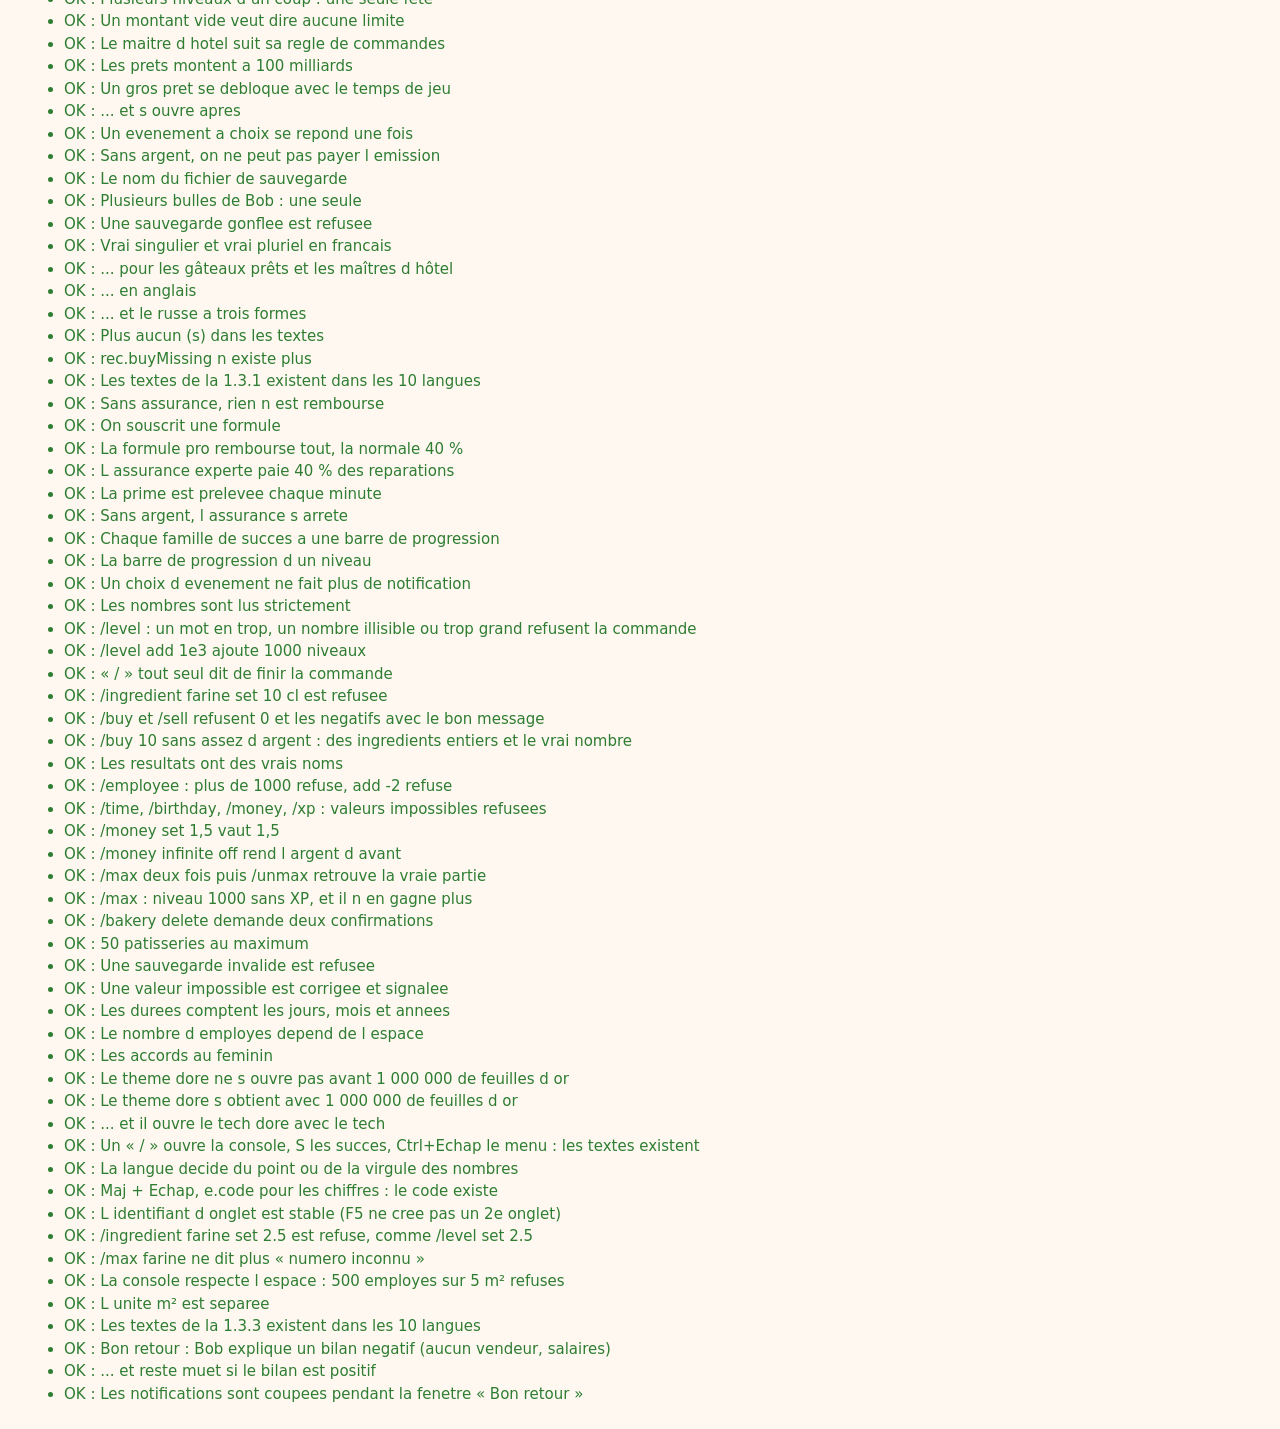
==== commit 9e39be8c: "Pâtisserie 2D Simulator : Release 1.3.6 (barre du haut, salaire fixe, ordre des listes) Co-Authored-" ====
--- a/tests/index.html
+++ b/tests/index.html
@@ -474,11 +474,11 @@
   check('... et une seule fois', again.money === 600 + each * 2);
   check('Plus de touche-a-tout a embaucher', !findEmpType('versatile'));
   G = createFreshState(); G.level = 100;
-  check('La prime est de retour, mais plus d augmentation de salaire', typeof giveBonus === 'function' && PAY_STEPS.join() === '-50,-20,-10,-5,0');
+  check('La prime est la, et le salaire ne se regle plus', typeof giveBonus === 'function' && typeof setPay === 'undefined' && typeof setEmpPay === 'undefined' && typeof PAY_STEPS === 'undefined');
   (function() {
     var old = createFreshState(); old.employees = [{ id: 1, type: 'baker', level: 1, skill: 50, morale: 80, status: 'working', payAdj: 20 }, { id: 2, type: 'baker', level: 1, skill: 50, morale: 80, status: 'working', payAdj: -10 }];
     var mg = migrateSave(old);
-    check('Les augmentations deja faites sont annulees, les baisses restent', mg.employees[0].payAdj === 0 && mg.employees[1].payAdj === -10);
+    check('Les anciens reglages de salaire sont annules', mg.employees.every(function(e) { return !e.payAdj; }) && maxMorale(mg.employees[0]) === 100);
     G = createFreshState(); G.level = 50; G.money = 1e6; var be = newEmployee('baker', 'Pia', 50, 1); be.morale = 50; G.employees = [be];
     check('Une prime remonte le moral de 25 et coute de l argent', giveBonus(be.id) === true && be.morale === 75 && G.money < 1e6);
   })();
@@ -554,8 +554,10 @@
   G = createFreshState(); G.closedAt = 0;
   check('La partie sait qu elle a ete fermee par le menu', G.closedAt === 0 && 'lastActive' in G);
   check('Il faut 1 000 000 de feuilles d or pour le theme dore', findTheme('gold').gotIng.n === 1000000);
-  var ev = hdrLayout();
-  check('Les boutons de l en-tete ont un ordre, le bouton des reglages ne quitte jamais l en-tete', ev.order.length === HDR_IDS.length && ev.menu.indexOf('settings') < 0);
+  G = createFreshState(); G.settings.hdrOrder = ['stats', 'settings', 'bakeries', 'back']; G.settings.hdrSett = ['ach', 'pause', 'settings'];
+  check('Seuls les succes, les statistiques et les patisseries se deplacent', HDR_MOVABLE.join() === 'bakeries,ach,stats' && hdrLayout().sett.join() === 'ach');
+  check('Retour, telechargement, pause et reglages gardent leur place', hdrBarIds().join() === 'back,install,stats,bakeries,pause,settings', hdrBarIds().join());
+  check('L ordre des themes est fixe', THEME_LIST.map(function(x) { return x.id; }).join() === 'light,dark,fall,winter,spring,summer,horror,love,cookie,tech,techgold,gold,birthday,bakery,party,space');
 })();
 
 G = createFreshState(); G.level = 499;
@@ -812,10 +814,6 @@
 G = createFreshState(); G.level = 50;
 var emp5 = newEmployee('baker', 'Pierre', 50, 1); G.employees = [emp5];
 var sal0 = getEmpSalary(emp5);
-check('Un salaire plus bas baisse la motivation maximale', (function() { emp5.payAdj = -10; return maxMorale(emp5) === 90 && getEmpSalary(emp5) < sal0; })());
-check('Les paliers de salaire (que des baisses)', PAY_STEPS.join() === '-50,-20,-10,-5,0');
-var quits = 0; for (var pq = 0; pq < 200; pq++) { var pe = newEmployee('baker', 'Eva', 50, 1); G.employees = [pe]; if (setPay(pe, -50) === 'quit') quits++; }
-check('A -50 %, il demissionne presque toujours', quits > 150, quits);
 check('Les prix montent quand la perte baisse', lossCostMult(0) > lossCostMult(10) && lossCostMult(10) > lossCostMult(50) && lossCostMult(50) > lossCostMult(100));
 var losses = []; for (var ls4 = 0; ls4 < 2000; ls4++) losses.push(sampleLoss());
 check('La perte est entre 1 et 20 % en general, rarement pres de 0 ou de 100', losses.every(function(v) { return v >= 0 && v <= 100; }) && losses.filter(function(v) { return v >= 1 && v <= 20; }).length > 1400 && losses.filter(function(v) { return v > 60; }).length < 40);
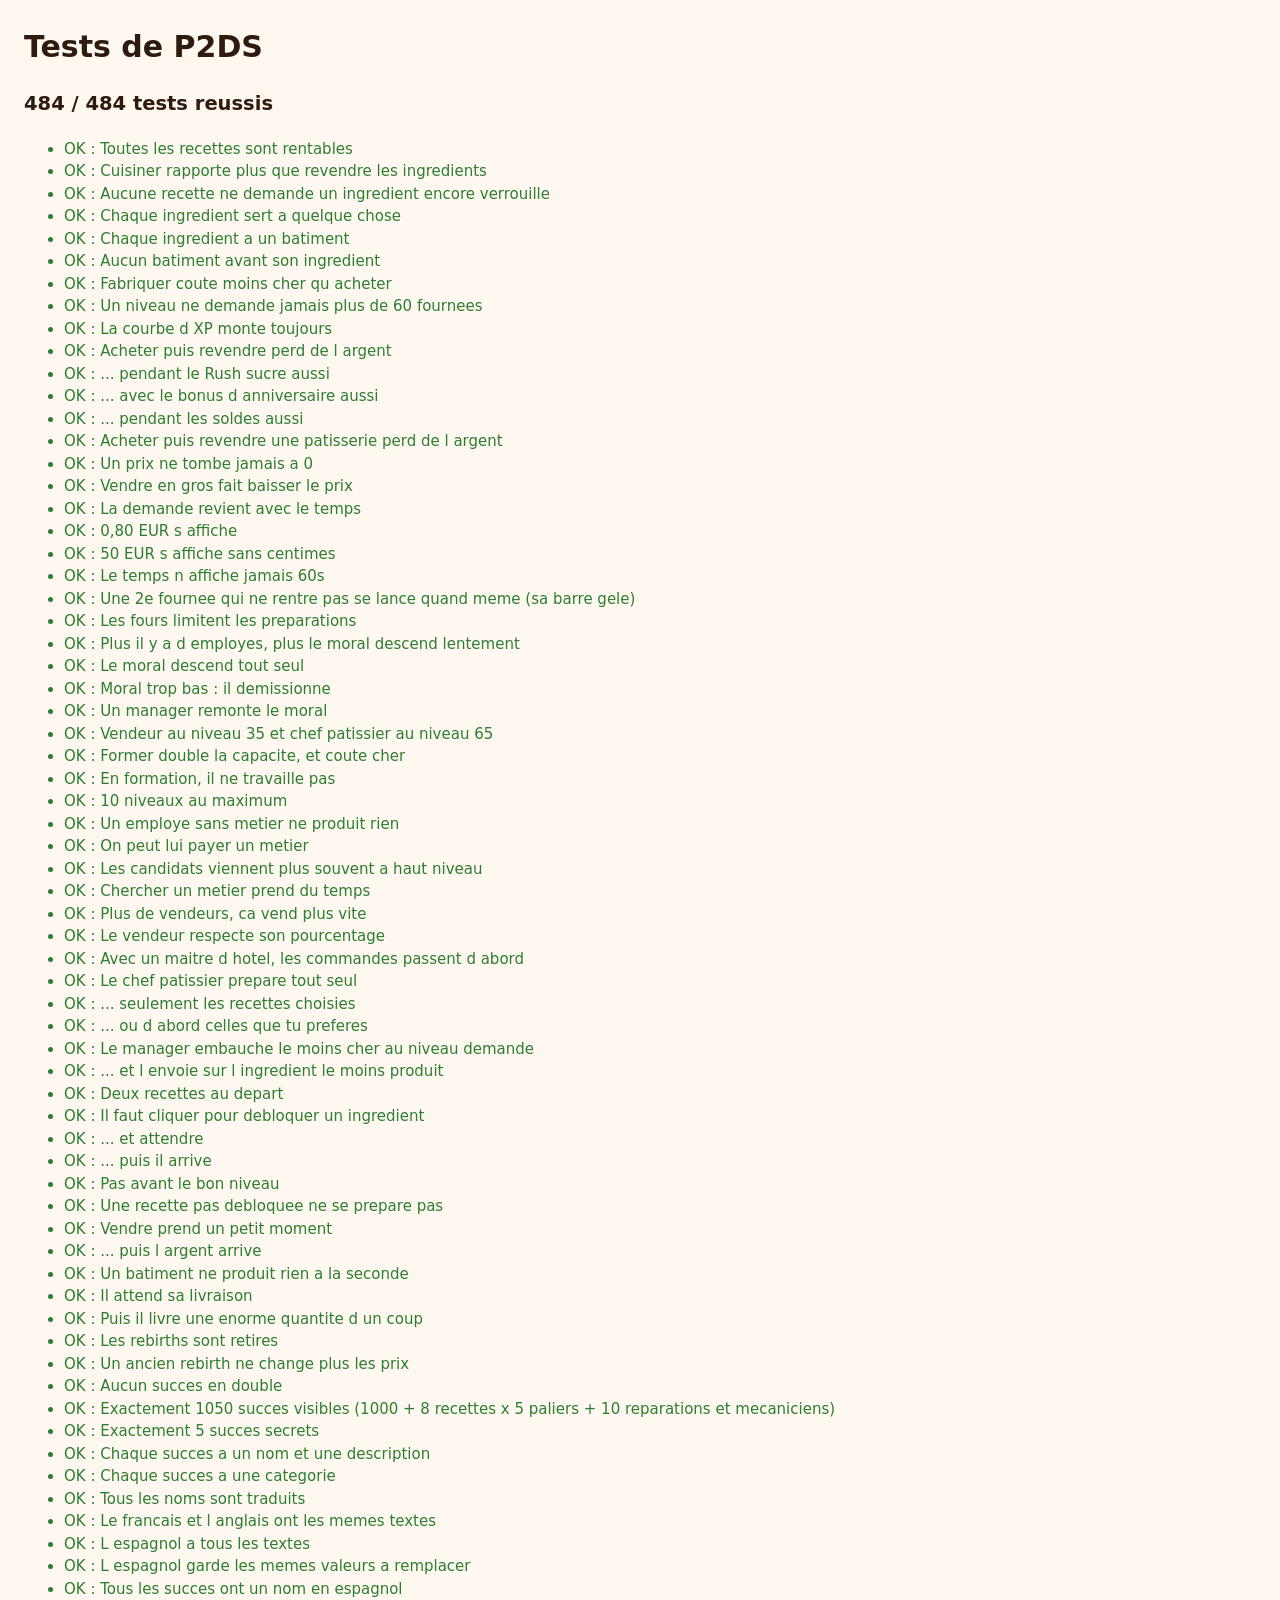
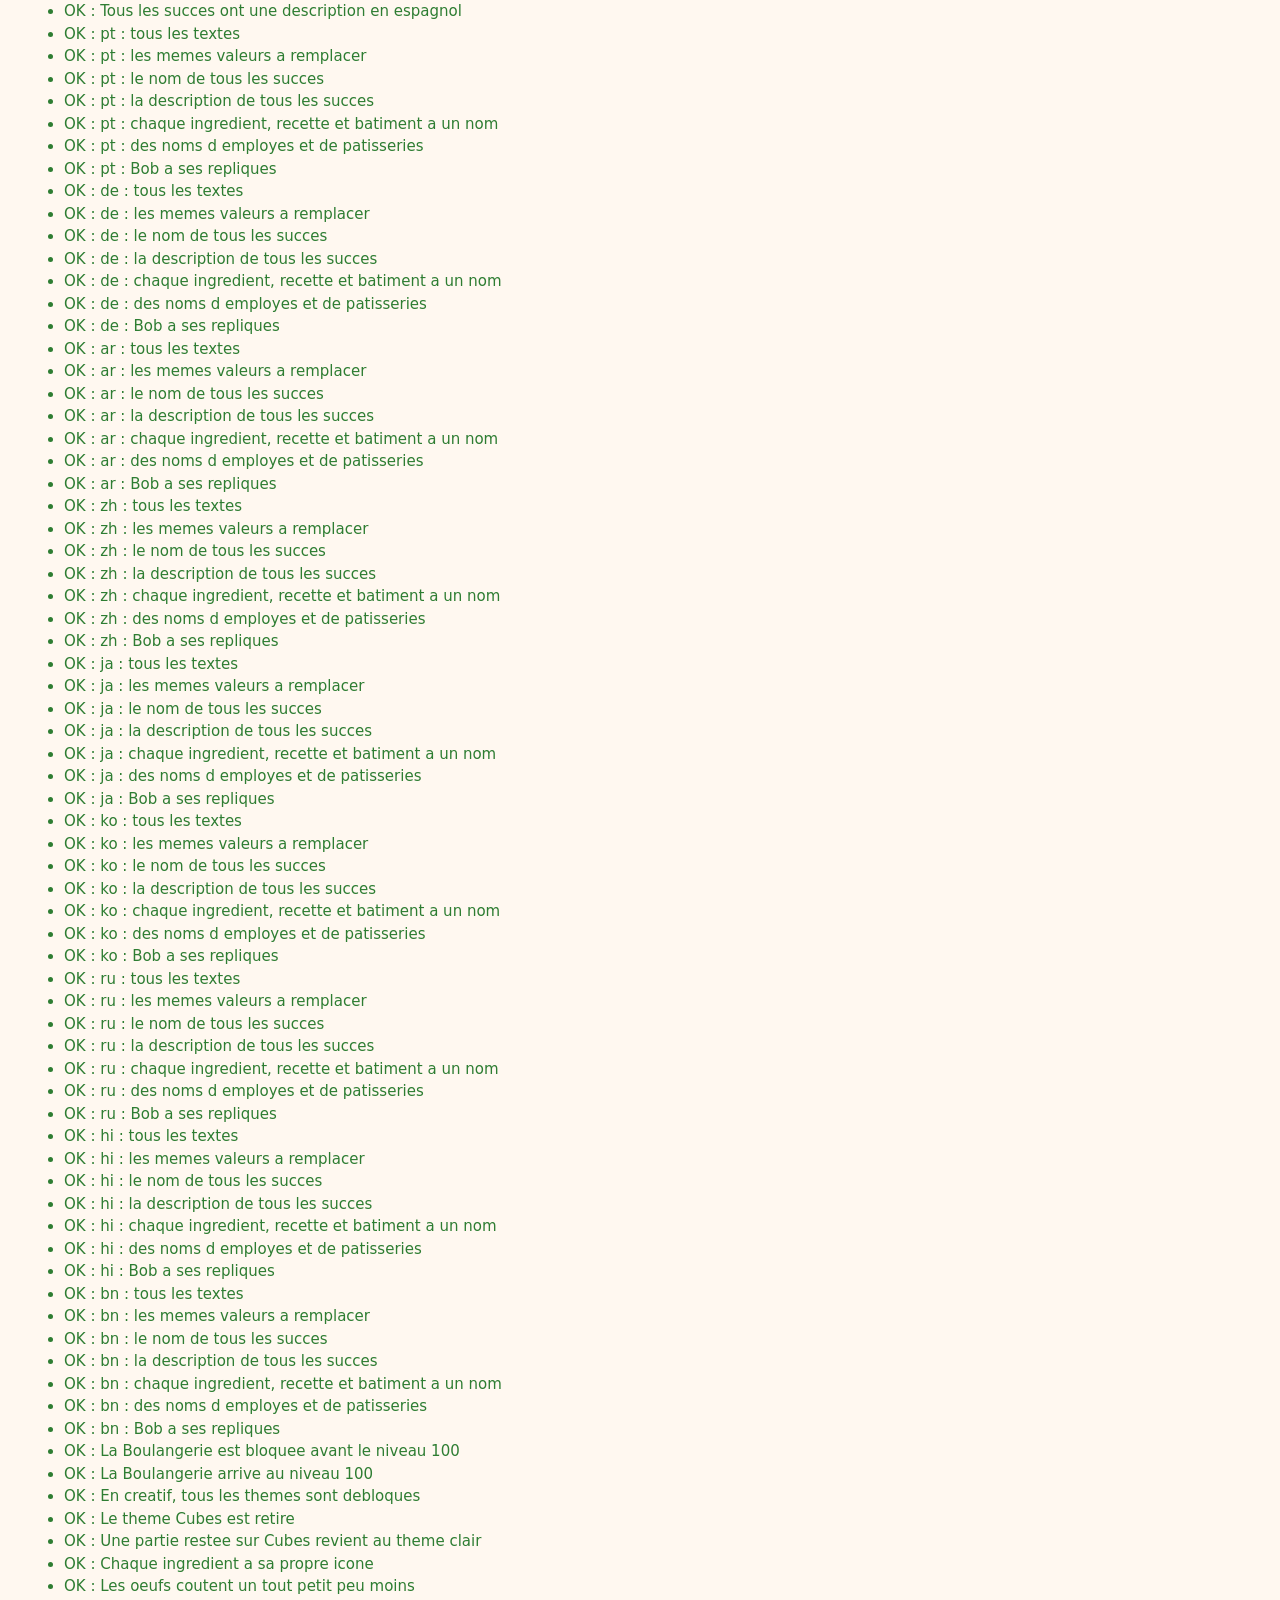
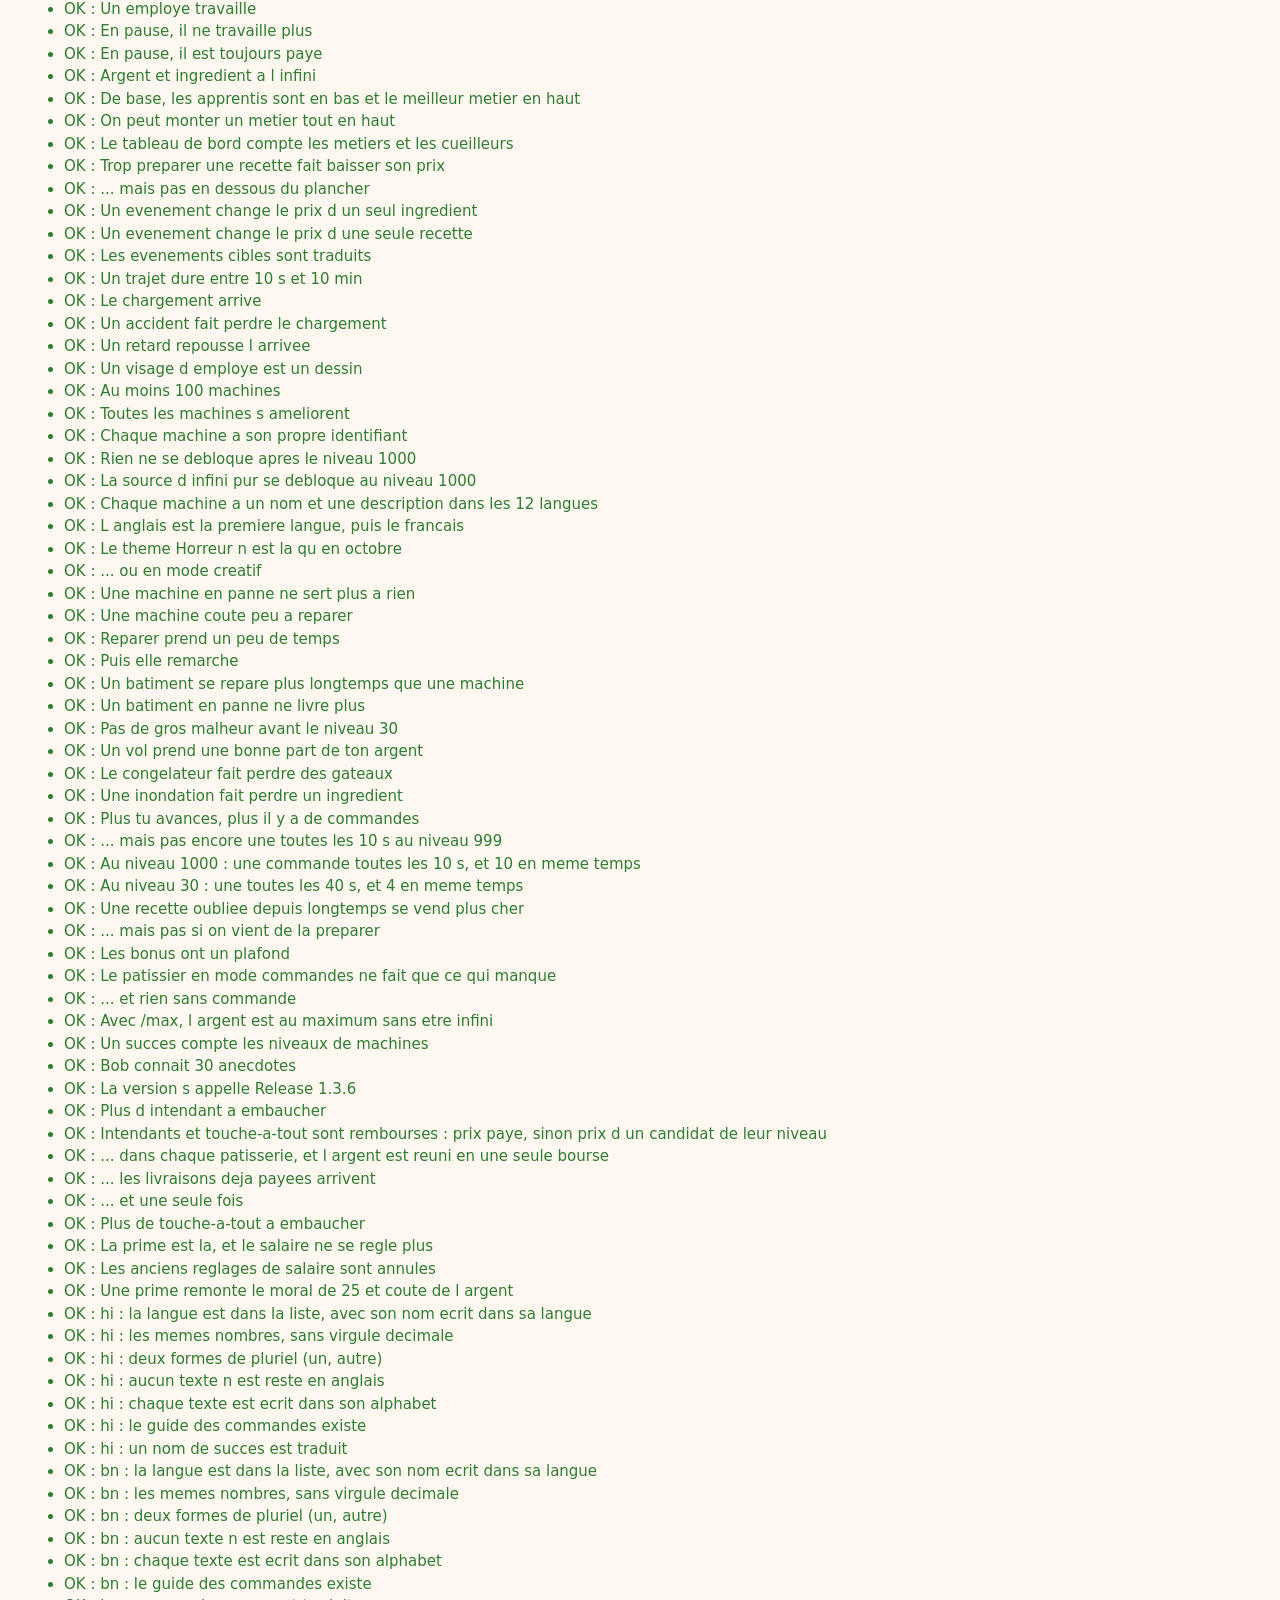
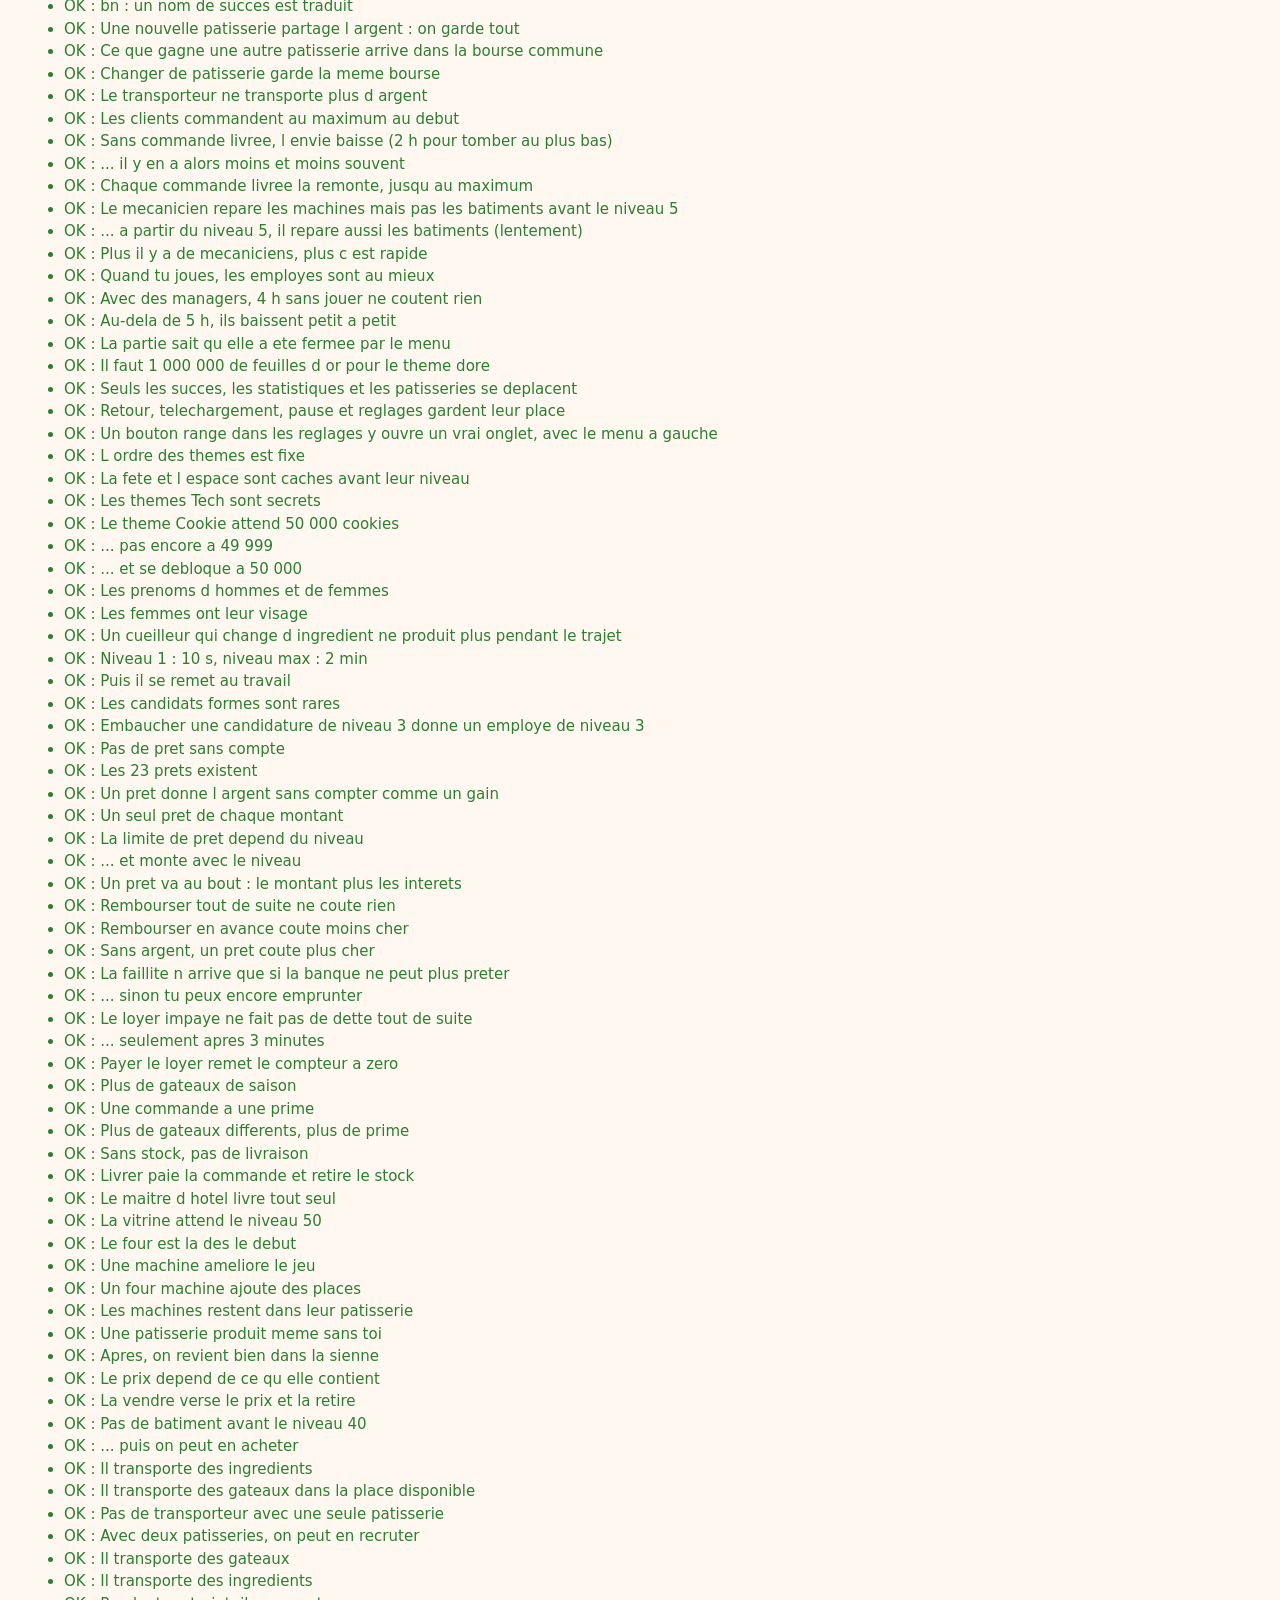
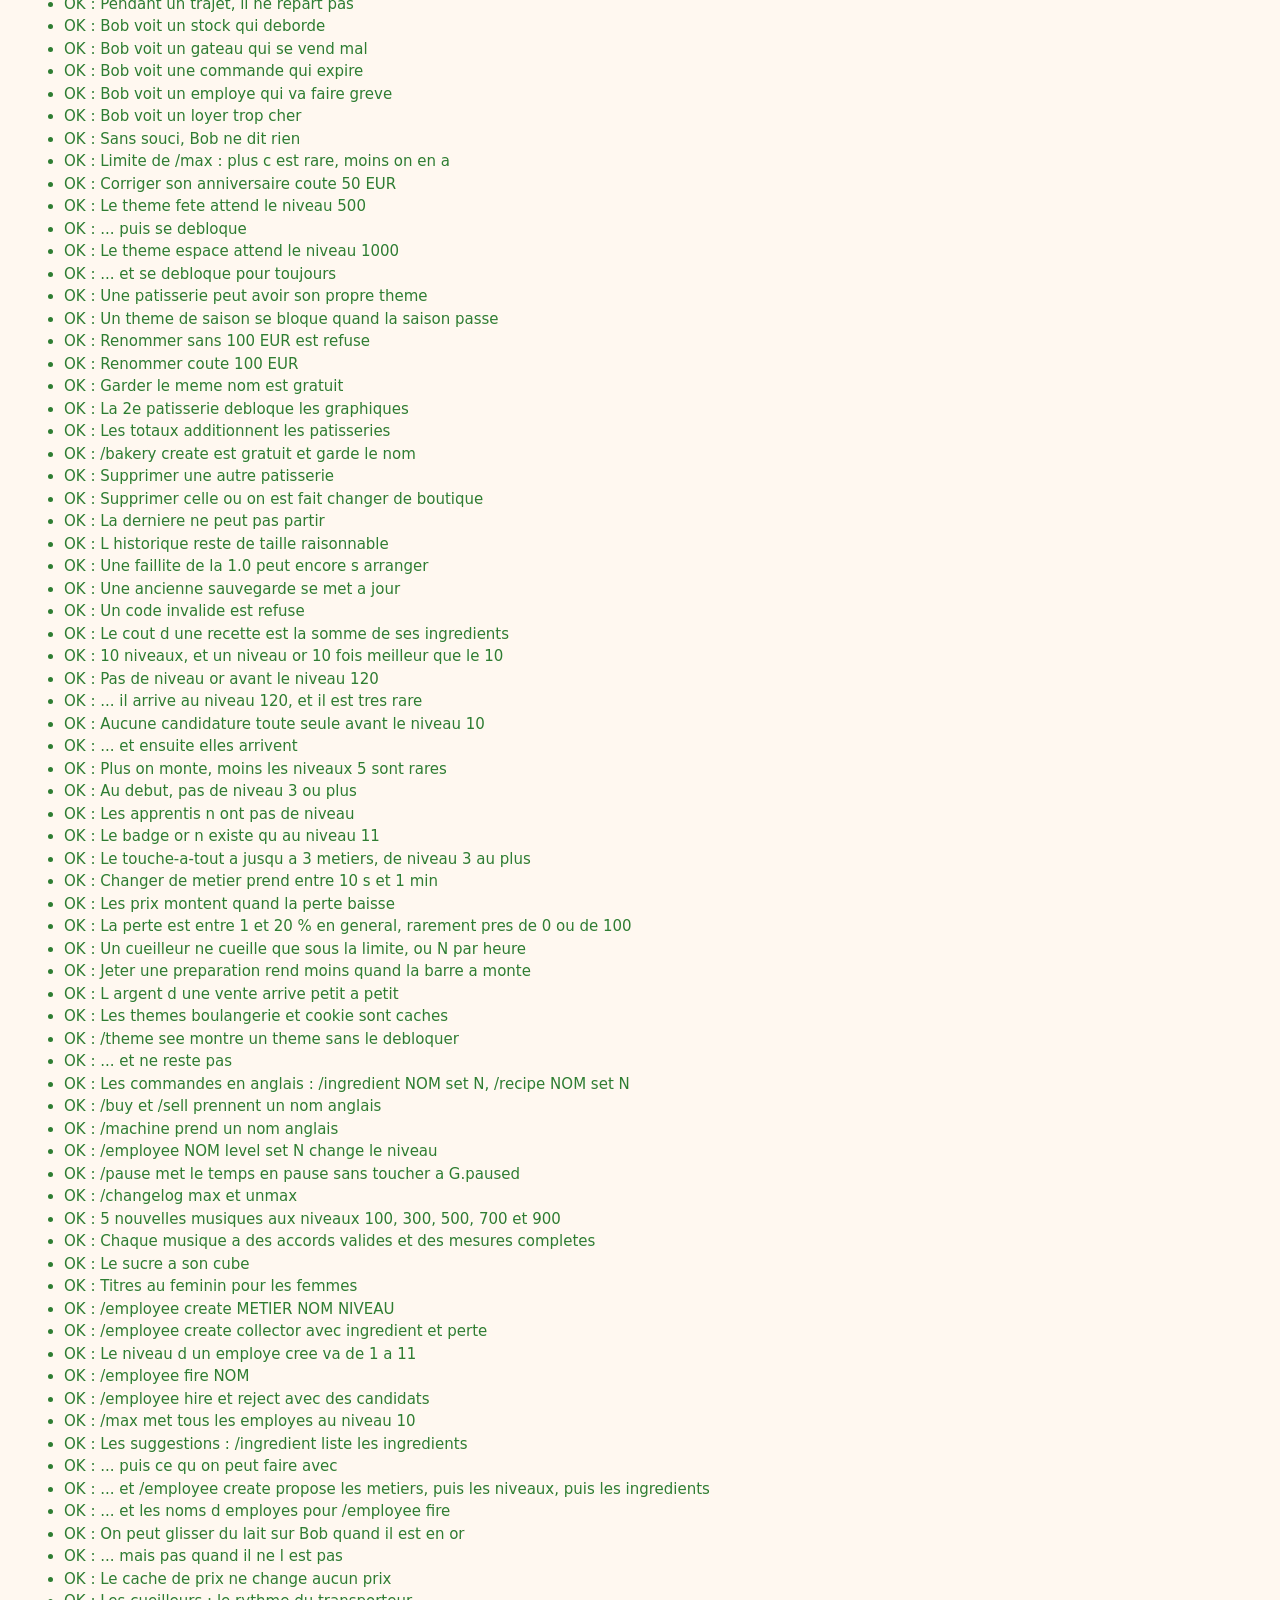
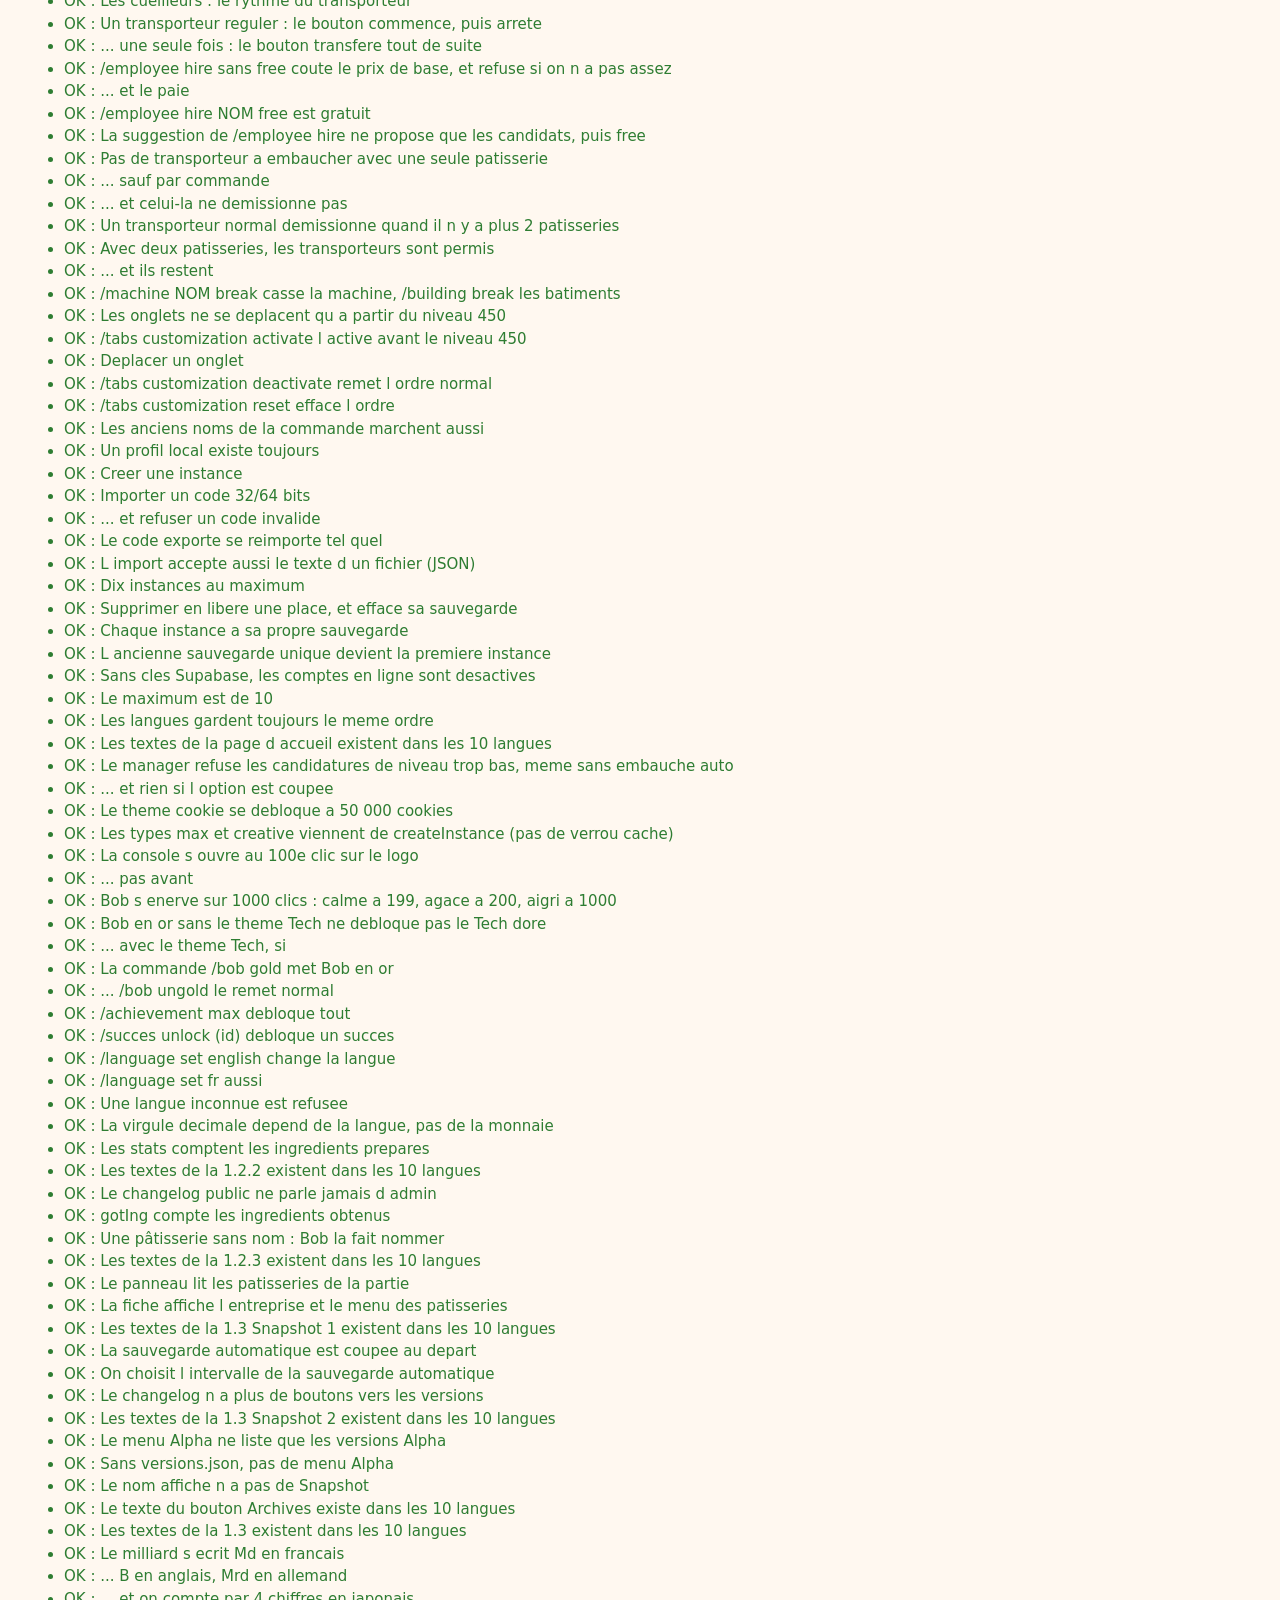
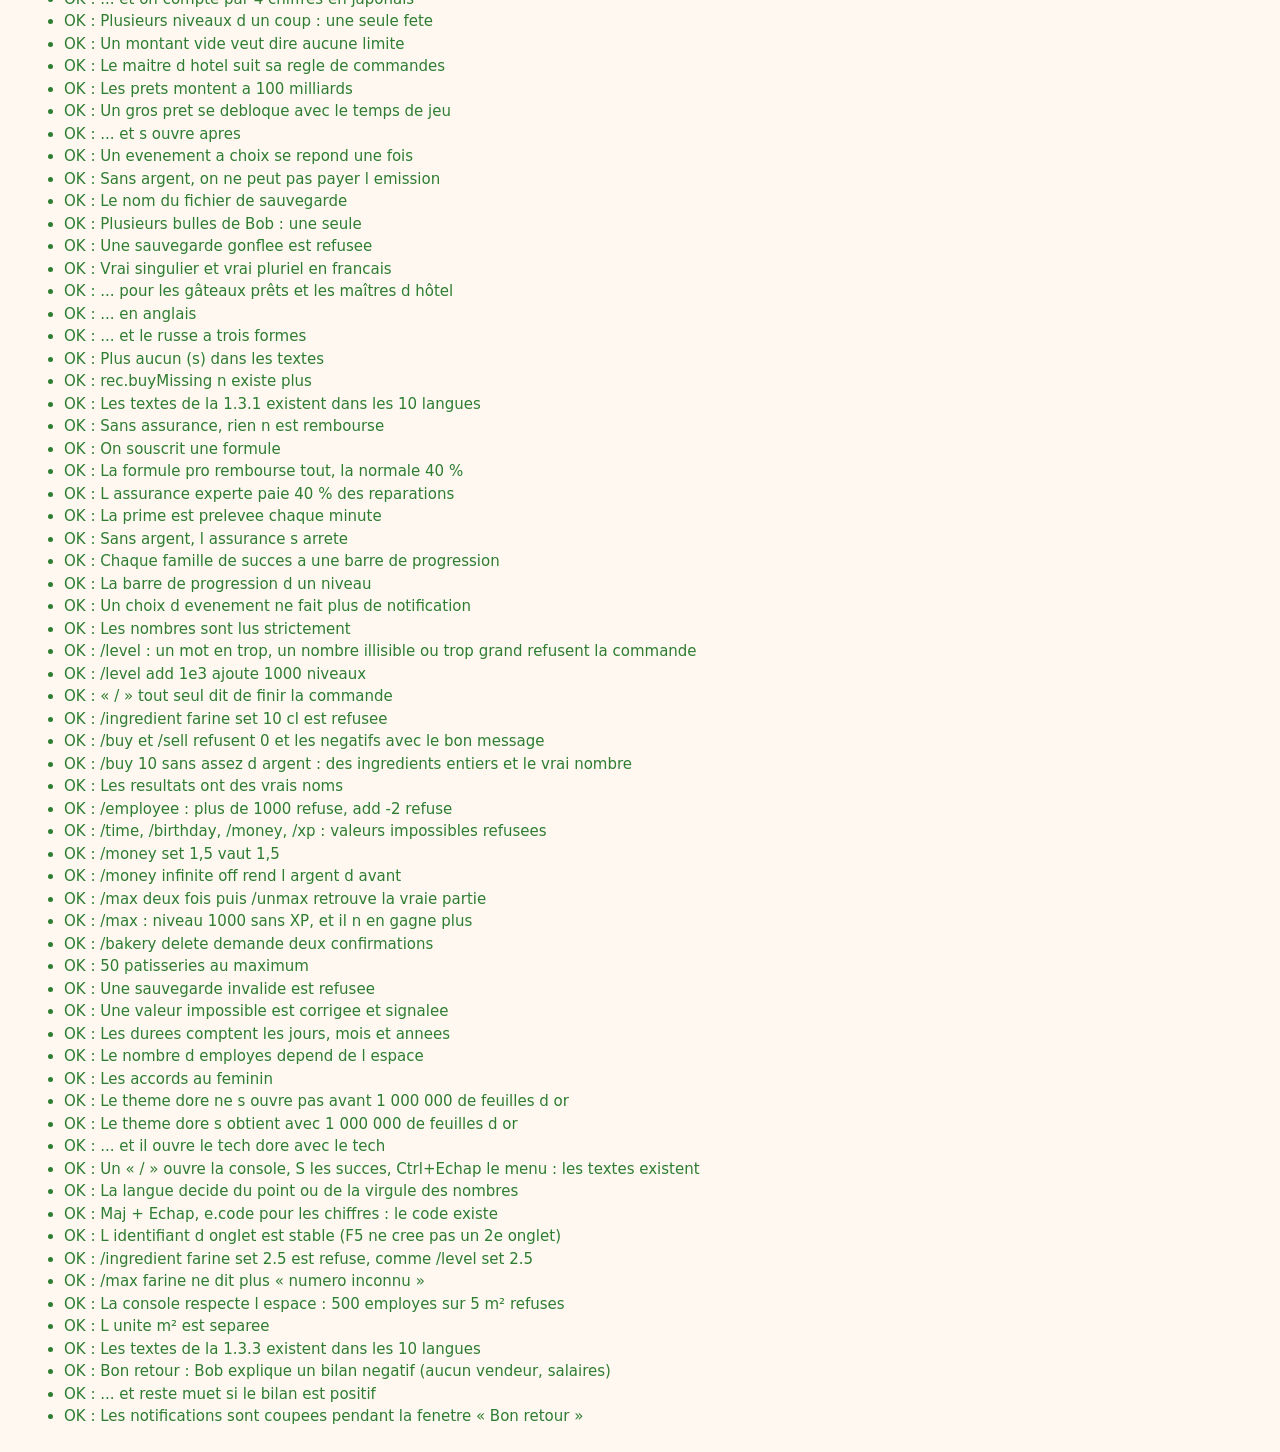
==== commit 4c712185: "Pâtisserie 2D Simulator : Release 1.3.6 (onglets rangés dans les réglages, XP lisible) Co-Authored-B" ====
--- a/tests/index.html
+++ b/tests/index.html
@@ -557,6 +557,10 @@
   G = createFreshState(); G.settings.hdrOrder = ['stats', 'settings', 'bakeries', 'back']; G.settings.hdrSett = ['ach', 'pause', 'settings'];
   check('Seuls les succes, les statistiques et les patisseries se deplacent', HDR_MOVABLE.join() === 'bakeries,ach,stats' && hdrLayout().sett.join() === 'ach');
   check('Retour, telechargement, pause et reglages gardent leur place', hdrBarIds().join() === 'back,install,stats,bakeries,pause,settings', hdrBarIds().join());
+  if (typeof statsPane !== 'function') window.statsPane = function() { return 'stats'; };   // les graphiques ne sont pas charges ici
+  ui.settingsTab = 'ach'; G.settings.hdrSett = ['ach', 'stats', 'bakeries'];
+  check('Un bouton range dans les reglages y ouvre un vrai onglet, avec le menu a gauche', /id="ach-pane"/.test(settingsPaneHTML()) && (ui.settingsTab = 'stats', /id="stats-pane"/.test(settingsPaneHTML())) && (ui.settingsTab = 'bakeries', /bakery-card/.test(settingsPaneHTML())) && /set-tab active/.test(settingsMovedNav()));
+  ui.settingsTab = 'general';
   check('L ordre des themes est fixe', THEME_LIST.map(function(x) { return x.id; }).join() === 'light,dark,fall,winter,spring,summer,horror,love,cookie,tech,techgold,gold,birthday,bakery,party,space');
 })();
 
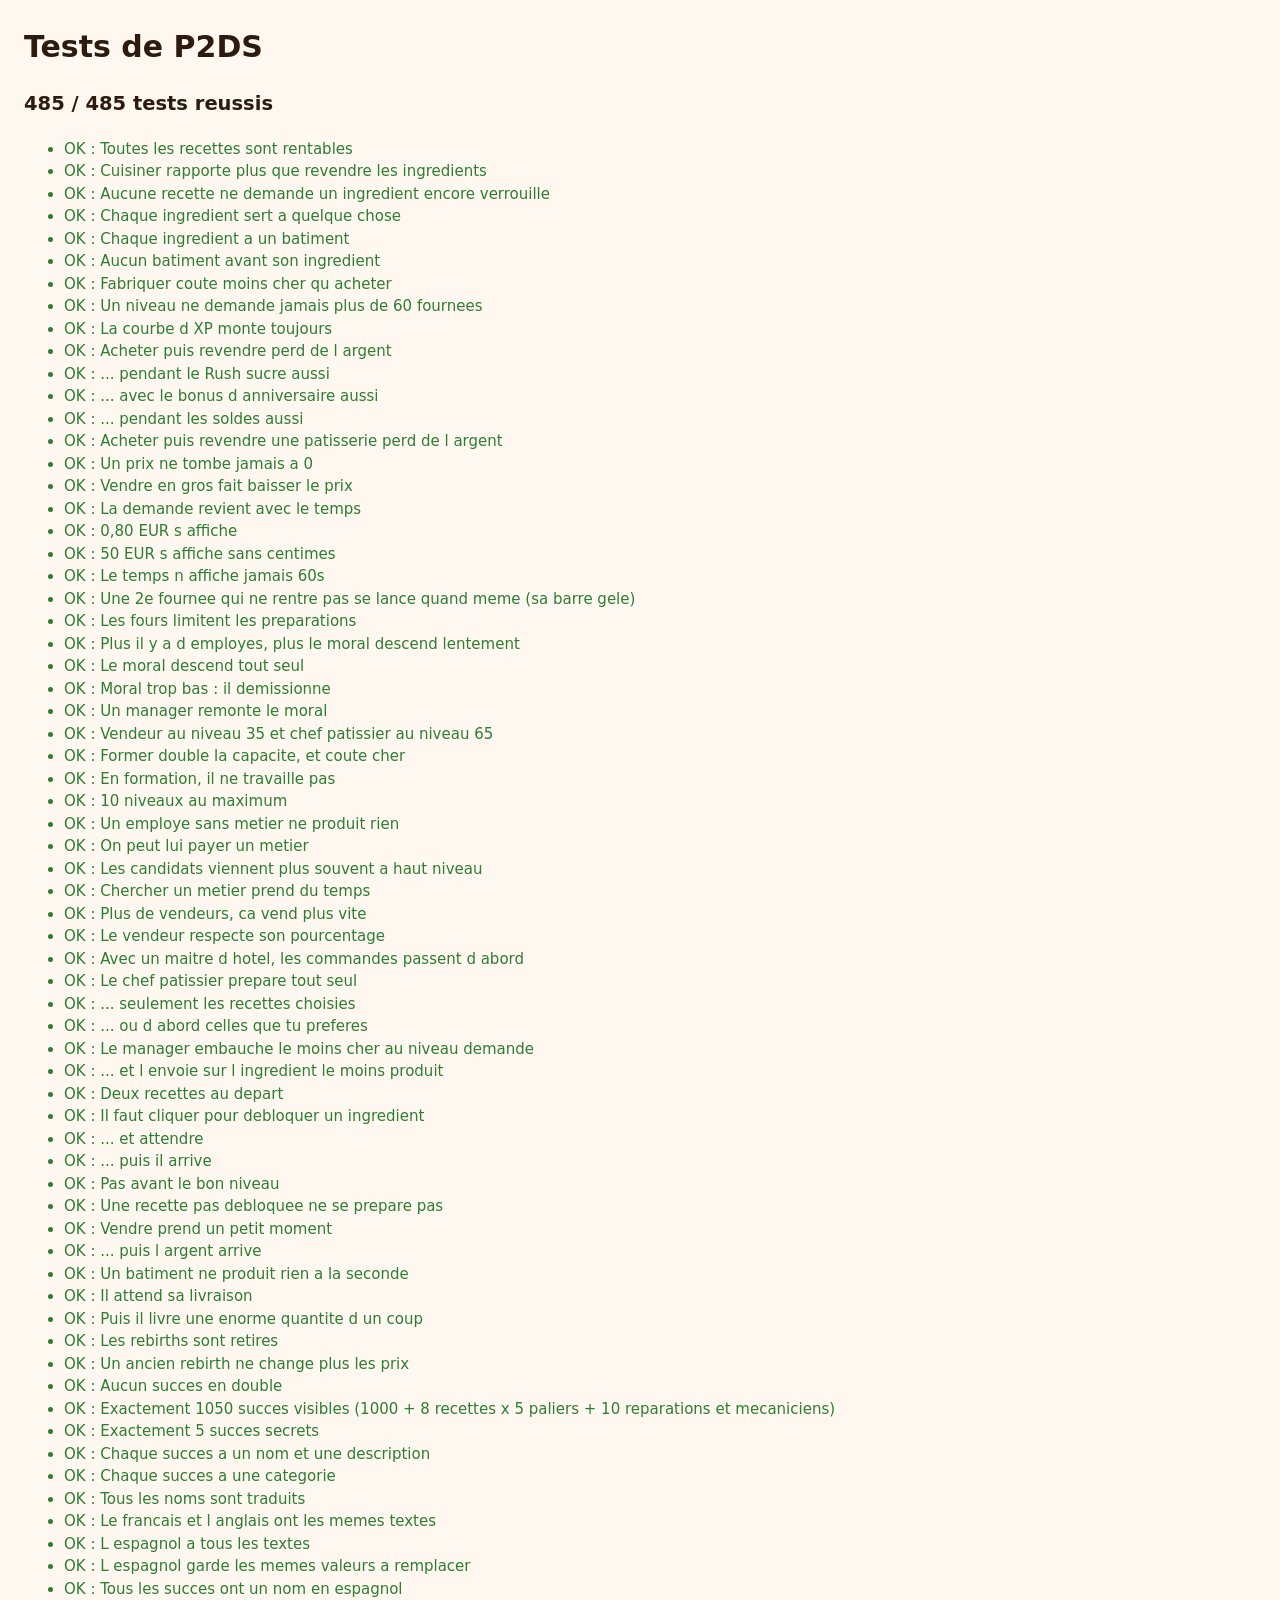
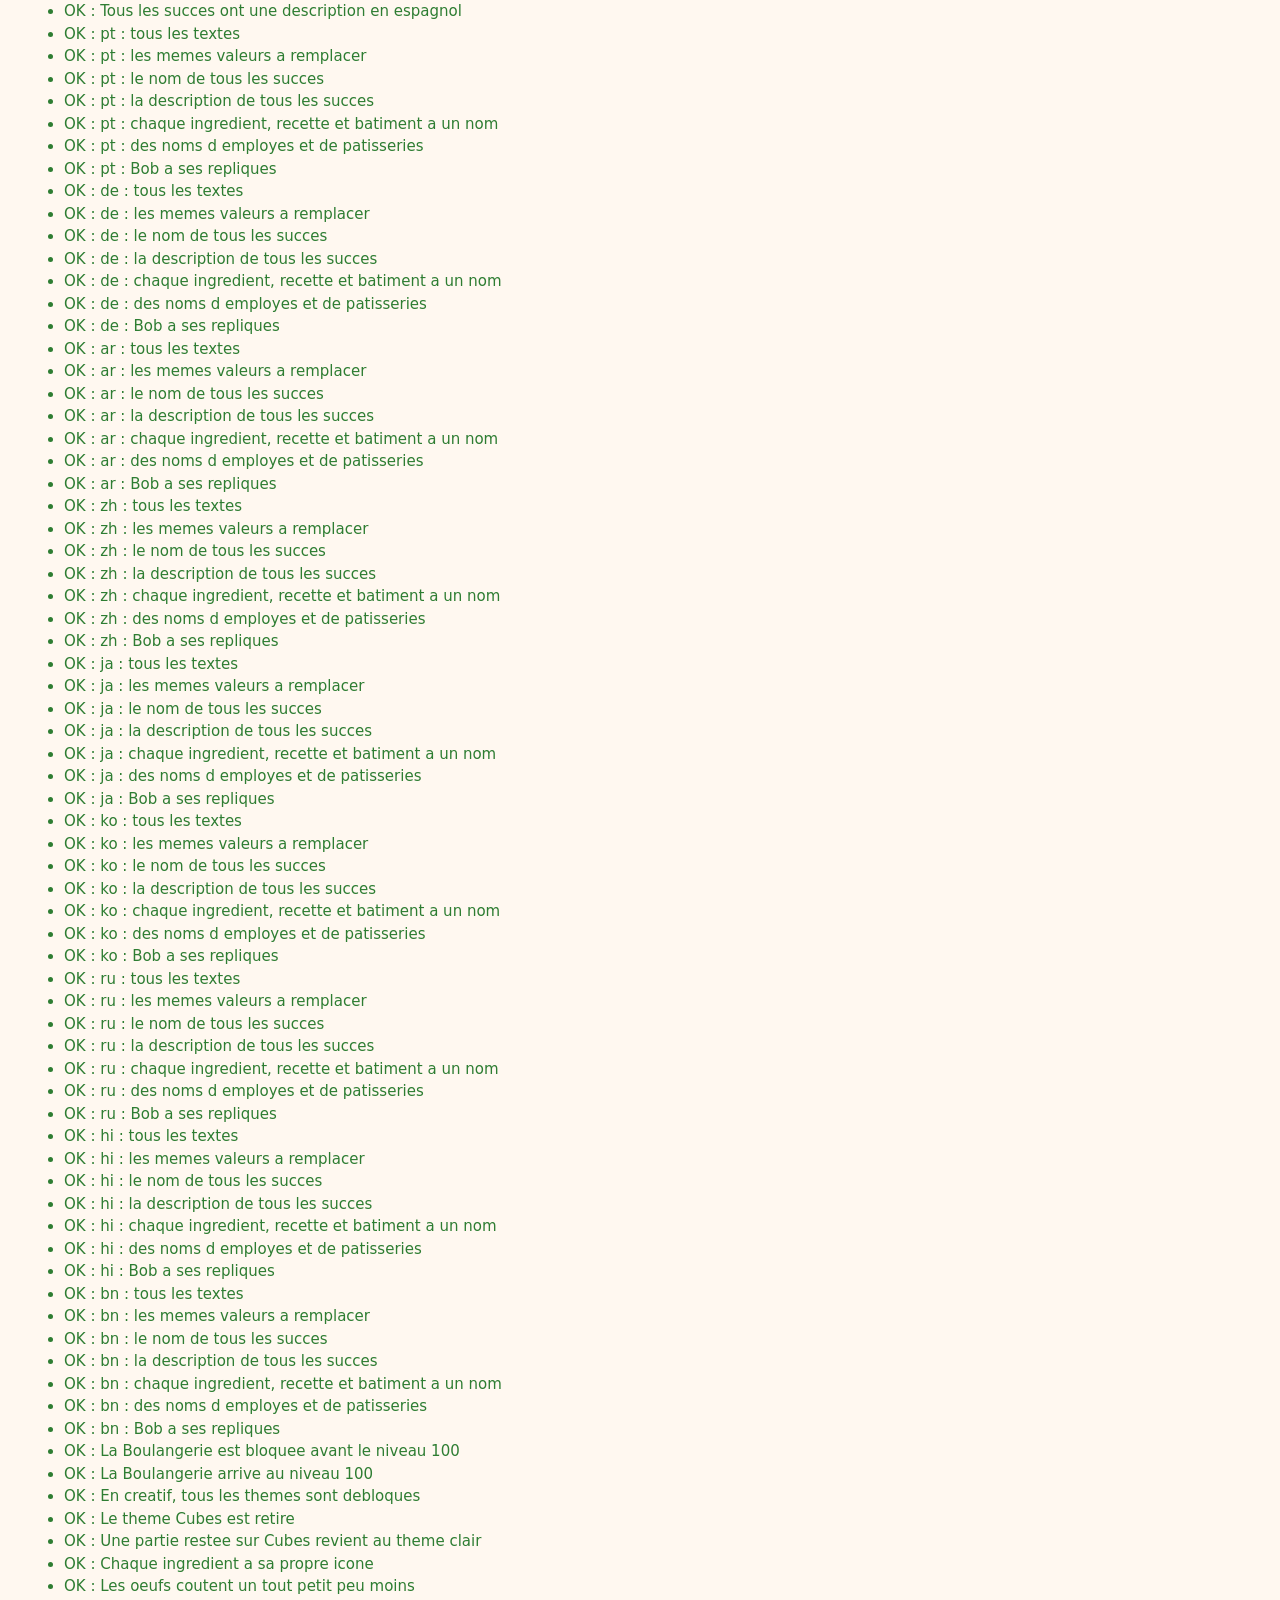
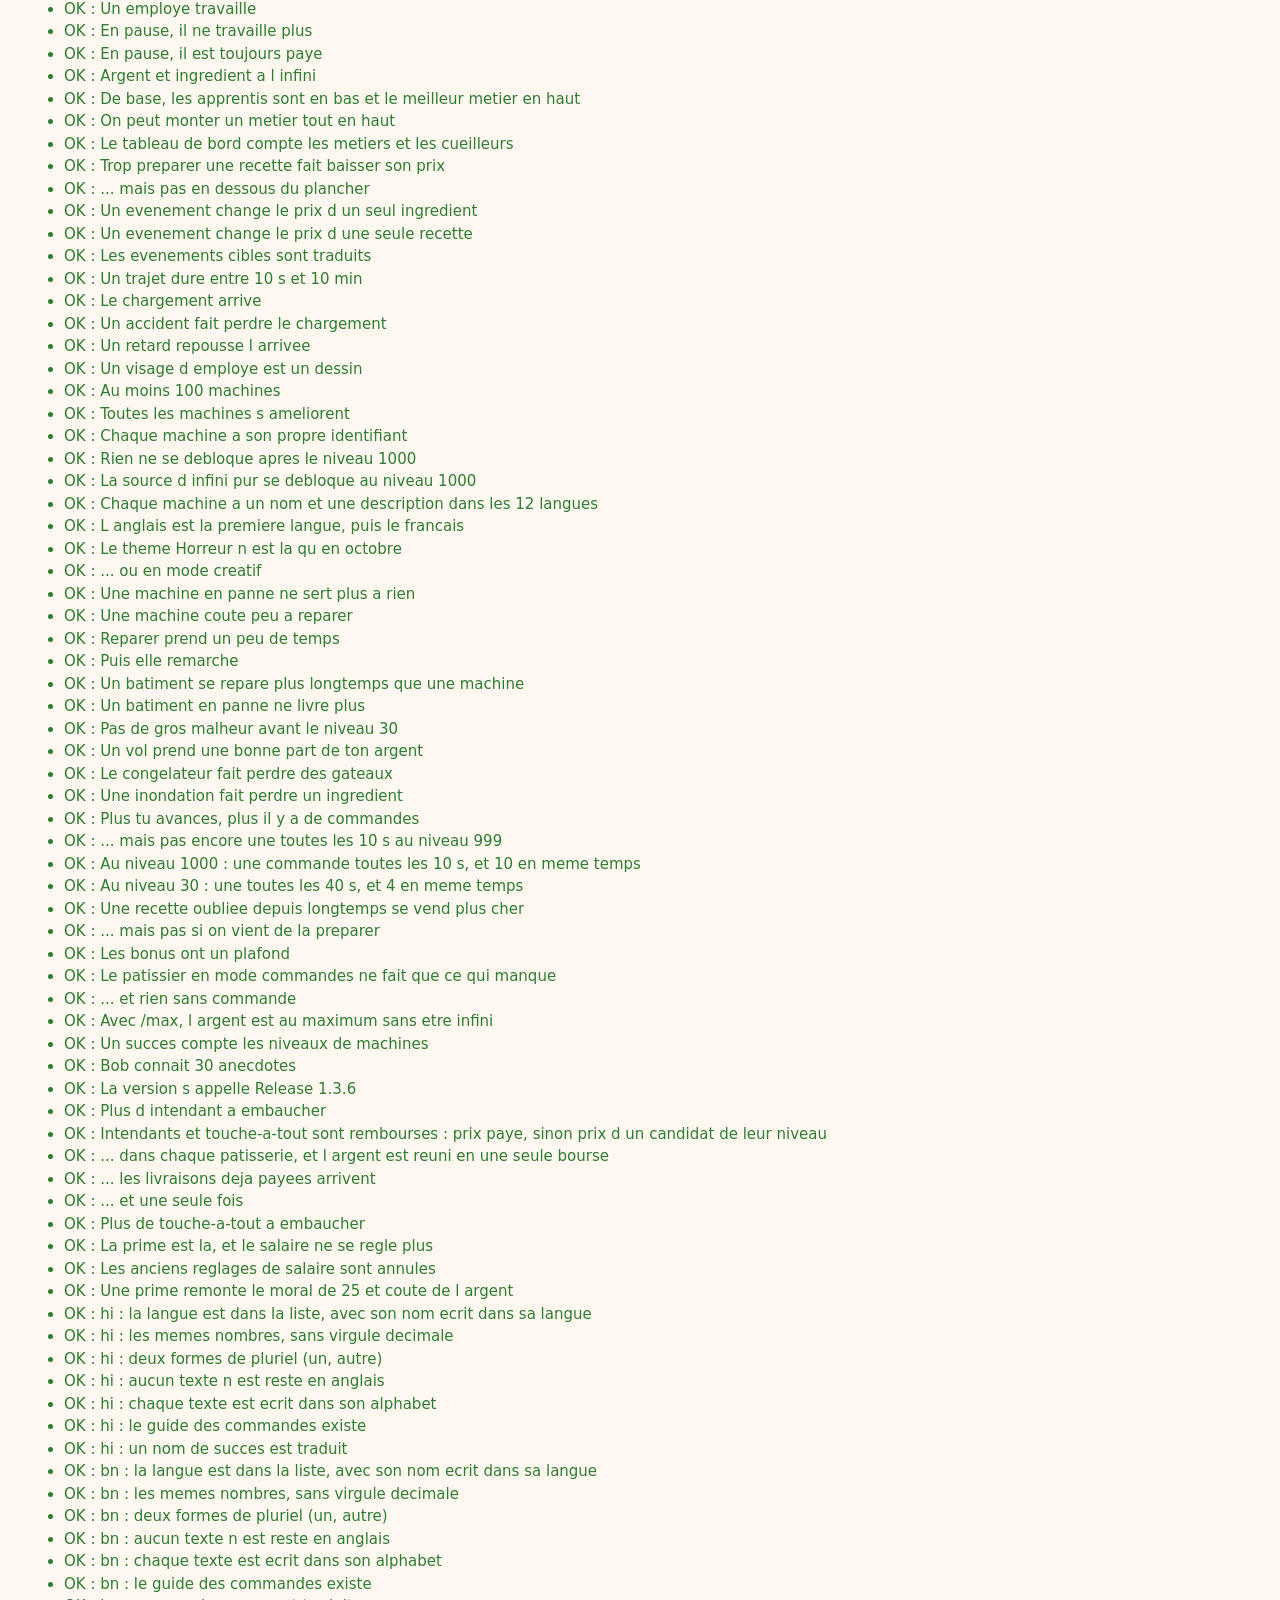
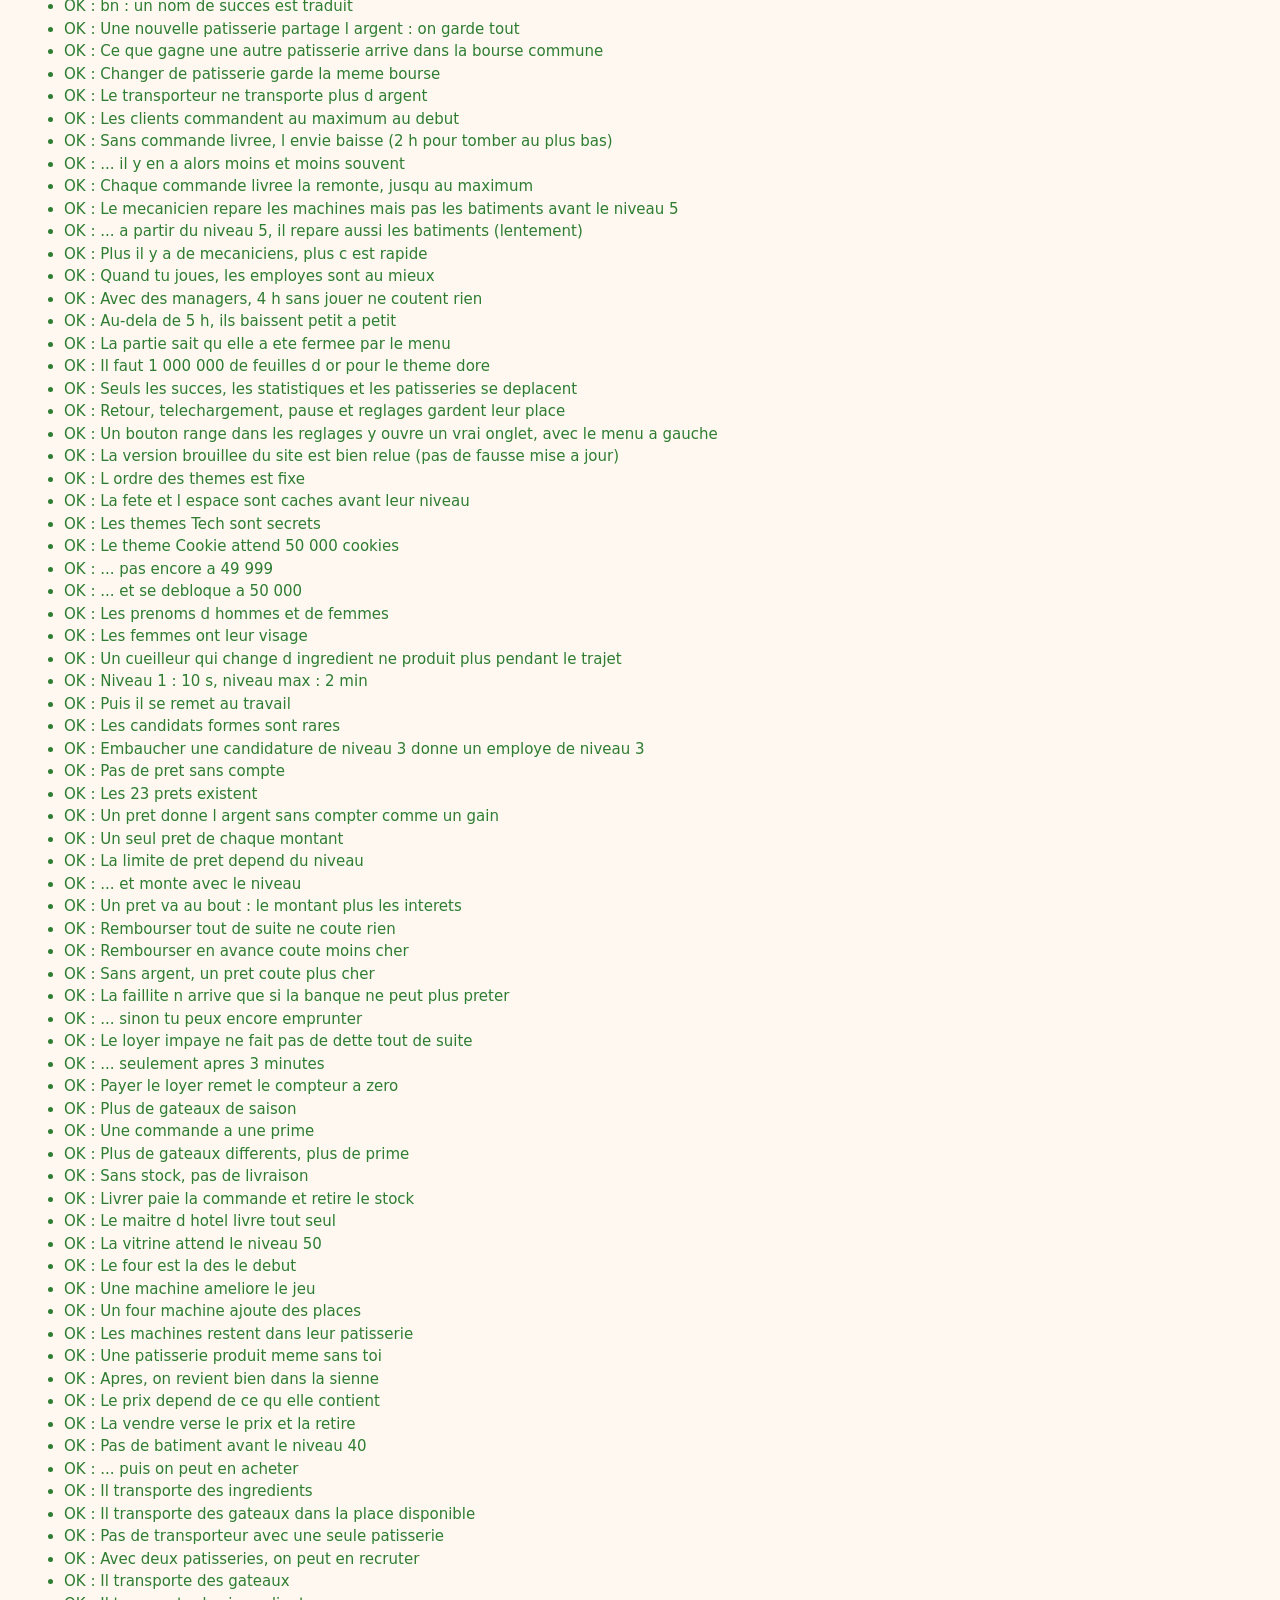
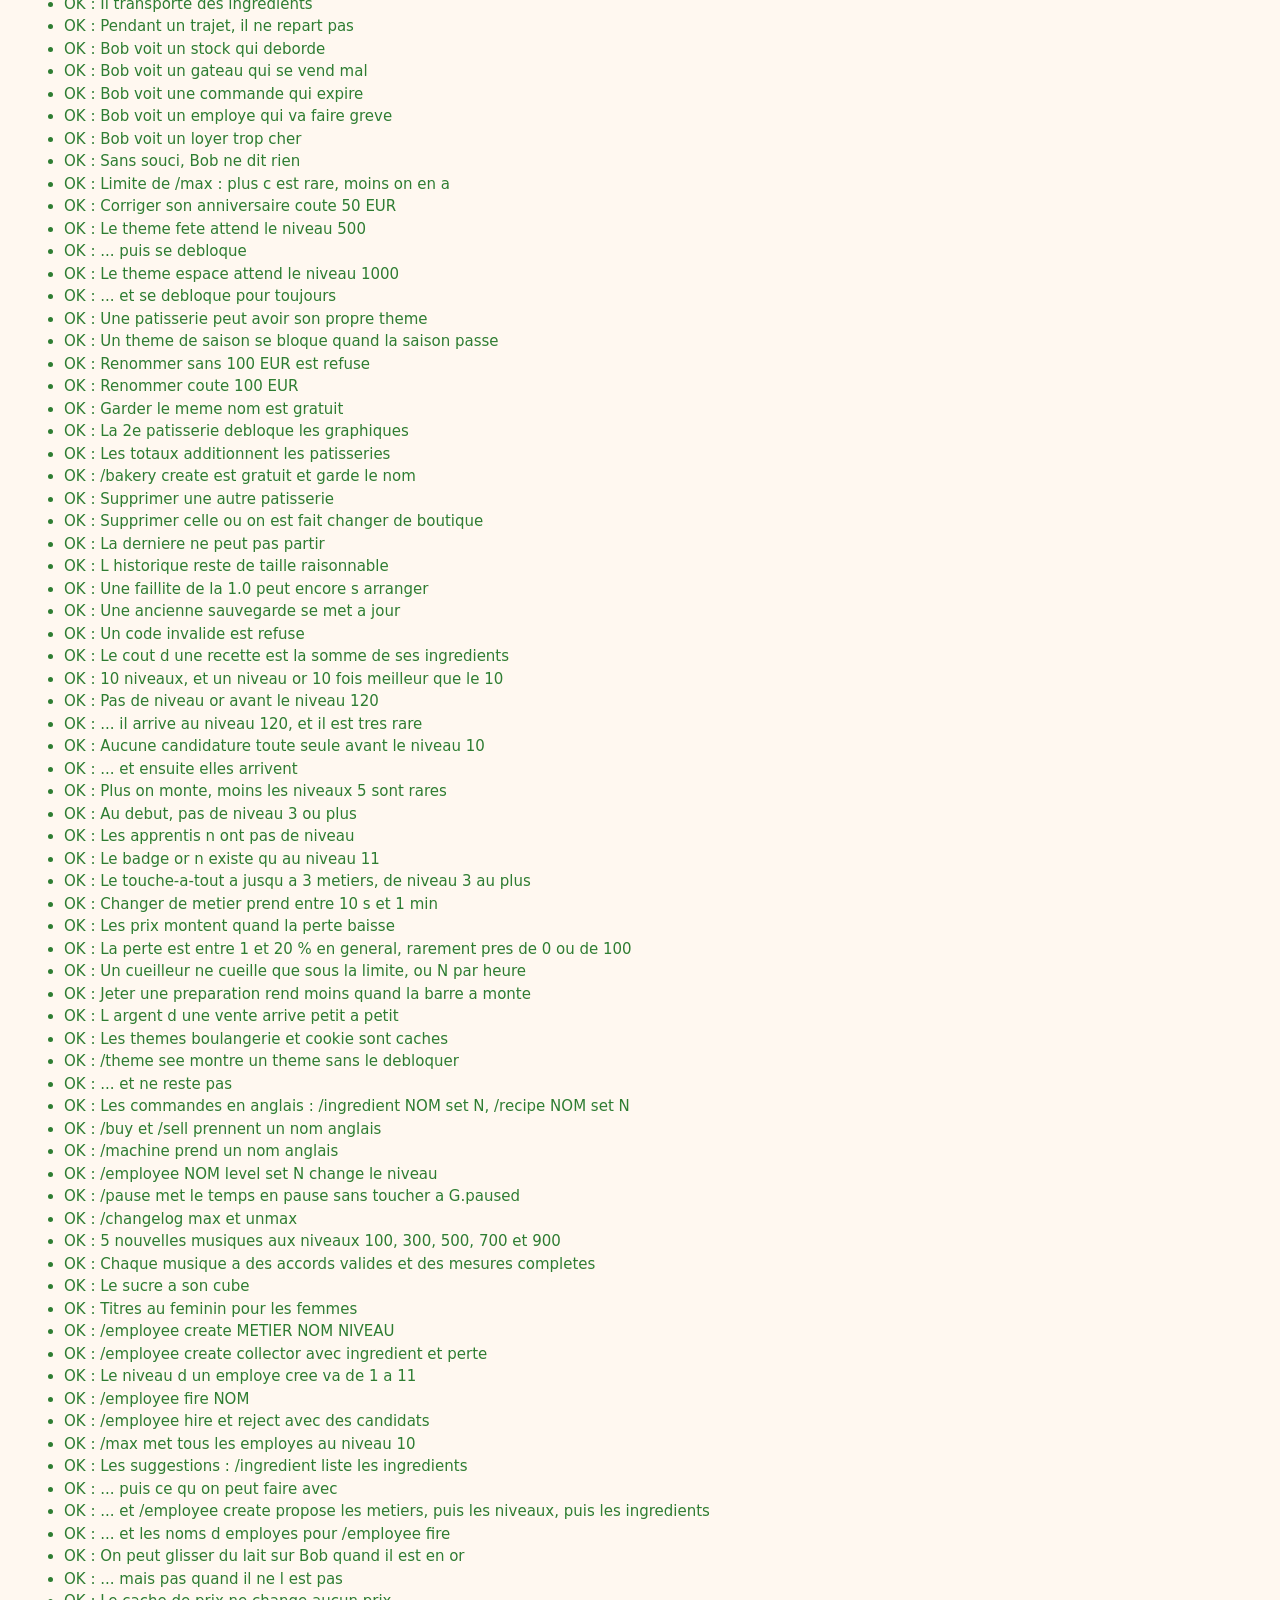
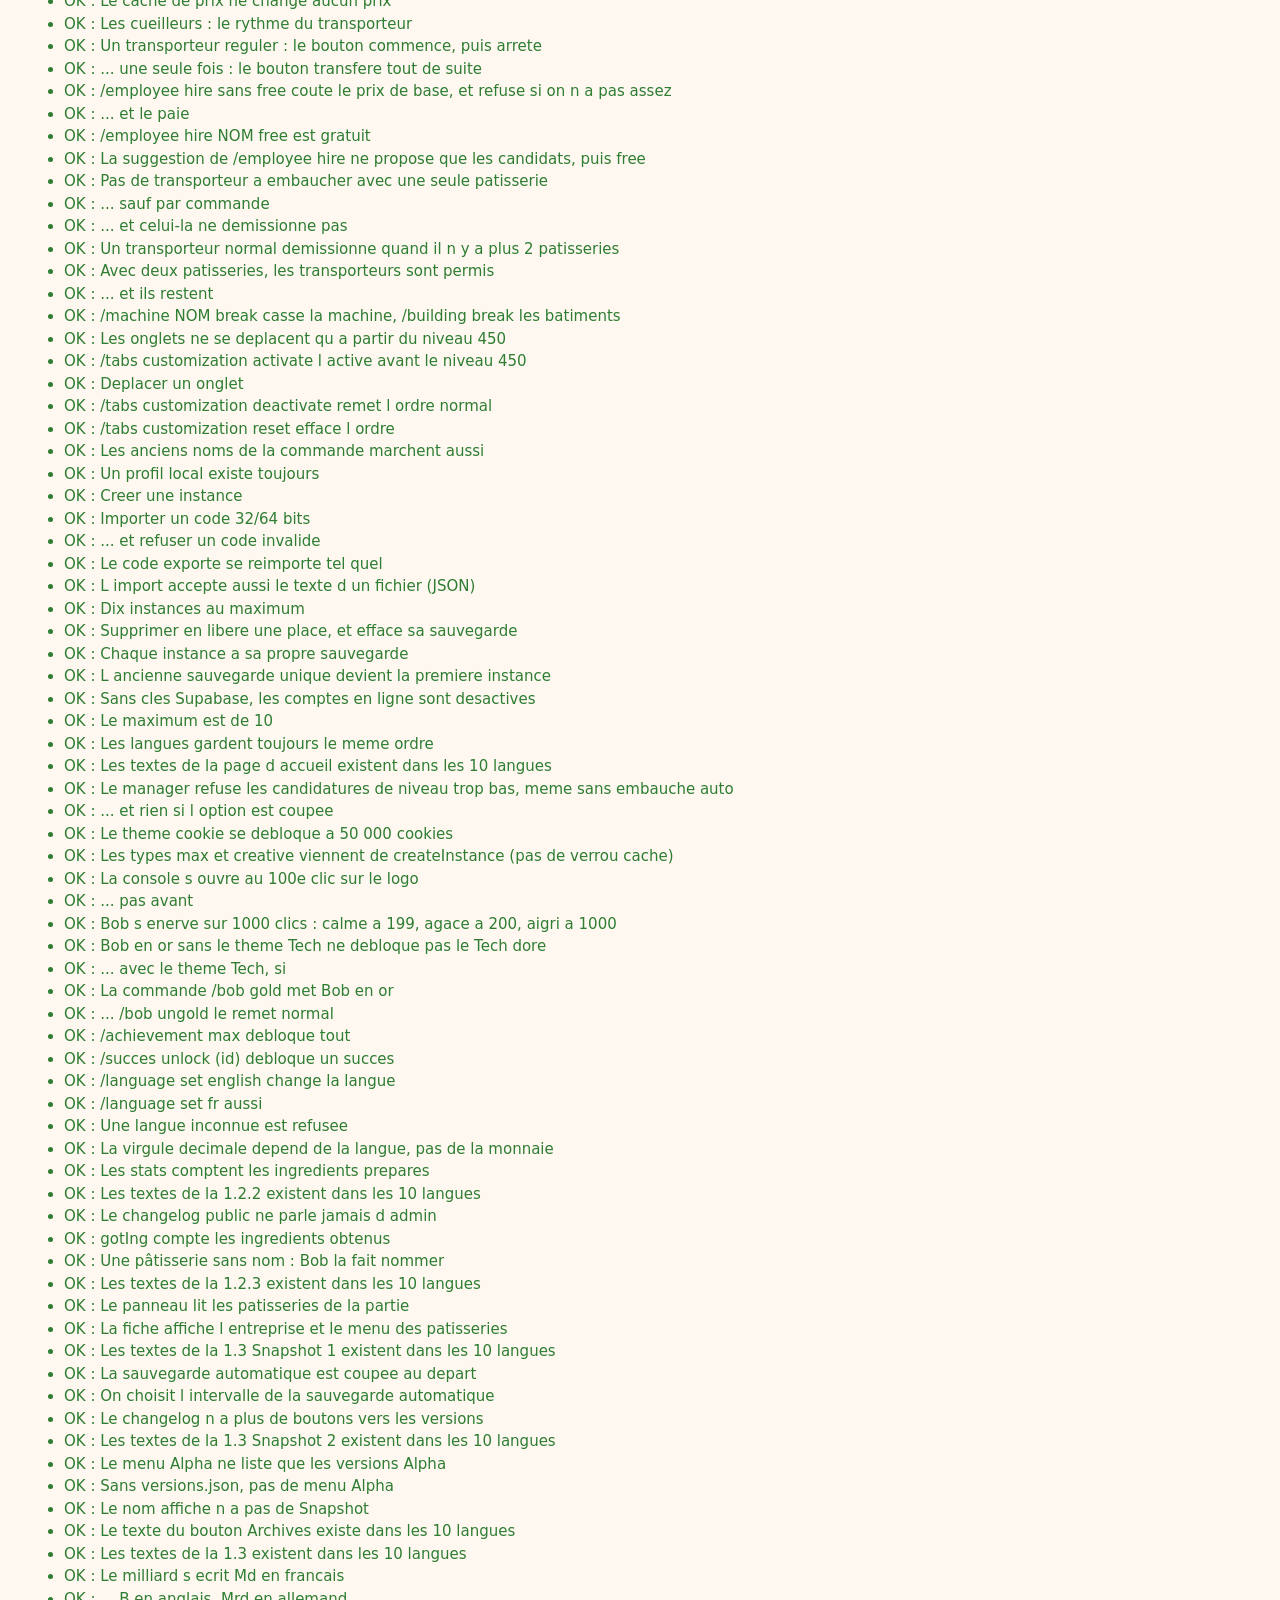
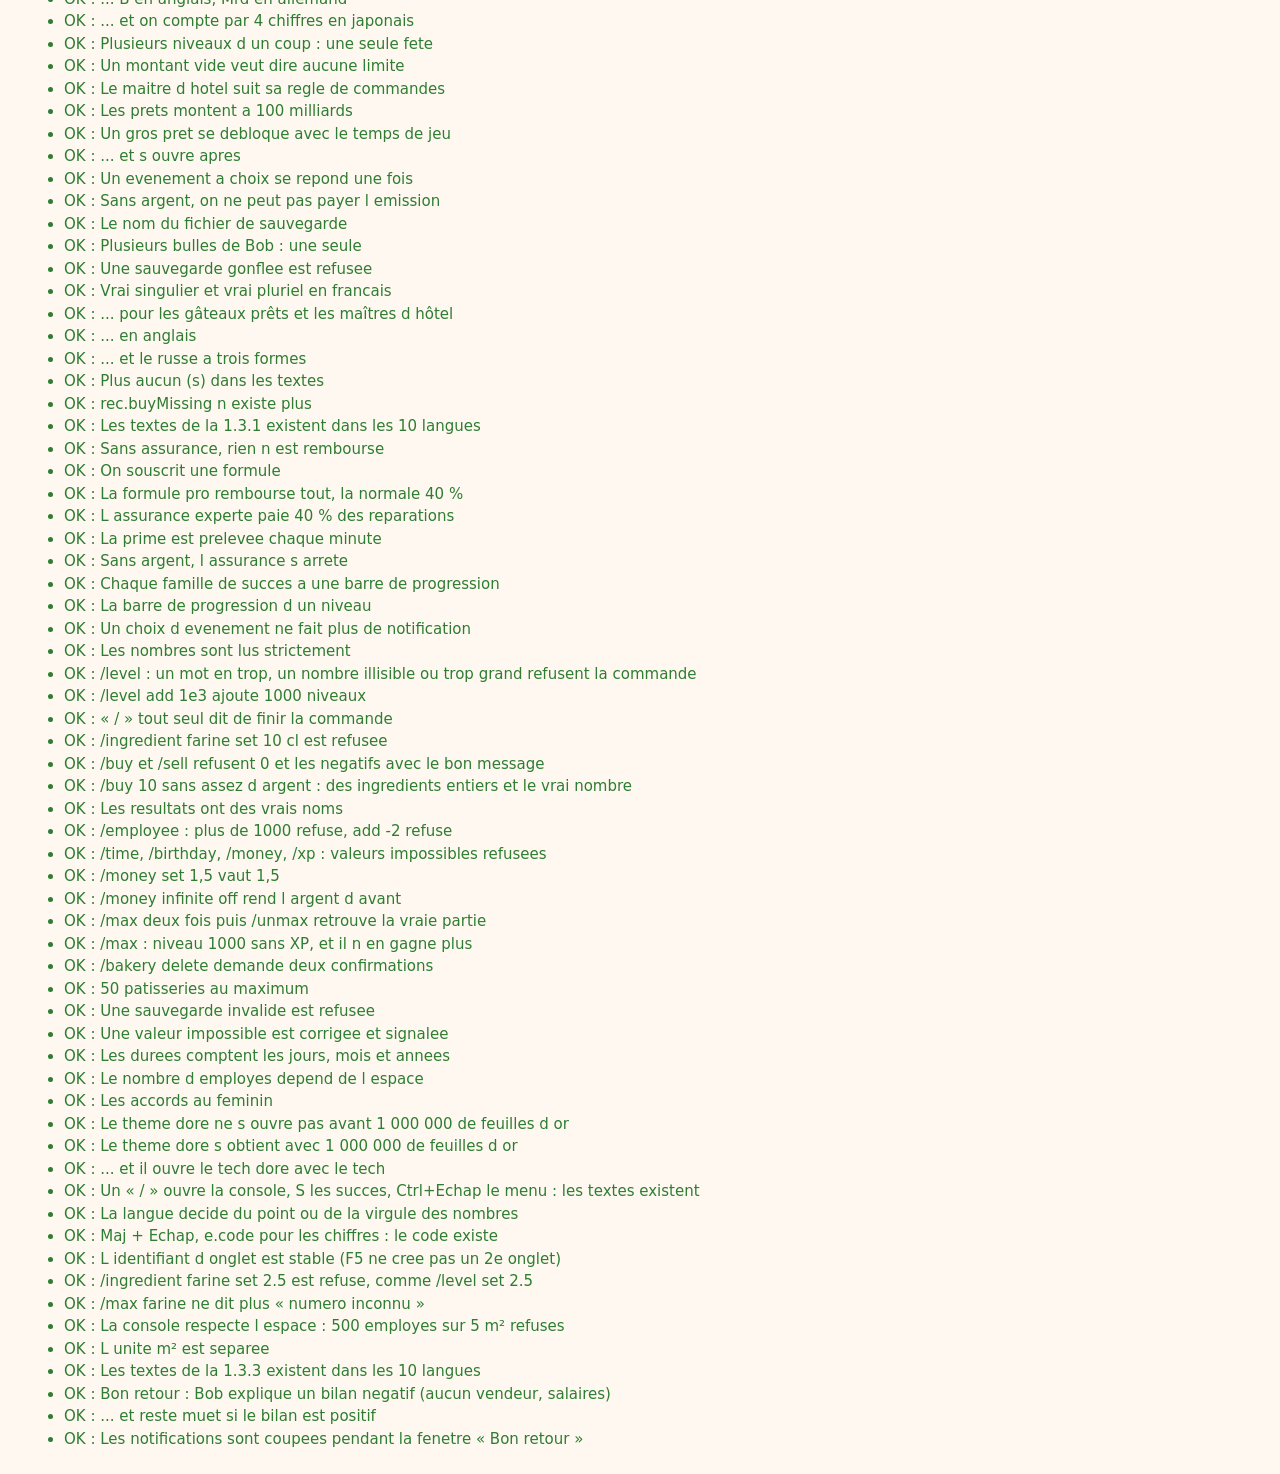
==== commit 97e504b1: "Pâtisserie 2D Simulator : plus de fausse mise à jour sur le site Le nom de version reste lisible dan" ====
--- a/tests/index.html
+++ b/tests/index.html
@@ -29,6 +29,7 @@
 <script>document.write('<script src="../JS/LangHI.js?t=' + Date.now() + '"><\/script>');</script>
 <script>document.write('<script src="../JS/LangBN.js?t=' + Date.now() + '"><\/script>');</script>
 <script>document.write('<script src="../JS/Config.js?t=' + Date.now() + '"><\/script>');</script>
+<script>document.write('<script src="../JS/Update.js?t=' + Date.now() + '"><\/script>');</script>
 <script>document.write('<script src="../JS/PlayerData.js?t=' + Date.now() + '"><\/script>');</script>
 <script>document.write('<script src="../JS/Instances.js?t=' + Date.now() + '"><\/script>');</script>
 <script>document.write('<script src="../JS/Cloud.js?t=' + Date.now() + '"><\/script>');</script>
@@ -561,6 +562,7 @@
   ui.settingsTab = 'ach'; G.settings.hdrSett = ['ach', 'stats', 'bakeries'];
   check('Un bouton range dans les reglages y ouvre un vrai onglet, avec le menu a gauche', /id="ach-pane"/.test(settingsPaneHTML()) && (ui.settingsTab = 'stats', /id="stats-pane"/.test(settingsPaneHTML())) && (ui.settingsTab = 'bakeries', /bakery-card/.test(settingsPaneHTML())) && /set-tab active/.test(settingsMovedNav()));
   ui.settingsTab = 'general';
+  check('La version brouillee du site est bien relue (pas de fausse mise a jour)', versionInSource("var GAME_VERSION='Release\\x201.3.6';") === 'Release 1.3.6' && versionInSource("var GAME_VERSION = 'Release 1.3.6';") === 'Release 1.3.6' && versionInSource('x') === null);
   check('L ordre des themes est fixe', THEME_LIST.map(function(x) { return x.id; }).join() === 'light,dark,fall,winter,spring,summer,horror,love,cookie,tech,techgold,gold,birthday,bakery,party,space');
 })();
 
